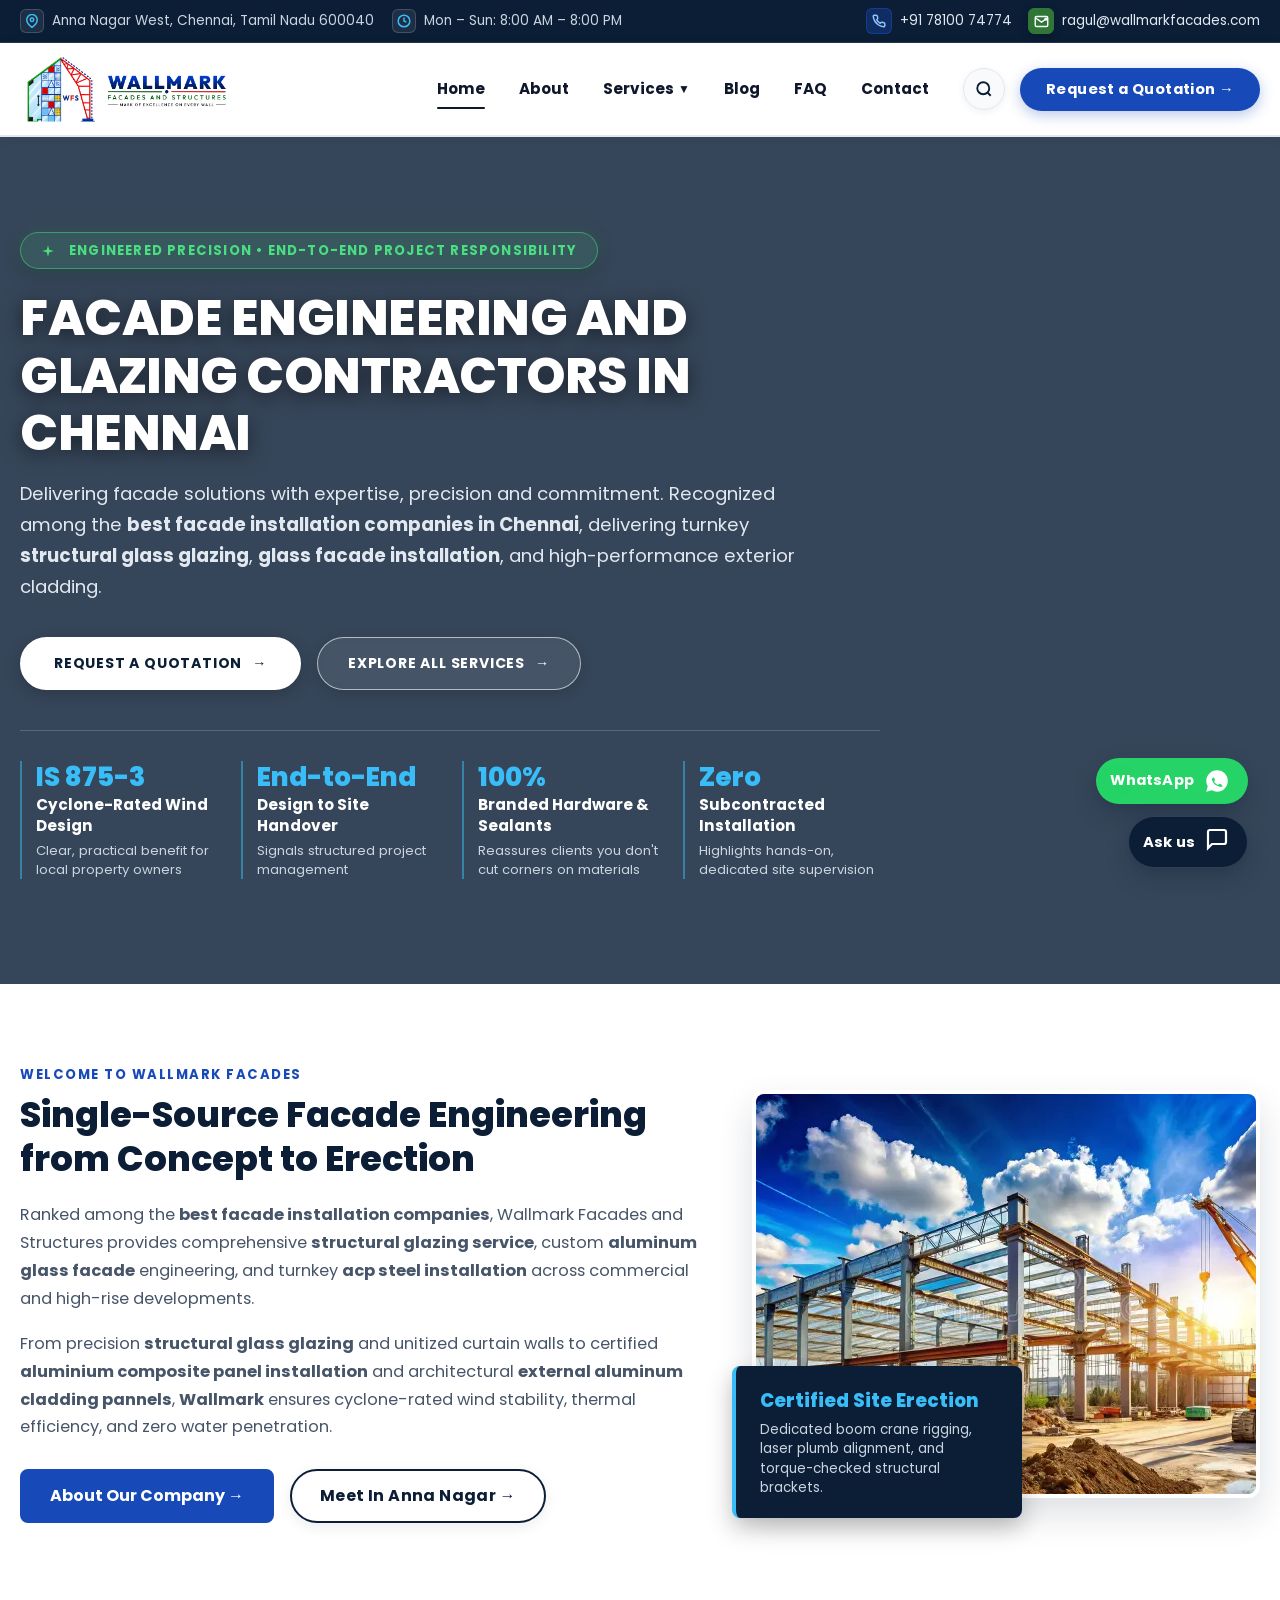
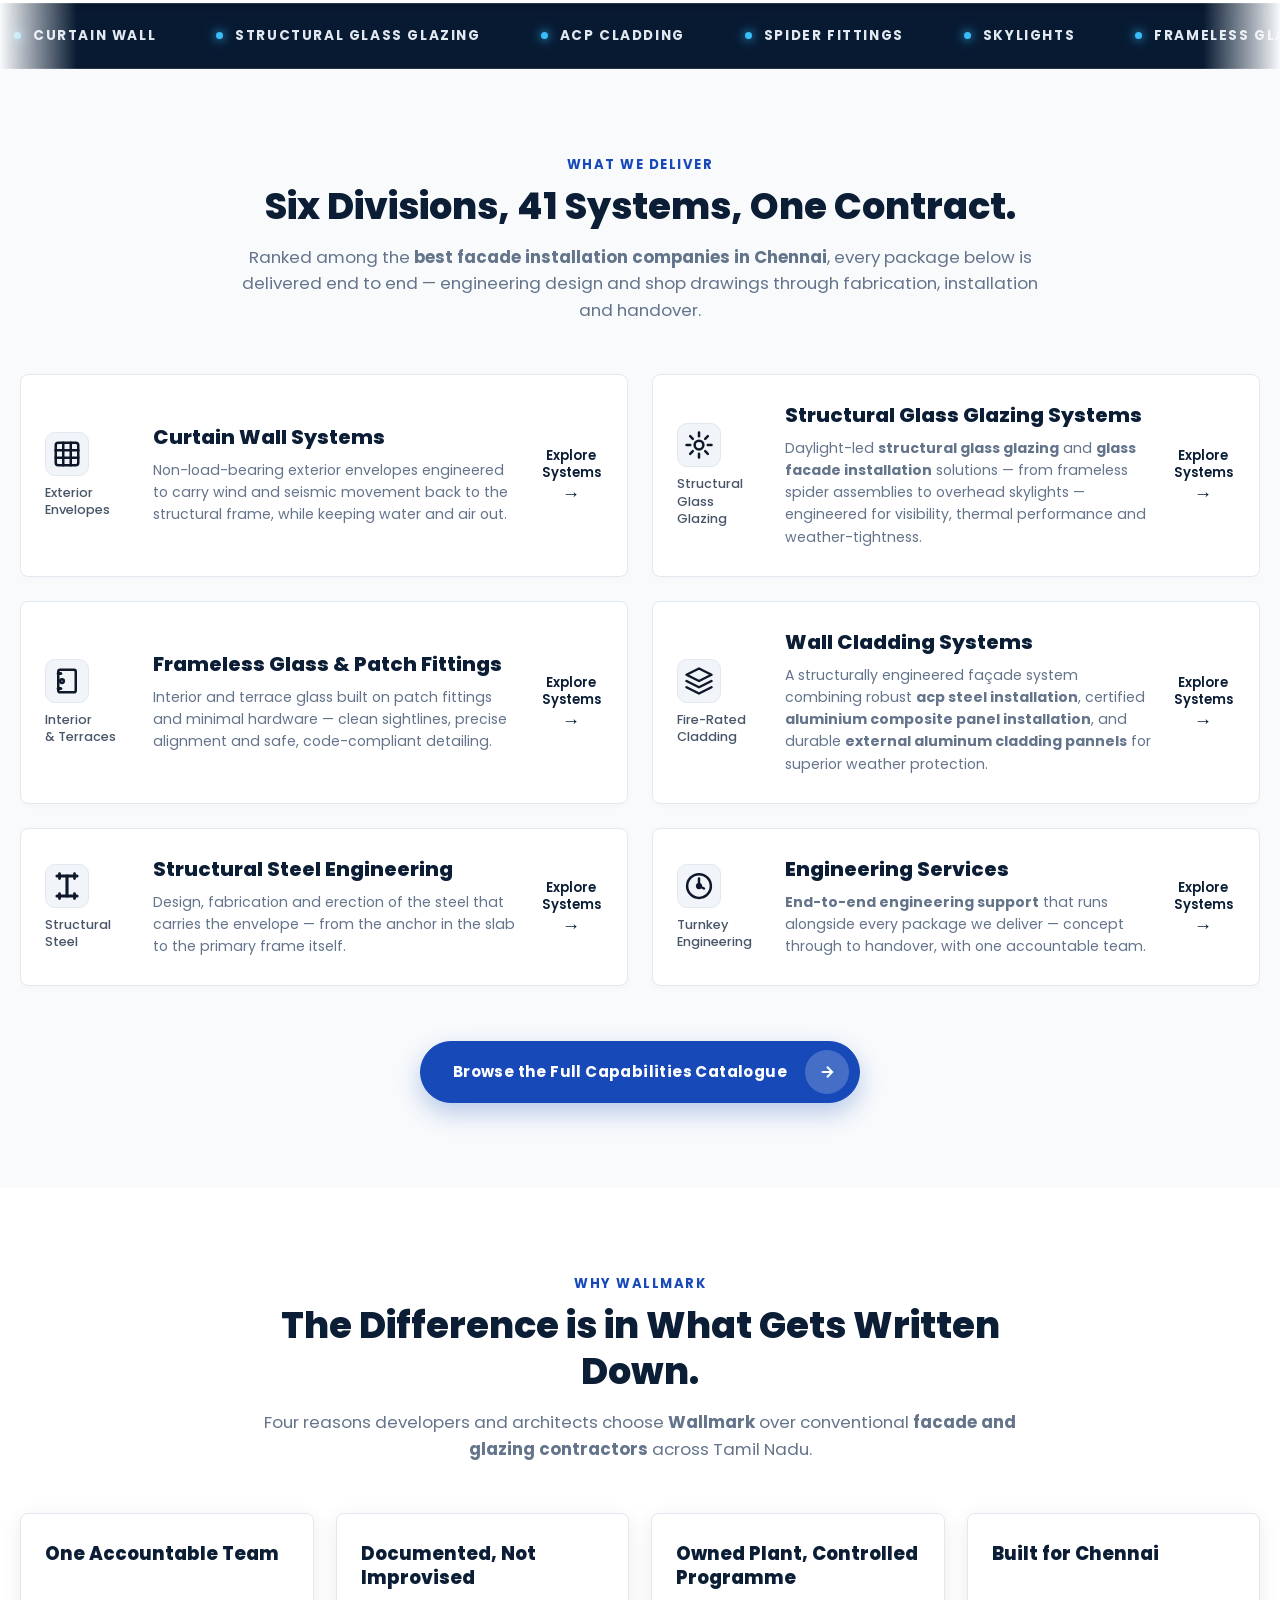
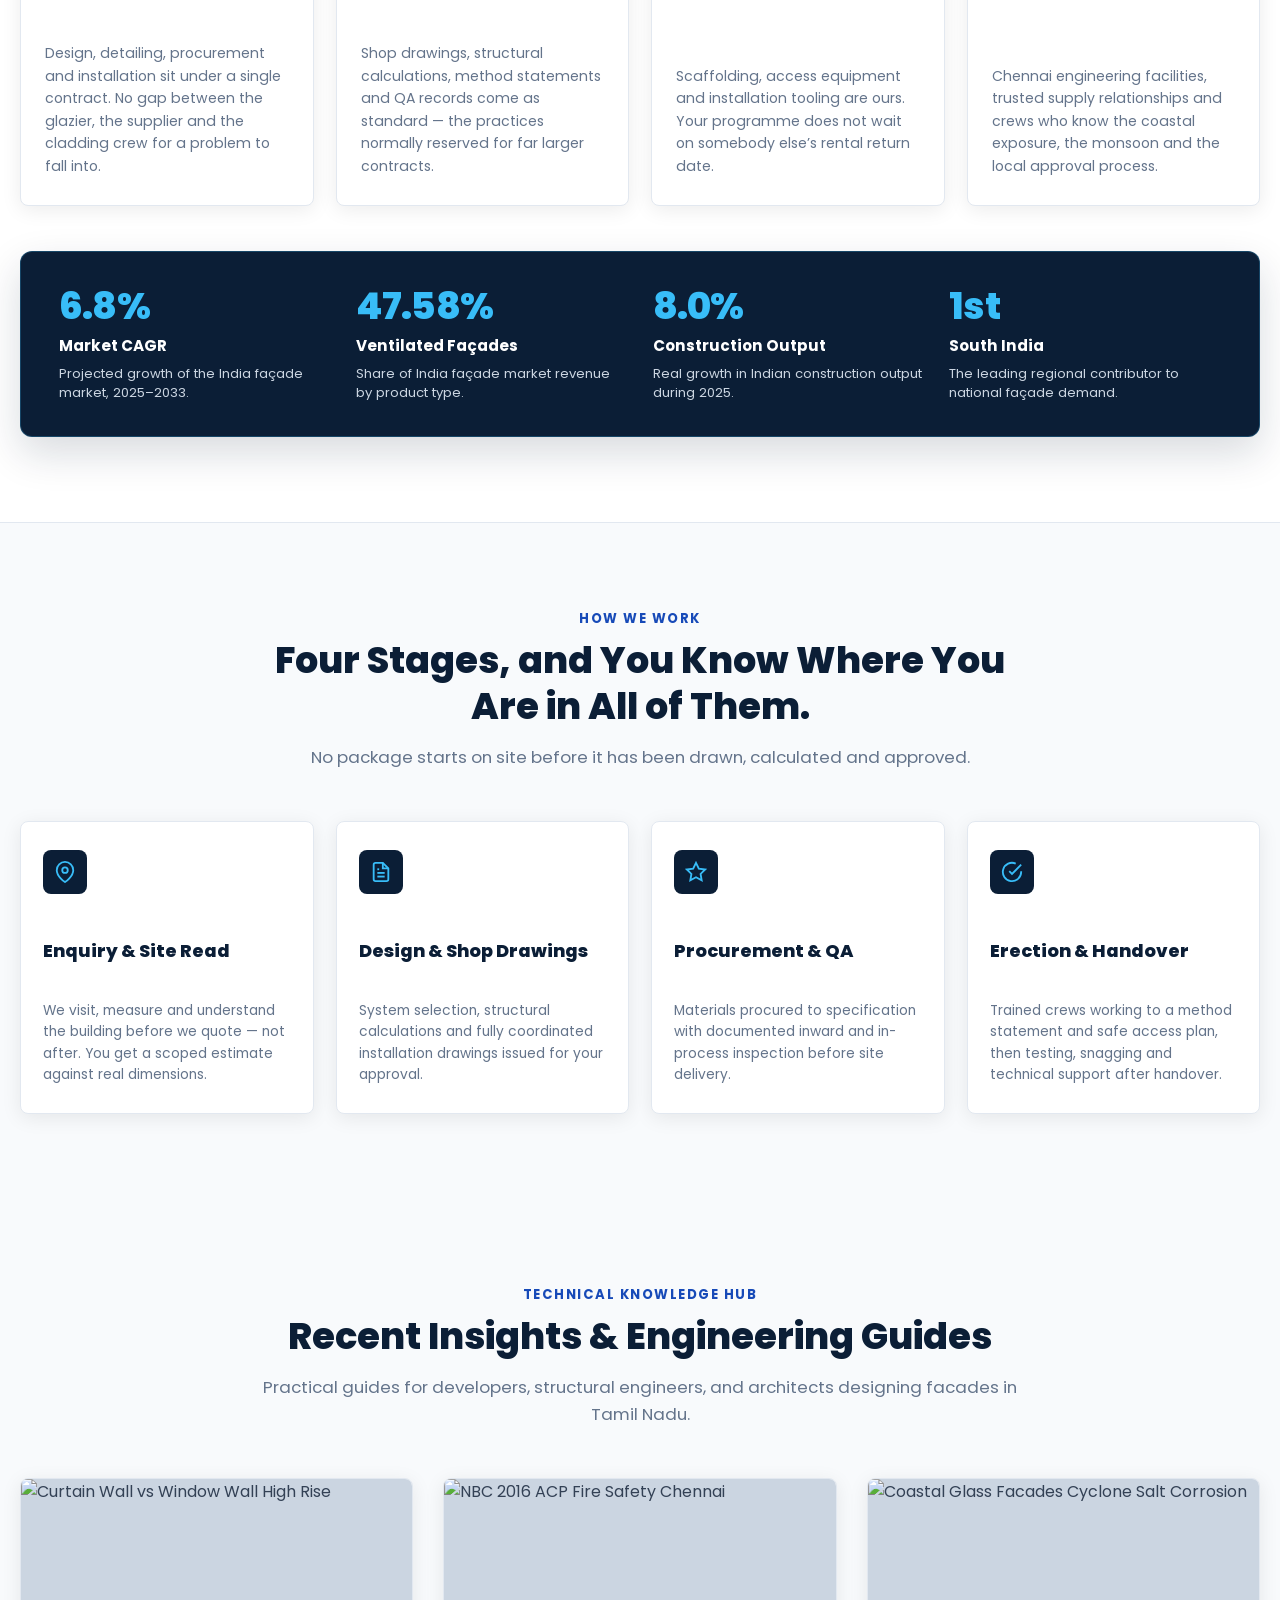
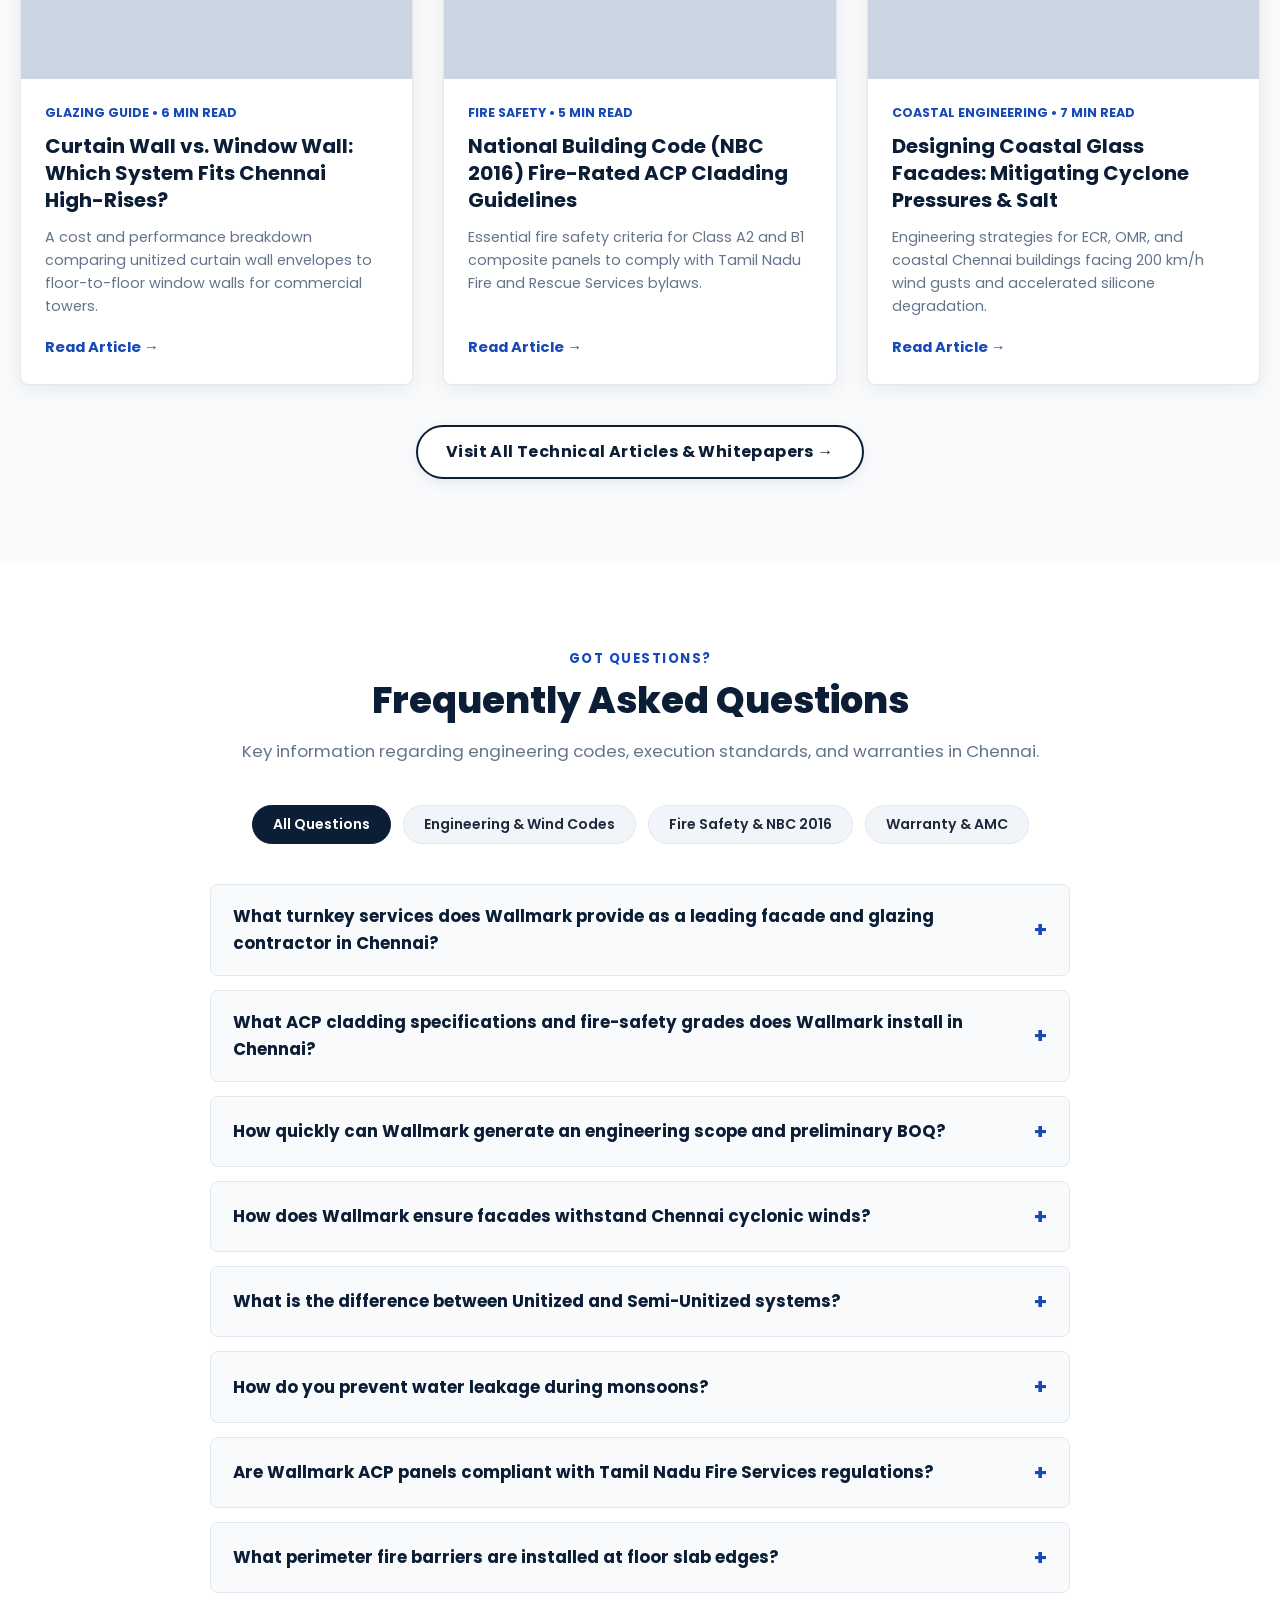
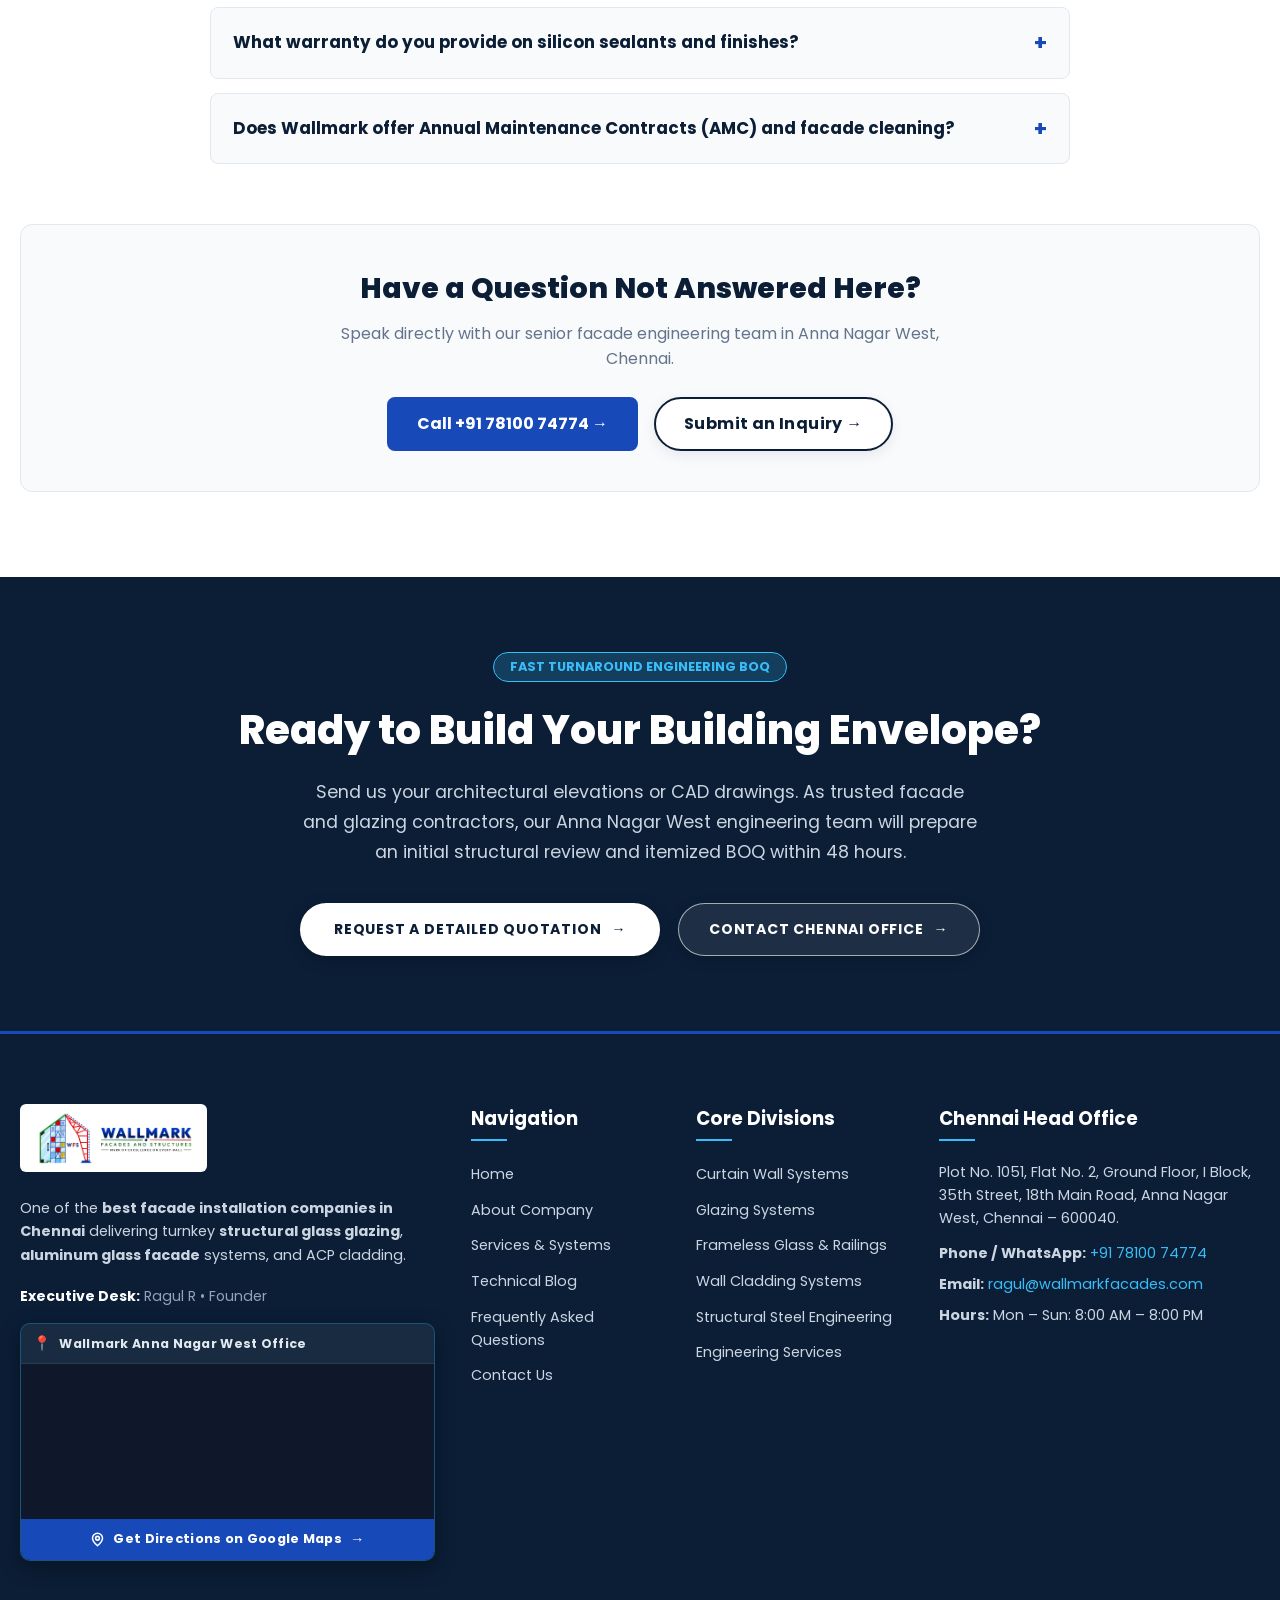
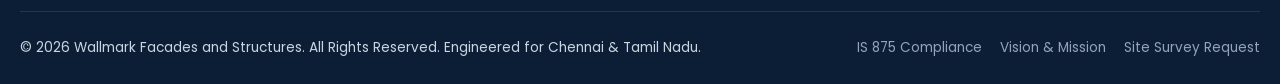
==== index.html @ 23894a53 "UI Enhancements: remove pilot scope from About, add top bar icon zoom, hero single paragraph text re" ====
﻿<!DOCTYPE html>
<html lang="en">
<head>
  <meta charset="UTF-8">
  <meta name="viewport" content="width=device-width, initial-scale=1.0">
  <title>Wallmark facades and structures - Best facade installation companies in chennai</title>
  <meta name="description" content="Wallmark Facades and Structures - Ranked among the best facade installation companies in Chennai. Specialized in structural glass glazing, glass facade installation, and ACP cladding.">
  <meta name="keywords" content="best facade installation companies in chennai, best facade installation companies, structural glass glazing, glass facade installation, structural glazing service, aluminum glass facade, acp steel installation, aluminium composite panel installation, external aluminum cladding pannels, Wallmark Facades">
  <meta name="author" content="Wallmark Facades and Structures">
  <meta name="robots" content="index, follow">
  <link rel="canonical" href="https://www.wallmarkfacades.com/">

  <!-- Favicon -->
  <link rel="icon" type="image/png" href="favicon.png">
  <link rel="shortcut icon" href="favicon.ico" type="image/x-icon">
  <link rel="apple-touch-icon" href="apple-touch-icon.png">

  <!-- Open Graph Meta Tags -->
  <meta property="og:title" content="Wallmark facades and structures - Best facade installation companies in chennai">
  <meta property="og:description" content="Ranked among the best facade installation companies in Chennai. Turnkey structural glass glazing, glass facade installation, aluminum glass facade, and ACP steel installation.">
  <meta property="og:image" content="logo_horizontal.png">
  <meta property="og:url" content="https://www.wallmarkfacades.com/">
  <meta property="og:type" content="website">

  <!-- Google Fonts: Poppins across entire website -->
  <link rel="preconnect" href="https://fonts.googleapis.com">
  <link rel="preconnect" href="https://fonts.gstatic.com" crossorigin>
  <link href="https://fonts.googleapis.com/css2?family=Poppins:ital,wght@0,300;0,400;0,500;0,600;0,700;0,800;0,900;1,300;1,400;1,600;1,700&display=swap" rel="stylesheet">

  <link rel="stylesheet" href="styles.css">

  <!-- Schema.org LocalBusiness & Organization JSON-LD -->
  <script type="application/ld+json">
  {
    "@context": "https://schema.org",
    "@type": "GeneralContractor",
    "name": "Wallmark Facades and Structures",
    "image": "logo_horizontal.png",
    "url": "https://www.wallmarkfacades.com/",
    "telephone": "+917810074774",
    "email": "ragul@wallmarkfacades.com",
    "priceRange": "$$",
    "address": {
      "@type": "PostalAddress",
      "streetAddress": "Plot No. 1051, Flat No. 2, Ground Floor, I Block, 35th Street, 18th Main Road, Anna Nagar West",
      "addressLocality": "Chennai",
      "addressRegion": "Tamil Nadu",
      "postalCode": "600040",
      "addressCountry": "IN"
    },
    "geo": {
      "@type": "GeoCoordinates",
      "latitude": 13.0850,
      "longitude": 80.2101
    },
    "openingHoursSpecification": {
      "@type": "OpeningHoursSpecification",
      "dayOfWeek": ["Monday", "Tuesday", "Wednesday", "Thursday", "Friday", "Saturday", "Sunday"],
      "opens": "08:00",
      "closes": "20:00"
    }
  }
  </script>
</head>
<body>

  <!-- =============================================================
       TOP INFORMATION BAR
  ============================================================== -->
  <div class="top-bar">
    <div class="container">
      <div class="top-bar-text">
        <div class="top-bar-item">
          <span class="unique-meta-badge">
            <svg viewBox="0 0 24 24" fill="none" stroke="currentColor" stroke-width="2.5"><path d="M21 10c0 7-9 13-9 13s-9-6-9-13a9 9 0 0 1 18 0z"></path><circle cx="12" cy="10" r="3"></circle></svg>
          </span>
          <span>Anna Nagar West, Chennai, Tamil Nadu 600040</span>
        </div>
        <div class="top-bar-item">
          <span class="unique-meta-badge">
            <svg viewBox="0 0 24 24" fill="none" stroke="currentColor" stroke-width="2.5"><circle cx="12" cy="12" r="10"></circle><polyline points="12 6 12 12 16 14"></polyline></svg>
          </span>
          <span>Mon – Sun: 8:00 AM – 8:00 PM</span>
        </div>
      </div>
      <div class="top-bar-links">
        <a href="tel:+917810074774" title="Call Wallmark Facades">
          <span class="unique-phone-badge">
            <svg viewBox="0 0 24 24" fill="none" stroke="currentColor" stroke-width="2.5"><path d="M22 16.92v3a2 2 0 0 1-2.18 2 19.79 19.79 0 0 1-8.63-3.07 19.5 19.5 0 0 1-6-6 19.79 19.79 0 0 1-3.07-8.67A2 2 0 0 1 4.11 2h3a2 2 0 0 1 2 1.72 12.84 12.84 0 0 0 .7 2.81 2 2 0 0 1-.45 2.11L8.09 9.91a16 16 0 0 0 6 6l1.27-1.27a2 2 0 0 1 2.11-.45 12.84 12.84 0 0 0 2.81.7A2 2 0 0 1 22 16.92z"></path></svg>
          </span>
          <span>+91 78100 74774</span>
        </a>
        <a href="mailto:ragul@wallmarkfacades.com" title="Email Engineering Desk">
          <span class="unique-mail-badge">
            <svg viewBox="0 0 24 24" fill="none" stroke="currentColor" stroke-width="2.2"><path d="M4 4h16c1.1 0 2 .9 2 2v12c0 1.1-.9 2-2 2H4c-1.1 0-2-.9-2-2V6c0-1.1.9-2 2-2z"></path><polyline points="22,6 12,13 2,6"></polyline><circle cx="19" cy="8" r="1.5" fill="#307636"></circle></svg>
          </span>
          <span>ragul@wallmarkfacades.com</span>
        </a>
      </div>
    </div>
  </div>

  <!-- =============================================================
       SITE HEADER (SOLID BLACK NAVIGATION LINKS)
  ============================================================== -->
  <header class="site-header">
    <div class="nav-container">
      <a href="index.html" class="brand-logo" aria-label="Wallmark Facades and Structures Home">
        <img src="logo_horizontal.png" alt="Wallmark Facades and Structures Logo" class="site-header-logo" width="280" height="68">
      </a>

      <nav class="main-nav" aria-label="Main Navigation">
        <ul class="nav-menu">
          <li class="nav-item"><a href="index.html" class="nav-link active">Home</a></li>
          <li class="nav-item"><a href="about.html" class="nav-link">About</a></li>
          <li class="nav-item">
            <a href="services.html" class="nav-link">Services <span style="font-size: 0.75rem;">▼</span></a>
            <div class="dropdown-menu">
              <a href="services.html#curtain-wall" class="dropdown-item">Curtain Wall Systems</a>
              <a href="services.html#glazing" class="dropdown-item">Glazing Systems</a>
              <a href="services.html#frameless" class="dropdown-item">Frameless Glass &amp; Patch Fittings</a>
              <a href="services.html#cladding" class="dropdown-item">Wall Cladding Systems</a>
              <a href="services.html#steel" class="dropdown-item">Structural Steel Engineering</a>
              <a href="services.html#engineering" class="dropdown-item">Engineering Services</a>
            </div>
          </li>
          <li class="nav-item"><a href="blog.html" class="nav-link">Blog</a></li>
          <li class="nav-item"><a href="#faq" class="nav-link">FAQ</a></li>
          <li class="nav-item"><a href="contact.html" class="nav-link">Contact</a></li>
        </ul>

        <div class="header-actions">
          <button class="search-btn" onclick="openSearchModal()" aria-label="Search Services and Guides" title="Search">
            <svg width="18" height="18" viewBox="0 0 24 24" fill="none" stroke="currentColor" stroke-width="2.5"><circle cx="11" cy="11" r="8"></circle><line x1="21" y1="21" x2="16.65" y2="16.65"></line></svg>
          </button>
          <button class="quote-btn" onclick="openQuoteModal()">Request a Quotation &rarr;</button>
          <button class="mobile-toggle" aria-label="Toggle Navigation Menu">
            <svg width="24" height="24" viewBox="0 0 24 24" fill="none" stroke="currentColor" stroke-width="2.5"><line x1="3" y1="12" x2="21" y2="12"></line><line x1="3" y1="6" x2="21" y2="6"></line><line x1="3" y1="18" x2="21" y2="18"></line></svg>
          </button>
        </div>
      </nav>
    </div>
  </header>

  <!-- =============================================================
       HOME PAGE HERO WITH EXACT TARGET H1 FOR SEO
  ============================================================== -->
  <main id="main-content">
    <section class="hero" id="home">
      <div class="container">
        <div class="hero-content">
          <span class="hero-badge">
            <svg viewBox="0 0 24 24" fill="currentColor" style="width: 14px; height: 14px; margin-right: 6px; color: #4ADE80;">
              <path d="M12 2L14.2 9.8L22 12L14.2 14.2L12 22L9.8 14.2L2 12L9.8 9.8L12 2Z"></path>
            </svg>
            ENGINEERED PRECISION &bull; END-TO-END PROJECT RESPONSIBILITY
          </span>
          
          <!-- Exact Target H1 for Chennai SEO with Text Reveal Animation -->
          <h1 class="text-reveal-heading">Facade Engineering and Glazing Contractors in Chennai</h1>
          
          <p class="hero-subtext text-reveal-paragraph">
            Delivering facade solutions with expertise, precision and commitment. Recognized among the <strong>best facade installation companies in Chennai</strong>, delivering turnkey <strong>structural glass glazing</strong>, <strong>glass facade installation</strong>, and high-performance exterior cladding.
          </p>

          <div class="hero-ctas">
            <button class="btn-pill-white" onclick="openQuoteModal()">REQUEST A QUOTATION <span>&rarr;</span></button>
            <a href="services.html" class="btn-pill-outline">EXPLORE ALL SERVICES <span>&rarr;</span></a>
          </div>

          <div class="hero-stats">
            <div class="stat-item">
              <h3>IS 875-3</h3>
              <h4>Cyclone-Rated Wind Design</h4>
              <p>Clear, practical benefit for local property owners</p>
            </div>
            <div class="stat-item">
              <h3>End-to-End</h3>
              <h4>Design to Site Handover</h4>
              <p>Signals structured project management</p>
            </div>
            <div class="stat-item">
              <h3>100%</h3>
              <h4>Branded Hardware &amp; Sealants</h4>
              <p>Reassures clients you don't cut corners on materials</p>
            </div>
            <div class="stat-item">
              <h3>Zero</h3>
              <h4>Subcontracted Installation</h4>
              <p>Highlights hands-on, dedicated site supervision</p>
            </div>
          </div>
        </div>
      </div>
    </section>

    <!-- =============================================================
         SECTION 1: OVERVIEW & ARCHITECTURAL HIGHLIGHTS
    ============================================================== -->
    <section style="padding: 80px 0; background: #ffffff;">
      <div class="container">
        <div class="responsive-split-grid">
          <div>
            <span class="section-badge">Welcome to Wallmark Facades</span>
            <h2 style="font-size: 2.2rem; font-weight: 800; color: #0b1e36; line-height: 1.25; margin-bottom: 20px;">
              Single-Source Facade Engineering from Concept to Erection
            </h2>
            <p style="color: #475569; font-size: 1.02rem; line-height: 1.7; margin-bottom: 18px;">
              Ranked among the <strong>best facade installation companies</strong>, Wallmark Facades and Structures provides comprehensive <strong>structural glazing service</strong>, custom <strong>aluminum glass facade</strong> engineering, and turnkey <strong>acp steel installation</strong> across commercial and high-rise developments.
            </p>
            <p style="color: #475569; font-size: 1.02rem; line-height: 1.7; margin-bottom: 28px;">
              From precision <strong>structural glass glazing</strong> and unitized curtain walls to certified <strong>aluminium composite panel installation</strong> and architectural <strong>external aluminum cladding pannels</strong>, <strong>Wallmark</strong> ensures cyclone-rated wind stability, thermal efficiency, and zero water penetration.
            </p>
            <div style="display: flex; gap: 16px; flex-wrap: wrap;">
              <a href="about.html" class="btn btn-primary">About Our Company &rarr;</a>
              <a href="contact.html" class="btn btn-outline">Meet In Anna Nagar &rarr;</a>
            </div>
          </div>

          <div style="position: relative;">
            <div class="reflective-glazing-container" style="border-radius: 12px; overflow: hidden; box-shadow: 0 16px 36px rgba(11,30,54,0.14); border: 4px solid #ffffff;">
              <img src="images/site-erection.webp" alt="Certified structural steel site erection, PEB structural steel installation, and heavy boom crane rigging by Wallmark Facades Chennai" title="Certified Site Erection & PEB Steel Structure Installation - Wallmark Facades" class="reflective-glazing-img" width="800" height="400" loading="lazy" style="width: 100%; height: 400px; object-fit: cover;">
            </div>
            <div class="overview-floating-badge">
              <h3 style="color: #38bdf8; font-size: 1.15rem; font-weight: 800; margin-bottom: 4px;">Certified Site Erection</h3>
              <p style="font-size: 0.84rem; color: #cbd5e1; margin: 0; line-height: 1.45;">Dedicated boom crane rigging, laser plumb alignment, and torque-checked structural brackets.</p>
            </div>
          </div>
        </div>
      </div>
    </section>

    <!-- =============================================================
         CAPABILITIES TICKER STRIP (CONTINUOUS KINETIC MARQUEE)
    ============================================================== -->
    <div class="marquee-ticker" aria-label="Wallmark Core Capabilities Ticker">
      <div class="marquee-track">
        <!-- Group 1 -->
        <div class="marquee-group">
          <a href="services.html#curtain-wall" class="marquee-item"><span class="ticker-dot"></span>Curtain Wall</a>
          <a href="services.html#curtain-wall" class="marquee-item"><span class="ticker-dot"></span>Structural Glass Glazing</a>
          <a href="services.html#cladding" class="marquee-item"><span class="ticker-dot"></span>ACP Cladding</a>
          <a href="services.html#curtain-wall" class="marquee-item"><span class="ticker-dot"></span>Spider Fittings</a>
          <a href="services.html#skylights" class="marquee-item"><span class="ticker-dot"></span>Skylights</a>
          <a href="services.html#doors-windows" class="marquee-item"><span class="ticker-dot"></span>Frameless Glass</a>
          <a href="services.html#cladding" class="marquee-item"><span class="ticker-dot"></span>CNC Screens</a>
          <a href="services.html#canopies" class="marquee-item"><span class="ticker-dot"></span>PEB Steel</a>
          <a href="services.html#engineering" class="marquee-item"><span class="ticker-dot"></span>Shop Drawings</a>
          <a href="services.html#engineering" class="marquee-item"><span class="ticker-dot"></span>Site Erection</a>
          <a href="services.html#curtain-wall" class="marquee-item"><span class="ticker-dot"></span>Curtain Wall</a>
          <a href="services.html#curtain-wall" class="marquee-item"><span class="ticker-dot"></span>Structural Glass Glazing</a>
          <a href="services.html#cladding" class="marquee-item"><span class="ticker-dot"></span>ACP Cladding</a>
          <a href="services.html#curtain-wall" class="marquee-item"><span class="ticker-dot"></span>Spider Fittings</a>
          <a href="services.html#skylights" class="marquee-item"><span class="ticker-dot"></span>Skylights</a>
          <a href="services.html#doors-windows" class="marquee-item"><span class="ticker-dot"></span>Frameless Glass</a>
          <a href="services.html#cladding" class="marquee-item"><span class="ticker-dot"></span>CNC Screens</a>
          <a href="services.html#canopies" class="marquee-item"><span class="ticker-dot"></span>PEB Steel</a>
          <a href="services.html#engineering" class="marquee-item"><span class="ticker-dot"></span>Shop Drawings</a>
          <a href="services.html#engineering" class="marquee-item"><span class="ticker-dot"></span>Site Erection</a>
        </div>
        <!-- Group 2 (Identical Clone for Seamless Infinite Loop) -->
        <div class="marquee-group" aria-hidden="true">
          <a href="services.html#curtain-wall" class="marquee-item"><span class="ticker-dot"></span>Curtain Wall</a>
          <a href="services.html#curtain-wall" class="marquee-item"><span class="ticker-dot"></span>Structural Glass Glazing</a>
          <a href="services.html#cladding" class="marquee-item"><span class="ticker-dot"></span>ACP Cladding</a>
          <a href="services.html#curtain-wall" class="marquee-item"><span class="ticker-dot"></span>Spider Fittings</a>
          <a href="services.html#skylights" class="marquee-item"><span class="ticker-dot"></span>Skylights</a>
          <a href="services.html#doors-windows" class="marquee-item"><span class="ticker-dot"></span>Frameless Glass</a>
          <a href="services.html#cladding" class="marquee-item"><span class="ticker-dot"></span>CNC Screens</a>
          <a href="services.html#canopies" class="marquee-item"><span class="ticker-dot"></span>PEB Steel</a>
          <a href="services.html#engineering" class="marquee-item"><span class="ticker-dot"></span>Shop Drawings</a>
          <a href="services.html#engineering" class="marquee-item"><span class="ticker-dot"></span>Site Erection</a>
          <a href="services.html#curtain-wall" class="marquee-item"><span class="ticker-dot"></span>Curtain Wall</a>
          <a href="services.html#curtain-wall" class="marquee-item"><span class="ticker-dot"></span>Structural Glass Glazing</a>
          <a href="services.html#cladding" class="marquee-item"><span class="ticker-dot"></span>ACP Cladding</a>
          <a href="services.html#curtain-wall" class="marquee-item"><span class="ticker-dot"></span>Spider Fittings</a>
          <a href="services.html#skylights" class="marquee-item"><span class="ticker-dot"></span>Skylights</a>
          <a href="services.html#doors-windows" class="marquee-item"><span class="ticker-dot"></span>Frameless Glass</a>
          <a href="services.html#cladding" class="marquee-item"><span class="ticker-dot"></span>CNC Screens</a>
          <a href="services.html#canopies" class="marquee-item"><span class="ticker-dot"></span>PEB Steel</a>
          <a href="services.html#engineering" class="marquee-item"><span class="ticker-dot"></span>Shop Drawings</a>
          <a href="services.html#engineering" class="marquee-item"><span class="ticker-dot"></span>Site Erection</a>
        </div>
      </div>
    </div>

    <!-- =============================================================
         SECTION 2: WHAT WE DELIVER (6 DIVISIONS, 41 SYSTEMS, ONE CONTRACT)
    ============================================================== -->
    <section class="services-section" style="background: #f8fafc; padding: 85px 0;">
      <div class="container">
        <div class="section-header">
          <span class="section-badge">What We Deliver</span>
          <h2>Six Divisions, 41 Systems, One Contract.</h2>
          <p>Ranked among the <strong>best facade installation companies in Chennai</strong>, every package below is delivered end to end &mdash; engineering design and shop drawings through fabrication, installation and handover.</p>
        </div>

        <div class="divisions-grid">
          <!-- Division 1 -->
          <a href="services.html#curtain-wall" class="division-card">
            <div class="division-col-left">
              <div class="icon-anim-wrap">
                <svg class="anim-icon icon-curtain-wall" width="30" height="30" viewBox="0 0 24 24" fill="none" stroke="currentColor" stroke-width="2" stroke-linecap="round" stroke-linejoin="round">
                  <rect x="3" y="3" width="18" height="18" rx="2" class="cw-frame"></rect>
                  <line x1="9" y1="3" x2="9" y2="21" class="cw-mullion-1"></line>
                  <line x1="15" y1="3" x2="15" y2="21" class="cw-mullion-2"></line>
                  <line x1="3" y1="9" x2="21" y2="9" class="cw-transom-1"></line>
                  <line x1="3" y1="15" x2="21" y2="15" class="cw-transom-2"></line>
                </svg>
              </div>
              <span class="division-category-label">Exterior<br>Envelopes</span>
            </div>
            <div class="division-col-center">
              <h3>Curtain Wall Systems</h3>
              <p>Non-load-bearing exterior envelopes engineered to carry wind and seismic movement back to the structural frame, while keeping water and air out.</p>
            </div>
            <div class="division-col-right">
              <span class="explore-text">Explore<br>Systems</span>
              <span class="explore-arrow">&rarr;</span>
            </div>
          </a>

          <!-- Division 2 -->
          <a href="services.html#glazing" class="division-card">
            <div class="division-col-left">
              <div class="icon-anim-wrap">
                <svg class="anim-icon icon-glazing" width="30" height="30" viewBox="0 0 24 24" fill="none" stroke="currentColor" stroke-width="2" stroke-linecap="round" stroke-linejoin="round">
                  <circle cx="12" cy="12" r="3.5" class="sun-core"></circle>
                  <line x1="12" y1="2" x2="12" y2="5" class="sun-ray ray-1"></line>
                  <line x1="12" y1="19" x2="12" y2="22" class="sun-ray ray-2"></line>
                  <line x1="2" y1="12" x2="5" y2="12" class="sun-ray ray-3"></line>
                  <line x1="19" y1="12" x2="22" y2="12" class="sun-ray ray-4"></line>
                  <line x1="4.93" y1="4.93" x2="7.05" y2="7.05" class="sun-ray ray-5"></line>
                  <line x1="16.95" y1="16.95" x2="19.07" y2="19.07" class="sun-ray ray-6"></line>
                  <line x1="4.93" y1="19.07" x2="7.05" y2="16.95" class="sun-ray ray-7"></line>
                  <line x1="16.95" y1="7.05" x2="19.07" y2="4.93" class="sun-ray ray-8"></line>
                </svg>
              </div>
              <span class="division-category-label">Structural<br>Glass Glazing</span>
            </div>
            <div class="division-col-center">
              <h3>Structural Glass Glazing Systems</h3>
              <p>Daylight-led <strong>structural glass glazing</strong> and <strong>glass facade installation</strong> solutions &mdash; from frameless spider assemblies to overhead skylights &mdash; engineered for visibility, thermal performance and weather-tightness.</p>
            </div>
            <div class="division-col-right">
              <span class="explore-text">Explore<br>Systems</span>
              <span class="explore-arrow">&rarr;</span>
            </div>
          </a>

          <!-- Division 3 -->
          <a href="services.html#frameless" class="division-card">
            <div class="division-col-left">
              <div class="icon-anim-wrap">
                <svg class="anim-icon icon-frameless" width="30" height="30" viewBox="0 0 24 24" fill="none" stroke="currentColor" stroke-width="2" stroke-linecap="round" stroke-linejoin="round">
                  <rect x="5" y="3" width="14" height="18" rx="1.5" class="frameless-door"></rect>
                  <circle cx="8" cy="12" r="1.5" class="frameless-handle"></circle>
                  <line x1="5" y1="6" x2="7" y2="6" stroke-width="2.5"></line>
                  <line x1="5" y1="18" x2="7" y2="18" stroke-width="2.5"></line>
                </svg>
              </div>
              <span class="division-category-label">Interior<br>&amp; Terraces</span>
            </div>
            <div class="division-col-center">
              <h3>Frameless Glass &amp; Patch Fittings</h3>
              <p>Interior and terrace glass built on patch fittings and minimal hardware &mdash; clean sightlines, precise alignment and safe, code-compliant detailing.</p>
            </div>
            <div class="division-col-right">
              <span class="explore-text">Explore<br>Systems</span>
              <span class="explore-arrow">&rarr;</span>
            </div>
          </a>

          <!-- Division 4 -->
          <a href="services.html#cladding" class="division-card">
            <div class="division-col-left">
              <div class="icon-anim-wrap">
                <svg class="anim-icon icon-cladding" width="30" height="30" viewBox="0 0 24 24" fill="none" stroke="currentColor" stroke-width="2" stroke-linecap="round" stroke-linejoin="round">
                  <path d="M12 2L2 7l10 5 10-5-10-5z" class="clad-top"></path>
                  <path d="M2 12l10 5 10-5" class="clad-mid"></path>
                  <path d="M2 17l10 5 10-5" class="clad-bot"></path>
                </svg>
              </div>
              <span class="division-category-label">Fire-Rated<br>Cladding</span>
            </div>
            <div class="division-col-center">
              <h3>Wall Cladding Systems</h3>
              <p>A structurally engineered fa&ccedil;ade system combining robust <strong>acp steel installation</strong>, certified <strong>aluminium composite panel installation</strong>, and durable <strong>external aluminum cladding pannels</strong> for superior weather protection.</p>
            </div>
            <div class="division-col-right">
              <span class="explore-text">Explore<br>Systems</span>
              <span class="explore-arrow">&rarr;</span>
            </div>
          </a>

          <!-- Division 5 -->
          <a href="services.html#steel" class="division-card">
            <div class="division-col-left">
              <div class="icon-anim-wrap">
                <svg class="anim-icon icon-steel" width="30" height="30" viewBox="0 0 24 24" fill="none" stroke="currentColor" stroke-width="2.2" stroke-linecap="round" stroke-linejoin="round">
                  <line x1="4" y1="4" x2="20" y2="4" stroke-width="2.5" class="steel-flange-top"></line>
                  <line x1="4" y1="20" x2="20" y2="20" stroke-width="2.5" class="steel-flange-bot"></line>
                  <line x1="12" y1="4" x2="12" y2="20" stroke-width="2.5" class="steel-web"></line>
                  <line x1="6" y1="2" x2="6" y2="6"></line>
                  <line x1="18" y1="2" x2="18" y2="6"></line>
                  <line x1="6" y1="18" x2="6" y2="22"></line>
                  <line x1="18" y1="18" x2="18" y2="22"></line>
                </svg>
              </div>
              <span class="division-category-label">Structural<br>Steel</span>
            </div>
            <div class="division-col-center">
              <h3>Structural Steel Engineering</h3>
              <p>Design, fabrication and erection of the steel that carries the envelope &mdash; from the anchor in the slab to the primary frame itself.</p>
            </div>
            <div class="division-col-right">
              <span class="explore-text">Explore<br>Systems</span>
              <span class="explore-arrow">&rarr;</span>
            </div>
          </a>

          <!-- Division 6 -->
          <a href="services.html#engineering" class="division-card">
            <div class="division-col-left">
              <div class="icon-anim-wrap">
                <svg class="anim-icon icon-engineering" width="30" height="30" viewBox="0 0 24 24" fill="none" stroke="currentColor" stroke-width="2" stroke-linecap="round" stroke-linejoin="round">
                  <circle cx="12" cy="12" r="9.5" class="eng-dial"></circle>
                  <polyline points="12 6 12 12 16 14" class="eng-hand"></polyline>
                  <circle cx="12" cy="12" r="1.5" fill="currentColor"></circle>
                </svg>
              </div>
              <span class="division-category-label">Turnkey<br>Engineering</span>
            </div>
            <div class="division-col-center">
              <h3>Engineering Services</h3>
              <p><strong>End-to-end engineering support</strong> that runs alongside every package we deliver &mdash; concept through to handover, with one accountable team.</p>
            </div>
            <div class="division-col-right">
              <span class="explore-text">Explore<br>Systems</span>
              <span class="explore-arrow">&rarr;</span>
            </div>
          </a>
        </div>

        <div style="text-align: center; margin-top: 55px;">
          <a href="services.html" class="radiant-btn" aria-label="Browse the Full Capabilities Catalogue">
            <span class="radiant-shimmer" aria-hidden="true"></span>
            <span class="radiant-text">Browse the Full Capabilities Catalogue</span>
            <span class="radiant-icon">
              <svg width="18" height="18" viewBox="0 0 24 24" fill="none" stroke="currentColor" stroke-width="2.5">
                <line x1="5" y1="12" x2="19" y2="12"></line>
                <polyline points="12 5 19 12 12 19"></polyline>
              </svg>
            </span>
          </a>
        </div>
      </div>
    </section>

    <!-- =============================================================
         SECTION 3: WHY WALLMARK (THE DIFFERENCE IS IN WHAT GETS WRITTEN DOWN)
    ============================================================== -->
    <section class="about-section" style="background: #ffffff; padding: 85px 0;">
      <div class="container">
        <div class="section-header">
          <span class="section-badge">Why Wallmark</span>
          <h2>The Difference is in What Gets Written Down.</h2>
          <p>Four reasons developers and architects choose <strong>Wallmark</strong> over conventional <strong>facade and glazing contractors</strong> across Tamil Nadu.</p>
        </div>

        <div class="why-grid">
          <div class="why-card">
            <h3>One Accountable Team</h3>
            <p>Design, detailing, procurement and installation sit under a single contract. No gap between the glazier, the supplier and the cladding crew for a problem to fall into.</p>
          </div>

          <div class="why-card">
            <h3>Documented, Not Improvised</h3>
            <p>Shop drawings, structural calculations, method statements and QA records come as standard &mdash; the practices normally reserved for far larger contracts.</p>
          </div>

          <div class="why-card">
            <h3>Owned Plant, Controlled Programme</h3>
            <p>Scaffolding, access equipment and installation tooling are ours. Your programme does not wait on somebody else&rsquo;s rental return date.</p>
          </div>

          <div class="why-card">
            <h3>Built for Chennai</h3>
            <p>Chennai engineering facilities, trusted supply relationships and crews who know the coastal exposure, the monsoon and the local approval process.</p>
          </div>
        </div>

        <div class="market-stats-strip">
          <div class="market-stat-item">
            <b class="stat-counter" data-target="6.9" data-decimals="1" data-suffix="%">6.9%</b>
            <span>Market CAGR</span>
            <p>Projected growth of the India fa&ccedil;ade market, 2025&ndash;2033.</p>
          </div>
          <div class="market-stat-item">
            <b class="stat-counter" data-target="48.37" data-decimals="2" data-suffix="%">48.37%</b>
            <span>Ventilated Fa&ccedil;ades</span>
            <p>Share of India fa&ccedil;ade market revenue by product type.</p>
          </div>
          <div class="market-stat-item">
            <b class="stat-counter" data-target="8.1" data-decimals="1" data-suffix="%">8.1%</b>
            <span>Construction Output</span>
            <p>Real growth in Indian construction output during 2025.</p>
          </div>
          <div class="market-stat-item">
            <b class="stat-counter" data-target="1" data-decimals="0" data-suffix="st" data-type="ordinal">1st</b>
            <span>South India</span>
            <p>The leading regional contributor to national fa&ccedil;ade demand.</p>
          </div>
        </div>
      </div>
    </section>

    <!-- =============================================================
         SECTION 4: HOW WE WORK (FOUR STAGES)
    ============================================================== -->
    <section style="padding: 85px 0; background: #f8fafc; border-top: 1px solid #e2e8f0;">
      <div class="container">
        <div class="section-header">
          <span class="section-badge">How We Work</span>
          <h2>Four Stages, and You Know Where You Are in All of Them.</h2>
          <p>No package starts on site before it has been drawn, calculated and approved.</p>
        </div>

        <div class="process-grid">
          <div class="process-card">
            <div class="process-icon-badge">
              <svg width="22" height="22" viewBox="0 0 24 24" fill="none" stroke="currentColor" stroke-width="2">
                <path d="M21 10c0 7-9 13-9 13s-9-6-9-13a9 9 0 0 1 18 0z"></path>
                <circle cx="12" cy="10" r="3"></circle>
              </svg>
            </div>
            <h3>Enquiry &amp; Site Read</h3>
            <p>We visit, measure and understand the building before we quote &mdash; not after. You get a scoped estimate against real dimensions.</p>
          </div>

          <div class="process-card">
            <div class="process-icon-badge">
              <svg width="22" height="22" viewBox="0 0 24 24" fill="none" stroke="currentColor" stroke-width="2">
                <path d="M14 2H6a2 2 0 0 0-2 2v16a2 2 0 0 0 2 2h12a2 2 0 0 0 2-2V8z"></path>
                <polyline points="14 2 14 8 20 8"></polyline>
                <line x1="16" y1="13" x2="8" y2="13"></line>
                <line x1="16" y1="17" x2="8" y2="17"></line>
                <polyline points="10 9 9 9 8 9"></polyline>
              </svg>
            </div>
            <h3>Design &amp; Shop Drawings</h3>
            <p>System selection, structural calculations and fully coordinated installation drawings issued for your approval.</p>
          </div>

          <div class="process-card">
            <div class="process-icon-badge">
              <svg width="22" height="22" viewBox="0 0 24 24" fill="none" stroke="currentColor" stroke-width="2">
                <polygon points="12 2 15.09 8.26 22 9.27 17 14.14 18.18 21.02 12 17.77 5.82 21.02 7 14.14 2 9.27 8.91 8.26 12 2"></polygon>
              </svg>
            </div>
            <h3>Procurement &amp; QA</h3>
            <p>Materials procured to specification with documented inward and in-process inspection before site delivery.</p>
          </div>

          <div class="process-card">
            <div class="process-icon-badge">
              <svg width="22" height="22" viewBox="0 0 24 24" fill="none" stroke="currentColor" stroke-width="2">
                <path d="M22 11.08V12a10 10 0 1 1-5.93-9.14"></path>
                <polyline points="22 4 12 14.01 9 11.01"></polyline>
              </svg>
            </div>
            <h3>Erection &amp; Handover</h3>
            <p>Trained crews working to a method statement and safe access plan, then testing, snagging and technical support after handover.</p>
          </div>
        </div>
      </div>
    </section>

    <!-- =============================================================
         SECTION 4: FEATURED RECENT INSIGHTS (BLOG PREVIEW)
    ============================================================== -->
    <section class="blog-section">
      <div class="container">
        <div class="section-header">
          <span class="section-badge">Technical Knowledge Hub</span>
          <h2>Recent Insights &amp; Engineering Guides</h2>
          <p>Practical guides for developers, structural engineers, and architects designing facades in Tamil Nadu.</p>
        </div>

        <div class="blog-grid">
          <!-- Article 1 -->
          <article class="blog-card">
            <div class="blog-img">
              <img src="https://images.unsplash.com/photo-1545324418-cc1a3fa10c00?auto=format&fit=crop&w=700&q=80" alt="Curtain Wall vs Window Wall High Rise">
            </div>
            <div class="blog-content">
              <span class="blog-meta">Glazing Guide &bull; 6 min read</span>
              <h3>Curtain Wall vs. Window Wall: Which System Fits Chennai High-Rises?</h3>
              <p>A cost and performance breakdown comparing unitized curtain wall envelopes to floor-to-floor window walls for commercial towers.</p>
              <a href="blog.html#curtain-vs-window" class="service-btn">Read Article &rarr;</a>
            </div>
          </article>

          <!-- Article 2 -->
          <article class="blog-card">
            <div class="blog-img">
              <img src="https://images.unsplash.com/photo-1513694203232-719a280e022f?auto=format&fit=crop&w=700&q=80" alt="NBC 2016 ACP Fire Safety Chennai">
            </div>
            <div class="blog-content">
              <span class="blog-meta">Fire Safety &bull; 5 min read</span>
              <h3>National Building Code (NBC 2016) Fire-Rated ACP Cladding Guidelines</h3>
              <p>Essential fire safety criteria for Class A2 and B1 composite panels to comply with Tamil Nadu Fire and Rescue Services bylaws.</p>
              <a href="blog.html#fire-safety" class="service-btn">Read Article &rarr;</a>
            </div>
          </article>

          <!-- Article 3 -->
          <article class="blog-card">
            <div class="blog-img">
              <img src="https://images.unsplash.com/photo-1486406146926-c627a92ad1ab?auto=format&fit=crop&w=700&q=80" alt="Coastal Glass Facades Cyclone Salt Corrosion">
            </div>
            <div class="blog-content">
              <span class="blog-meta">Coastal Engineering &bull; 7 min read</span>
              <h3>Designing Coastal Glass Facades: Mitigating Cyclone Pressures &amp; Salt</h3>
              <p>Engineering strategies for ECR, OMR, and coastal Chennai buildings facing 200 km/h wind gusts and accelerated silicone degradation.</p>
              <a href="blog.html#coastal-glass" class="service-btn">Read Article &rarr;</a>
            </div>
          </article>
        </div>

        <div style="text-align: center; margin-top: 40px;">
          <a href="blog.html" class="btn btn-outline btn-specular">Visit All Technical Articles &amp; Whitepapers &rarr;</a>
        </div>
      </div>
    </section>

    <!-- =============================================================
         SECTION 5: COMPLETE FAQS INTERACTIVE ACCORDION WITH FILTER TABS
    ============================================================== -->
    <section class="faq-section" id="faq" style="padding: 85px 0; background: #ffffff;">
      <div class="container">
        <div class="section-header" style="text-align: center; margin-bottom: 40px;">
          <span class="section-badge">Got Questions?</span>
          <h2>Frequently Asked Questions</h2>
          <p>Key information regarding engineering codes, execution standards, and warranties in Chennai.</p>
        </div>

        <!-- Filter Tabs -->
        <div class="faq-filter-wrap">
          <button type="button" class="faq-filter-btn active" data-filter="all">All Questions</button>
          <button type="button" class="faq-filter-btn" data-filter="engineering">Engineering &amp; Wind Codes</button>
          <button type="button" class="faq-filter-btn" data-filter="fire-safety">Fire Safety &amp; NBC 2016</button>
          <button type="button" class="faq-filter-btn" data-filter="warranty">Warranty &amp; AMC</button>
        </div>

        <div class="faq-wrapper">

          <!-- Q1: General & Engineering Capabilities -->
          <div class="faq-item" data-category="engineering" id="general">
            <div class="faq-question">
              <span>What turnkey services does Wallmark provide as a leading facade and glazing contractor in Chennai?</span>
              <span class="faq-icon">+</span>
            </div>
            <div class="faq-answer">
              <p>
                As a leading <strong>facade and glazing contractor in Chennai</strong>, <strong>Wallmark</strong> delivers complete turnkey architectural envelope solutions across commercial, institutional, and high-rise developments:
              </p>
              <ul style="padding-left: 20px; margin: 10px 0; color: #475569;">
                <li><strong>Engineering &amp; Wind Calculations:</strong> IS 875 (Part 3) coastal wind-load analysis, structural calculations, and complete 3D CAD/BIM shop drawings.</li>
                <li><strong>Curtain Walls &amp; Glazing:</strong> Unitized, semi-unitized, stick curtain wall systems, spider glazing, architectural canopies, skylights, and frameless glass assemblies.</li>
                <li><strong>Architectural Cladding:</strong> Class A2 and B1 fire-rated ACP cladding, exterior HPL, stone/granite mechanical dry cladding, and CNC laser-cut decorative aluminium screens.</li>
                <li><strong>Site Installation &amp; Warranty:</strong> Certified high-rise crane erection and single-source warranty accountability.</li>
              </ul>
              <p>We work collaboratively with architects, builders, and developers from initial design conception through final site handover.</p>
            </div>
          </div>

          <!-- Q2: Cladding Specifications -->
          <div class="faq-item" data-category="fire-safety">
            <div class="faq-question">
              <span>What ACP cladding specifications and fire-safety grades does Wallmark install in Chennai?</span>
              <span class="faq-icon">+</span>
            </div>
            <div class="faq-answer">
              <p>
                Wallmark installs certified high-performance Aluminium Composite Panel (ACP) systems engineered for Chennai's coastal environment:
              </p>
              <ul style="padding-left: 20px; margin: 10px 0; color: #475569;">
                <li><strong>Fire-Rated Class A2 Mineral Core:</strong> Non-combustible mineral core compliant with NBC 2016 Part 4 for high-rise commercial buildings above 15 meters.</li>
                <li><strong>Class B1 Fire-Retardant Grade:</strong> Mineral-filled core for low-rise commercial elevations requiring strict fire retardancy.</li>
                <li><strong>Surface Finish:</strong> High-durability PVDF (Kynar 500) and FEVE fluoropolymer finishes offering 15–20 year color retention against coastal UV and salt-air exposure.</li>
                <li><strong>CNC Decorative Panels:</strong> Custom laser-cut perforated panels, geometric jaali patterns, and parametric feature screens.</li>
              </ul>
              <p>Includes engineered aluminium sub-framing, stainless steel brackets, and Dow Corning structural weather sealants.</p>
            </div>
          </div>

          <!-- Q3: Project Scoping & BOQ -->
          <div class="faq-item" data-category="engineering">
            <div class="faq-question">
              <span>How quickly can Wallmark generate an engineering scope and preliminary BOQ?</span>
              <span class="faq-icon">+</span>
            </div>
            <div class="faq-answer">
              <p>
                If architectural CAD drawings or PDF elevations with rough dimensions are provided, our Anna Nagar West engineering desk generates a preliminary itemized BOQ within <strong>24 to 48 hours</strong>. For existing buildings requiring modernization or re-cladding, we conduct a physical site survey in Chennai within 24 hours.
              </p>
            </div>
          </div>

          <!-- Q4: Engineering -->
          <div class="faq-item" data-category="engineering" id="engineering-faq">
            <div class="faq-question">
              <span>How does Wallmark ensure facades withstand Chennai cyclonic winds?</span>
              <span class="faq-icon">+</span>
            </div>
            <div class="faq-answer">
              <p>
                Chennai is categorized under <strong>Zone 5 for Wind Engineering</strong> with a basic wind speed (Vb) of 50 m/s (approx 180–200 km/h) under <strong>IS 875 (Part 3)</strong>. Wallmark performs custom Finite Element Analysis (FEA) for every project, calculating design wind pressure based on building height, terrain category, and coastal proximity.
              </p>
              <p>
                We specify virgin 6063 T6 structural aluminium mullions with moment of inertia (Ixx) calculated to keep maximum deflection below L/175 or 20mm, preventing glass breakage or joint seal rupture during severe cyclones like Vardah or Mandous.
              </p>
            </div>
          </div>

          <!-- Q5: Engineering -->
          <div class="faq-item" data-category="engineering">
            <div class="faq-question">
              <span>What is the difference between Unitized and Semi-Unitized systems?</span>
              <span class="faq-icon">+</span>
            </div>
            <div class="faq-answer">
              <p>
                <strong>Semi-Unitized (Stick) System:</strong> Vertical mullions and horizontal transoms are anchored directly onto the building structure piece by piece on site. Glass panels are then bonded with structural silicone or mechanical toggles. Ideal for buildings up to 6–10 stories.
              </p>
              <p>
                <strong>Unitized System:</strong> Complete 4-sided glazed panels are fabricated, assembled, and sealed in our climate-controlled Anna Nagar factory under cleanroom conditions. Panels are transported to site and craned into position floor by floor. This allows 3x faster erection, zero external scaffolding, and superior airtightness for towers above 10 stories.
              </p>
            </div>
          </div>

          <!-- Q6: Engineering -->
          <div class="faq-item" data-category="engineering">
            <div class="faq-question">
              <span>How do you prevent water leakage during monsoons?</span>
              <span class="faq-icon">+</span>
            </div>
            <div class="faq-answer">
              <p>
                We engineer all facades using the <strong>Pressure-Equalized Rainscreen Principle</strong>. Rather than relying on a single exterior silicone bead, our profiles incorporate a dual-chamber drainage system with continuous EPDM gaskets and baffled weep holes. Any rainwater that penetrates the outer line is channeled safely back out through gravity before reaching the building interior.
              </p>
              <p>
                Every completed project undergoes on-site dynamic water nozzle hose testing following ASTM standards prior to client handover.
              </p>
            </div>
          </div>

          <!-- Q7: Fire Safety -->
          <div class="faq-item" data-category="fire-safety" id="fire-safety">
            <div class="faq-question">
              <span>Are Wallmark ACP panels compliant with Tamil Nadu Fire Services regulations?</span>
              <span class="faq-icon">+</span>
            </div>
            <div class="faq-answer">
              <p>
                Yes, 100%. Wallmark strictly complies with the <strong>National Building Code (NBC 2016 Part 4 - Fire and Life Safety)</strong> and Tamil Nadu Combined Development and Building Rules. We do NOT use cheap flammable polyethylene (LDPE) core panels. For all commercial buildings, we specify certified Class A2 (non-combustible mineral core) or Class B1 (fire-retardant) panels with third-party lab flammability certificates.
              </p>
            </div>
          </div>

          <!-- Q8: Fire Safety -->
          <div class="faq-item" data-category="fire-safety">
            <div class="faq-question">
              <span>What perimeter fire barriers are installed at floor slab edges?</span>
              <span class="faq-icon">+</span>
            </div>
            <div class="faq-answer">
              <p>
                To prevent vertical smoke and flame spread between floors, Wallmark installs <strong>2-hour fire-rated perimeter fire stops</strong>. These consist of high-density mineral wool insulation (minimum 100 kg/m³) retained by galvanized steel back-pans and sealed with elastomeric fire-rated intumescent mastic at every floor slab edge.
              </p>
            </div>
          </div>

          <!-- Q9: Warranty -->
          <div class="faq-item" data-category="warranty">
            <div class="faq-question">
              <span>What warranty do you provide on silicon sealants and finishes?</span>
              <span class="faq-icon">+</span>
            </div>
            <div class="faq-answer">
              <p>
                Wallmark provides comprehensive, manufacturer-backed warranties:
              </p>
              <ul style="padding-left: 20px; margin: 10px 0; color: #475569;">
                <li><strong>Structural Silicone Sealants:</strong> 10-year direct warranty from Dow Corning / Sika against adhesive or cohesive failure.</li>
                <li><strong>ACP PVDF Coating:</strong> 20-year warranty on Kynar 500 / Hylar 5000 fluoropolymer finishes against chalking and color fading.</li>
                <li><strong>Workmanship &amp; Weatherproofing:</strong> 5-year Wallmark turnkey contractor warranty against water leaks and joint detachment.</li>
              </ul>
            </div>
          </div>

          <!-- Q10: Warranty -->
          <div class="faq-item" data-category="warranty">
            <div class="faq-question">
              <span>Does Wallmark offer Annual Maintenance Contracts (AMC) and facade cleaning?</span>
              <span class="faq-icon">+</span>
            </div>
            <div class="faq-answer">
              <p>
                Yes. We offer scheduled AMC services including bi-annual structural sealant condition audits, drone thermography leak inspections, drainage weep-hole unclogging, and robotic or cradle-assisted facade glass cleaning across Chennai.
              </p>
            </div>
          </div>

        </div>

        <!-- Still have questions box -->
        <div style="margin-top: 60px; background: #f8fafc; border: 1px solid #e2e8f0; border-radius: 12px; padding: 40px; text-align: center;">
          <h3 style="font-size: 1.8rem; font-weight: 800; color: #0b1e36; margin-bottom: 10px;">Have a Question Not Answered Here?</h3>
          <p style="color: #64748b; font-size: 1rem; max-width: 600px; margin: 0 auto 25px; line-height: 1.6;">
            Speak directly with our senior facade engineering team in Anna Nagar West, Chennai.
          </p>
          <div style="display: flex; justify-content: center; gap: 16px; flex-wrap: wrap;">
            <a href="tel:+917810074774" class="btn btn-primary">Call +91 78100 74774 &rarr;</a>
            <button type="button" class="btn btn-outline btn-specular" onclick="openQuoteModal()">Submit an Inquiry &rarr;</button>
          </div>
        </div>
      </div>
    </section>

    <!-- =============================================================
         SECTION 6: FAST QUOTATION CALL-TO-ACTION BANNER
    ============================================================== -->
    <section style="background: #0b1e36; color: #ffffff; padding: 75px 0;">
      <div class="container" style="text-align: center;">
        <span style="display: inline-block; background: rgba(56, 189, 248, 0.2); border: 1px solid #38bdf8; color: #38bdf8; font-size: 0.8rem; font-weight: 700; padding: 4px 16px; border-radius: 20px; text-transform: uppercase; margin-bottom: 16px;">
          Fast Turnaround Engineering BOQ
        </span>
        <h2 style="font-size: 2.5rem; font-weight: 800; color: #ffffff; margin-bottom: 16px;">
          Ready to Build Your Building Envelope?
        </h2>
        <p style="color: #cbd5e1; font-size: 1.1rem; max-width: 680px; margin: 0 auto 35px; line-height: 1.7;">
          Send us your architectural elevations or CAD drawings. As trusted facade and glazing contractors, our Anna Nagar West engineering team will prepare an initial structural review and itemized BOQ within 48 hours.
        </p>
        <div style="display: flex; justify-content: center; gap: 18px; flex-wrap: wrap;">
          <button class="btn-pill-white" onclick="openQuoteModal()">REQUEST A DETAILED QUOTATION <span>&rarr;</span></button>
          <a href="contact.html" class="btn-pill-outline">CONTACT CHENNAI OFFICE <span>&rarr;</span></a>
        </div>
      </div>
    </section>
  </main>

  <!-- =============================================================
       SITE FOOTER
  ============================================================== -->
  <footer class="site-footer">
    <div class="container">
      <div class="footer-grid">
        <div class="footer-col">
          <div style="background: #ffffff; display: inline-block; padding: 8px 14px; border-radius: 6px; margin-bottom: 18px;">
            <img src="logo_horizontal.png" alt="Wallmark Facades Logo" style="height: 52px; width: auto;">
          </div>
          <p>
            One of the <strong>best facade installation companies in Chennai</strong> delivering turnkey <strong>structural glass glazing</strong>, <strong>aluminum glass facade</strong> systems, and ACP cladding.
          </p>
          <div style="font-size: 0.88rem; color: #94a3b8; margin-bottom: 16px;">
            <strong style="color: #ffffff;">Executive Desk:</strong> Ragul R &bull; Founder
          </div>

          <!-- Google Maps Company Location Embed -->
          <div class="footer-map-card">
            <div class="footer-map-header">
              <span class="footer-map-pin">📍</span>
              <span>Wallmark Anna Nagar West Office</span>
            </div>
            <div class="footer-map-frame">
              <iframe 
                src="https://maps.google.com/maps?q=Wallmark+Facades,+Plot+No.+1051,+Flat+No.+2,+I+Block,+35th+Street,+18th+Main+Road,+Anna+Nagar+West,+Chennai+600040&amp;t=&amp;z=15&amp;ie=UTF8&amp;iwloc=&amp;output=embed" 
                width="100%" 
                height="150" 
                style="border:0;" 
                allowfullscreen="" 
                loading="lazy" 
                referrerpolicy="no-referrer-when-downgrade"
                title="Wallmark Facades Company Location Google Map">
              </iframe>
            </div>
            <a href="https://maps.google.com/?q=Wallmark+Facades,+Plot+No.+1051,+Flat+No.+2,+I+Block,+35th+Street,+18th+Main+Road,+Anna+Nagar+West,+Chennai+600040" target="_blank" rel="noopener noreferrer" class="footer-map-btn" aria-label="Open Wallmark Facades Anna Nagar Office in Google Maps">
              <svg width="15" height="15" viewBox="0 0 24 24" fill="none" stroke="currentColor" stroke-width="2.5"><path d="M12 2a8 8 0 0 0-8 8c0 5.25 8 12 8 12s8-6.75 8-12a8 8 0 0 0-8-8zm0 11a3 3 0 1 1 0-6 3 3 0 0 1 0 6z"></path></svg>
              <span>Get Directions on Google Maps</span>
              <span style="font-size: 0.9rem;">&rarr;</span>
            </a>
          </div>
        </div>

        <div class="footer-col">
          <h3>Navigation</h3>
          <ul class="footer-links">
            <li><a href="index.html">Home</a></li>
            <li><a href="about.html">About Company</a></li>
            <li><a href="services.html">Services &amp; Systems</a></li>
            <li><a href="blog.html">Technical Blog</a></li>
            <li><a href="#faq">Frequently Asked Questions</a></li>
            <li><a href="contact.html">Contact Us</a></li>
          </ul>
        </div>

        <div class="footer-col">
          <h3>Core Divisions</h3>
          <ul class="footer-links">
            <li><a href="services.html#curtain-wall">Curtain Wall Systems</a></li>
            <li><a href="services.html#glazing">Glazing Systems</a></li>
            <li><a href="services.html#frameless">Frameless Glass &amp; Railings</a></li>
            <li><a href="services.html#cladding">Wall Cladding Systems</a></li>
            <li><a href="services.html#steel">Structural Steel Engineering</a></li>
            <li><a href="services.html#engineering">Engineering Services</a></li>
          </ul>
        </div>

        <div class="footer-col">
          <h3>Chennai Head Office</h3>
          <p style="margin-bottom: 12px;">
            Plot No. 1051, Flat No. 2, Ground Floor, I Block, 35th Street, 18th Main Road, Anna Nagar West, Chennai &ndash; 600040.
          </p>
          <p style="margin-bottom: 8px;">
            <strong>Phone / WhatsApp:</strong> <a href="tel:+917810074774" style="color: #38bdf8;">+91 78100 74774</a>
          </p>
          <p style="margin-bottom: 8px;">
            <strong>Email:</strong> <a href="mailto:ragul@wallmarkfacades.com" style="color: #38bdf8;">ragul@wallmarkfacades.com</a>
          </p>
          <p>
            <strong>Hours:</strong> Mon &ndash; Sun: 8:00 AM &ndash; 8:00 PM
          </p>
        </div>
      </div>

      <div class="footer-bottom">
        <div>
          &copy; 2026 Wallmark Facades and Structures. All Rights Reserved. Engineered for Chennai &amp; Tamil Nadu.
        </div>
        <div style="display: flex; gap: 18px;">
          <a href="about.html" style="color: #94a3b8;">IS 875 Compliance</a>
          <a href="about.html#purpose" style="color: #94a3b8;">Vision &amp; Mission</a>
          <a href="contact.html" style="color: #94a3b8;">Site Survey Request</a>
        </div>
      </div>
    </div>
  </footer>

  <!-- =============================================================
       SEARCH MODAL
  ============================================================== -->
  <div class="modal-overlay" id="searchModal" role="dialog" aria-modal="true" aria-labelledby="searchModalTitle">
    <div class="modal-box">
      <div class="modal-header">
        <h3 id="searchModalTitle">Search Wallmark Services &amp; Guides</h3>
        <button class="modal-close" onclick="closeSearchModal()" aria-label="Close search modal">&times;</button>
      </div>
      <div class="modal-body">
        <div class="search-input-wrap">
          <input type="text" id="siteSearchInput" placeholder="Type to search (e.g., glazing, ACP cladding, cost, wind loads)...">
        </div>
        <div class="search-results-list" id="searchResultsList"></div>
      </div>
    </div>
  </div>

  <!-- =============================================================
       QUOTATION REQUEST MODAL
  ============================================================== -->
  <div class="modal-overlay" id="quoteModal" role="dialog" aria-modal="true" aria-labelledby="quoteModalTitle">
    <div class="modal-box">
      <div class="modal-header">
        <h3 id="quoteModalTitle">Request a Project Quotation</h3>
        <button class="modal-close" onclick="closeQuoteModal()" aria-label="Close quotation modal">&times;</button>
      </div>
      <div class="modal-body">
        <form id="modalQuoteForm">
          <div class="form-group">
            <label for="modalFullName">Your Name *</label>
            <input type="text" id="modalFullName" class="form-control" placeholder="e.g. Ar. Suresh Kumar" required>
          </div>
          <div class="form-row-two-col">
            <div class="form-group">
              <label for="modalPhone">Phone / WhatsApp *</label>
              <input type="tel" id="modalPhone" class="form-control" placeholder="+91 98400 xxxxx" required>
            </div>
            <div class="form-group">
              <label for="modalEmail">Email Address *</label>
              <input type="email" id="modalEmail" class="form-control" placeholder="name@company.com" required>
            </div>
          </div>
          <div class="form-row-two-col">
            <div class="form-group">
              <label for="modalServiceType">Service Scope *</label>
              <select id="modalServiceType" class="form-control" required>
                <option value="">Select Service Scope</option>
                <option value="glazing">Structural Glazing &amp; Curtain Wall</option>
                <option value="acp">ACP Cladding Systems</option>
                <option value="wall-cladding">Exterior Wall Cladding (HPL/Terracotta)</option>
                <option value="spider">Spider Glazing &amp; Atriums</option>
                <option value="complete">Complete Building Envelope</option>
              </select>
            </div>
            <div class="form-group">
              <label for="modalApproxArea">Approx Area (Sq. Ft.)</label>
              <input type="number" id="modalApproxArea" class="form-control" placeholder="e.g. 5,000">
            </div>
          </div>
          <div class="form-group">
            <label for="modalProjectLocation">Project Location in Chennai / Tamil Nadu *</label>
            <input type="text" id="modalProjectLocation" class="form-control" placeholder="e.g. OMR, Guindy, Anna Nagar, Coimbatore" required>
          </div>
          <div class="form-group">
            <label for="modalDetails">Project Notes or Special Requirements</label>
            <textarea id="modalDetails" rows="3" class="form-control" placeholder="Provide any details about architectural drawings, glass specifications, or timelines..."></textarea>
          </div>
          <button type="submit" class="btn btn-primary" style="width: 100%; justify-content: center; padding: 14px;">Submit Quotation Request &rarr;</button>
        </form>
      </div>
    </div>
  </div>

  <!-- =============================================================
       FLOATING REACH DOCK: WHATSAPP & "ASK US" LIVE WIDGET
       (Authentic feature from https://www.wallmarkfacades.com/)
  ============================================================== -->
  <aside class="dock" aria-label="Quick Contact and Chat Dock">
    <!-- Interactive "Ask us" Chat Window -->
    <div class="chat" id="chatWidget" role="dialog" aria-modal="false" aria-labelledby="chatWidgetTitle" aria-hidden="true">
      <div class="chat__h">
        <div>
          <b id="chatWidgetTitle">Chat with Wallmark</b>
          <span>Replies instantly &bull; Mon &ndash; Sun: 8:00 AM &ndash; 8:00 PM</span>
        </div>
        <button class="chat__x" type="button" id="chatClose" aria-label="Close chat window">
          <svg viewBox="0 0 24 24" fill="none" stroke="currentColor" stroke-width="2.5"><line x1="18" y1="6" x2="6" y2="18"></line><line x1="6" y1="6" x2="18" y2="18"></line></svg>
        </button>
      </div>

      <div class="chat__b" id="chatMessages" role="log" aria-live="polite">
        <div class="chat-msg chat-msg--bot">
          Hello! Welcome to <strong>Wallmark Facades and Structures</strong>. How can our Anna Nagar engineering team assist with your structural glazing, ACP cladding, or curtain wall project today?
        </div>
      </div>

      <div class="chat__q" aria-label="Suggested Questions">
        <button type="button" data-question="How do I get a quote?">Pricing &amp; BOQ?</button>
        <button type="button" data-question="Where is your office?">Anna Nagar Office?</button>
        <button type="button" data-question="What are your timings?">Working Hours?</button>
        <button type="button" data-question="Can I contact via WhatsApp?">WhatsApp Us</button>
      </div>

      <form class="chat__f" id="chatForm">
        <input type="text" id="chatInput" placeholder="Ask a question or request callback..." autocomplete="off" aria-label="Type your message">
        <button type="submit" aria-label="Send question">
          <svg viewBox="0 0 24 24" fill="none" stroke="currentColor" stroke-width="2.5"><line x1="22" y1="2" x2="11" y2="13"></line><polygon points="22 2 15 22 11 13 2 9 22 2"></polygon></svg>
        </button>
      </form>
    </div>

    <!-- WhatsApp Floating Action Button with Pulse -->
    <a href="https://wa.me/917810074774?text=Hi%20Wallmark%20Facades%2C%20I%20would%20like%20to%20inquire%20about%20facade%20engineering%20and%20glazing%20services." class="fab fab--wa" target="_blank" rel="noopener noreferrer" aria-label="Chat with us on WhatsApp (+91 78100 74774)">
      <span class="fab__pulse" aria-hidden="true"></span>
      <span class="fab__lbl">WhatsApp</span>
      <svg viewBox="0 0 24 24" fill="currentColor" width="26" height="26">
        <path d="M12.04 2c-5.46 0-9.91 4.45-9.91 9.91 0 1.75.46 3.45 1.32 4.95L2.05 22l5.25-1.38c1.45.79 3.08 1.21 4.74 1.21 5.46 0 9.91-4.45 9.91-9.91 0-2.65-1.03-5.14-2.9-7.01A9.816 9.816 0 0 0 12.04 2zm5.79 14.07c-.24.68-1.4 1.28-1.92 1.34-.51.06-1.17.09-3.77-.98-2.22-.92-3.66-3.17-3.77-3.32-.11-.15-.9-1.2-1.02-2.18-.12-.98.37-1.49.56-1.74.19-.25.43-.31.57-.31.14 0 .28 0 .41.01.13.01.31-.05.48.37.19.45.64 1.57.7 1.69.06.12.1.26.02.42-.08.16-.12.26-.24.4-.12.14-.26.31-.37.42-.12.12-.24.25-.1.49.14.24.63 1.04 1.35 1.68.93.83 1.71 1.09 1.95 1.21.24.12.38.1.52-.06.14-.16.6-.7.76-.94.16-.24.32-.2.54-.12.22.08 1.4.66 1.64.78.24.12.4.18.46.28.06.1.06.58-.18 1.26z"/>
      </svg>
    </a>

    <!-- "Ask us" / Chat Toggle Floating Action Button -->
    <button class="fab fab--chat" type="button" id="chatToggle" aria-expanded="false" aria-controls="chatWidget" aria-label="Open Ask us chat">
      <span class="fab__lbl">Ask us</span>
      <span class="fab__icon-chat">
        <svg viewBox="0 0 24 24" fill="none" stroke="currentColor" stroke-width="2.2" width="24" height="24">
          <path d="M21 15a2 2 0 0 1-2 2H7l-4 4V5a2 2 0 0 1 2-2h14a2 2 0 0 1 2 2z"></path>
        </svg>
      </span>
      <span class="fab__icon-close">
        <svg viewBox="0 0 24 24" fill="none" stroke="currentColor" stroke-width="2.5" width="22" height="22">
          <line x1="18" y1="6" x2="6" y2="18"></line>
          <line x1="6" y1="6" x2="18" y2="18"></line>
        </svg>
      </span>
    </button>
  </aside>

  <script src="main.js"></script>
</body>
</html>
---- styles.css ----
/* =============================================================
   WALLMARK FACADES AND STRUCTURES - GLOBAL STYLESHEET
   100% Brand Colors: Royal Blue, Sky Blue, Forest Green, Crane Red, Solid Black
   Font: Poppins (Google Fonts) across entire website
============================================================== */
@import url('https://fonts.googleapis.com/css2?family=Poppins:ital,wght@0,300;0,400;0,500;0,600;0,700;0,800;0,900;1,300;1,400;1,600;1,700&display=swap');

:root {
  --primary: #0b1e36;        /* Deep Architectural Navy */
  --primary-light: #174AB8;  /* Logo Royal Blue */
  --brand-blue: #174AB8;     /* Logo Royal Blue */
  --brand-sky: #38bdf8;      /* Logo Sky Blue Glass */
  --brand-green: #307636;    /* Logo Forest Green */
  --brand-red: #CF3939;      /* Logo Crane Red */
  --accent: #38bdf8;         /* Sky Blue from Logo Glass Panels */
  --accent-hover: #0284c7;   /* Deep Sky Blue */
  --dark: #0b1e36;
  --charcoal: #1e293b;
  --black-nav: #0f172a;      /* Solid Black Navigation */
  --light-bg: #f8fafc;
  --white: #ffffff;
  --border: #e2e8f0;
  --text: #334155;
  --text-light: #64748b;
  --radius: 8px;
  --shadow: 0 4px 20px rgba(0,0,0,0.08);
  --shadow-lg: 0 12px 30px rgba(0,0,0,0.12);
  --transition: all 0.3s ease;
  --font-main: 'Poppins', -apple-system, BlinkMacSystemFont, "Segoe UI", Roboto, "Helvetica Neue", Arial, sans-serif;
}

*, *::before, *::after {
  margin: 0;
  padding: 0;
  box-sizing: border-box;
  font-family: var(--font-main) !important;
}

html {
  scroll-behavior: smooth;
  font-size: 16px;
}

body {
  font-family: var(--font-main) !important;
  color: var(--text);
  background-color: var(--light-bg);
  line-height: 1.6;
  overflow-x: hidden;
  -webkit-font-smoothing: antialiased;
  -moz-osx-font-smoothing: grayscale;
}

h1, h2, h3, h4, h5, h6, p, a, span, button, input, select, textarea, label, td, th, li {
  font-family: var(--font-main) !important;
}

a {
  text-decoration: none;
  color: inherit;
  transition: var(--transition);
}

ul {
  list-style: none;
}

img {
  max-width: 100%;
  height: auto;
  display: block;
}

.container {
  width: 100%;
  max-width: 1240px;
  margin: 0 auto;
  padding: 0 20px;
}

/* -------------------------------------------------------------
   TOP INFORMATION BAR
-------------------------------------------------------------- */
.top-bar {
  background: var(--primary);
  color: #cbd5e1;
  font-size: 0.85rem;
  padding: 8px 0;
  border-bottom: 1px solid rgba(255,255,255,0.1);
}

.top-bar .container {
  display: flex;
  justify-content: space-between;
  align-items: center;
  flex-wrap: wrap;
  gap: 10px;
}

.top-bar-text {
  display: flex;
  align-items: center;
  flex-wrap: wrap;
  gap: 18px;
}

.top-bar-item {
  display: inline-flex;
  align-items: center;
  gap: 8px;
  cursor: default;
  transition: transform 0.35s cubic-bezier(0.34, 1.56, 0.64, 1), color 0.3s ease;
}

.top-bar-item:hover {
  color: #ffffff;
}

.unique-meta-badge {
  display: inline-flex;
  align-items: center;
  justify-content: center;
  width: 24px;
  height: 24px;
  background: rgba(255, 255, 255, 0.08);
  border: 1px solid rgba(255, 255, 255, 0.16);
  border-radius: 6px;
  color: var(--accent);
  flex-shrink: 0;
  transition: transform 0.4s cubic-bezier(0.34, 1.56, 0.64, 1), background 0.3s ease, border-color 0.3s ease, box-shadow 0.3s ease, color 0.3s ease;
}

.unique-meta-badge svg {
  width: 14px;
  height: 14px;
  display: block;
  transition: transform 0.4s cubic-bezier(0.34, 1.56, 0.64, 1);
}

.top-bar-item:hover .unique-meta-badge,
.unique-meta-badge:hover {
  transform: scale(1.22);
  background: #174AB8;
  border-color: #38bdf8;
  color: #ffffff;
  box-shadow: 0 4px 12px rgba(23, 74, 184, 0.5);
}

.top-bar-item:hover .unique-meta-badge svg {
  transform: scale(1.1);
}

.top-bar-links {
  display: flex;
  align-items: center;
  gap: 16px;
}

.top-bar-links a {
  color: #e2e8f0;
  display: inline-flex;
  align-items: center;
  gap: 8px;
  text-decoration: none;
  transition: var(--transition);
  font-size: 0.85rem;
}

.unique-phone-badge {
  display: inline-flex;
  align-items: center;
  justify-content: center;
  width: 26px;
  height: 26px;
  background: rgba(23, 74, 184, 0.35);
  border: 1px solid rgba(23, 74, 184, 0.6);
  border-radius: 6px;
  color: #93c5fd;
  transition: transform 0.4s cubic-bezier(0.34, 1.56, 0.64, 1), background 0.3s ease;
  flex-shrink: 0;
}

.unique-phone-badge svg {
  width: 14px;
  height: 14px;
  display: block;
}

/* Unique Mail Icon & Animated Badge */
.unique-mail-badge {
  display: inline-flex;
  align-items: center;
  justify-content: center;
  width: 26px;
  height: 26px;
  background: #307636;
  border: 1px solid #307636;
  border-radius: 6px;
  color: #ffffff;
  box-shadow: 0 2px 8px rgba(0, 0, 0, 0.25);
  transition: transform 0.4s cubic-bezier(0.34, 1.56, 0.64, 1), background 0.3s ease, border-color 0.3s ease;
  flex-shrink: 0;
}

.unique-mail-badge svg {
  width: 15px;
  height: 15px;
  display: block;
}

.top-bar-links a:hover {
  color: #ffffff;
}

.top-bar-links a:hover .unique-phone-badge {
  transform: scale(1.18) rotate(8deg);
  background: #174AB8;
  color: #ffffff;
  box-shadow: 0 4px 12px rgba(23, 74, 184, 0.5);
}

.top-bar-links a:hover .unique-mail-badge {
  transform: scale(1.18) rotate(-8deg);
  background: #235c29;
  color: #ffffff;
  border-color: #235c29;
  box-shadow: 0 4px 14px rgba(48, 118, 54, 0.5);
}

/* -------------------------------------------------------------
   SITE HEADER & NAVIGATION (ALL LINKS SOLID BLACK)
-------------------------------------------------------------- */
header.site-header {
  background: var(--white);
  position: sticky;
  top: 0;
  z-index: 1000;
  box-shadow: 0 2px 15px rgba(0,0,0,0.05);
  border-bottom: 2px solid var(--border);
}

.nav-container {
  display: flex;
  justify-content: space-between;
  align-items: center;
  padding: 12px 20px;
  max-width: 1240px;
  margin: 0 auto;
}

.brand-logo {
  display: flex;
  align-items: center;
  text-decoration: none;
}

.brand-logo .site-header-logo {
  height: 68px;
  width: auto;
  max-width: 290px;
  object-fit: contain;
  display: block;
  transition: var(--transition);
}

.brand-logo:hover .site-header-logo {
  transform: scale(1.02);
}

/* Main Navigation */
nav.main-nav {
  display: flex;
  align-items: center;
  gap: 28px;
}

.nav-menu {
  display: flex;
  align-items: center;
  gap: 22px;
}

.nav-item {
  position: relative;
}

.nav-link {
  font-weight: 700;
  color: var(--black-nav); /* Solid Black for Home and all navigation links */
  font-size: 0.95rem;
  padding: 8px 6px;
  display: flex;
  align-items: center;
  gap: 4px;
  position: relative;
  transition: var(--transition);
}

.nav-link:hover {
  color: var(--primary-light);
}

.nav-link.active {
  color: var(--black-nav);
}

.nav-link.active::after {
  content: '';
  position: absolute;
  bottom: 0;
  left: 6px;
  right: 6px;
  height: 2.5px;
  background: var(--black-nav);
  border-radius: 4px;
}

/* Dropdown Menu */
.dropdown-menu {
  position: absolute;
  top: 100%;
  left: 0;
  background: var(--white);
  min-width: 270px;
  box-shadow: var(--shadow-lg);
  border-radius: var(--radius);
  padding: 10px 0;
  opacity: 0;
  visibility: hidden;
  transform: translateY(10px);
  transition: var(--transition);
  border: 1px solid var(--border);
  z-index: 999;
}

.nav-item:hover .dropdown-menu {
  opacity: 1;
  visibility: visible;
  transform: translateY(0);
}

.dropdown-item {
  display: block;
  padding: 11px 20px;
  font-size: 0.9rem;
  color: var(--black-nav);
  font-weight: 600;
  border-bottom: 1px solid #f1f5f9;
  transition: var(--transition);
}

.dropdown-item:last-child {
  border-bottom: none;
}

.dropdown-item:hover {
  background: #f8fafc;
  color: var(--primary-light);
  padding-left: 25px;
}

/* Header Action Buttons */
.header-actions {
  display: flex;
  align-items: center;
  gap: 15px;
}

.search-btn {
  background: #f8fafc;
  border: 1.5px solid var(--border);
  width: 42px;
  height: 42px;
  border-radius: 50%;
  display: flex;
  align-items: center;
  justify-content: center;
  cursor: pointer;
  color: var(--primary);
  transition: transform 0.4s cubic-bezier(0.34, 1.56, 0.64, 1), background 0.3s ease, box-shadow 0.3s ease;
  font-size: 1.05rem;
  box-shadow: 0 2px 8px rgba(0,0,0,0.06);
}

.search-btn:hover {
  background: var(--primary);
  color: var(--white);
  transform: scale(1.16) rotate(10deg);
  box-shadow: 0 8px 20px rgba(11, 30, 54, 0.25);
}

.quote-btn {
  background: #174AB8;
  color: var(--white);
  padding: 11px 26px;
  font-size: 0.92rem;
  font-weight: 700;
  border-radius: 50px;
  letter-spacing: 0.4px;
  box-shadow: 0 4px 14px rgba(23, 74, 184, 0.3);
  cursor: pointer;
  border: none;
  display: inline-flex;
  align-items: center;
  gap: 7px;
}

.quote-btn:hover {
  background: #0f3ba0;
}

.mobile-toggle {
  display: none;
  background: none;
  border: none;
  font-size: 1.5rem;
  color: var(--primary);
  cursor: pointer;
}

/* -------------------------------------------------------------
   IMPOSING BUTTONS & TACTILE ANIMATIONS (EXPOSE & REBOUND)
-------------------------------------------------------------- */
@keyframes exposePop {
  0% { transform: scale(1); }
  45% { transform: scale(1.09) translateY(-4px); }
  75% { transform: scale(0.98) translateY(-1px); }
  100% { transform: scale(1.04) translateY(-2px); }
}

.btn,
.quote-btn,
.search-btn,
.btn-pill-white,
.btn-pill-outline,
.btn-primary,
.btn-outline,
button[type="submit"] {
  position: relative;
  overflow: hidden;
  cursor: pointer;
  user-select: none;
  -webkit-tap-highlight-color: transparent;
  transform-origin: center center;
  transition: transform 0.4s cubic-bezier(0.34, 1.56, 0.64, 1),
              box-shadow 0.4s cubic-bezier(0.34, 1.56, 0.64, 1),
              background 0.3s ease,
              border-color 0.3s ease,
              color 0.3s ease;
  will-change: transform, box-shadow;
}

.quote-btn::before,
.btn-pill-white::before,
.btn-primary::before,
button[type="submit"]::before {
  display: none;
}

.btn:hover,
.quote-btn:hover,
.btn-pill-white:hover,
.btn-pill-outline:hover,
.btn-primary:hover,
.btn-outline:hover,
button[type="submit"]:hover {
  animation: exposePop 0.6s cubic-bezier(0.34, 1.56, 0.64, 1) forwards;
  box-shadow: 0 14px 30px rgba(23, 74, 184, 0.35);
}

.btn:active,
.quote-btn:active,
.btn-pill-white:active,
.btn-pill-outline:active,
.btn-primary:active,
.btn-outline:active,
button[type="submit"]:active,
.search-btn:active {
  transform: scale(0.95) translateY(0) !important;
  animation: none !important;
  transition: transform 0.12s ease !important;
  box-shadow: 0 3px 10px rgba(0, 0, 0, 0.2) !important;
}

.btn-pill-white {
  background: #ffffff;
  color: var(--primary);
  border: 2px solid #ffffff;
  border-radius: 50px;
  padding: 14px 32px;
  font-weight: 700;
  font-size: 0.88rem;
  letter-spacing: 0.8px;
  text-transform: uppercase;
  box-shadow: 0 4px 16px rgba(0,0,0,0.2);
  display: inline-flex;
  align-items: center;
  gap: 10px;
}

.btn-pill-outline {
  background: rgba(255, 255, 255, 0.08);
  color: #ffffff;
  border: 1.5px solid rgba(255, 255, 255, 0.6);
  border-radius: 50px;
  padding: 14px 30px;
  font-weight: 700;
  font-size: 0.88rem;
  letter-spacing: 0.8px;
  text-transform: uppercase;
  display: inline-flex;
  align-items: center;
  gap: 10px;
  backdrop-filter: blur(6px);
  box-shadow: 0 4px 14px rgba(0,0,0,0.15);
}

.btn {
  padding: 12px 28px;
  font-weight: 700;
  border-radius: var(--radius);
  display: inline-flex;
  align-items: center;
  gap: 8px;
  font-size: 1rem;
}

.btn-primary {
  background: #174AB8;
  color: var(--white);
  border: 2px solid #174AB8;
}

.btn-primary:hover {
  background: #0f3ba0;
  border-color: #0f3ba0;
}

/* =============================================================
   SPECULAR BUTTON THEME (TACTILE LUMINOUS REFLECTIVE BORDER)
============================================================== */
.btn-outline,
.btn-specular {
  position: relative;
  background: #ffffff;
  color: #0b1e36 !important;
  border: 2px solid #0b1e36;
  border-radius: 50px;
  padding: 12px 28px;
  font-weight: 700;
  letter-spacing: 0.4px;
  box-shadow: 0 4px 14px rgba(11, 30, 54, 0.08), inset 0 1px 0 rgba(255, 255, 255, 0.9);
  transition: all 0.3s cubic-bezier(0.16, 1, 0.3, 1);
  text-decoration: none;
  display: inline-flex;
  align-items: center;
  justify-content: center;
  gap: 8px;
  cursor: pointer;
}

.btn-outline:hover,
.btn-outline:focus,
.btn-outline:active,
.btn-specular:hover,
.btn-specular:focus,
.btn-specular:active {
  background: #174AB8 !important;
  border-color: #174AB8 !important;
  color: #ffffff !important;
  box-shadow: 0 10px 26px rgba(23, 74, 184, 0.4), inset 0 1px 0 rgba(255, 255, 255, 0.4);
  transform: translateY(-2px);
}

/* Light Specular Button on Dark Backgrounds (Hero / Dark Sections) */
.page-hero .btn-outline,
.dark-section .btn-outline,
.hero .btn-outline,
.btn-specular-light {
  background: rgba(255, 255, 255, 0.12) !important;
  color: #ffffff !important;
  border: 1.8px solid rgba(255, 255, 255, 0.85) !important;
  box-shadow: 0 4px 18px rgba(0, 0, 0, 0.25), inset 0 1px 0 rgba(255, 255, 255, 0.4);
  backdrop-filter: blur(8px);
}

.page-hero .btn-outline:hover,
.page-hero .btn-outline:focus,
.page-hero .btn-outline:active,
.dark-section .btn-outline:hover,
.hero .btn-outline:hover,
.btn-specular-light:hover,
.btn-specular-light:focus,
.btn-specular-light:active {
  background: #174AB8 !important;
  border-color: #174AB8 !important;
  color: #ffffff !important;
  box-shadow: 0 10px 28px rgba(23, 74, 184, 0.5), inset 0 1px 0 rgba(255, 255, 255, 0.5);
  transform: translateY(-2px);
}

/* -------------------------------------------------------------
   HOME PAGE HERO SECTION
   Clear high-rise background, pure white badge and H1 matching background
-------------------------------------------------------------- */
.hero {
  position: relative;
  background: linear-gradient(rgba(11, 30, 54, 0.82), rgba(11, 30, 54, 0.82)),
              url('https://images.unsplash.com/photo-1486406146926-c627a92ad1ab?auto=format&fit=crop&w=2200&q=85') center right / cover no-repeat;
  color: var(--white);
  padding: 95px 0 105px;
  text-align: left;
}

.hero-content {
  max-width: 860px;
}

.hero-badge {
  display: inline-flex;
  align-items: center;
  gap: 8px;
  background: rgba(74, 222, 128, 0.12);
  border: 1.5px solid rgba(74, 222, 128, 0.5);
  color: #4ADE80;
  padding: 7px 20px;
  border-radius: 30px;
  font-size: 0.82rem;
  font-weight: 700;
  letter-spacing: 1.2px;
  text-transform: uppercase;
  margin-bottom: 20px;
  backdrop-filter: blur(10px);
  box-shadow: 0 4px 18px rgba(0, 0, 0, 0.25), 0 0 16px rgba(74, 222, 128, 0.18);
}

/* Pure Crisp White H1 for exact Chennai target SEO matching reference mockup */
.hero h1 {
  font-size: 3.1rem;
  font-weight: 800;
  line-height: 1.16;
  margin-bottom: 16px;
  color: #ffffff;
  letter-spacing: -0.5px;
  text-transform: uppercase;
  text-shadow: 0 4px 20px rgba(0, 0, 0, 0.55);
}

.hero-tagline {
  font-size: 1.35rem;
  font-weight: 500;
  line-height: 1.5;
  margin-bottom: 22px;
  color: #cbd5e1;
  text-shadow: 0 2px 10px rgba(0, 0, 0, 0.4);
}

.highlight-sky {
  color: #38bdf8;
  position: relative;
  text-shadow: 0 0 25px rgba(56, 189, 248, 0.45);
}

.hero-subtext {
  font-size: 1.15rem;
  color: #e2e8f0;
  margin-bottom: 34px;
  line-height: 1.7;
  font-weight: 400;
  max-width: 800px;
}

.hero-ctas {
  display: flex;
  gap: 16px;
  flex-wrap: wrap;
  margin-bottom: 40px;
}

.hero-stats {
  display: grid;
  grid-template-columns: repeat(4, 1fr);
  gap: 24px;
  padding-top: 30px;
  border-top: 1px solid rgba(255, 255, 255, 0.18);
}

.stat-item {
  border-left: 2px solid rgba(56, 189, 248, 0.5);
  padding-left: 14px;
}

.stat-item h3 {
  font-size: 1.65rem;
  font-weight: 800;
  color: var(--accent);
  margin-bottom: 3px;
  line-height: 1.2;
}

.stat-item h4 {
  font-size: 0.95rem;
  font-weight: 700;
  color: #ffffff;
  margin-bottom: 5px;
  line-height: 1.35;
}

.stat-item p {
  font-size: 0.82rem;
  color: #cbd5e1;
  line-height: 1.45;
  margin-bottom: 0;
}

/* -------------------------------------------------------------
   INTERNAL PAGE HERO BANNERS
-------------------------------------------------------------- */
.page-hero {
  background: linear-gradient(rgba(11, 30, 54, 0.88), rgba(11, 30, 54, 0.88)),
              url('https://images.unsplash.com/photo-1486406146926-c627a92ad1ab?auto=format&fit=crop&w=2200&q=85') center right / cover no-repeat;
  color: var(--white);
  padding: 65px 0 75px;
}

.breadcrumb {
  display: flex;
  align-items: center;
  gap: 8px;
  font-size: 0.85rem;
  color: #94a3b8;
  margin-bottom: 15px;
}

.breadcrumb a {
  color: #cbd5e1;
}

.breadcrumb a:hover {
  color: var(--brand-sky);
}

.page-hero-badge {
  display: inline-flex;
  align-items: center;
  gap: 8px;
  background: rgba(74, 222, 128, 0.12);
  border: 1.5px solid rgba(74, 222, 128, 0.45);
  color: #4ADE80;
  padding: 6px 18px;
  border-radius: 30px;
  font-size: 0.8rem;
  font-weight: 700;
  letter-spacing: 1.2px;
  text-transform: uppercase;
  margin-bottom: 16px;
  backdrop-filter: blur(10px);
}

.page-hero h1 {
  font-size: 2.7rem;
  font-weight: 800;
  line-height: 1.2;
  color: #ffffff;
  margin-bottom: 14px;
  text-shadow: 0 2px 14px rgba(0,0,0,0.5);
}

.page-hero p {
  font-size: 1.08rem;
  color: #e2e8f0;
  max-width: 780px;
  line-height: 1.7;
}

/* -------------------------------------------------------------
   SECTION HEADINGS & COMMON LAYOUT
-------------------------------------------------------------- */
.section-header {
  text-align: center;
  max-width: 800px;
  margin: 0 auto 50px;
}

.section-badge {
  font-size: 0.82rem;
  font-weight: 700;
  text-transform: uppercase;
  letter-spacing: 1.5px;
  color: var(--primary-light);
  display: block;
  margin-bottom: 8px;
}

.section-header h2 {
  font-size: 2.3rem;
  font-weight: 800;
  color: var(--primary);
  line-height: 1.25;
  margin-bottom: 15px;
}

.section-header p {
  color: var(--text-light);
  font-size: 1.05rem;
}

/* -------------------------------------------------------------
   CORE SERVICES & CAPABILITIES CARDS
-------------------------------------------------------------- */
.services-section {
  padding: 85px 0;
  background: #ffffff;
}

.services-grid {
  display: grid;
  grid-template-columns: repeat(3, 1fr);
  gap: 30px;
}

.service-card {
  background: var(--light-bg);
  border: 1px solid var(--border);
  border-radius: var(--radius);
  overflow: hidden;
  transition: var(--transition);
  display: flex;
  flex-direction: column;
}

.service-card:hover {
  transform: translateY(-8px);
  box-shadow: var(--shadow-lg);
  border-color: var(--accent);
}

.service-img {
  height: 220px;
  background: #e2e8f0;
  position: relative;
  overflow: hidden;
}

.service-img img {
  width: 100%;
  height: 100%;
  object-fit: cover;
  transition: transform 0.5s ease;
}

.service-card:hover .service-img img {
  transform: scale(1.08);
}

.service-tag {
  position: absolute;
  top: 15px;
  left: 15px;
  background: var(--primary);
  color: var(--white);
  padding: 4px 12px;
  font-size: 0.75rem;
  font-weight: 700;
  border-radius: 4px;
  text-transform: uppercase;
}

.service-body {
  padding: 28px;
  flex-grow: 1;
  display: flex;
  flex-direction: column;
}

.service-body h3 {
  font-size: 1.35rem;
  font-weight: 700;
  color: var(--primary);
  margin-bottom: 12px;
}

.service-body p {
  font-size: 0.94rem;
  color: var(--text-light);
  margin-bottom: 18px;
  flex-grow: 1;
}

.service-features {
  margin-bottom: 22px;
}

.service-features li {
  font-size: 0.88rem;
  color: var(--charcoal);
  margin-bottom: 8px;
  display: flex;
  align-items: center;
  gap: 8px;
}

.service-features li::before {
  content: "✓";
  color: var(--primary-light);
  font-weight: 900;
}

.service-btn {
  color: var(--primary-light);
  font-weight: 700;
  font-size: 0.92rem;
  display: inline-flex;
  align-items: center;
  gap: 6px;
}

.service-btn:hover {
  color: var(--primary);
  gap: 10px;
}

/* -------------------------------------------------------------
   ABOUT & PILLARS SECTION
-------------------------------------------------------------- */
.about-section {
  padding: 85px 0;
  background: #f1f5f9;
}

.about-grid {
  display: grid;
  grid-template-columns: 1fr 1fr;
  gap: 50px;
  align-items: center;
}

.about-text h2 {
  font-size: 2.2rem;
  font-weight: 800;
  color: var(--primary);
  margin-bottom: 18px;
  line-height: 1.25;
}

.about-text p {
  margin-bottom: 16px;
  color: var(--text);
  font-size: 1rem;
}

.pillars-grid {
  display: grid;
  grid-template-columns: 1fr 1fr;
  gap: 18px;
  margin-top: 25px;
}

/* -------------------------------------------------------------
   ABOUT PAGE: CARD HOVER LIFT SYSTEM
   Smooth elevated floating effect across all content boxes
-------------------------------------------------------------- */
.pillar-card,
.purpose-card,
.partner-card,
.about-founder-card,
.about-quote-box,
.about-cta-box,
.about-founder-badge {
  transition: transform 0.35s cubic-bezier(0.16, 1, 0.3, 1), 
              box-shadow 0.35s cubic-bezier(0.16, 1, 0.3, 1), 
              border-color 0.35s cubic-bezier(0.16, 1, 0.3, 1),
              background-color 0.35s ease;
  will-change: transform, box-shadow;
}

/* 1. Founder Quote Box in Section 1 */
.about-quote-box {
  border-left: 4px solid #174AB8 !important;
  background: #f8fafc;
  padding: 18px 22px;
  border-radius: 0 8px 8px 0;
  box-shadow: 0 4px 14px rgba(11, 30, 54, 0.03);
}

.about-quote-box:hover {
  transform: translateY(-5px);
  border-left-color: var(--brand-sky, #38bdf8) !important;
  box-shadow: 0 14px 30px rgba(11, 30, 54, 0.08);
  background: #ffffff !important;
}

/* 2. Founder Leadership Card in Section 1 */
.about-founder-card {
  margin-top: 20px;
  background: #f8fafc;
  border: 1.5px solid #e2e8f0;
  border-radius: 12px;
  padding: 22px;
  box-shadow: 0 8px 24px rgba(11, 30, 54, 0.05);
}

.about-founder-card:hover {
  transform: translateY(-6px);
  border-color: #174AB8;
  box-shadow: 0 18px 40px rgba(11, 30, 54, 0.12);
  background: #ffffff;
}

/* 3. Founder Mini Stat Badges */
.about-founder-badge {
  background: #ffffff;
  padding: 10px 12px;
  border-radius: 6px;
  border: 1px solid #e2e8f0;
}

.about-founder-badge:hover {
  transform: translateY(-3px);
  border-color: #38bdf8;
  box-shadow: 0 8px 18px rgba(11, 30, 54, 0.08);
}

/* 4. The 4 Engineering Pillars in Section 2 */
.pillar-card {
  background: var(--white);
  padding: 28px;
  border-radius: 10px;
  border: 1.5px solid #e2e8f0;
  border-left: 4px solid var(--primary-light, #174AB8);
  box-shadow: var(--shadow);
}

.pillar-card:hover {
  transform: translateY(-6px);
  border-left-color: var(--brand-sky, #38bdf8);
  border-color: #cbd5e1;
  box-shadow: 0 16px 36px rgba(11, 30, 54, 0.1);
}

.pillar-card h3 {
  font-size: 1.15rem;
  font-weight: 700;
  color: var(--primary);
  margin-bottom: 8px;
}

.pillar-card p {
  font-size: 0.92rem;
  color: var(--text-light);
  line-height: 1.65;
  margin-bottom: 0;
}

.pillar-card:hover .pillar-badge {
  background: #174AB8 !important;
  color: #ffffff !important;
  transform: scale(1.08);
}

.pillar-badge {
  transition: transform 0.3s ease, background-color 0.3s ease, color 0.3s ease;
}

/* 5. Purpose & Vision / Mission Cards in Section 3 */
.purpose-card {
  background: #ffffff;
  border: 1.5px solid #e2e8f0;
  border-radius: 12px;
  padding: 32px 26px;
  box-shadow: 0 4px 15px rgba(11, 30, 54, 0.04);
}

.purpose-card:hover {
  transform: translateY(-6px);
  border-color: #174AB8;
  box-shadow: 0 18px 40px rgba(23, 74, 184, 0.12);
}

.purpose-card:hover .purpose-badge {
  background: #174AB8 !important;
  color: #ffffff !important;
}

.purpose-badge {
  transition: background-color 0.3s ease, color 0.3s ease;
}

/* 6. Assessment Review Callout in Section 3 */
.about-cta-box {
  margin-top: 40px;
  background: #ffffff;
  padding: 28px 32px;
  border-radius: 10px;
  border: 1.5px solid #e2e8f0;
  box-shadow: 0 4px 16px rgba(11, 30, 54, 0.04);
}

.about-cta-box:hover {
  transform: translateY(-4px);
  border-color: #174AB8;
  box-shadow: 0 16px 36px rgba(11, 30, 54, 0.1);
}

/* 7. Global Brand Partner Cards in Section 4 */
.partner-card {
  background: #f8fafc;
  padding: 25px 20px;
  border-radius: 8px;
  border: 1px solid #e2e8f0;
  box-shadow: 0 2px 8px rgba(11, 30, 54, 0.03);
}

.partner-card:hover {
  transform: translateY(-6px);
  border-color: #174AB8;
  box-shadow: 0 16px 36px rgba(11, 30, 54, 0.09);
  background: #ffffff;
}

.partner-card h4 {
  transition: color 0.3s ease;
}

.partner-card:hover h4 {
  color: #0284c7;
}

/* -------------------------------------------------------------
   COMPETITOR BENCHMARK TABLE
-------------------------------------------------------------- */
.comparison-section {
  padding: 85px 0;
  background: #ffffff;
}

.table-responsive {
  overflow-x: auto;
  background: var(--white);
  border-radius: var(--radius);
  box-shadow: var(--shadow);
  border: 1px solid var(--border);
}

table.benchmark-table {
  width: 100%;
  border-collapse: collapse;
  text-align: left;
}

table.benchmark-table th, table.benchmark-table td {
  padding: 16px 20px;
  font-size: 0.92rem;
  border-bottom: 1px solid var(--border);
}

table.benchmark-table th {
  background: var(--primary);
  color: var(--white);
  font-weight: 700;
  text-transform: uppercase;
  font-size: 0.82rem;
  letter-spacing: 0.5px;
}

table.benchmark-table tr.highlight {
  background: rgba(56, 189, 248, 0.08);
  font-weight: 700;
}

table.benchmark-table tr.highlight td:first-child {
  color: var(--primary);
  font-size: 1rem;
  border-left: 4px solid var(--primary-light);
}

.badge-check {
  color: #10b981;
  font-weight: bold;
}

.badge-cross {
  color: #ef4444;
  font-weight: bold;
}

/* -------------------------------------------------------------
   TECHNICAL BLOG / INSIGHTS
-------------------------------------------------------------- */
.blog-section {
  padding: 85px 0;
  background: var(--light-bg);
}

.blog-grid {
  display: grid;
  grid-template-columns: repeat(3, 1fr);
  gap: 30px;
}

.blog-card {
  background: var(--white);
  border-radius: var(--radius);
  border: 1px solid var(--border);
  overflow: hidden;
  box-shadow: var(--shadow);
  transition: var(--transition);
  display: flex;
  flex-direction: column;
}

.blog-card:hover {
  transform: translateY(-6px);
  box-shadow: var(--shadow-lg);
}

.blog-img {
  height: 200px;
  background: #cbd5e1;
  overflow: hidden;
}

.blog-img img {
  width: 100%;
  height: 100%;
  object-fit: cover;
  transition: transform 0.5s ease;
}

.blog-card:hover .blog-img img {
  transform: scale(1.06);
}

.blog-content {
  padding: 24px;
  flex-grow: 1;
  display: flex;
  flex-direction: column;
}

.blog-meta {
  font-size: 0.78rem;
  color: var(--primary-light);
  font-weight: 700;
  text-transform: uppercase;
  margin-bottom: 10px;
}

.blog-content h3 {
  font-size: 1.25rem;
  color: var(--primary);
  font-weight: 700;
  line-height: 1.35;
  margin-bottom: 12px;
}

.blog-content p {
  font-size: 0.9rem;
  color: var(--text-light);
  margin-bottom: 18px;
  flex-grow: 1;
}

/* -------------------------------------------------------------
   FAQS ACCORDION
-------------------------------------------------------------- */
.faq-section {
  padding: 85px 0;
  background: var(--white);
}

.faq-filter-wrap {
  display: flex;
  justify-content: center;
  gap: 12px;
  flex-wrap: wrap;
  margin-bottom: 40px;
}

.faq-filter-btn {
  background: #f1f5f9;
  border: 1px solid var(--border);
  color: var(--charcoal);
  padding: 8px 20px;
  border-radius: 30px;
  font-size: 0.88rem;
  font-weight: 600;
  cursor: pointer;
  transition: var(--transition);
}

.faq-filter-btn.active, .faq-filter-btn:hover {
  background: var(--primary);
  color: var(--white);
  border-color: var(--primary);
}

.faq-wrapper {
  max-width: 860px;
  margin: 0 auto;
}

.faq-item {
  border: 1px solid var(--border);
  border-radius: var(--radius);
  margin-bottom: 14px;
  background: var(--light-bg);
  overflow: hidden;
  transition: var(--transition);
}

.faq-question {
  padding: 18px 22px;
  cursor: pointer;
  display: flex;
  justify-content: space-between;
  align-items: center;
  font-weight: 700;
  font-size: 1.05rem;
  color: var(--primary);
  user-select: none;
}

.faq-question:hover {
  color: var(--primary-light);
}

.faq-icon {
  font-size: 1.3rem;
  transition: transform 0.3s ease;
  color: var(--primary-light);
}

.faq-item.active .faq-icon {
  transform: rotate(45deg);
}

.faq-answer {
  max-height: 0;
  overflow: hidden;
  transition: max-height 0.35s ease;
  padding: 0 22px;
  color: var(--text);
  font-size: 0.94rem;
  line-height: 1.65;
}

.faq-item.active .faq-answer {
  padding: 0 22px 20px;
  max-height: 500px;
}

/* -------------------------------------------------------------
   CONTACT & CHENNAI HUB
-------------------------------------------------------------- */
.contact-section {
  padding: 85px 0;
  background: #f1f5f9;
}

.contact-grid {
  display: grid;
  grid-template-columns: 1fr 1fr;
  gap: 40px;
}

.contact-info-card {
  background: var(--primary);
  color: var(--white);
  padding: 40px;
  border-radius: var(--radius);
  box-shadow: var(--shadow-lg);
}

.contact-info-card h3 {
  font-size: 1.6rem;
  font-weight: 800;
  color: var(--white);
  margin-bottom: 10px;
}

.contact-info-card p {
  color: #cbd5e1;
  margin-bottom: 25px;
}

.contact-detail-item {
  display: flex;
  align-items: flex-start;
  gap: 15px;
  margin-bottom: 22px;
}

.contact-icon {
  background: rgba(23, 74, 184, 0.25);
  border: 1.5px solid rgba(56, 189, 248, 0.45);
  color: #38bdf8;
  width: 48px;
  height: 48px;
  border-radius: 50%;
  display: flex;
  align-items: center;
  justify-content: center;
  flex-shrink: 0;
  box-shadow: 0 4px 14px rgba(0, 0, 0, 0.25), inset 0 1px 0 rgba(255, 255, 255, 0.2);
  transition: all 0.35s cubic-bezier(0.16, 1, 0.3, 1);
  position: relative;
}

.contact-detail-item:hover .contact-icon {
  background: #174AB8;
  border-color: #38bdf8;
  color: #ffffff;
  transform: scale(1.12) rotate(4deg);
  box-shadow: 0 8px 24px rgba(23, 74, 184, 0.55), inset 0 1px 0 rgba(255, 255, 255, 0.4);
}

/* Animations for Contact Icons */
@keyframes pinFloat {
  0%, 100% { transform: translateY(0); }
  50% { transform: translateY(-3.5px); }
}
.anim-contact-pin {
  animation: pinFloat 2.4s ease-in-out infinite;
}

@keyframes phoneShake {
  0%, 100% { transform: rotate(0deg); }
  10% { transform: rotate(14deg); }
  20% { transform: rotate(-12deg); }
  30% { transform: rotate(10deg); }
  40% { transform: rotate(-8deg); }
  50% { transform: rotate(0deg); }
}
.anim-contact-phone {
  animation: phoneShake 3.6s ease-in-out infinite;
  transform-origin: center;
}

@keyframes mailFloat {
  0%, 100% { transform: translateY(0) scale(1); }
  50% { transform: translateY(-3px) scale(1.06); }
}
.anim-contact-mail {
  animation: mailFloat 2.8s ease-in-out infinite;
}

@keyframes clockSweep {
  0% { transform: rotate(0deg); }
  100% { transform: rotate(360deg); }
}
.anim-contact-clock .clock-hands {
  transform-origin: 12px 12px;
  animation: clockSweep 12s linear infinite;
}

.contact-text h4 {
  font-size: 0.98rem;
  font-weight: 700;
  color: var(--brand-sky);
  margin-bottom: 4px;
}

.contact-text p, .contact-text a {
  font-size: 0.92rem;
  color: #e2e8f0;
  margin: 0;
}

.contact-form-container {
  background: var(--white);
  padding: 40px;
  border-radius: var(--radius);
  box-shadow: var(--shadow);
  border: 1px solid var(--border);
}

.contact-form-container h3 {
  font-size: 1.6rem;
  font-weight: 800;
  color: var(--primary);
  margin-bottom: 8px;
}

/* -------------------------------------------------------------
   FOOTER
-------------------------------------------------------------- */
footer.site-footer {
  background: var(--primary);
  color: #cbd5e1;
  padding: 70px 0 25px;
  border-top: 3px solid var(--primary-light);
}

.footer-grid {
  display: grid;
  grid-template-columns: 2.2fr 1fr 1.1fr 1.7fr;
  gap: 36px;
  margin-bottom: 50px;
}

.footer-col h3,
.footer-col h4 {
  color: var(--white);
  font-size: 1.15rem;
  font-weight: 700;
  margin-bottom: 20px;
  position: relative;
  padding-bottom: 8px;
}

.footer-col h3::after,
.footer-col h4::after {
  content: "";
  position: absolute;
  bottom: 0;
  left: 0;
  width: 36px;
  height: 2px;
  background: var(--brand-sky);
}

.footer-col p {
  font-size: 0.9rem;
  line-height: 1.6;
  margin-bottom: 18px;
}

.footer-links li {
  margin-bottom: 10px;
}

.footer-links a {
  color: #cbd5e1;
  font-size: 0.9rem;
  display: inline-flex;
  align-items: center;
  gap: 6px;
}

.footer-links a:hover {
  color: var(--brand-sky);
  padding-left: 5px;
}

/* -------------------------------------------------------------
   FOOTER GOOGLE MAP COMPONENT
-------------------------------------------------------------- */
.footer-map-card {
  margin-top: 16px;
  background: rgba(11, 30, 54, 0.7);
  border: 1.5px solid rgba(56, 189, 248, 0.35);
  border-radius: 10px;
  overflow: hidden;
  box-shadow: 0 6px 20px rgba(0, 0, 0, 0.35);
  transition: all 0.3s ease;
}

.footer-map-card:hover {
  border-color: #38bdf8;
  box-shadow: 0 10px 28px rgba(56, 189, 248, 0.25);
  transform: translateY(-2px);
}

.footer-map-header {
  display: flex;
  align-items: center;
  gap: 8px;
  padding: 8px 12px;
  background: rgba(255, 255, 255, 0.06);
  border-bottom: 1px solid rgba(255, 255, 255, 0.08);
  font-size: 0.78rem;
  font-weight: 700;
  color: #e2e8f0;
  letter-spacing: 0.3px;
}

.footer-map-header .footer-map-pin {
  color: #38bdf8;
  font-size: 0.9rem;
}

.footer-map-frame {
  position: relative;
  width: 100%;
  height: 155px;
  background: #0f172a;
}

.footer-map-frame iframe {
  width: 100%;
  height: 100%;
  border: 0;
  display: block;
}

.footer-map-btn {
  display: flex;
  align-items: center;
  justify-content: center;
  gap: 8px;
  padding: 9px 14px;
  background: #174AB8;
  color: #ffffff !important;
  font-size: 0.8rem;
  font-weight: 700;
  text-decoration: none;
  letter-spacing: 0.3px;
  transition: all 0.25s ease;
}

.footer-map-btn:hover {
  background: #0f3ba0;
  color: #ffffff !important;
  box-shadow: inset 0 1px 0 rgba(255, 255, 255, 0.3);
}

@media (max-width: 768px) {
  .footer-map-frame {
    height: 185px;
  }
}

.footer-bottom {
  border-top: 1px solid rgba(255,255,255,0.1);
  padding-top: 25px;
  display: flex;
  justify-content: space-between;
  align-items: center;
  font-size: 0.85rem;
  flex-wrap: wrap;
  gap: 12px;
}

/* -------------------------------------------------------------
   MODALS (SEARCH & QUOTE)
-------------------------------------------------------------- */
.modal-overlay {
  position: fixed;
  top: 0;
  left: 0;
  right: 0;
  bottom: 0;
  width: 100%;
  height: 100%;
  background: rgba(11, 30, 54, 0.75);
  backdrop-filter: blur(4px);
  z-index: 2000;
  display: flex;
  align-items: center;
  justify-content: center;
  opacity: 0;
  visibility: hidden;
  transition: var(--transition);
  padding: 20px;
}

.modal-overlay.active {
  opacity: 1;
  visibility: visible;
}

.modal-box {
  background: var(--white);
  width: 100%;
  max-width: 650px;
  border-radius: var(--radius);
  box-shadow: 0 20px 50px rgba(0,0,0,0.3);
  overflow: hidden;
  position: relative;
  transform: translateY(-20px);
  transition: var(--transition);
}

.modal-overlay.active .modal-box {
  transform: translateY(0);
}

.modal-header {
  padding: 20px 25px;
  background: var(--primary);
  color: var(--white);
  display: flex;
  justify-content: space-between;
  align-items: center;
}

.modal-header h3 {
  font-size: 1.25rem;
  font-weight: 700;
}

.modal-close {
  background: none;
  border: none;
  color: #cbd5e1;
  font-size: 1.6rem;
  cursor: pointer;
  line-height: 1;
  transition: transform 0.3s cubic-bezier(0.34, 1.56, 0.64, 1), color 0.2s ease, background 0.2s ease;
  display: inline-flex;
  align-items: center;
  justify-content: center;
  width: 32px;
  height: 32px;
  border-radius: 50%;
}

.modal-close:hover {
  color: #ffffff;
  background: rgba(255, 255, 255, 0.15);
  transform: scale(1.18) rotate(90deg);
}

.modal-body {
  padding: 25px;
  max-height: 75vh;
  overflow-y: auto;
}

.search-input-wrap {
  position: relative;
  margin-bottom: 20px;
}

.search-input-wrap input {
  width: 100%;
  padding: 14px 45px 14px 18px;
  font-size: 1rem;
  border: 2px solid var(--border);
  border-radius: 6px;
}

.search-results-list {
  display: flex;
  flex-direction: column;
  gap: 12px;
}

.search-item {
  padding: 12px 16px;
  background: #f8fafc;
  border: 1px solid var(--border);
  border-radius: 6px;
  cursor: pointer;
  transition: var(--transition);
}

.search-item:hover {
  border-color: var(--brand-sky);
  background: #fff;
}

.form-group {
  margin-bottom: 18px;
}

.form-group label {
  display: block;
  font-size: 0.88rem;
  font-weight: 600;
  color: var(--charcoal);
  margin-bottom: 6px;
}

.form-control {
  width: 100%;
  padding: 12px 14px;
  border: 1px solid var(--border);
  border-radius: 6px;
  font-family: inherit;
  font-size: 0.95rem;
  transition: var(--transition);
  background: #fcfdfe;
}

.form-control:focus {
  outline: none;
  border-color: var(--primary-light);
  box-shadow: 0 0 0 3px rgba(23, 74, 184, 0.25);
}

/* -------------------------------------------------------------
   RESPONSIVE DESIGN (MEDIA QUERIES)
-------------------------------------------------------------- */
@media (max-width: 1024px) {
  .services-grid, .blog-grid {
    grid-template-columns: repeat(2, 1fr);
  }
  .about-grid, .contact-grid {
    grid-template-columns: 1fr;
  }
  .footer-grid {
    grid-template-columns: repeat(2, 1fr);
  }
  .divisions-grid {
    grid-template-columns: repeat(2, 1fr);
  }
  .why-grid, .market-stats-strip, .process-grid {
    grid-template-columns: repeat(2, 1fr);
  }
}

@media (max-width: 768px) {
  .site-header {
    top: 0;
  }
  .nav-container {
    padding: 10px 16px;
  }
  .hero h1 {
    font-size: 2.1rem;
  }
  .hero-tagline {
    font-size: 1.05rem;
  }
  .hero-stats {
    grid-template-columns: repeat(2, 1fr);
  }
  .services-grid, .blog-grid {
    grid-template-columns: 1fr;
  }
  .divisions-grid, .why-grid, .market-stats-strip, .process-grid {
    grid-template-columns: 1fr;
  }
  .division-card, .process-card, .why-card {
    aspect-ratio: auto;
    min-height: auto;
  }
  .division-card {
    grid-template-columns: 80px 1fr auto;
    padding: 22px 18px;
    gap: 14px;
  }
  .brand-logo .site-header-logo {
    height: 48px;
    max-width: 200px;
  }
  .header-actions {
    gap: 10px;
  }
  .quote-btn {
    padding: 8px 16px;
    font-size: 0.82rem;
    letter-spacing: 0;
  }
  .search-btn {
    width: 38px;
    height: 38px;
  }
  .mobile-toggle {
    display: block;
    width: 38px;
    height: 38px;
    padding: 6px;
  }
  .nav-menu {
    position: fixed;
    top: 68px;
    left: -100%;
    width: 100%;
    height: calc(100vh - 68px);
    background: var(--white);
    flex-direction: column;
    align-items: flex-start;
    padding: 20px 24px 30px;
    box-shadow: var(--shadow-lg);
    transition: var(--transition);
    overflow-y: auto;
  }
  .nav-menu.open {
    left: 0;
  }
  .nav-item {
    width: 100%;
    border-bottom: 1px solid #f1f5f9;
  }
  .nav-link {
    display: flex;
    align-items: center;
    justify-content: space-between;
    padding: 12px 4px;
    font-size: 1.05rem;
    font-weight: 700;
    width: 100%;
    min-height: 44px;
  }
  .dropdown-menu {
    position: static !important;
    opacity: 1 !important;
    visibility: visible !important;
    transform: none !important;
    box-shadow: none !important;
    border: none !important;
    border-left: 2.5px solid #174AB8 !important;
    margin: 4px 0 12px 10px !important;
    padding: 0 0 0 10px !important;
    background: #f8fafc !important;
    display: flex !important;
    flex-direction: column !important;
    min-width: unset !important;
    border-radius: 6px !important;
  }
  .dropdown-item {
    padding: 10px 12px !important;
    font-size: 0.88rem !important;
    color: #334155 !important;
    border-bottom: 1px solid rgba(226, 232, 240, 0.6) !important;
    min-height: 44px !important;
    display: flex !important;
    align-items: center !important;
  }
  .dropdown-item:last-child {
    border-bottom: none !important;
  }
  .top-bar {
    padding: 6px 0;
  }
  .top-bar-text {
    display: none;
  }
  .top-bar-links {
    width: 100%;
    justify-content: space-around;
    gap: 8px;
  }
  .top-bar-links a {
    font-size: 0.78rem;
  }
  .pillars-grid {
    grid-template-columns: 1fr;
    gap: 16px;
  }
  .form-control,
  .search-system-input,
  input[type="text"],
  input[type="email"],
  input[type="tel"],
  input[type="search"],
  input[type="number"],
  select,
  textarea {
    font-size: 16px !important;
  }
  .footer-grid {
    grid-template-columns: 1fr;
  }
  .radiant-btn {
    padding: 8px 8px 8px 22px;
    gap: 12px;
  }
  .radiant-text {
    font-size: 0.82rem;
  }
  .radiant-icon {
    width: 40px;
    height: 40px;
  }
}

@media (max-width: 480px) {
  .brand-logo .site-header-logo {
    height: 40px;
    max-width: 155px;
  }
  .quote-btn {
    padding: 6px 10px;
    font-size: 0.74rem;
  }
  .search-btn,
  .mobile-toggle {
    width: 36px;
    height: 36px;
  }
  .hero h1 {
    font-size: 1.65rem;
    line-height: 1.25;
  }
  .hero-tagline {
    font-size: 0.95rem;
  }
  .hero-ctas {
    flex-direction: column;
    width: 100%;
    gap: 12px;
  }
  .hero-ctas .btn-pill-white,
  .hero-ctas .btn-pill-outline {
    width: 100%;
    justify-content: center;
    text-align: center;
  }
  .division-card {
    grid-template-columns: 56px 1fr;
    gap: 12px;
    padding: 16px 14px;
  }
  .division-col-right {
    display: none;
  }
  .stat-item h3 {
    font-size: 1.45rem;
  }
}

/* -------------------------------------------------------------
   WALLMARK CONTINUOUS KINETIC MARQUEE TICKER (INFINITE LOOP)
-------------------------------------------------------------- */
.marquee-ticker {
  background: #081a32;
  position: relative;
  width: 100%;
  overflow: hidden;
  padding: 15px 0;
  border-top: 1px solid rgba(255, 255, 255, 0.12);
  border-bottom: 1px solid rgba(255, 255, 255, 0.12);
  display: flex;
  align-items: center;
  box-shadow: inset 0 2px 10px rgba(0, 0, 0, 0.25);
  /* Edge gradient optical mask for smooth seamless fade */
  -webkit-mask-image: linear-gradient(90deg, transparent 0%, #000 6%, #000 94%, transparent 100%);
  mask-image: linear-gradient(90deg, transparent 0%, #000 6%, #000 94%, transparent 100%);
}

.marquee-track {
  display: flex;
  width: max-content;
  user-select: none;
  cursor: pointer;
}

.marquee-ticker:hover .marquee-group {
  animation-play-state: paused;
}

.marquee-group {
  display: flex;
  align-items: center;
  flex-shrink: 0;
  gap: 32px;
  padding-right: 32px;
  animation: marqueeScroll 34s linear infinite;
  will-change: transform;
}

.marquee-item {
  display: inline-flex;
  align-items: center;
  gap: 12px;
  color: #e2e8f0;
  font-size: 0.85rem;
  font-weight: 700;
  letter-spacing: 1.6px;
  text-transform: uppercase;
  text-decoration: none;
  padding: 6px 14px;
  border-radius: 999px;
  transition: all 0.25s cubic-bezier(0.16, 1, 0.3, 1);
  white-space: nowrap;
}

.marquee-item .ticker-dot {
  display: inline-block;
  width: 7px;
  height: 7px;
  border-radius: 50%;
  background: var(--brand-sky, #38bdf8);
  box-shadow: 0 0 10px #38bdf8, 0 0 18px rgba(56, 189, 248, 0.45);
  flex-shrink: 0;
  transition: transform 0.25s ease, background-color 0.25s ease, box-shadow 0.25s ease;
}

.marquee-item:hover {
  color: #38bdf8;
  background: rgba(56, 189, 248, 0.1);
  text-shadow: 0 0 12px rgba(56, 189, 248, 0.4);
  transform: translateY(-1px);
}

.marquee-item:hover .ticker-dot {
  background: #ffffff;
  box-shadow: 0 0 12px #ffffff, 0 0 20px #38bdf8;
  transform: scale(1.35);
}

@keyframes marqueeScroll {
  0% {
    transform: translate3d(0, 0, 0);
  }
  100% {
    transform: translate3d(-100%, 0, 0);
  }
}

@media (prefers-reduced-motion: reduce) {
  .marquee-group {
    animation: none;
  }
  .marquee-ticker {
    overflow-x: auto;
    -webkit-mask-image: none;
    mask-image: none;
  }
}

/* -------------------------------------------------------------
   WALLMARK ARCHITECTURAL DIVISIONS (AUTHENTIC 3-COL CARD LAYOUT)
-------------------------------------------------------------- */
.divisions-grid {
  display: grid;
  grid-template-columns: repeat(2, 1fr);
  gap: 24px;
  margin-top: 35px;
}

.division-card {
  background: #ffffff;
  border: 1.5px solid #e2e8f0;
  border-radius: 8px;
  padding: 28px 24px;
  display: grid;
  grid-template-columns: 88px 1fr 64px;
  align-items: center;
  gap: 20px;
  text-decoration: none;
  box-shadow: 0 2px 10px rgba(0, 0, 0, 0.02);
  transition: all 0.35s cubic-bezier(0.16, 1, 0.3, 1);
  position: relative;
}

.division-card:hover {
  transform: translateY(-4px);
  border-color: #2563eb;
  box-shadow: 0 12px 30px rgba(37, 99, 235, 0.1);
}

.division-col-left {
  display: flex;
  flex-direction: column;
  align-items: flex-start;
  justify-content: center;
}

/* Subtle Idle Breathing Animation */
@keyframes iconIdleBreath {
  0%, 100% { transform: translateY(0); }
  50% { transform: translateY(-3px); }
}

.icon-anim-wrap {
  display: flex;
  align-items: center;
  justify-content: center;
  width: 44px;
  height: 44px;
  border-radius: 10px;
  background: #f1f5f9;
  border: 1px solid #e2e8f0;
  margin-bottom: 8px;
  animation: iconIdleBreath 4s ease-in-out infinite;
  transition: all 0.35s cubic-bezier(0.16, 1, 0.3, 1);
  flex-shrink: 0;
}

.division-card:hover .icon-anim-wrap,
.division-overview-card:hover .icon-anim-wrap {
  background: #eff6ff;
  border-color: #93c5fd;
  box-shadow: 0 4px 14px rgba(23, 74, 184, 0.18);
  transform: scale(1.1) translateY(-2px);
}

.division-card:nth-child(2) .icon-anim-wrap,
.division-overview-card:nth-child(2) .icon-anim-wrap { animation-delay: 0.7s; }
.division-card:nth-child(3) .icon-anim-wrap,
.division-overview-card:nth-child(3) .icon-anim-wrap { animation-delay: 1.4s; }
.division-card:nth-child(4) .icon-anim-wrap,
.division-overview-card:nth-child(4) .icon-anim-wrap { animation-delay: 2.1s; }
.division-card:nth-child(5) .icon-anim-wrap,
.division-overview-card:nth-child(5) .icon-anim-wrap { animation-delay: 2.8s; }
.division-card:nth-child(6) .icon-anim-wrap,
.division-overview-card:nth-child(6) .icon-anim-wrap { animation-delay: 3.5s; }

.anim-icon {
  color: #0f172a;
  transition: all 0.4s cubic-bezier(0.34, 1.56, 0.64, 1);
  transform-origin: center center;
  display: inline-block;
}

/* 1. Curtain Wall Systems Grid Animation */
@keyframes cwIdleGlow {
  0%, 100% { stroke: #0f172a; }
  50% { stroke: #174AB8; }
}

.icon-curtain-wall .cw-frame {
  animation: cwIdleGlow 4s ease-in-out infinite;
  transition: all 0.3s ease;
}

.cw-mullion-1, .cw-mullion-2, .cw-transom-1, .cw-transom-2 {
  transition: stroke 0.3s ease, stroke-dashoffset 0.6s ease;
}

.division-card:hover .icon-curtain-wall,
.division-overview-card:hover .icon-curtain-wall {
  transform: scale(1.22);
  color: #174AB8;
  filter: drop-shadow(0 4px 8px rgba(23, 74, 184, 0.35));
}

.division-card:hover .cw-frame,
.division-overview-card:hover .cw-frame {
  stroke: #174AB8;
  stroke-width: 2.4;
}

.division-card:hover .cw-mullion-1,
.division-card:hover .cw-mullion-2,
.division-card:hover .cw-transom-1,
.division-card:hover .cw-transom-2,
.division-overview-card:hover .cw-mullion-1,
.division-overview-card:hover .cw-mullion-2,
.division-overview-card:hover .cw-transom-1,
.division-overview-card:hover .cw-transom-2 {
  stroke: #38bdf8;
  stroke-dasharray: 18;
  stroke-dashoffset: 36;
  animation: gridDraw 0.6s ease forwards;
}

@keyframes gridDraw {
  to { stroke-dashoffset: 0; }
}

/* 2. Glazing Systems Sun/Radiating Rays Animation */
@keyframes sunRaysPulse {
  0%, 100% { transform: scale(1) rotate(0deg); }
  50% { transform: scale(1.08) rotate(18deg); }
}

.icon-glazing {
  animation: sunRaysPulse 6s ease-in-out infinite;
}

.sun-ray {
  transition: transform 0.4s cubic-bezier(0.34, 1.56, 0.64, 1), stroke 0.3s ease;
  transform-origin: 12px 12px;
}

.division-card:hover .icon-glazing,
.division-overview-card:hover .icon-glazing {
  transform: rotate(90deg) scale(1.25);
  color: #38bdf8;
  filter: drop-shadow(0 4px 10px rgba(56, 189, 248, 0.5));
}

.division-card:hover .sun-core,
.division-overview-card:hover .sun-core {
  fill: rgba(56, 189, 248, 0.35);
  stroke: #174AB8;
}

.division-card:hover .sun-ray,
.division-overview-card:hover .sun-ray {
  stroke: #38bdf8;
  stroke-width: 2.5;
}

/* 3. Frameless Glass 3D Door Swing Animation */
@keyframes doorIdlePeek {
  0%, 100% { transform: perspective(180px) rotateY(0deg); }
  50% { transform: perspective(180px) rotateY(-14deg); }
}

.frameless-door {
  animation: doorIdlePeek 4.5s ease-in-out infinite;
  transition: transform 0.5s cubic-bezier(0.34, 1.56, 0.64, 1), stroke 0.3s ease, fill 0.3s ease;
  transform-origin: 5px center;
}

.frameless-handle {
  transition: transform 0.5s cubic-bezier(0.34, 1.56, 0.64, 1), fill 0.3s ease;
  transform-origin: 5px center;
}

.division-card:hover .icon-frameless,
.division-overview-card:hover .icon-frameless {
  transform: scale(1.2);
  color: #174AB8;
  filter: drop-shadow(0 4px 8px rgba(23, 74, 184, 0.3));
}

.division-card:hover .frameless-door,
.division-overview-card:hover .frameless-door {
  transform: perspective(180px) rotateY(-42deg);
  stroke: #38bdf8;
  fill: rgba(56, 189, 248, 0.15);
}

.division-card:hover .frameless-handle,
.division-overview-card:hover .frameless-handle {
  transform: perspective(180px) rotateY(-42deg) translateX(1px);
  fill: #174AB8;
  stroke: #174AB8;
}

/* 4. Wall Cladding Exploded Layer Animation */
@keyframes cladFloatIdle {
  0%, 100% { transform: translateY(0); }
  50% { transform: translateY(-2px); }
}

.clad-top {
  animation: cladFloatIdle 3.5s ease-in-out infinite;
}

.clad-top, .clad-mid, .clad-bot {
  transition: transform 0.45s cubic-bezier(0.34, 1.56, 0.64, 1), stroke 0.3s ease;
}

.division-card:hover .icon-cladding,
.division-overview-card:hover .icon-cladding {
  transform: scale(1.22);
  color: #174AB8;
  filter: drop-shadow(0 4px 8px rgba(23, 74, 184, 0.3));
}

.division-card:hover .clad-top,
.division-overview-card:hover .clad-top {
  transform: translateY(-5px);
  stroke: #38bdf8;
}

.division-card:hover .clad-mid,
.division-overview-card:hover .clad-mid {
  transform: translateY(0);
  stroke: #174AB8;
}

.division-card:hover .clad-bot,
.division-overview-card:hover .clad-bot {
  transform: translateY(5px);
  stroke: #0f172a;
}

/* 5. Structural Steel Load-Bearing Rebound Animation */
@keyframes steelIdleBounce {
  0%, 100% { transform: scale(1); }
  50% { transform: scaleY(0.95) scaleX(1.04); }
}

.icon-steel {
  animation: steelIdleBounce 4s ease-in-out infinite;
}

.division-card:hover .icon-steel,
.division-overview-card:hover .icon-steel {
  animation: steelLoadBounce 0.6s cubic-bezier(0.34, 1.56, 0.64, 1) forwards;
  filter: drop-shadow(0 4px 8px rgba(23, 74, 184, 0.3));
}

@keyframes steelLoadBounce {
  0% { transform: scale(1); color: #0f172a; }
  35% { transform: scaleY(0.84) scaleX(1.18) translateY(2px); color: #38bdf8; }
  70% { transform: scaleY(1.16) scaleX(0.9) translateY(-3px); color: #174AB8; }
  100% { transform: scale(1.22) translateY(0); color: #174AB8; }
}

/* 6. Engineering Services Precision Needle Sweep Animation */
@keyframes needleSweepIdle {
  0%, 100% { transform: rotate(0deg); }
  50% { transform: rotate(35deg); }
}

.eng-hand {
  transform-origin: 12px 12px;
  animation: needleSweepIdle 5s ease-in-out infinite;
  transition: transform 0.65s cubic-bezier(0.34, 1.56, 0.64, 1), stroke 0.3s ease;
}

.division-card:hover .icon-engineering,
.division-overview-card:hover .icon-engineering {
  transform: scale(1.22);
  color: #174AB8;
  filter: drop-shadow(0 4px 8px rgba(23, 74, 184, 0.3));
}

.division-card:hover .eng-dial,
.division-overview-card:hover .eng-dial {
  stroke: #38bdf8;
  stroke-width: 2.3;
}

.division-card:hover .eng-hand,
.division-overview-card:hover .eng-hand {
  transform: rotate(145deg);
  stroke: #10b981;
  stroke-width: 2.5;
}

/* Category Label */
.division-category-label {
  font-size: 0.8rem;
  font-weight: 500;
  color: #475569;
  line-height: 1.35;
  transition: color 0.3s ease;
}

.division-card:hover .division-category-label {
  color: #174AB8;
  font-weight: 600;
}

/* Center Content */
.division-col-center h3 {
  font-size: 1.25rem;
  font-weight: 800;
  color: #0b1e36;
  margin-bottom: 8px;
  line-height: 1.28;
  transition: color 0.3s ease;
}

.division-card:hover .division-col-center h3 {
  color: #174AB8;
}

.division-col-center p {
  font-size: 0.88rem;
  color: #64748b;
  line-height: 1.58;
  margin: 0;
}

/* Right Explore Column */
.division-col-right {
  display: flex;
  flex-direction: column;
  align-items: center;
  justify-content: center;
  text-align: center;
  gap: 4px;
}

.explore-text {
  font-size: 0.82rem;
  font-weight: 600;
  color: #0b1e36;
  line-height: 1.3;
  transition: color 0.3s ease;
}

.explore-arrow {
  font-size: 1.15rem;
  font-weight: 700;
  color: #0b1e36;
  transition: transform 0.35s cubic-bezier(0.16, 1, 0.3, 1), color 0.3s ease;
  line-height: 1;
}

.division-card:hover .explore-text {
  color: #174AB8;
}

.division-card:hover .explore-arrow {
  color: #2563eb;
  transform: translateX(4px);
}

/* =============================================================
   ELEGANT RADIANT CTA BUTTON (ARCHITECTURAL LUXURY SHIMMER)
============================================================== */
.radiant-btn {
  position: relative;
  display: inline-flex;
  align-items: center;
  gap: 18px;
  background: #174AB8;
  color: #ffffff;
  padding: 8px 10px 8px 32px;
  border-radius: 50px;
  border: 1.5px solid #174AB8;
  box-shadow: 0 10px 24px rgba(23, 74, 184, 0.28);
  text-decoration: none;
  font-family: 'Poppins', sans-serif;
  font-weight: 700;
  font-size: 0.95rem;
  letter-spacing: 0.4px;
  overflow: hidden;
  cursor: pointer;
  user-select: none;
  transition: all 0.3s ease;
}

.radiant-shimmer {
  display: none;
}

.radiant-text {
  color: #ffffff;
  white-space: nowrap;
}

.radiant-icon {
  width: 44px;
  height: 44px;
  border-radius: 50%;
  background: rgba(255, 255, 255, 0.2);
  color: #ffffff;
  display: inline-flex;
  align-items: center;
  justify-content: center;
  flex-shrink: 0;
  border: none;
  transition: all 0.3s ease;
}

.radiant-icon svg {
  transition: transform 0.3s ease, stroke 0.3s ease;
}

.radiant-btn:hover {
  background: #0f3ba0;
  border-color: #0f3ba0;
  transform: translateY(-2px);
  box-shadow: 0 14px 30px rgba(15, 59, 160, 0.35);
}

.radiant-btn:hover .radiant-shimmer {
  display: none;
}

.radiant-btn:hover .radiant-icon {
  background: #ffffff;
  color: #174AB8;
  transform: scale(1.05);
}

.radiant-btn:hover .radiant-icon svg {
  stroke: #174AB8;
  transform: translateX(3px);
}

.radiant-btn:active {
  transform: translateY(0) scale(0.98);
  box-shadow: 0 4px 14px rgba(11, 30, 54, 0.3);
}

/* -------------------------------------------------------------
   WHY WALLMARK PILLARS (SQUARE MODULAR PROPORTIONS)
-------------------------------------------------------------- */
.why-grid {
  display: grid;
  grid-template-columns: repeat(4, 1fr);
  gap: 22px;
  margin-top: 35px;
}

.why-card {
  background: #ffffff;
  border: 1.5px solid var(--border);
  border-radius: 8px;
  padding: 28px 24px;
  box-shadow: var(--shadow);
  transition: all 0.35s cubic-bezier(0.16, 1, 0.3, 1);
  display: flex;
  flex-direction: column;
  justify-content: space-between;
  aspect-ratio: 1 / 1;
  min-height: 260px;
}

.why-card:hover {
  transform: translateY(-5px);
  border-color: var(--primary-light);
  box-shadow: 0 16px 36px rgba(11, 30, 54, 0.09);
}

.why-card h3,
.why-card h4 {
  font-size: 1.15rem;
  font-weight: 800;
  color: var(--primary);
  margin-bottom: 10px;
  line-height: 1.3;
}

.why-card p {
  font-size: 0.88rem;
  color: var(--text-light);
  line-height: 1.6;
  margin-bottom: 0;
}

.market-stats-strip {
  margin-top: 45px;
  background: var(--primary);
  border-radius: 12px;
  padding: 34px 38px;
  display: grid;
  grid-template-columns: repeat(4, 1fr);
  gap: 25px;
  color: #ffffff;
  border: 1.5px solid rgba(56, 189, 248, 0.25);
  box-shadow: 0 16px 40px rgba(11, 30, 54, 0.16);
}

.market-stat-item {
  transition: transform 0.3s cubic-bezier(0.34, 1.56, 0.64, 1);
}

.market-stat-item:hover {
  transform: translateY(-3px);
}

.market-stat-item b {
  font-size: 2.35rem;
  font-weight: 800;
  color: var(--accent);
  display: block;
  line-height: 1.1;
  margin-bottom: 6px;
  font-variant-numeric: tabular-nums;
  letter-spacing: -0.02em;
  transition: transform 0.35s ease, color 0.35s ease, text-shadow 0.35s ease;
}

.market-stat-item.is-counted b {
  animation: statGlowPop 0.5s cubic-bezier(0.34, 1.56, 0.64, 1);
}

@keyframes statGlowPop {
  0% { transform: scale(1); }
  50% { transform: scale(1.06); text-shadow: 0 0 16px rgba(56, 189, 248, 0.65); color: #ffffff; }
  100% { transform: scale(1); text-shadow: none; color: var(--accent); }
}

.market-stat-item span {
  font-size: 0.95rem;
  font-weight: 700;
  color: #ffffff;
  display: block;
  margin-bottom: 6px;
}

.market-stat-item p {
  font-size: 0.82rem;
  color: #cbd5e1;
  line-height: 1.45;
  margin-bottom: 0;
}

/* -------------------------------------------------------------
   PROCESS CARDS (SQUARE MODULAR ARCHITECTURAL STAGES)
-------------------------------------------------------------- */
.process-grid {
  display: grid;
  grid-template-columns: repeat(4, 1fr);
  gap: 22px;
  margin-top: 35px;
}

.process-card {
  background: #ffffff;
  border: 1.5px solid var(--border);
  border-radius: 8px;
  padding: 28px 22px;
  position: relative;
  box-shadow: var(--shadow);
  transition: all 0.35s cubic-bezier(0.16, 1, 0.3, 1);
  display: flex;
  flex-direction: column;
  justify-content: space-between;
  aspect-ratio: 1 / 1;
  min-height: 270px;
}

.process-card:hover {
  transform: translateY(-6px);
  border-color: var(--brand-sky);
  box-shadow: 0 16px 36px rgba(11, 30, 54, 0.09);
}

.process-icon-badge {
  width: 44px;
  height: 44px;
  border-radius: 8px;
  background: var(--primary);
  color: var(--brand-sky);
  display: inline-flex;
  align-items: center;
  justify-content: center;
  margin-bottom: 16px;
  transition: all 0.35s ease;
}

.process-card:hover .process-icon-badge {
  background: var(--primary-light);
  color: #ffffff;
  transform: scale(1.08);
}

.process-card h3,
.process-card h4 {
  font-size: 1.12rem;
  font-weight: 800;
  color: var(--primary);
  margin-bottom: 8px;
  line-height: 1.3;
}

.process-card p {
  font-size: 0.86rem;
  color: var(--text-light);
  line-height: 1.55;
  margin: 0;
}

/* =============================================================
   FLOATING REACH DOCK: WHATSAPP & "ASK US" INTERACTIVE WIDGET
   (Matches authentic layout from https://www.wallmarkfacades.com/)
============================================================== */
.dock {
  position: fixed;
  right: clamp(1rem, 2.5vw, 2rem);
  bottom: clamp(1rem, 2.5vw, 2rem);
  z-index: 1500;
  display: flex;
  flex-direction: column;
  align-items: flex-end;
  gap: 12px;
  pointer-events: none;
}

.dock > * {
  pointer-events: auto;
}

/* Floating Action Buttons */
.fab {
  position: relative;
  display: inline-flex;
  align-items: center;
  gap: 10px;
  padding: 10px 18px 10px 14px;
  border-radius: 9999px;
  border: none;
  font-family: inherit;
  font-size: 0.92rem;
  font-weight: 700;
  cursor: pointer;
  box-shadow: 0 10px 25px rgba(11, 30, 54, 0.22), 0 4px 10px rgba(0, 0, 0, 0.08);
  transition: all 0.3s cubic-bezier(0.16, 1, 0.3, 1);
  text-decoration: none;
  user-select: none;
}

.fab:hover {
  transform: translateY(-3px) scale(1.03);
  box-shadow: 0 14px 30px rgba(11, 30, 54, 0.28);
}

.fab:active {
  transform: translateY(-1px) scale(0.98);
}

/* WhatsApp FAB */
.fab--wa {
  background: #25D366;
  color: #ffffff;
}

.fab--wa:hover {
  background: #20bd5a;
  color: #ffffff;
}

.fab__pulse {
  position: absolute;
  top: 50%;
  left: 20px;
  width: 36px;
  height: 36px;
  border-radius: 50%;
  background: rgba(37, 211, 102, 0.45);
  transform: translate(-50%, -50%);
  animation: fab-pulse 2s cubic-bezier(0.24, 0, 0.38, 1) infinite;
  pointer-events: none;
  z-index: 0;
}

@keyframes fab-pulse {
  0% {
    transform: translate(-50%, -50%) scale(0.8);
    opacity: 0.9;
  }
  70% {
    transform: translate(-50%, -50%) scale(1.9);
    opacity: 0;
  }
  100% {
    transform: translate(-50%, -50%) scale(2.1);
    opacity: 0;
  }
}

.fab svg {
  position: relative;
  z-index: 1;
  flex-shrink: 0;
}

.fab__lbl {
  position: relative;
  z-index: 1;
  letter-spacing: 0.2px;
}

/* "Ask us" Chat Toggle FAB */
.fab--chat {
  background: var(--primary, #0b1e36);
  color: #ffffff;
  border: 1px solid rgba(255, 255, 255, 0.15);
}

.fab--chat:hover {
  background: var(--primary-light, #174AB8);
  color: #ffffff;
}

.fab--chat .fab__icon-close {
  display: none;
}

.fab--chat.is-active .fab__icon-chat {
  display: none;
}

.fab--chat.is-active .fab__icon-close {
  display: inline-flex;
}

/* Interactive Chat Dialog Popup */
.chat {
  position: fixed;
  right: clamp(1rem, 2.5vw, 2rem);
  bottom: calc(clamp(1rem, 2.5vw, 2rem) + 125px);
  width: clamp(320px, 92vw, 380px);
  max-height: min(580px, 80vh);
  background: #ffffff;
  border-radius: 16px;
  box-shadow: 0 20px 50px rgba(11, 30, 54, 0.24), 0 2px 8px rgba(0, 0, 0, 0.06);
  border: 1px solid rgba(226, 232, 240, 0.9);
  display: flex;
  flex-direction: column;
  overflow: hidden;
  opacity: 0;
  visibility: hidden;
  transform: translateY(20px) scale(0.96);
  transform-origin: bottom right;
  transition: opacity 0.3s cubic-bezier(0.16, 1, 0.3, 1), transform 0.3s cubic-bezier(0.16, 1, 0.3, 1), visibility 0.3s;
  z-index: 1500;
  pointer-events: none;
}

.chat.is-open {
  opacity: 1;
  visibility: visible;
  transform: translateY(0) scale(1);
  pointer-events: auto;
}

/* Chat Header */
.chat__h {
  background: #0b1e36;
  color: #ffffff;
  padding: 16px 18px;
  display: flex;
  align-items: center;
  justify-content: space-between;
  border-bottom: 1px solid rgba(255, 255, 255, 0.1);
}

.chat__h b {
  display: block;
  font-size: 1.05rem;
  font-weight: 700;
  letter-spacing: -0.2px;
}

.chat__h span {
  display: block;
  font-size: 0.74rem;
  color: #93c5fd;
  margin-top: 2px;
  font-weight: 400;
}

.chat__x {
  background: rgba(255, 255, 255, 0.12);
  border: none;
  color: #ffffff;
  width: 28px;
  height: 28px;
  border-radius: 50%;
  display: inline-flex;
  align-items: center;
  justify-content: center;
  cursor: pointer;
  transition: all 0.2s ease;
}

.chat__x:hover {
  background: rgba(255, 255, 255, 0.25);
  transform: rotate(90deg);
}

.chat__x svg {
  width: 16px;
  height: 16px;
}

/* Chat Messages Body */
.chat__b {
  padding: 16px;
  overflow-y: auto;
  flex: 1;
  display: flex;
  flex-direction: column;
  gap: 12px;
  background: #f8fafc;
  scroll-behavior: smooth;
  max-height: 320px;
}

.chat-msg {
  padding: 10px 14px;
  border-radius: 12px;
  font-size: 0.88rem;
  line-height: 1.5;
  max-width: 86%;
  word-wrap: break-word;
  animation: chatFade 0.25s ease-out;
}

@keyframes chatFade {
  from {
    opacity: 0;
    transform: translateY(6px);
  }
  to {
    opacity: 1;
    transform: translateY(0);
  }
}

.chat-msg--bot {
  align-self: flex-start;
  background: #ffffff;
  color: #1e293b;
  border: 1px solid #e2e8f0;
  border-bottom-left-radius: 3px;
  box-shadow: 0 2px 4px rgba(0, 0, 0, 0.03);
}

.chat-msg--bot strong {
  color: #0b1e36;
}

.chat-msg--user {
  align-self: flex-end;
  background: #174AB8;
  color: #ffffff;
  border-bottom-right-radius: 3px;
  box-shadow: 0 2px 4px rgba(23, 74, 184, 0.2);
}

.chat-msg a {
  color: #0284c7;
  font-weight: 600;
  text-decoration: underline;
}

.chat-msg--user a {
  color: #ffffff;
}

/* Suggested Question Chips */
.chat__q {
  padding: 10px 14px;
  background: #f1f5f9;
  border-top: 1px solid #e2e8f0;
  display: flex;
  flex-wrap: wrap;
  gap: 6px;
}

.chat__q button {
  background: #ffffff;
  border: 1px solid #cbd5e1;
  color: #1e293b;
  font-size: 0.76rem;
  font-weight: 600;
  padding: 5px 10px;
  border-radius: 20px;
  cursor: pointer;
  transition: all 0.2s ease;
  white-space: nowrap;
}

.chat__q button:hover {
  background: #174AB8;
  color: #ffffff;
  border-color: #174AB8;
}

/* Chat Input Form */
.chat__f {
  display: flex;
  align-items: center;
  padding: 10px 14px;
  background: #ffffff;
  border-top: 1px solid #e2e8f0;
  gap: 8px;
}

.chat__f input {
  flex: 1;
  border: 1.5px solid #cbd5e1;
  border-radius: 24px;
  padding: 9px 16px;
  font-family: inherit;
  font-size: 0.88rem;
  outline: none;
  transition: border-color 0.2s ease;
}

.chat__f input:focus {
  border-color: #174AB8;
}

.chat__f button {
  background: #174AB8;
  border: none;
  color: #ffffff;
  width: 36px;
  height: 36px;
  border-radius: 50%;
  display: inline-flex;
  align-items: center;
  justify-content: center;
  cursor: pointer;
  transition: background 0.2s ease, transform 0.2s ease;
  flex-shrink: 0;
}

.chat__f button:hover {
  background: #0b1e36;
  transform: scale(1.06);
}

.chat__f button svg {
  width: 18px;
  height: 18px;
}

/* Mobile Media Query for Dock and Chat */
@media (max-width: 640px) {
  .dock {
    right: 14px;
    bottom: 14px;
    gap: 10px;
  }
  .fab {
    padding: 8px 14px 8px 12px;
    font-size: 0.84rem;
  }
  .chat {
    right: 12px;
    left: 12px;
    width: auto;
    bottom: 110px;
    max-height: 72vh;
  }
}


/* =============================================================
   SERVICES & CAPABILITIES PAGE STYLES (ALL 6 DIVISIONS & 41 SYSTEMS)
============================================================== */
.catalog-finder-section {
  position: relative;
  background: #071527;
  padding: 65px 0 55px;
  border-top: 1px solid rgba(255, 255, 255, 0.08);
  border-bottom: 2px solid rgba(56, 189, 248, 0.3);
}

.catalog-finder-header {
  margin-bottom: 30px;
}

.catalog-finder-header .section-badge-center {
  display: flex;
  justify-content: center;
  margin-bottom: 14px;
}

.catalog-finder-title {
  font-size: 2.2rem;
  font-weight: 800;
  color: #ffffff;
  margin-bottom: 12px;
  letter-spacing: -0.02em;
}

.catalog-finder-subtitle {
  color: #cbd5e1;
  font-size: 0.98rem;
  max-width: 700px;
  margin: 0 auto;
  line-height: 1.6;
}

.catalog-finder-console {
  background: #0b1e36;
  border: 1.5px solid rgba(56, 189, 248, 0.28);
  border-radius: 20px;
  padding: 28px 32px;
  box-shadow: 0 16px 45px rgba(0, 0, 0, 0.35), inset 0 1px 0 rgba(255, 255, 255, 0.1);
  display: flex;
  flex-direction: column;
  gap: 20px;
}

.console-top-row {
  display: flex;
  flex-direction: column;
  gap: 16px;
  align-items: stretch;
}

@media (min-width: 768px) {
  .console-top-row {
    flex-direction: row;
    align-items: center;
    justify-content: space-between;
  }
}

.console-top-row .search-system-box {
  flex: 1;
  max-width: 520px;
}

.console-top-row .filter-status-box {
  align-self: flex-start;
  padding: 9px 16px;
  border-radius: 8px;
}

@media (min-width: 768px) {
  .console-top-row .filter-status-box {
    align-self: center;
  }
}

.status-live-dot {
  width: 8px;
  height: 8px;
  border-radius: 50%;
  background: #4ade80;
  display: inline-block;
  box-shadow: 0 0 10px #4ade80;
  animation: pulseDot 2s infinite ease-in-out;
}

@keyframes pulseDot {
  0%, 100% { opacity: 1; transform: scale(1); }
  50% { opacity: 0.55; transform: scale(0.85); }
}

.console-divider {
  height: 1px;
  background: rgba(255, 255, 255, 0.1);
  width: 100%;
}

.console-division-row {
  display: flex;
  flex-direction: column;
  gap: 12px;
}

.filter-chips-label {
  display: flex;
  align-items: center;
  gap: 8px;
}

.filter-chips-label span {
  font-size: 0.8rem;
  font-weight: 700;
  text-transform: uppercase;
  letter-spacing: 0.08em;
  color: #94a3b8;
}

.console-shortcuts-row {
  display: flex;
  align-items: center;
  gap: 12px;
  flex-wrap: wrap;
  padding-top: 4px;
}

.shortcuts-label {
  font-size: 0.78rem;
  font-weight: 600;
  color: #64748b;
  text-transform: uppercase;
  letter-spacing: 0.05em;
}

.shortcuts-tags {
  display: flex;
  gap: 8px;
  flex-wrap: wrap;
}

.shortcut-tag {
  background: rgba(255, 255, 255, 0.05);
  border: 1px solid rgba(255, 255, 255, 0.14);
  color: #93c5fd;
  font-size: 0.76rem;
  font-weight: 500;
  padding: 4px 11px;
  border-radius: 6px;
  cursor: pointer;
  transition: all 0.2s ease;
  font-family: inherit;
}

.shortcut-tag:hover {
  background: #174AB8;
  color: #ffffff;
  border-color: #38bdf8;
  transform: translateY(-1px);
}

.capabilities-filter-section {
  position: relative;
  background: #0b1e36;
  border-bottom: 2px solid rgba(56, 189, 248, 0.25);
  padding: 18px 0;
  box-shadow: 0 10px 30px rgba(11, 30, 54, 0.45);
}

.filter-bar-inner {
  display: flex;
  flex-direction: column;
  gap: 14px;
}

@media (min-width: 992px) {
  .filter-bar-inner {
    flex-direction: row;
    align-items: center;
    justify-content: space-between;
  }
}

@media (max-width: 991px) {
  .catalog-finder-section {
    padding: 45px 0 35px;
  }
  .catalog-finder-title {
    font-size: 1.65rem;
  }
  .catalog-finder-console {
    padding: 20px 18px;
    border-radius: 14px;
  }
  .filter-bar-inner {
    flex-direction: column;
    gap: 10px;
  }
  .search-system-box {
    max-width: 100%;
    min-width: 0;
    width: 100%;
  }
  .filter-chips-wrap {
    flex-wrap: nowrap !important;
    overflow-x: auto !important;
    -webkit-overflow-scrolling: touch !important;
    padding-bottom: 6px !important;
    scrollbar-width: none !important;
    gap: 8px !important;
    margin: 0 -10px !important;
    padding-left: 10px !important;
    padding-right: 10px !important;
  }
  .filter-chips-wrap::-webkit-scrollbar {
    display: none;
  }
  .filter-chip {
    flex-shrink: 0 !important;
  }
}

.search-system-box {
  position: relative;
  min-width: 280px;
  max-width: 380px;
  width: 100%;
}

.search-system-box svg {
  position: absolute;
  left: 14px;
  top: 50%;
  transform: translateY(-50%);
  color: #174AB8;
  pointer-events: none;
}

.search-system-input {
  width: 100%;
  padding: 10px 16px 10px 42px;
  border: 1.5px solid #cbd5e1;
  border-radius: 8px;
  font-family: inherit;
  font-size: 0.9rem;
  background: #ffffff;
  outline: none;
  transition: all 0.2s ease;
  color: #0b1e36;
  box-shadow: 0 2px 6px rgba(0, 0, 0, 0.2);
}

.search-system-input:focus {
  border-color: #38bdf8;
  box-shadow: 0 0 0 3px rgba(56, 189, 248, 0.35);
}

/* =============================================================
   JELLY RADIO THEME (BOUNCY TACTILE SPRING CAPSULES)
============================================================== */
.filter-chips-wrap {
  display: flex;
  gap: 10px;
  flex-wrap: wrap;
  align-items: center;
}

.filter-chip {
  background: rgba(255, 255, 255, 0.08);
  border: 1.5px solid rgba(255, 255, 255, 0.22);
  color: #f1f5f9;
  font-size: 0.85rem;
  font-weight: 600;
  padding: 8px 18px 8px 14px;
  border-radius: 999px;
  cursor: pointer;
  transition: transform 0.4s cubic-bezier(0.34, 1.56, 0.64, 1),
              background 0.25s ease,
              border-color 0.25s ease,
              box-shadow 0.25s ease;
  white-space: nowrap;
  text-decoration: none;
  display: inline-flex;
  align-items: center;
  gap: 9px;
  box-shadow: 0 3px 10px rgba(0, 0, 0, 0.22), inset 0 1px 0 rgba(255, 255, 255, 0.15);
  user-select: none;
  will-change: transform;
}

/* Jelly Radio Dot Indicator */
.jelly-radio-dot {
  width: 15px;
  height: 15px;
  border-radius: 50%;
  border: 1.8px solid rgba(255, 255, 255, 0.45);
  background: rgba(255, 255, 255, 0.06);
  display: inline-flex;
  align-items: center;
  justify-content: center;
  flex-shrink: 0;
  transition: all 0.3s cubic-bezier(0.34, 1.56, 0.64, 1);
}

.jelly-radio-dot::after {
  content: '';
  width: 5px;
  height: 5px;
  border-radius: 50%;
  background: transparent;
  transition: all 0.25s cubic-bezier(0.34, 1.56, 0.64, 1);
  transform: scale(0);
}

.filter-chip:hover {
  background: rgba(255, 255, 255, 0.18);
  color: #ffffff;
  border-color: #38bdf8;
  transform: translateY(-2px) scale(1.03);
  box-shadow: 0 6px 18px rgba(0, 0, 0, 0.3), inset 0 1px 0 rgba(255, 255, 255, 0.25);
}

.filter-chip:hover .jelly-radio-dot {
  border-color: #38bdf8;
}

/* Active Jelly State */
.filter-chip.is-active {
  background: #174AB8;
  color: #ffffff;
  border-color: #38bdf8;
  box-shadow: 0 6px 20px rgba(23, 74, 184, 0.5), inset 0 1px 0 rgba(255, 255, 255, 0.35);
  transform: translateY(-1px) scale(1.02);
  animation: jellyPop 0.5s cubic-bezier(0.34, 1.56, 0.64, 1);
}

.filter-chip.is-active .jelly-radio-dot {
  border-color: #ffffff;
  background: #ffffff;
  box-shadow: 0 0 10px rgba(255, 255, 255, 0.85);
}

.filter-chip.is-active .jelly-radio-dot::after {
  background: #174AB8;
  transform: scale(1);
}

.filter-chip .count-badge {
  font-size: 0.72rem;
  font-weight: 700;
  background: rgba(255, 255, 255, 0.16);
  border: 1px solid rgba(255, 255, 255, 0.25);
  border-radius: 50px;
  padding: 2px 7px;
  color: #cbd5e1;
}

.filter-chip.is-active .count-badge {
  background: rgba(255, 255, 255, 0.25);
  border-color: rgba(255, 255, 255, 0.4);
  color: #ffffff;
}

@keyframes jellyPop {
  0% { transform: scale(1, 1); }
  25% { transform: scale(0.92, 1.12); }
  50% { transform: scale(1.10, 0.92); }
  75% { transform: scale(0.98, 1.03); }
  100% { transform: scale(1.02, 1.02); }
}

.filter-status-box {
  display: inline-flex;
  align-items: center;
  gap: 8px;
  background: rgba(255, 255, 255, 0.06);
  border: 1px solid rgba(255, 255, 255, 0.12);
  border-radius: 6px;
  padding: 5px 12px;
}

#systemsCountDisplay {
  margin: 0;
  font-size: 0.82rem;
  color: #cbd5e1;
}

#systemsCountDisplay strong {
  color: #38bdf8;
  font-weight: 700;
}

/* Division Sections */
.division-section {
  padding: 70px 0;
  border-bottom: 1px solid #e2e8f0;
  scroll-margin-top: 130px;
}

.division-section:nth-child(even) {
  background: #f8fafc;
}

.division-header-wrap {
  display: flex;
  flex-direction: column;
  gap: 12px;
  margin-bottom: 36px;
}

@media (min-width: 768px) {
  .division-header-wrap {
    flex-direction: row;
    align-items: flex-start;
    justify-content: space-between;
  }
}

.division-header-main {
  max-width: 760px;
}

.division-tag-wrap {
  display: flex;
  align-items: center;
  gap: 10px;
  margin-bottom: 10px;
}

.division-id-pill {
  background: #0b1e36;
  color: #38bdf8;
  font-size: 0.76rem;
  font-weight: 800;
  letter-spacing: 0.5px;
  padding: 4px 10px;
  border-radius: 4px;
  text-transform: uppercase;
}

.division-category-tag {
  color: #174AB8;
  font-size: 0.82rem;
  font-weight: 700;
  text-transform: uppercase;
  letter-spacing: 0.5px;
}

.division-title {
  font-size: 2rem;
  font-weight: 800;
  color: #0b1e36;
  line-height: 1.25;
  margin-bottom: 10px;
}

.division-blurb {
  color: #475569;
  font-size: 1.02rem;
  line-height: 1.65;
  margin: 0;
}

.division-count-badge {
  background: #ffffff;
  border: 1.5px solid #cbd5e1;
  color: #0b1e36;
  font-size: 0.82rem;
  font-weight: 700;
  padding: 6px 14px;
  border-radius: 20px;
  white-space: nowrap;
  align-self: flex-start;
}

/* Systems Grid */
.systems-grid {
  display: grid;
  grid-template-columns: 1fr;
  gap: 24px;
}

@media (min-width: 640px) {
  .systems-grid {
    grid-template-columns: repeat(2, 1fr);
  }
}

@media (min-width: 1024px) {
  .systems-grid {
    grid-template-columns: repeat(3, 1fr);
  }
}

/* System Card with Image and Card Hover Lift */
.system-card {
  background: #ffffff;
  border: 1.5px solid #e2e8f0;
  border-radius: 12px;
  padding: 0;
  display: flex;
  flex-direction: column;
  justify-content: space-between;
  transition: transform 0.28s cubic-bezier(0.16, 1, 0.3, 1), box-shadow 0.28s ease, border-color 0.28s ease;
  position: relative;
  overflow: hidden;
}

.system-card::before {
  content: "";
  position: absolute;
  top: 0;
  left: 0;
  width: 4px;
  height: 0;
  background: #174AB8;
  transition: height 0.28s ease;
  z-index: 2;
}

.system-card:hover {
  transform: translateY(-6px);
  box-shadow: 0 16px 36px rgba(11, 30, 54, 0.12);
  border-color: #174AB8;
}

.system-card:hover::before {
  height: 100%;
}

.system-card-img-wrap {
  height: 200px;
  position: relative;
  overflow: hidden;
  background: #f1f5f9;
}

.system-card-img {
  width: 100%;
  height: 100%;
  object-fit: cover;
  transition: transform 0.5s ease;
  display: block;
}

.system-card:hover .system-card-img {
  transform: scale(1.08);
}

.system-num-badge-floating {
  position: absolute;
  top: 12px;
  right: 12px;
  background: rgba(11, 30, 54, 0.85);
  color: #38bdf8;
  font-size: 0.74rem;
  font-weight: 800;
  padding: 3px 9px;
  border-radius: 4px;
  backdrop-filter: blur(4px);
  -webkit-backdrop-filter: blur(4px);
  box-shadow: 0 2px 6px rgba(0,0,0,0.2);
  letter-spacing: 0.5px;
  z-index: 1;
}

.system-card-body {
  padding: 20px 22px 22px;
  display: flex;
  flex-direction: column;
  flex-grow: 1;
}

.system-card-top {
  display: flex;
  align-items: center;
  justify-content: space-between;
  margin-bottom: 12px;
}

.system-num-badge {
  font-size: 0.74rem;
  font-weight: 800;
  color: #64748b;
  background: #f1f5f9;
  padding: 2px 8px;
  border-radius: 4px;
}

.system-division-name {
  font-size: 0.72rem;
  font-weight: 700;
  color: #174AB8;
  text-transform: uppercase;
  letter-spacing: 0.5px;
}

.system-card-title {
  font-size: 1.15rem;
  font-weight: 700;
  color: #0b1e36;
  line-height: 1.35;
  margin-bottom: 10px;
  transition: color 0.2s ease;
}

.system-card:hover .system-card-title {
  color: #174AB8;
}

.system-card-desc {
  font-size: 0.91rem;
  color: #475569;
  line-height: 1.6;
  margin-bottom: 20px;
  flex-grow: 1;
}

.system-card-action {
  display: flex;
  align-items: center;
  justify-content: space-between;
  padding-top: 14px;
  border-top: 1px solid #f1f5f9;
  margin-top: auto;
}

.inquire-system-btn {
  background: #f1f5f9;
  border: 1px solid #e2e8f0;
  color: #174AB8;
  font-weight: 700;
  font-size: 0.86rem;
  cursor: pointer;
  display: inline-flex;
  align-items: center;
  gap: 8px;
  padding: 8px 14px;
  border-radius: 6px;
  transition: all 0.2s ease;
  width: 100%;
  justify-content: center;
}

.inquire-system-btn:hover {
  background: #174AB8;
  color: #ffffff;
  border-color: #174AB8;
  transform: translateY(-2px);
  box-shadow: 0 4px 12px rgba(23, 74, 184, 0.25);
}

.inquire-system-btn svg {
  transition: transform 0.2s ease;
}

.inquire-system-btn:hover svg {
  transform: translateX(3px);
  stroke: #ffffff;
}

.system-spec-pill {
  font-size: 0.72rem;
  font-weight: 600;
  color: #059669;
  background: #ecfdf5;
  padding: 3px 8px;
  border-radius: 4px;
}

/* Division Overview Summary Cards (from wallmarkfacades.com) */
.division-overview-grid {
  display: grid;
  grid-template-columns: 1fr;
  gap: 20px;
  margin-top: 36px;
}

@media (min-width: 768px) {
  .division-overview-grid {
    grid-template-columns: repeat(2, 1fr);
  }
}

@media (min-width: 1024px) {
  .division-overview-grid {
    grid-template-columns: repeat(3, 1fr);
  }
}

.division-overview-card {
  background: #ffffff;
  border: 1.5px solid #e2e8f0;
  border-radius: 12px;
  padding: 24px;
  text-decoration: none;
  display: flex;
  flex-direction: column;
  justify-content: space-between;
  transition: transform 0.28s ease, box-shadow 0.28s ease, border-color 0.28s ease;
  position: relative;
}

.division-overview-card:hover {
  transform: translateY(-6px);
  border-color: #174AB8;
  box-shadow: 0 16px 36px rgba(11, 30, 54, 0.1);
}

.division-overview-card-header {
  display: flex;
  align-items: center;
  gap: 14px;
  margin-bottom: 12px;
}

.division-overview-card-header h3 {
  font-size: 1.18rem;
  font-weight: 700;
  color: #0b1e36;
  margin: 0;
  transition: color 0.2s ease;
}

.division-overview-card:hover .division-overview-card-header h3 {
  color: #174AB8;
}

.division-overview-card p {
  color: #64748b;
  font-size: 0.9rem;
  line-height: 1.6;
  margin: 0 0 18px 0;
  flex-grow: 1;
}

.division-overview-card-footer {
  display: flex;
  align-items: center;
  justify-content: space-between;
  padding-top: 14px;
  border-top: 1px solid #f1f5f9;
}

.division-overview-card-footer .explore-link {
  color: #174AB8;
  font-weight: 700;
  font-size: 0.88rem;
  display: inline-flex;
  align-items: center;
  gap: 6px;
}

.division-overview-card:hover .division-overview-card-footer .explore-link {
  color: #2563eb;
}

.no-results-box {
  background: #ffffff;
  border: 1.5px dashed #cbd5e1;
  border-radius: 12px;
  padding: 40px 24px;
  text-align: center;
  margin: 30px 0;
  display: none;
}

.no-results-box.is-visible {
  display: block;
}

/* =============================================================
   RESPONSIVE UTILITIES & SYSTEM / MOBILE CONVENIENCE
============================================================== */
.page-hero-split-grid,
.responsive-split-grid,
.service-feature-split-grid {
  display: grid;
  grid-template-columns: 1.15fr 0.85fr;
  gap: 45px;
  align-items: center;
}

@media (max-width: 991px) {
  .page-hero-split-grid,
  .responsive-split-grid,
  .service-feature-split-grid {
    grid-template-columns: 1fr !important;
    gap: 28px !important;
  }
}

.responsive-three-col {
  display: grid;
  grid-template-columns: repeat(3, 1fr);
  gap: 24px;
}

@media (max-width: 991px) {
  .responsive-three-col {
    grid-template-columns: repeat(2, 1fr) !important;
    gap: 20px !important;
  }
}

@media (max-width: 640px) {
  .responsive-three-col {
    grid-template-columns: 1fr !important;
    gap: 16px !important;
  }
}

.responsive-four-col {
  display: grid;
  grid-template-columns: repeat(4, 1fr);
  gap: 20px;
}

@media (max-width: 991px) {
  .responsive-four-col {
    grid-template-columns: repeat(2, 1fr) !important;
    gap: 16px !important;
  }
}

@media (max-width: 520px) {
  .responsive-four-col {
    grid-template-columns: 1fr !important;
    gap: 14px !important;
  }
}

.form-row-two-col {
  display: grid;
  grid-template-columns: 1fr 1fr;
  gap: 14px;
}

@media (max-width: 600px) {
  .form-row-two-col {
    grid-template-columns: 1fr !important;
    gap: 12px !important;
  }
}

.mobile-swipe-hint {
  display: none;
  font-size: 0.82rem;
  color: #64748b;
  text-align: right;
  margin-bottom: 8px;
  font-weight: 500;
}

@media (max-width: 768px) {
  .mobile-swipe-hint {
    display: block;
  }
}

.table-responsive {
  width: 100%;
  overflow-x: auto;
  -webkit-overflow-scrolling: touch;
  border-radius: 8px;
}

.benchmark-table {
  min-width: 640px;
  width: 100%;
}

.overview-floating-badge {
  position: absolute;
  bottom: -20px;
  left: -20px;
  background: #0b1e36;
  color: #ffffff;
  padding: 20px 24px;
  border-radius: 8px;
  border-left: 4px solid #38bdf8;
  box-shadow: 0 10px 25px rgba(0, 0, 0, 0.25);
  max-width: 290px;
}

@media (max-width: 640px) {
  .overview-floating-badge {
    position: static;
    margin-top: 16px;
    max-width: 100%;
    left: 0;
    bottom: 0;
  }
}

@media (max-width: 640px) {
  .modal-overlay {
    padding: 12px;
  }
  .modal-box {
    max-height: 90vh;
    border-radius: 8px;
  }
  .modal-header {
    padding: 14px 18px;
  }
  .modal-header h3 {
    font-size: 1.1rem;
  }
  .modal-body {
    padding: 16px 18px 24px;
    max-height: calc(90vh - 65px);
  }
  .cost-estimator-card {
    padding: 22px 18px !important;
  }
}

/* =============================================================
   ABOUT PAGE: OPERATIONAL ROADMAP & MARKET CONTEXT (AUTHENTIC)
============================================================== */
.enterprise-facts-strip {
  display: grid;
  grid-template-columns: repeat(4, 1fr);
  gap: 16px;
  background: #f8fafc;
  border: 1.5px solid #e2e8f0;
  border-radius: 12px;
  padding: 24px 28px;
  margin-top: 40px;
}

@media (max-width: 991px) {
  .enterprise-facts-strip {
    grid-template-columns: repeat(2, 1fr);
    gap: 18px;
  }
}

@media (max-width: 576px) {
  .enterprise-facts-strip {
    grid-template-columns: 1fr;
  }
}

.fact-item {
  display: flex;
  flex-direction: column;
  gap: 4px;
}

.fact-label {
  font-size: 0.75rem;
  font-weight: 700;
  color: #174AB8;
  text-transform: uppercase;
  letter-spacing: 0.08em;
}

.fact-value {
  font-size: 0.95rem;
  font-weight: 700;
  color: #0b1e36;
  line-height: 1.4;
}

/* Operational Roadmap */
.roadmap-section {
  padding: 85px 0;
  background: #ffffff;
  border-top: 1px solid #e2e8f0;
}

.roadmap-header-split {
  display: grid;
  grid-template-columns: 1fr;
  gap: 20px;
  align-items: end;
  padding-bottom: 30px;
  border-bottom: 1.5px solid #e2e8f0;
  margin-bottom: 10px;
}

@media (min-width: 992px) {
  .roadmap-header-split {
    grid-template-columns: 1.2fr 1fr;
    gap: 50px;
  }
}

.roadmap-eyebrow {
  display: inline-flex;
  align-items: center;
  gap: 10px;
  font-size: 0.82rem;
  font-weight: 800;
  color: #174AB8;
  text-transform: uppercase;
  letter-spacing: 0.12em;
  margin-bottom: 12px;
}

.roadmap-eyebrow::before {
  content: '';
  display: inline-block;
  width: 24px;
  height: 2px;
  background: #174AB8;
}

.roadmap-title {
  font-size: 2.35rem;
  font-weight: 800;
  color: #0b1e36;
  line-height: 1.2;
  letter-spacing: -0.02em;
  margin: 0;
}

.roadmap-lead {
  font-size: 1.05rem;
  color: #475569;
  line-height: 1.7;
  margin: 0;
}

.roadmap-rows {
  display: flex;
  flex-direction: column;
}

.roadmap-row {
  display: grid;
  grid-template-columns: 1fr;
  gap: 12px;
  padding: 30px 0;
  border-bottom: 1px solid #f1f5f9;
  transition: all 0.25s ease;
}

@media (min-width: 768px) {
  .roadmap-row {
    grid-template-columns: 320px 1fr;
    gap: 40px;
    align-items: start;
  }
}

.roadmap-row:last-child {
  border-bottom: none;
}

.roadmap-row:hover {
  background: #f8fafc;
  padding-left: 20px;
  padding-right: 20px;
  border-radius: 8px;
}

.roadmap-phase-pill {
  display: inline-block;
  font-size: 0.75rem;
  font-weight: 700;
  color: #0284c7;
  background: #e0f2fe;
  padding: 3px 10px;
  border-radius: 14px;
  margin-bottom: 8px;
  letter-spacing: 0.04em;
  text-transform: uppercase;
}

.roadmap-heading {
  font-size: 1.3rem;
  font-weight: 800;
  color: #0b1e36;
  margin: 0;
  line-height: 1.35;
}

.roadmap-desc {
  font-size: 0.98rem;
  color: #475569;
  line-height: 1.7;
  margin: 0;
}

/* =============================================================
   ABOUT PAGE: KEY DRIVERS OF GROWTH (ANIMATED SHADOWING)
============================================================== */
.drivers-section {
  padding: 85px 0;
  background: #f8fafc;
  border-top: 1px solid #e2e8f0;
}

.drivers-grid {
  display: grid;
  grid-template-columns: repeat(3, 1fr);
  gap: 24px;
  margin-top: 30px;
}

@media (max-width: 991px) {
  .drivers-grid {
    grid-template-columns: repeat(2, 1fr);
    gap: 20px;
  }
}

@media (max-width: 600px) {
  .drivers-grid {
    grid-template-columns: 1fr;
  }
}

.driver-card {
  background: #ffffff;
  border: 1.5px solid #e2e8f0;
  border-radius: 14px;
  padding: 26px 22px;
  position: relative;
  transition: all 0.35s cubic-bezier(0.16, 1, 0.3, 1);
  /* Continuous dynamic shadow pulse / breathing animation */
  animation: driverShadowPulse 4.5s ease-in-out infinite alternate;
}

.driver-card:nth-child(1) { animation-delay: 0s; }
.driver-card:nth-child(2) { animation-delay: 0.7s; }
.driver-card:nth-child(3) { animation-delay: 1.4s; }
.driver-card:nth-child(4) { animation-delay: 2.1s; }
.driver-card:nth-child(5) { animation-delay: 2.8s; }
.driver-card:nth-child(6) { animation-delay: 3.5s; }

@keyframes driverShadowPulse {
  0% {
    transform: translateY(0);
    box-shadow: 0 4px 12px rgba(11, 30, 54, 0.05), 0 1px 3px rgba(23, 74, 184, 0.03);
    border-color: #e2e8f0;
  }
  50% {
    transform: translateY(-4px);
    box-shadow: 0 14px 28px rgba(23, 74, 184, 0.12), 0 3px 8px rgba(11, 30, 54, 0.06);
    border-color: #cbd5e1;
  }
  100% {
    transform: translateY(-7px);
    box-shadow: 0 20px 38px rgba(23, 74, 184, 0.18), 0 6px 14px rgba(11, 30, 54, 0.08);
    border-color: #93c5fd;
  }
}

.driver-card:hover {
  animation-play-state: paused;
  transform: translateY(-10px) scale(1.02);
  box-shadow: 0 24px 48px rgba(23, 74, 184, 0.25), 0 8px 18px rgba(11, 30, 54, 0.12);
  border-color: #174AB8;
}

.driver-card h4 {
  font-size: 1.1rem;
  font-weight: 800;
  color: #0b1e36;
  margin-bottom: 10px;
  display: flex;
  align-items: center;
  gap: 8px;
}

.driver-card h4::before {
  content: "";
  display: inline-block;
  width: 7px;
  height: 7px;
  border-radius: 50%;
  background: #174AB8;
  box-shadow: 0 0 8px rgba(23, 74, 184, 0.7);
}

.driver-card p {
  font-size: 0.9rem;
  color: #64748b;
  line-height: 1.6;
  margin: 0;
}

/* =============================================================
   REFLECTIVE GLAZING EFFECT FOR CERTIFIED SITE ERECTION PHOTO
============================================================== */
.reflective-glazing-container {
  position: relative;
  overflow: hidden;
  border-radius: 12px;
}

.reflective-glazing-container::after {
  content: '';
  position: absolute;
  top: -50%;
  left: -90%;
  width: 55%;
  height: 200%;
  background: linear-gradient(
    90deg,
    transparent 0%,
    rgba(255, 255, 255, 0.05) 20%,
    rgba(255, 255, 255, 0.45) 50%,
    rgba(56, 189, 248, 0.35) 75%,
    transparent 100%
  );
  transform: rotate(28deg);
  pointer-events: none;
  animation: reflectiveGlazeSheen 5.5s ease-in-out infinite;
  z-index: 2;
}

@keyframes reflectiveGlazeSheen {
  0% {
    left: -90%;
    opacity: 0;
  }
  15% {
    opacity: 1;
  }
  45% {
    left: 130%;
    opacity: 1;
  }
  50%, 100% {
    left: 130%;
    opacity: 0;
  }
}

.reflective-glazing-img {
  transition: transform 0.6s cubic-bezier(0.16, 1, 0.3, 1);
  display: block;
}

.reflective-glazing-container:hover .reflective-glazing-img {
  transform: scale(1.04);
}

/* =============================================================
   TEXT REVEAL ANIMATIONS (HERO SECTION)
============================================================== */
.text-reveal-heading {
  opacity: 0;
  animation: heroTextRevealUp 0.9s cubic-bezier(0.16, 1, 0.3, 1) 0.1s forwards;
}

.text-reveal-paragraph {
  opacity: 0;
  animation: heroTextRevealUp 1.1s cubic-bezier(0.16, 1, 0.3, 1) 0.3s forwards;
  margin-top: 16px;
  line-height: 1.7;
}

@keyframes heroTextRevealUp {
  0% {
    opacity: 0;
    transform: translateY(22px);
    filter: blur(4px);
  }
  100% {
    opacity: 1;
    transform: translateY(0);
    filter: blur(0);
  }
}

/* =============================================================
   OPPOSITE DIRECTION REVEAL ANIMATIONS FOR ALL BOXES
============================================================== */
.reveal-box-left {
  opacity: 0;
  transform: translate3d(-35px, 0, 0);
  transition: opacity 0.75s cubic-bezier(0.16, 1, 0.3, 1), transform 0.75s cubic-bezier(0.16, 1, 0.3, 1);
  will-change: opacity, transform;
}

.reveal-box-right {
  opacity: 0;
  transform: translate3d(35px, 0, 0);
  transition: opacity 0.75s cubic-bezier(0.16, 1, 0.3, 1), transform 0.75s cubic-bezier(0.16, 1, 0.3, 1);
  will-change: opacity, transform;
}

.reveal-box-left.is-revealed,
.reveal-box-right.is-revealed {
  opacity: 1;
  transform: translate3d(0, 0, 0);
}

@media (max-width: 768px) {
  /* On mobile, subtle opposite nudge so it NEVER causes screen shaking */
  .reveal-box-left {
    transform: translate3d(-12px, 0, 0);
  }
  .reveal-box-right {
    transform: translate3d(12px, 0, 0);
  }
}

@media (prefers-reduced-motion: reduce) {
  .reveal-box-left,
  .reveal-box-right {
    opacity: 1 !important;
    transform: none !important;
    transition: none !important;
  }
}

/* =============================================================
   STRICT ZERO-SHAKE MOBILE RESPONSIVE RULES
   Guarantees 100% stable vertical scrolling with ZERO side-to-side shake
============================================================== */
html, body {
  overflow-x: hidden !important;
  max-width: 100% !important;
  width: 100% !important;
  position: relative !important;
  touch-action: pan-y pinch-zoom;
  -webkit-overflow-scrolling: touch;
}

body > * {
  max-width: 100% !important;
}

.container,
.nav-container,
.hero,
.site-header,
.site-footer,
section,
main {
  width: 100% !important;
  max-width: 100% !important;
  box-sizing: border-box !important;
  overflow-x: clip !important;
}

@media (max-width: 768px) {
  .overview-floating-badge {
    position: static !important;
    left: 0 !important;
    bottom: 0 !important;
    margin-top: 16px !important;
    max-width: 100% !important;
    width: 100% !important;
    box-sizing: border-box !important;
  }

  .top-bar .container {
    padding: 0 12px !important;
    justify-content: center !important;
    gap: 8px !important;
  }

  .top-bar-text {
    display: flex !important;
    flex-direction: column !important;
    align-items: center !important;
    text-align: center !important;
    gap: 4px !important;
    font-size: 0.78rem !important;
  }

  .top-bar-links {
    width: 100% !important;
    justify-content: center !important;
    gap: 14px !important;
    margin-top: 4px !important;
  }

  .filter-chips-wrap {
    margin: 0 !important;
    padding: 4px 0 !important;
    max-width: 100% !important;
  }
}
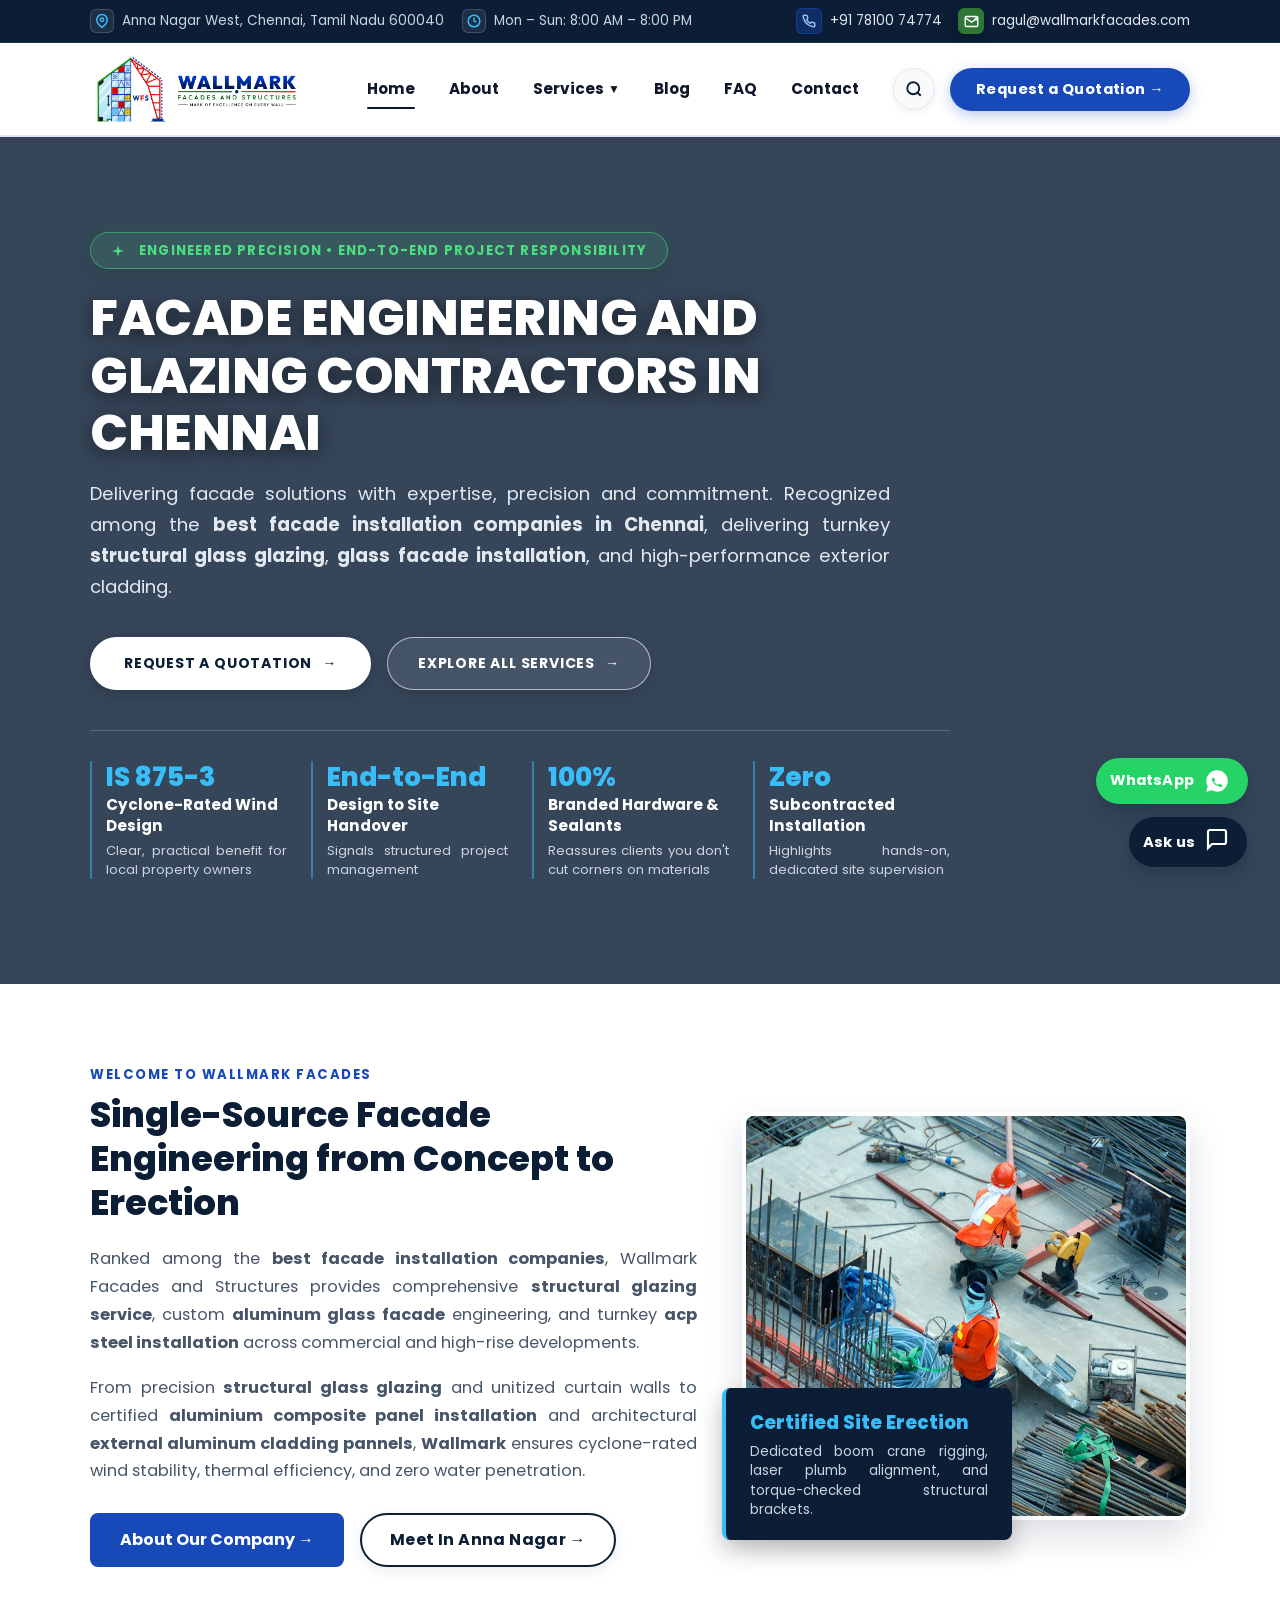
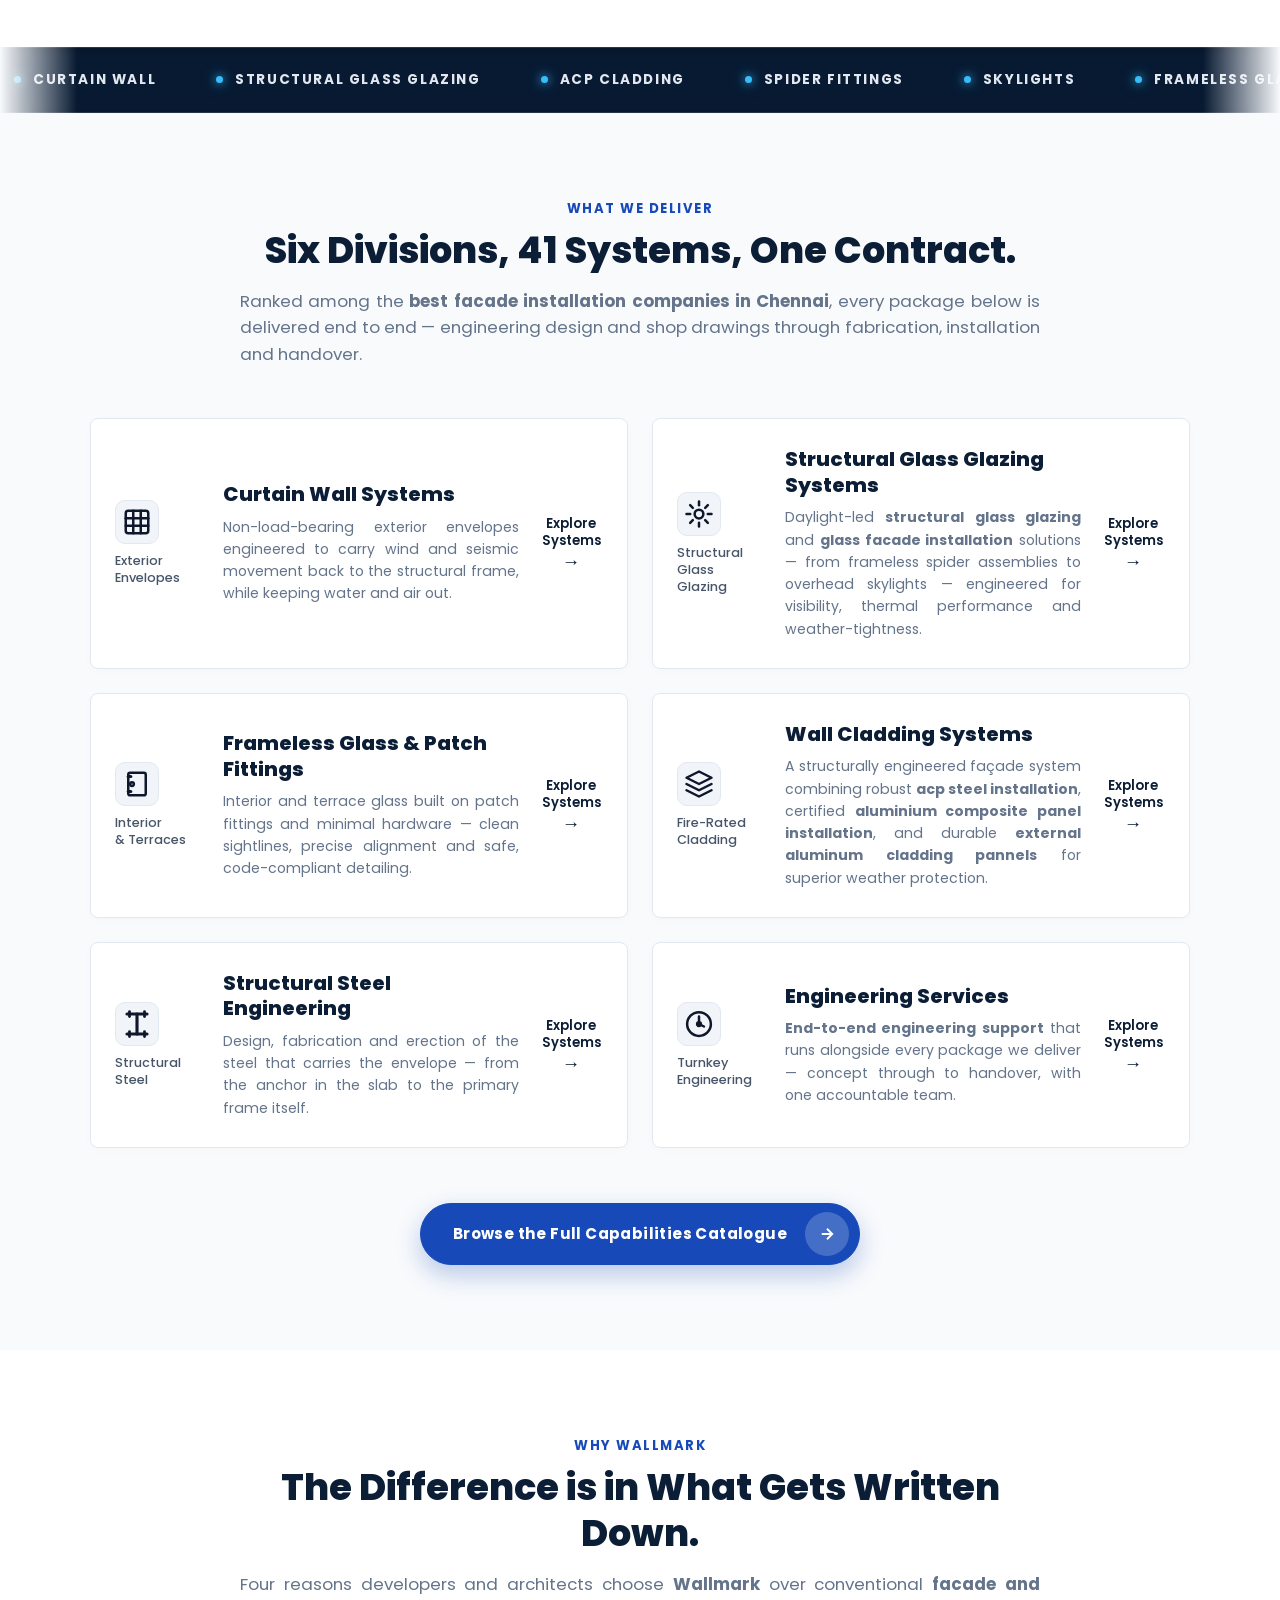
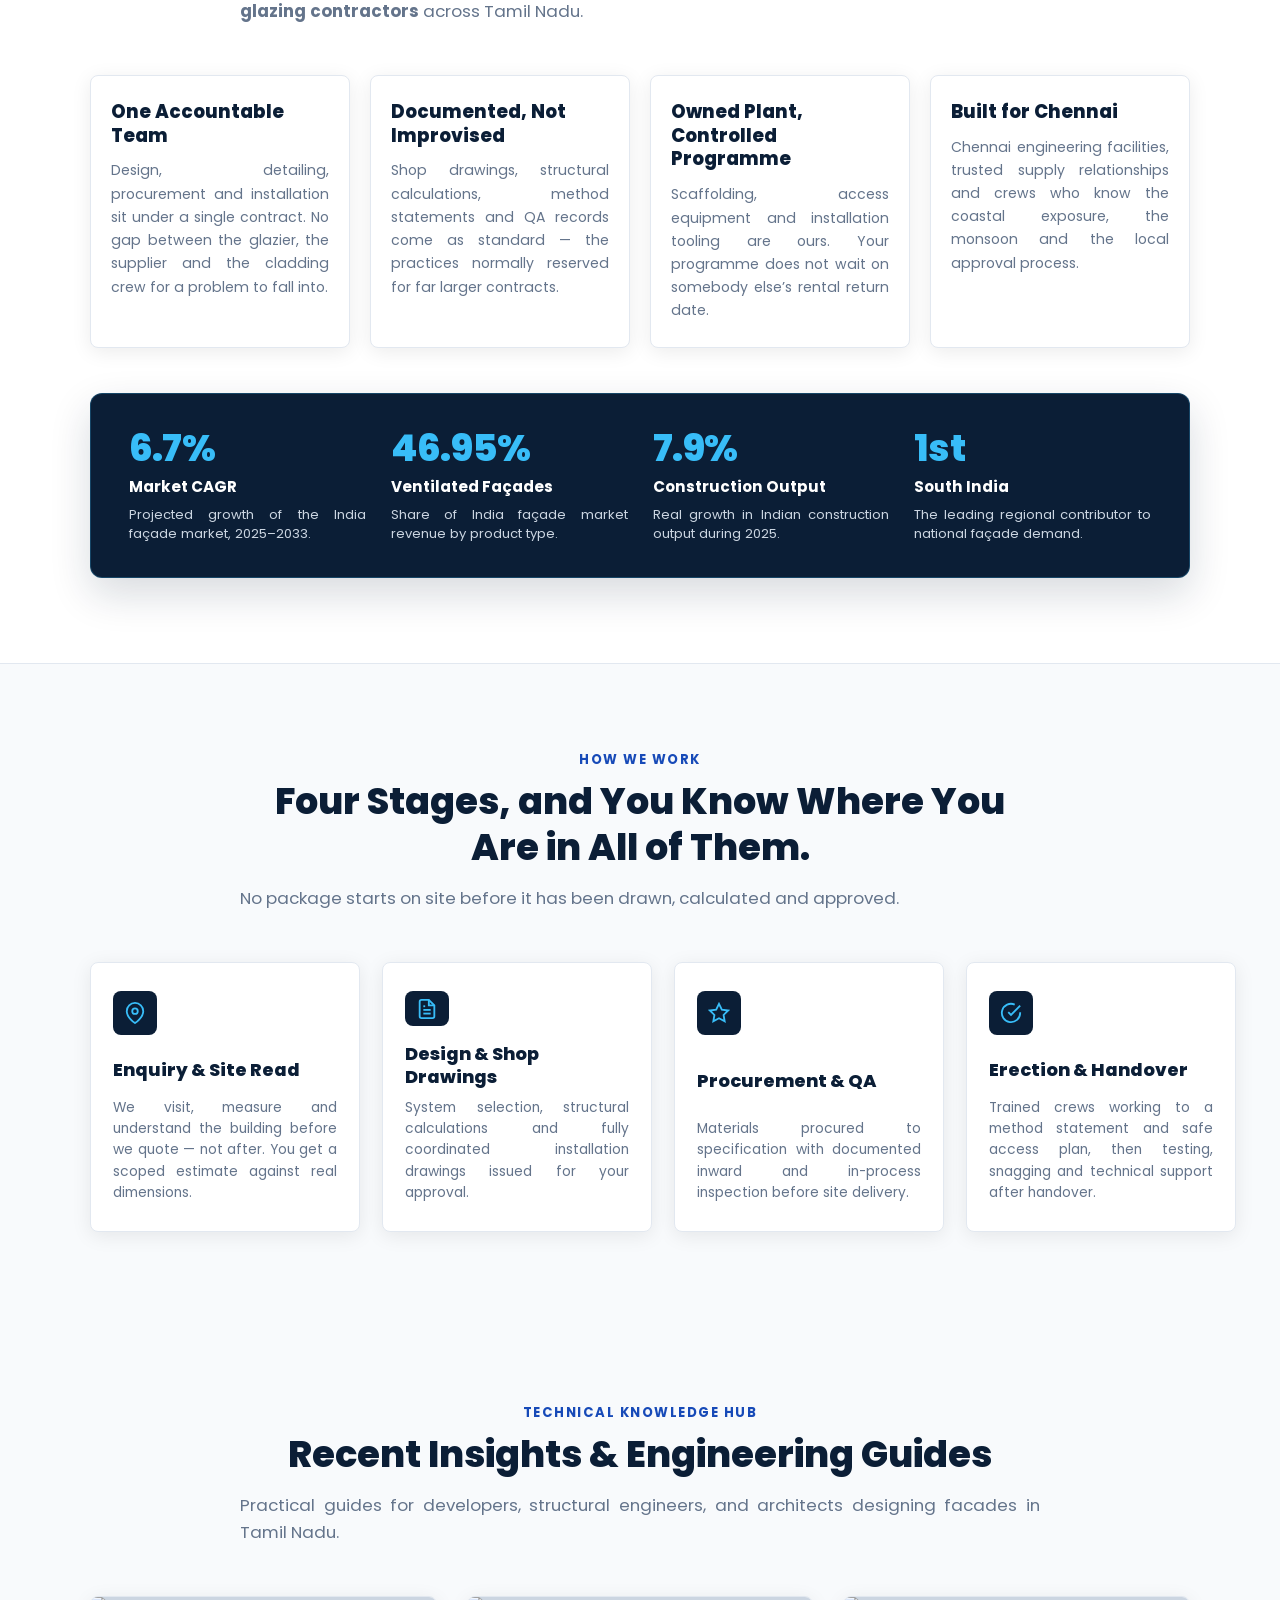
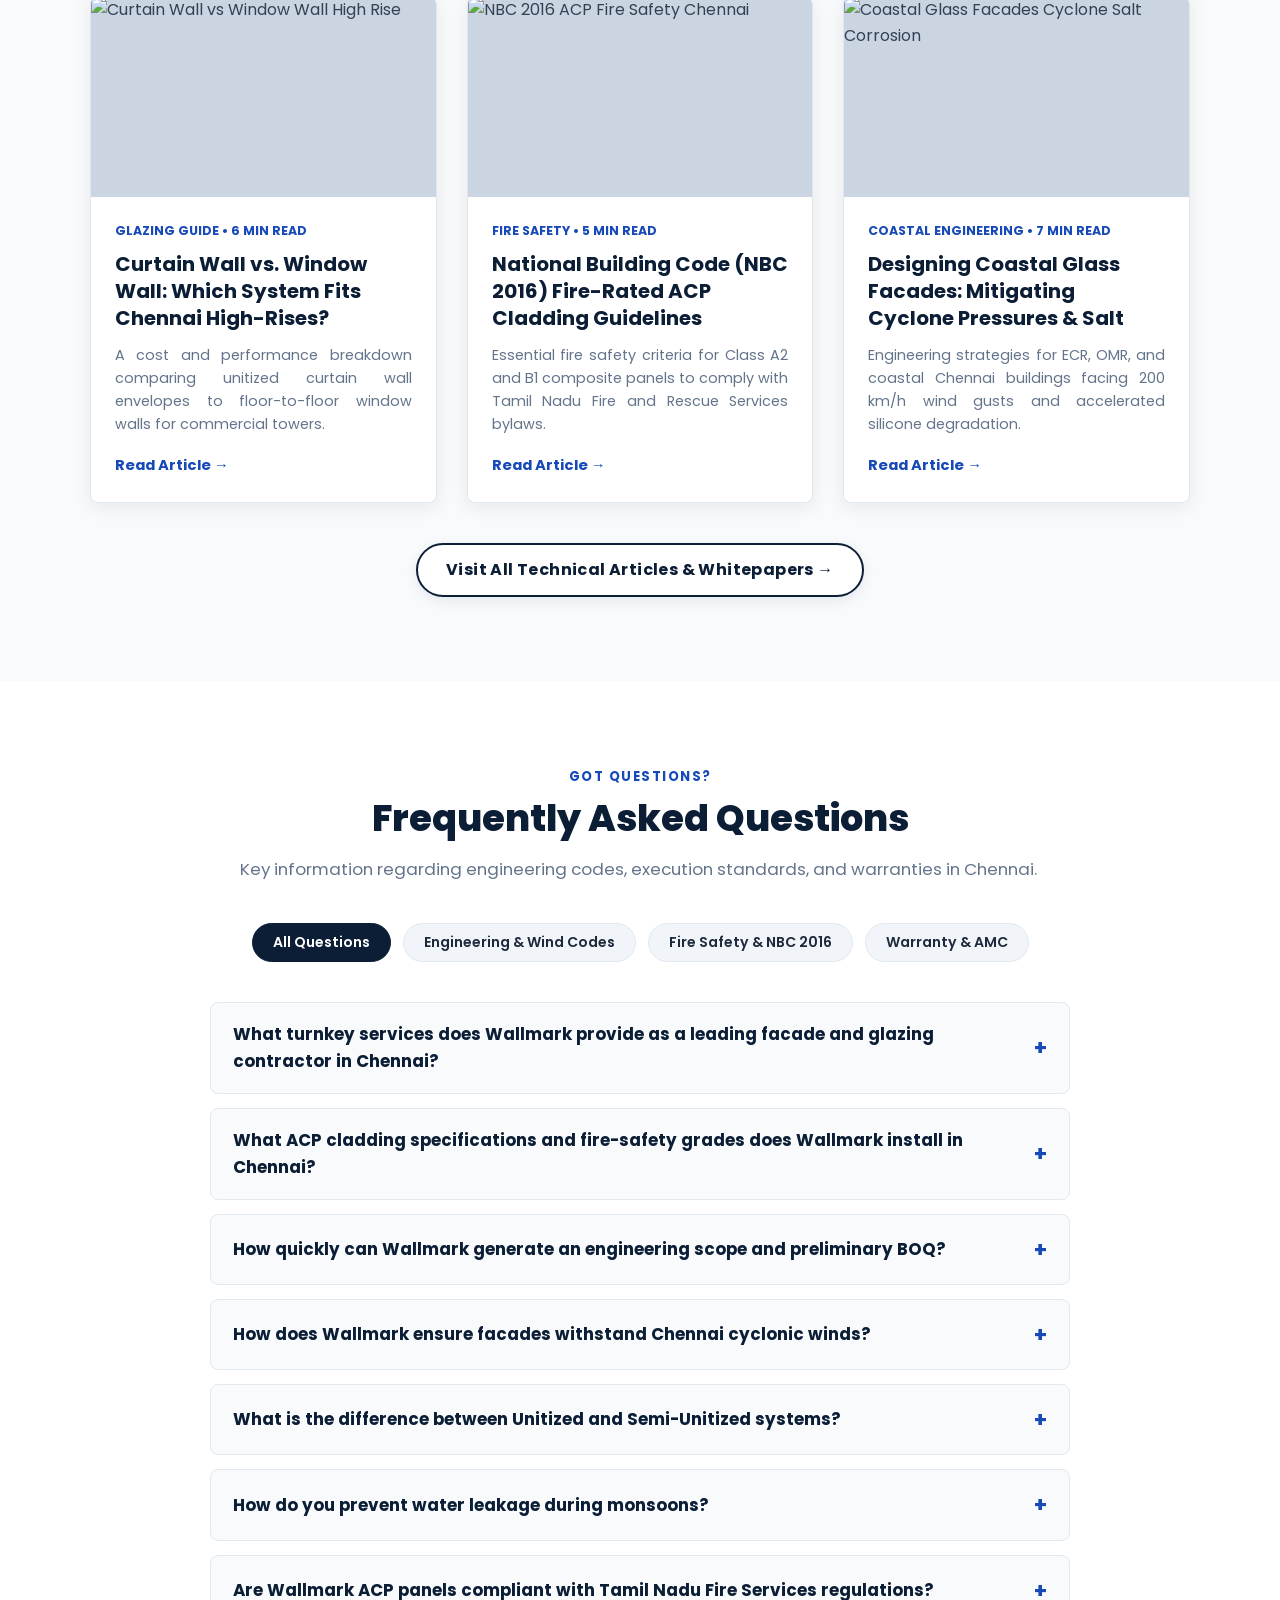
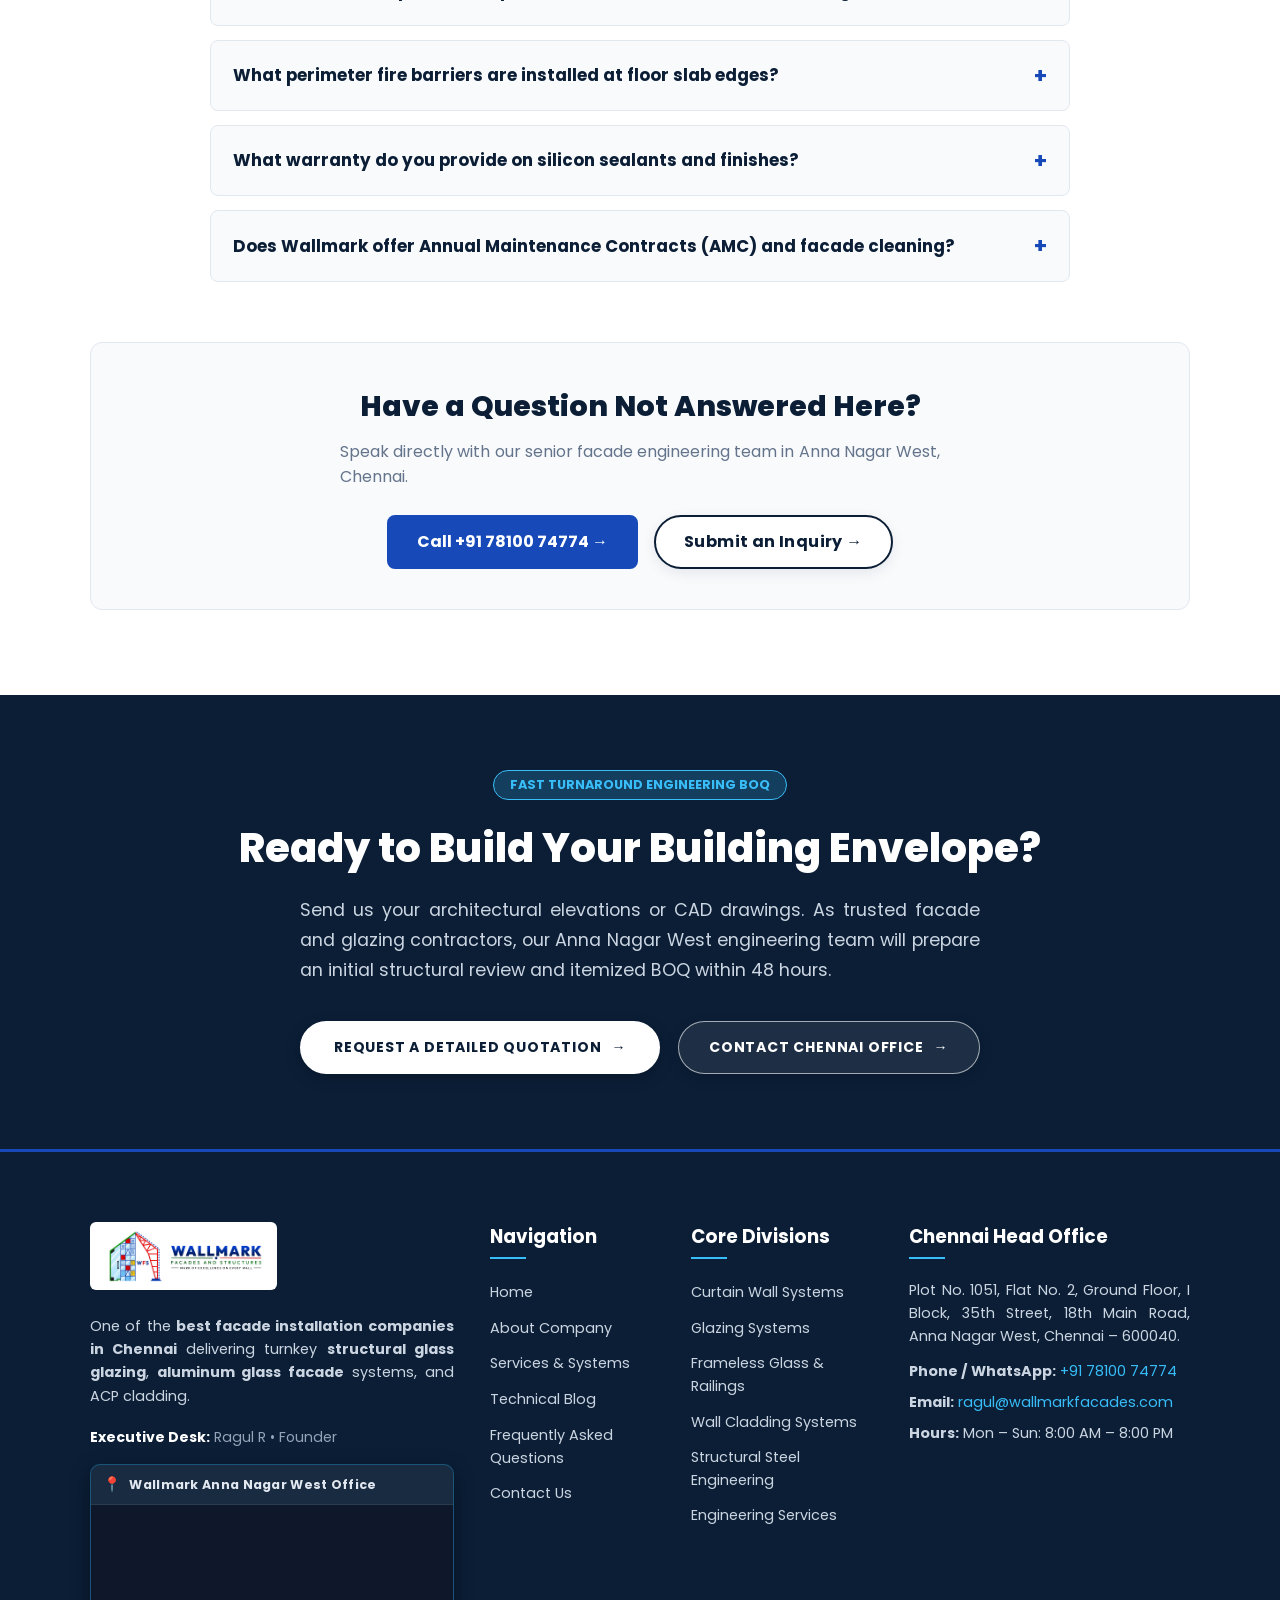
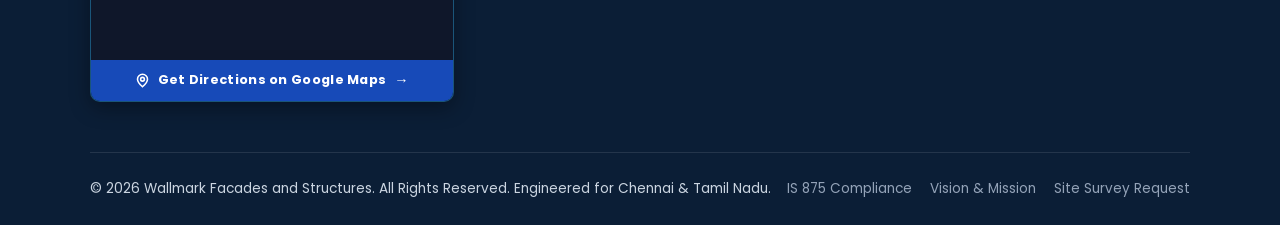
==== commit a0b55687: "Adjust layout: reduce container width to 1140px, justify website text, restore why-cards natural pro" ====
--- a/index.html
+++ b/index.html
@@ -218,8 +218,8 @@
           </div>
 
           <div style="position: relative;">
-            <div class="reflective-glazing-container" style="border-radius: 12px; overflow: hidden; box-shadow: 0 16px 36px rgba(11,30,54,0.14); border: 4px solid #ffffff;">
-              <img src="images/site-erection.webp" alt="Certified structural steel site erection, PEB structural steel installation, and heavy boom crane rigging by Wallmark Facades Chennai" title="Certified Site Erection & PEB Steel Structure Installation - Wallmark Facades" class="reflective-glazing-img" width="800" height="400" loading="lazy" style="width: 100%; height: 400px; object-fit: cover;">
+            <div style="border-radius: 12px; overflow: hidden; box-shadow: 0 16px 36px rgba(11,30,54,0.14); border: 4px solid #ffffff;">
+              <img src="images/facade erection.jpg" alt="High-rise facade erection and cladding installation by certified rigging engineers" style="width: 100%; height: 400px; object-fit: cover;">
             </div>
             <div class="overview-floating-badge">
               <h3 style="color: #38bdf8; font-size: 1.15rem; font-weight: 800; margin-bottom: 4px;">Certified Site Erection</h3>
--- a/styles.css
+++ b/styles.css
@@ -73,7 +73,7 @@
 
 .container {
   width: 100%;
-  max-width: 1240px;
+  max-width: 1140px;
   margin: 0 auto;
   padding: 0 20px;
 }
@@ -2550,12 +2550,12 @@
 }
 
 /* -------------------------------------------------------------
-   WHY WALLMARK PILLARS (SQUARE MODULAR PROPORTIONS)
+   WHY WALLMARK PILLARS (CLEAN MODULAR PROPORTIONS)
 -------------------------------------------------------------- */
 .why-grid {
   display: grid;
   grid-template-columns: repeat(4, 1fr);
-  gap: 22px;
+  gap: 20px;
   margin-top: 35px;
 }
 
@@ -2563,14 +2563,14 @@
   background: #ffffff;
   border: 1.5px solid var(--border);
   border-radius: 8px;
-  padding: 28px 24px;
+  padding: 24px 20px;
   box-shadow: var(--shadow);
   transition: all 0.35s cubic-bezier(0.16, 1, 0.3, 1);
   display: flex;
   flex-direction: column;
-  justify-content: space-between;
-  aspect-ratio: 1 / 1;
-  min-height: 260px;
+  justify-content: flex-start;
+  aspect-ratio: auto;
+  min-height: 220px;
 }
 
 .why-card:hover {
@@ -2584,15 +2584,18 @@
   font-size: 1.15rem;
   font-weight: 800;
   color: var(--primary);
-  margin-bottom: 10px;
+  margin-bottom: 12px;
   line-height: 1.3;
+  text-align: left;
 }
 
 .why-card p {
   font-size: 0.88rem;
   color: var(--text-light);
-  line-height: 1.6;
+  line-height: 1.65;
   margin-bottom: 0;
+  text-align: justify;
+  text-justify: inter-word;
 }
 
 .market-stats-strip {
@@ -4277,60 +4280,21 @@
 }
 
 /* =============================================================
-   REFLECTIVE GLAZING EFFECT FOR CERTIFIED SITE ERECTION PHOTO
+   EDITORIAL TEXT JUSTIFICATION
 ============================================================== */
-.reflective-glazing-container {
-  position: relative;
-  overflow: hidden;
-  border-radius: 12px;
-}
-
-.reflective-glazing-container::after {
-  content: '';
-  position: absolute;
-  top: -50%;
-  left: -90%;
-  width: 55%;
-  height: 200%;
-  background: linear-gradient(
-    90deg,
-    transparent 0%,
-    rgba(255, 255, 255, 0.05) 20%,
-    rgba(255, 255, 255, 0.45) 50%,
-    rgba(56, 189, 248, 0.35) 75%,
-    transparent 100%
-  );
-  transform: rotate(28deg);
-  pointer-events: none;
-  animation: reflectiveGlazeSheen 5.5s ease-in-out infinite;
-  z-index: 2;
-}
-
-@keyframes reflectiveGlazeSheen {
-  0% {
-    left: -90%;
-    opacity: 0;
-  }
-  15% {
-    opacity: 1;
-  }
-  45% {
-    left: 130%;
-    opacity: 1;
-  }
-  50%, 100% {
-    left: 130%;
-    opacity: 0;
-  }
-}
-
-.reflective-glazing-img {
-  transition: transform 0.6s cubic-bezier(0.16, 1, 0.3, 1);
-  display: block;
-}
-
-.reflective-glazing-container:hover .reflective-glazing-img {
-  transform: scale(1.04);
+p,
+.why-card p,
+.division-card p,
+.hero-subtext,
+.driver-card p,
+.roadmap-desc,
+.system-card-desc,
+.about-cta-box p,
+.system-category-card p,
+.system-spec-block p,
+.process-card p {
+  text-align: justify;
+  text-justify: inter-word;
 }
 
 /* =============================================================
@@ -4362,50 +4326,9 @@
 }
 
 /* =============================================================
-   OPPOSITE DIRECTION REVEAL ANIMATIONS FOR ALL BOXES
-============================================================== */
-.reveal-box-left {
-  opacity: 0;
-  transform: translate3d(-35px, 0, 0);
-  transition: opacity 0.75s cubic-bezier(0.16, 1, 0.3, 1), transform 0.75s cubic-bezier(0.16, 1, 0.3, 1);
-  will-change: opacity, transform;
-}
-
-.reveal-box-right {
-  opacity: 0;
-  transform: translate3d(35px, 0, 0);
-  transition: opacity 0.75s cubic-bezier(0.16, 1, 0.3, 1), transform 0.75s cubic-bezier(0.16, 1, 0.3, 1);
-  will-change: opacity, transform;
-}
-
-.reveal-box-left.is-revealed,
-.reveal-box-right.is-revealed {
-  opacity: 1;
-  transform: translate3d(0, 0, 0);
-}
-
-@media (max-width: 768px) {
-  /* On mobile, subtle opposite nudge so it NEVER causes screen shaking */
-  .reveal-box-left {
-    transform: translate3d(-12px, 0, 0);
-  }
-  .reveal-box-right {
-    transform: translate3d(12px, 0, 0);
-  }
-}
-
-@media (prefers-reduced-motion: reduce) {
-  .reveal-box-left,
-  .reveal-box-right {
-    opacity: 1 !important;
-    transform: none !important;
-    transition: none !important;
-  }
-}
-
-/* =============================================================
-   STRICT ZERO-SHAKE MOBILE RESPONSIVE RULES
-   Guarantees 100% stable vertical scrolling with ZERO side-to-side shake
+   STRICT ZERO-SHAKE MOBILE RESPONSIVE & CONTAINER RULES
+   Controlled 1140px width for elegant, non-stretched proportions
+   Guarantees 100% stable vertical scrolling with ZERO mobile shake
 ============================================================== */
 html, body {
   overflow-x: hidden !important;
@@ -4416,21 +4339,27 @@
   -webkit-overflow-scrolling: touch;
 }
 
-body > * {
-  max-width: 100% !important;
-}
-
-.container,
-.nav-container,
+.container {
+  width: 100%;
+  max-width: 1140px !important;
+  margin: 0 auto;
+  padding: 0 20px;
+}
+
+.nav-container {
+  width: 100%;
+  max-width: 1140px !important;
+  margin: 0 auto;
+  padding: 12px 20px;
+}
+
+section,
+main,
 .hero,
 .site-header,
-.site-footer,
-section,
-main {
-  width: 100% !important;
-  max-width: 100% !important;
-  box-sizing: border-box !important;
-  overflow-x: clip !important;
+.site-footer {
+  width: 100%;
+  overflow-x: clip;
 }
 
 @media (max-width: 768px) {
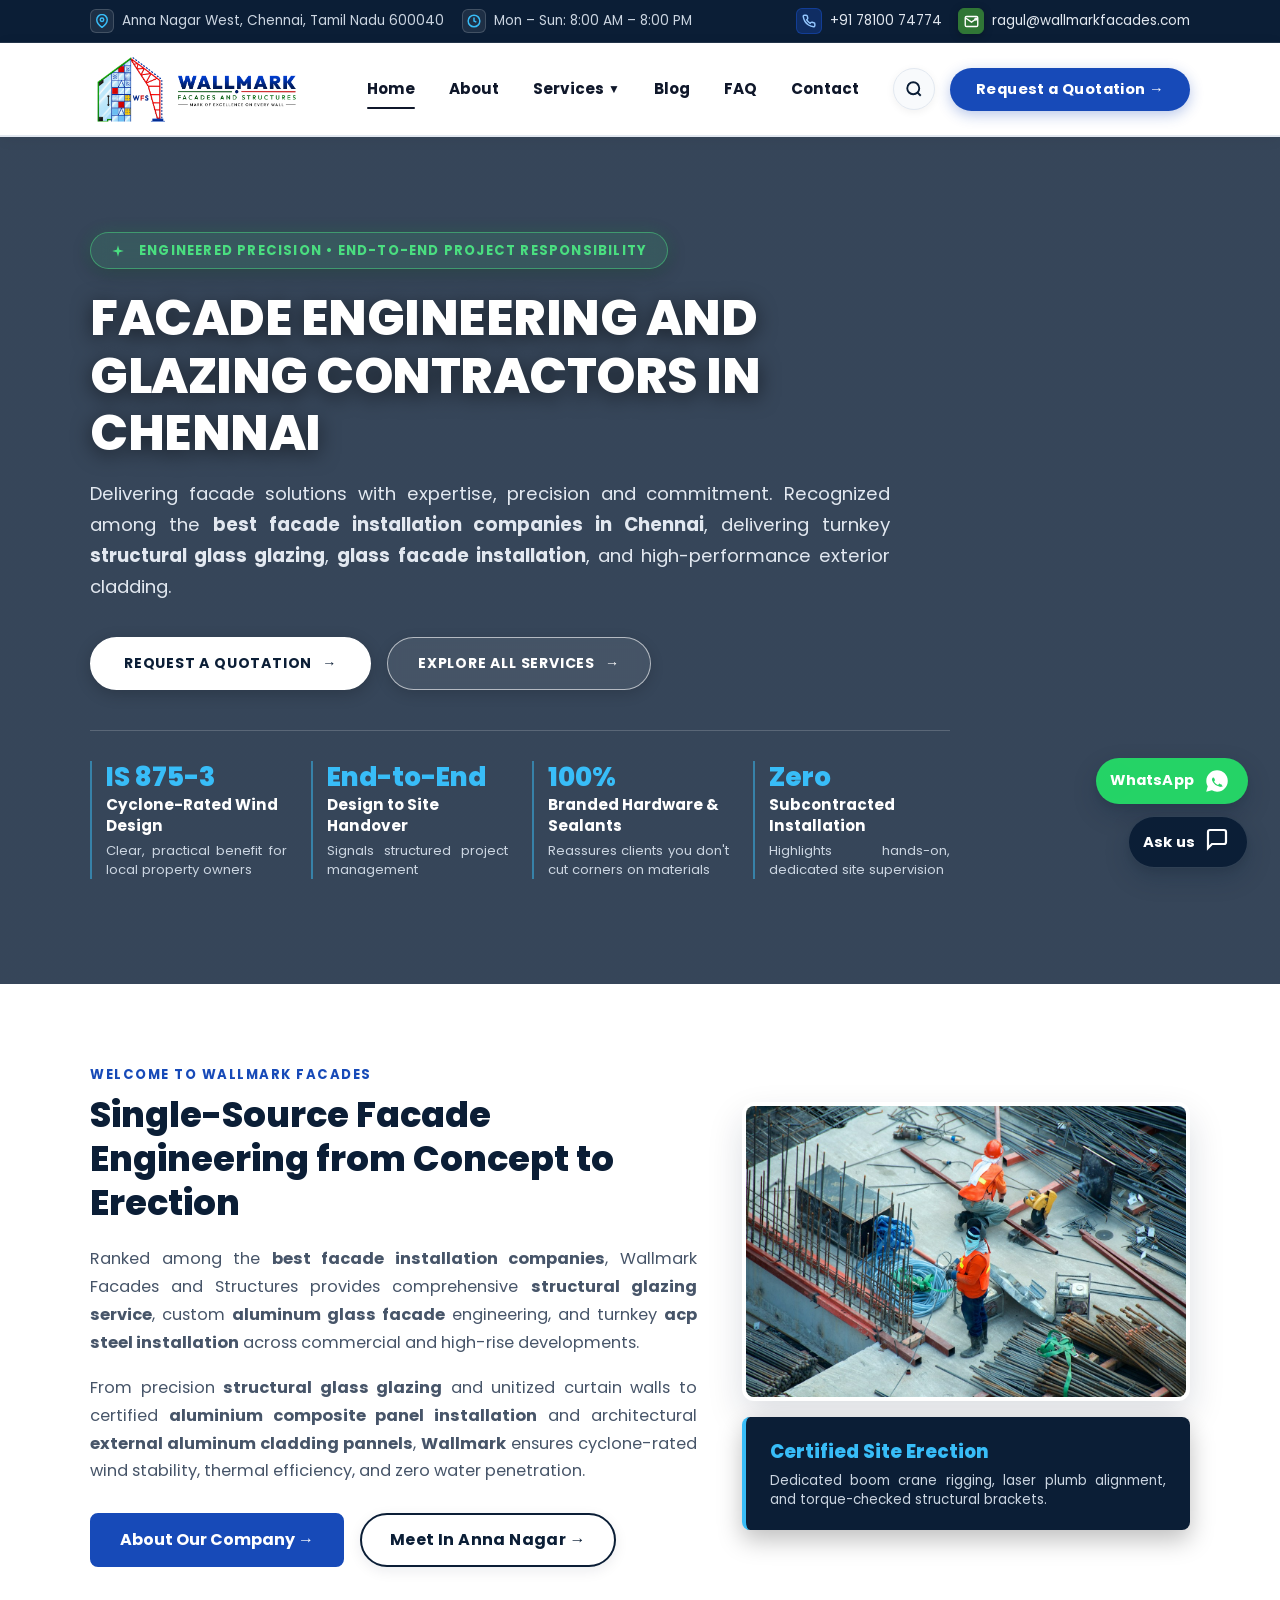
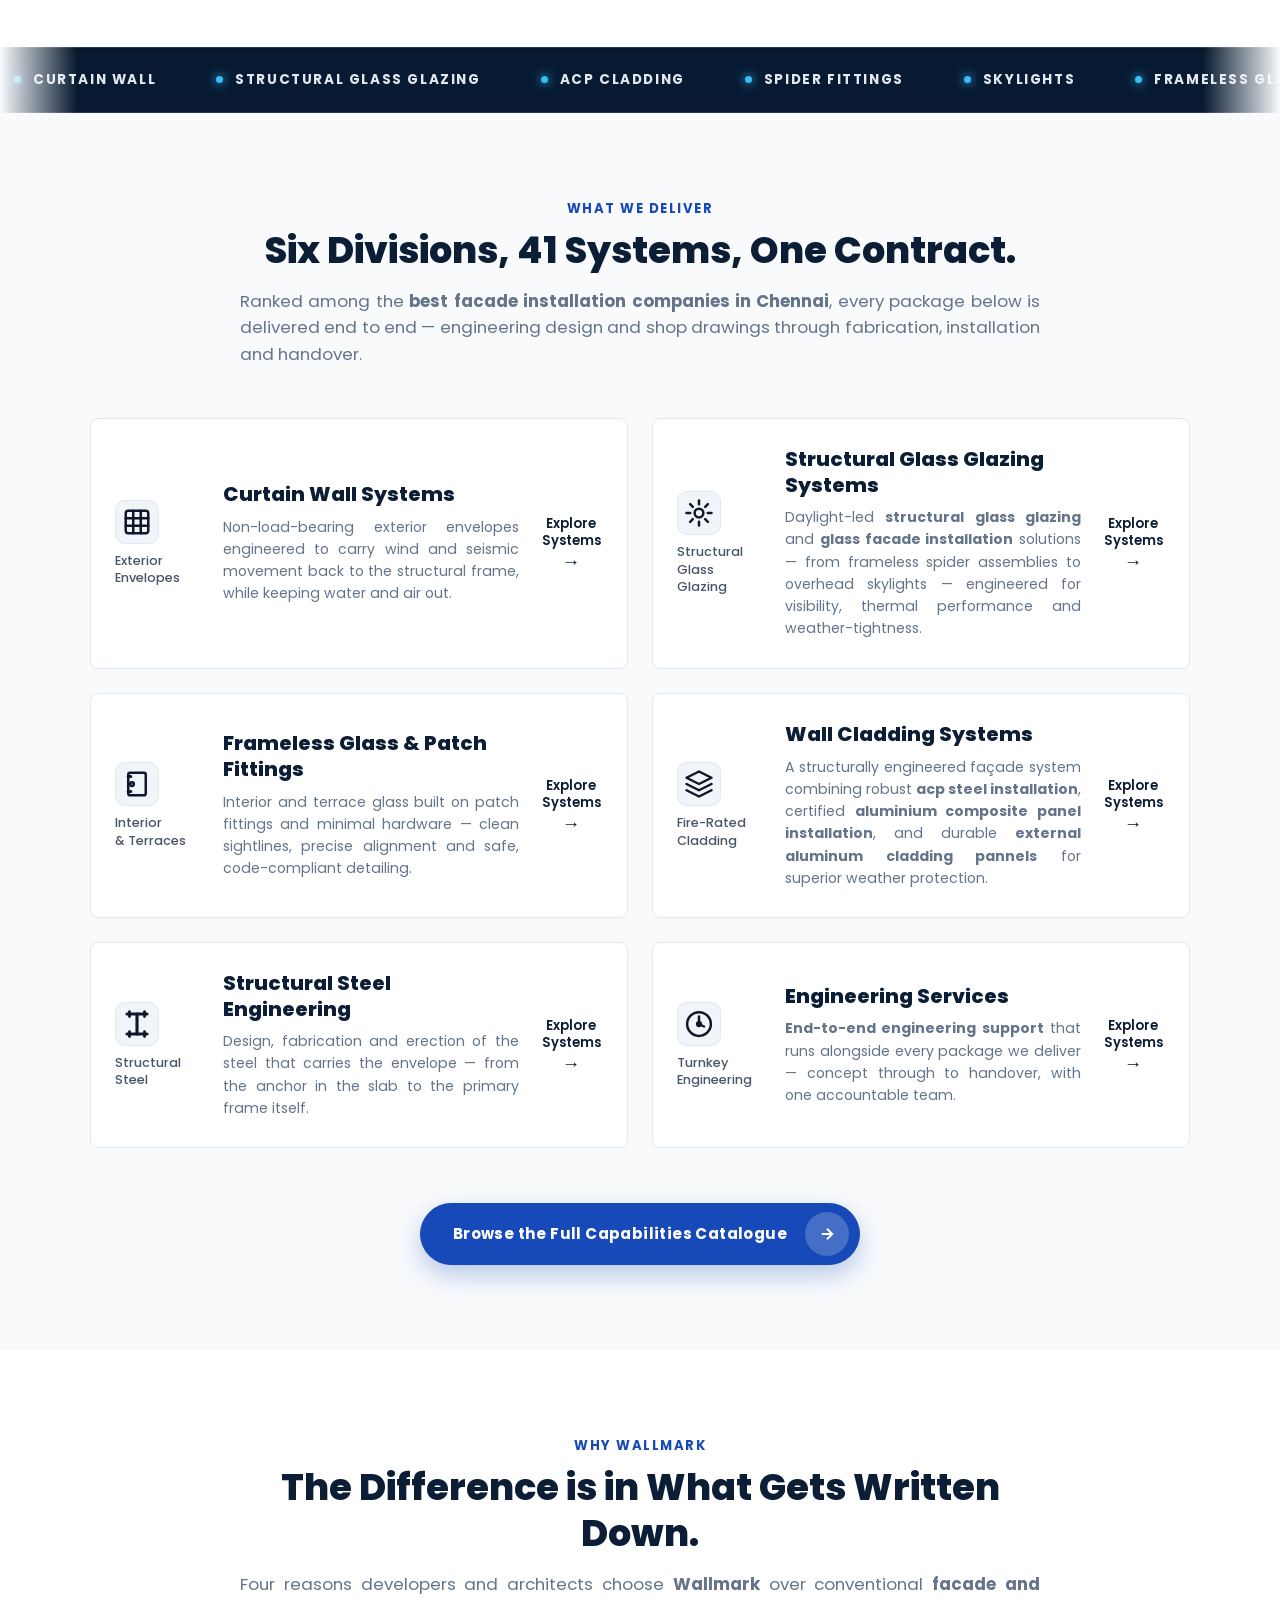
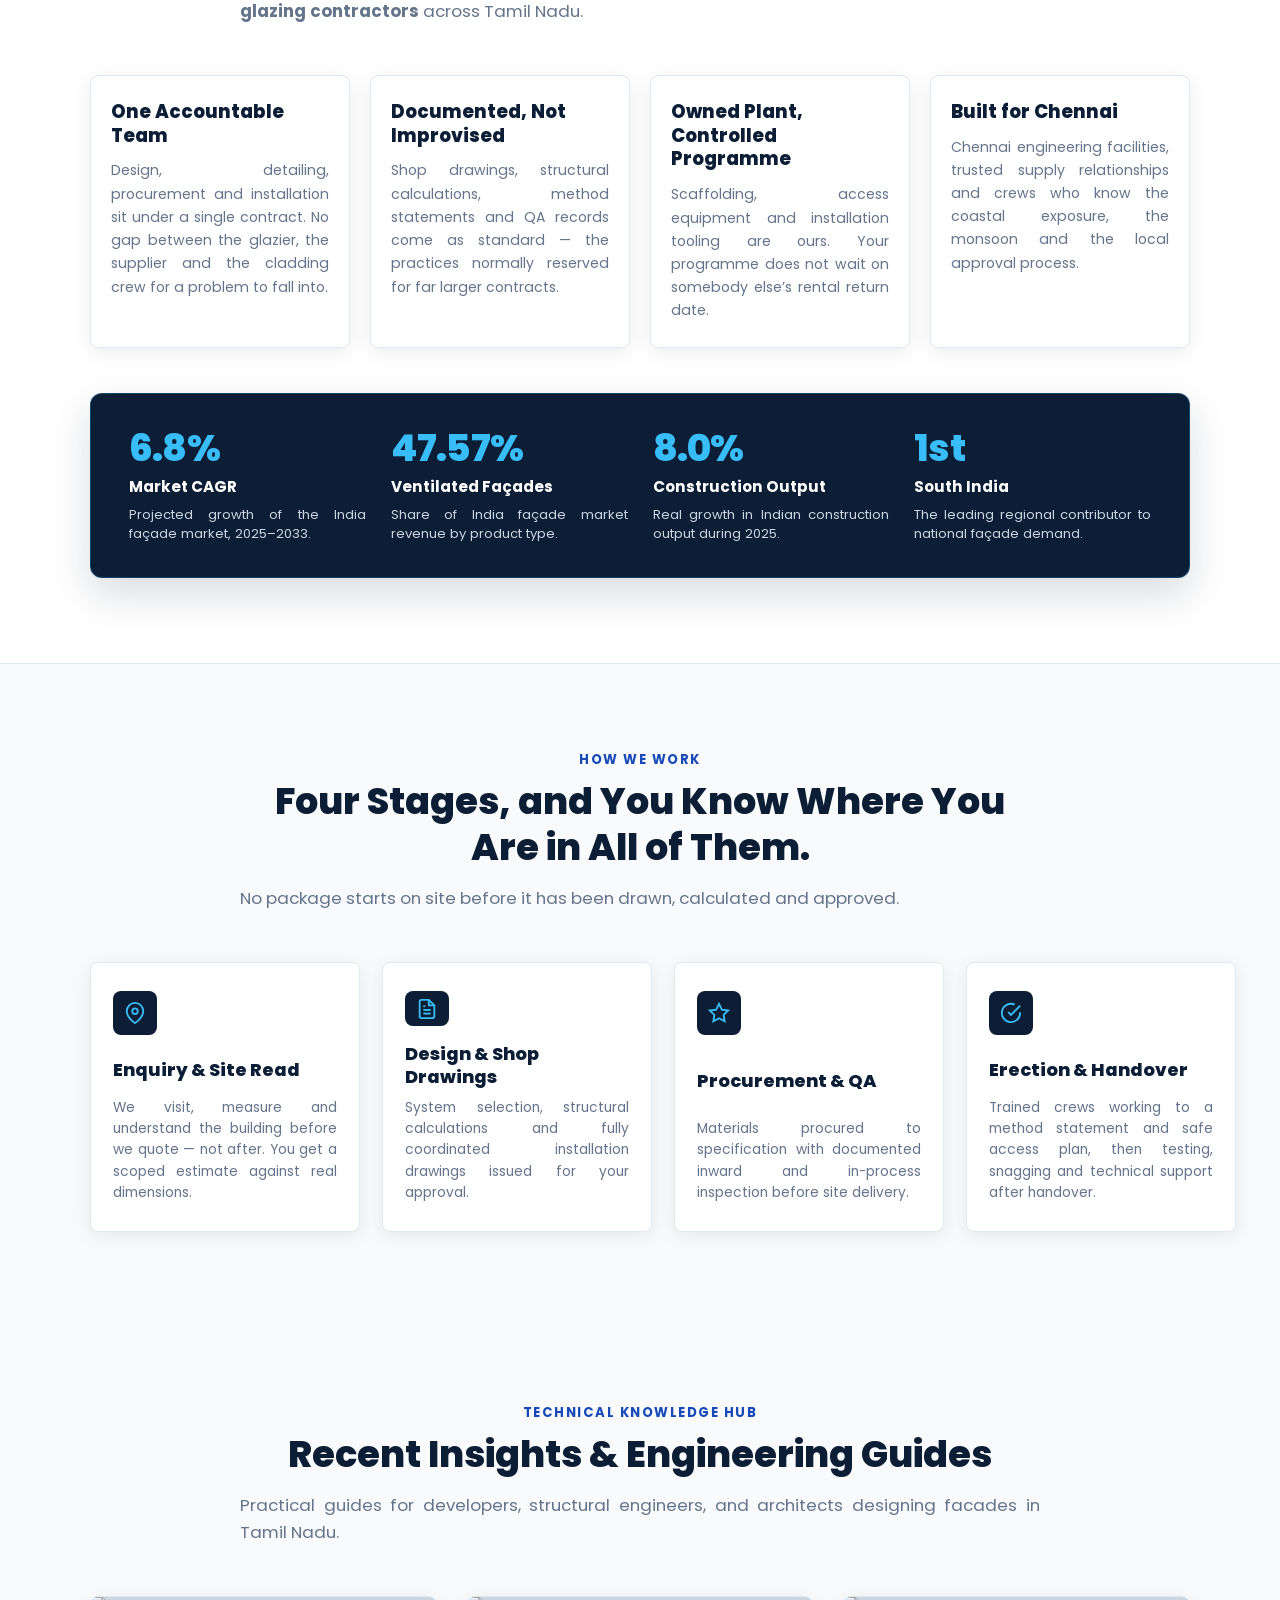
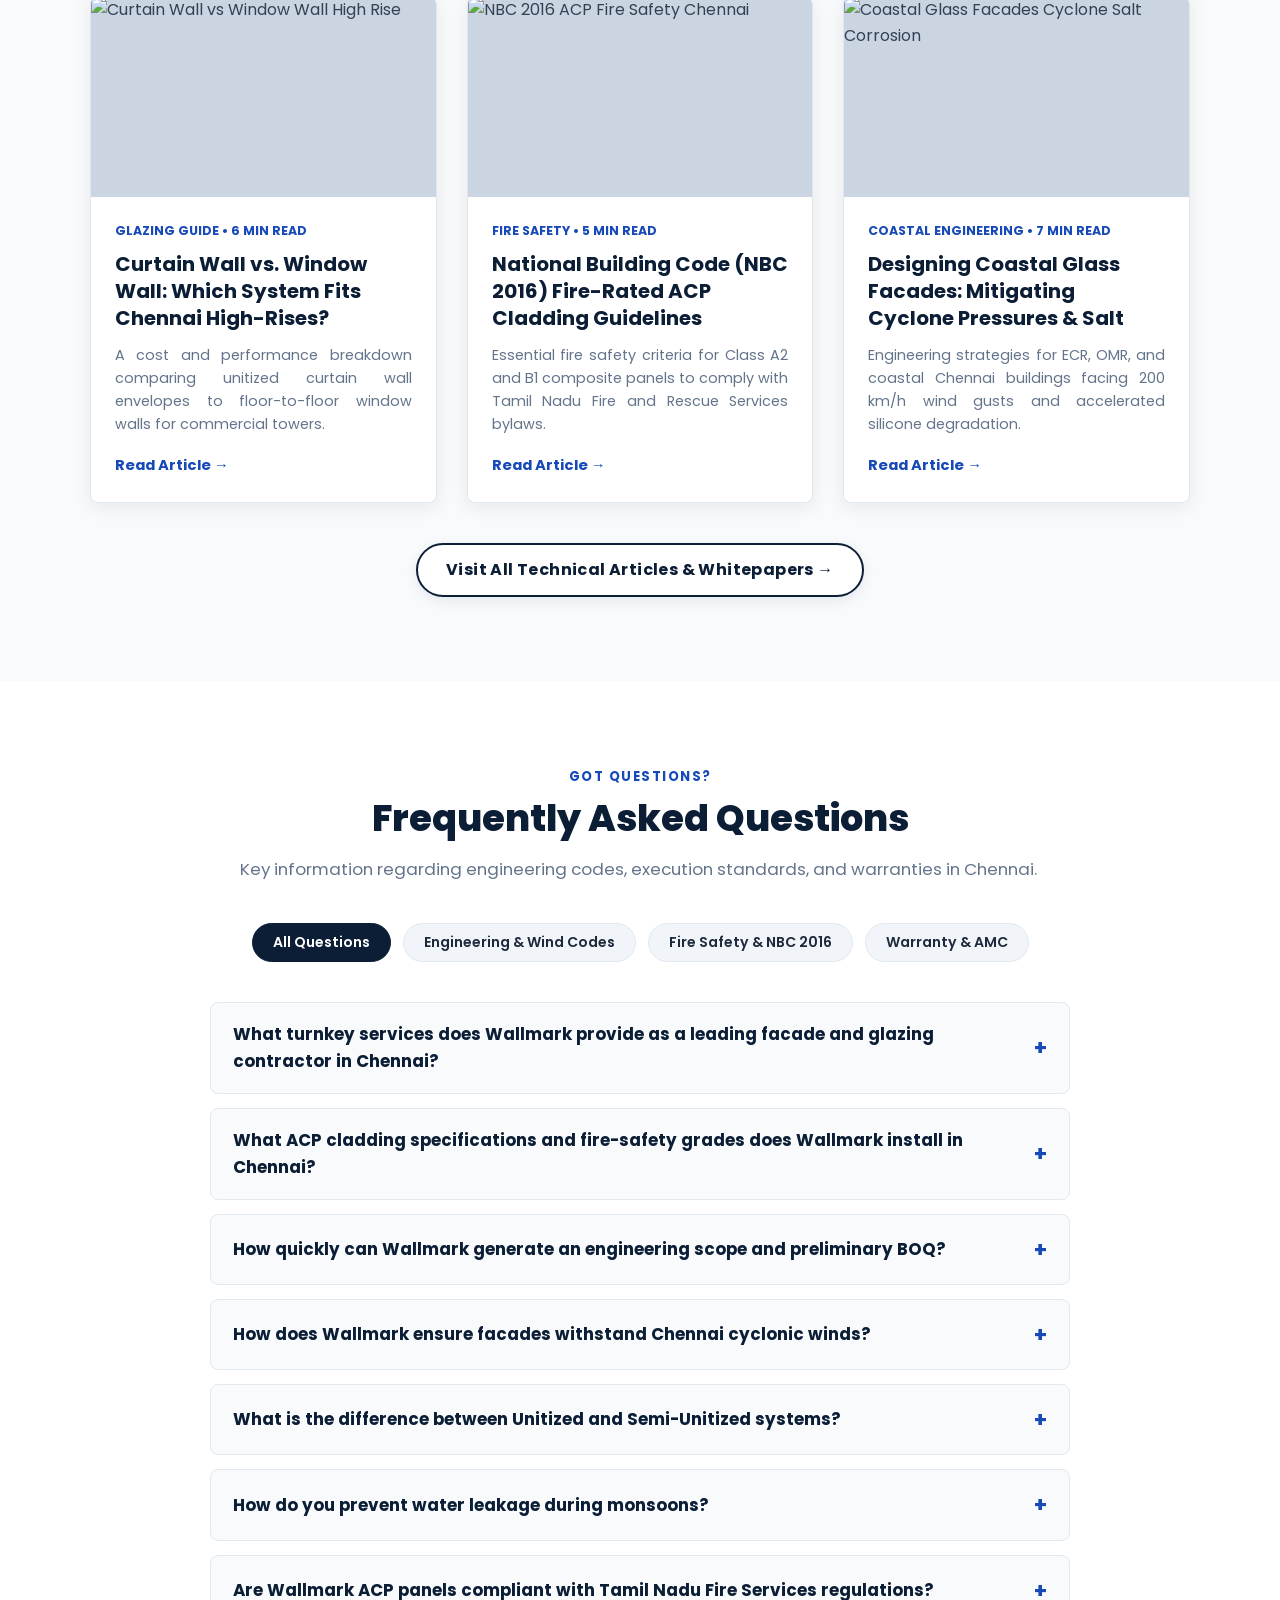
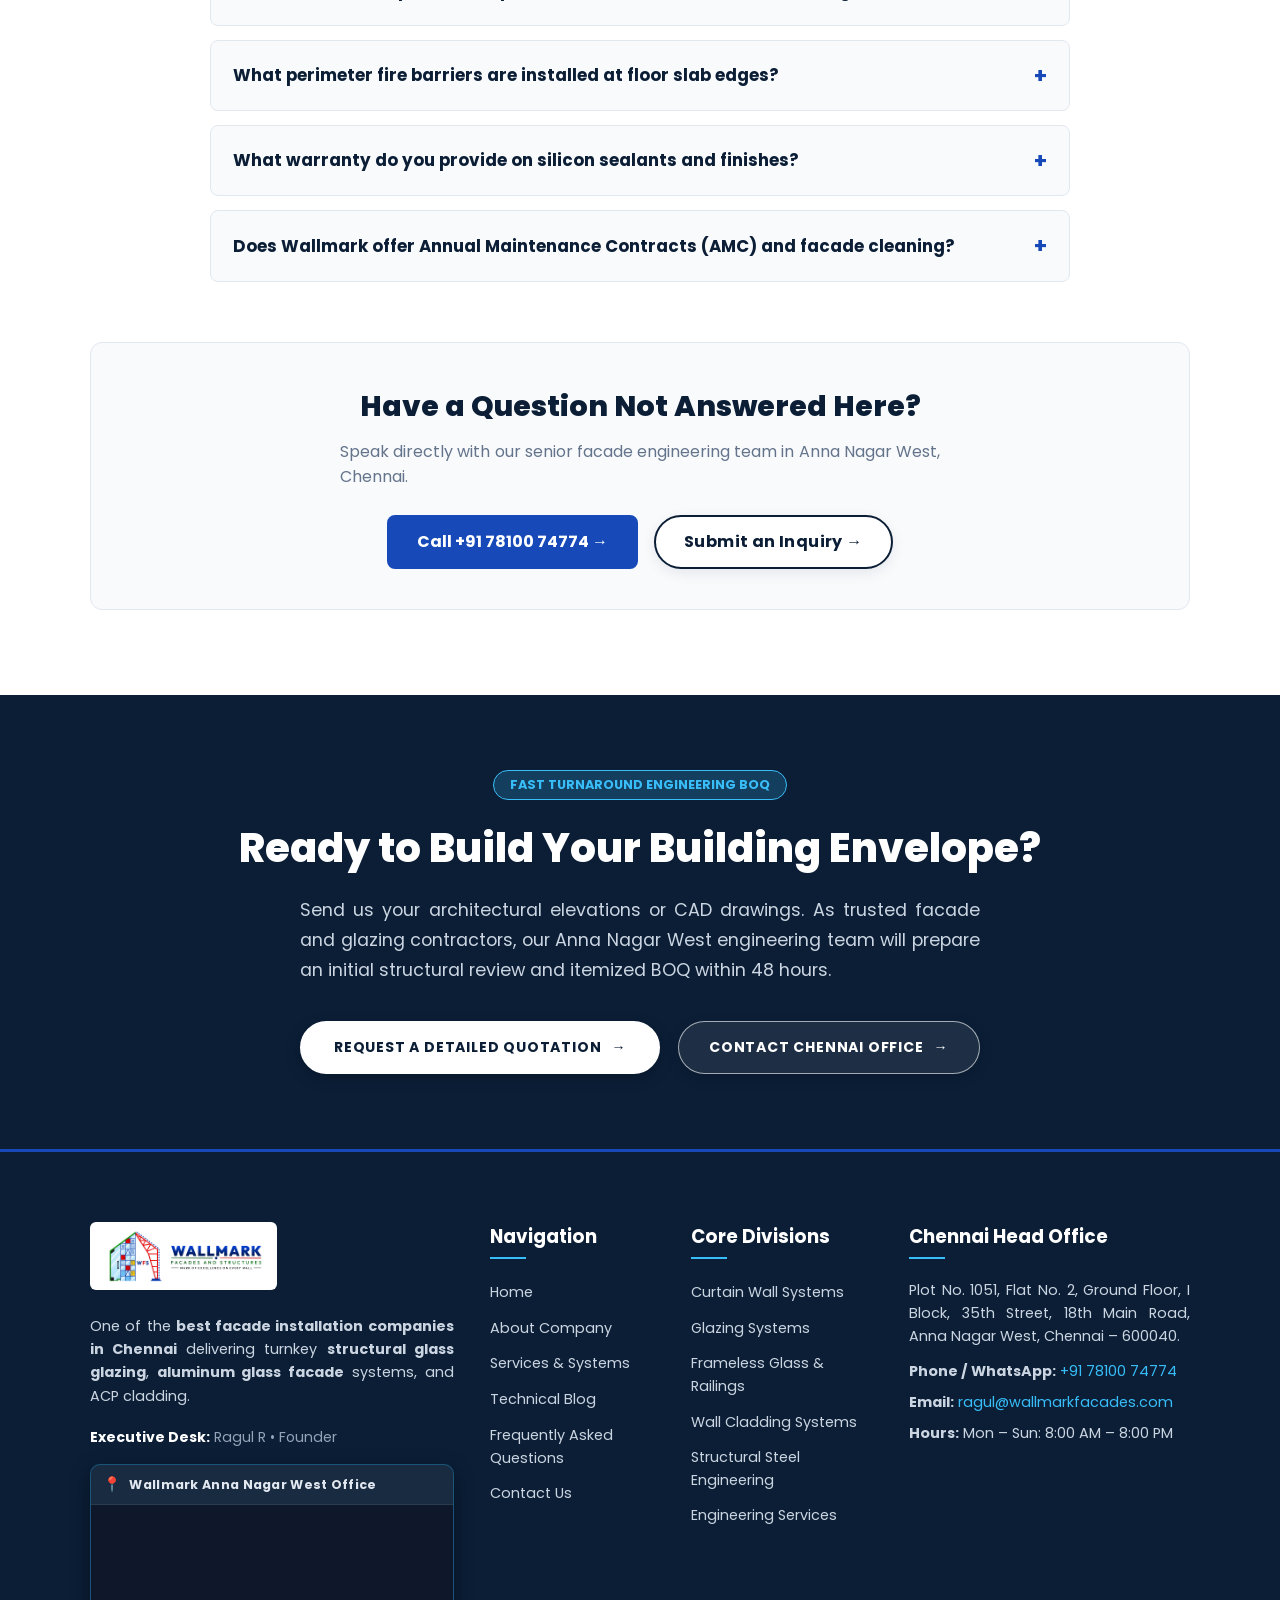
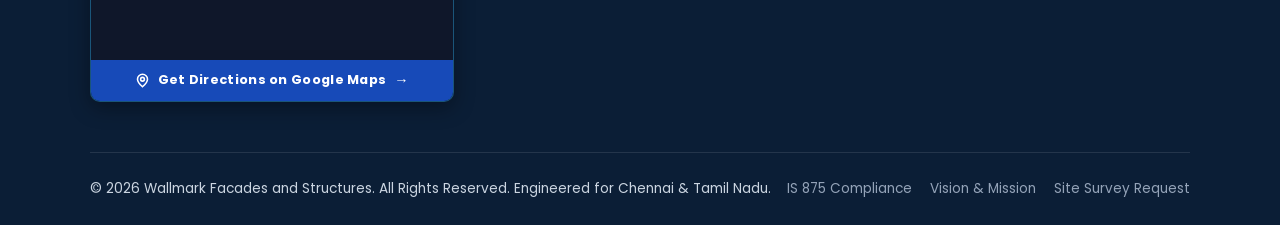
==== commit 03cb0bf5: "Show complete site erection image with badge positioned cleanly below, and add opposite direction re" ====
--- a/index.html
+++ b/index.html
@@ -218,8 +218,8 @@
           </div>
 
           <div style="position: relative;">
-            <div style="border-radius: 12px; overflow: hidden; box-shadow: 0 16px 36px rgba(11,30,54,0.14); border: 4px solid #ffffff;">
-              <img src="images/facade erection.jpg" alt="High-rise facade erection and cladding installation by certified rigging engineers" style="width: 100%; height: 400px; object-fit: cover;">
+            <div style="border-radius: 12px; overflow: hidden; box-shadow: 0 16px 36px rgba(11,30,54,0.14); border: 4px solid #ffffff; background: #ffffff;">
+              <img src="images/facade erection.jpg" alt="High-rise facade erection and cladding installation by certified rigging engineers" style="width: 100%; height: auto; display: block;">
             </div>
             <div class="overview-floating-badge">
               <h3 style="color: #38bdf8; font-size: 1.15rem; font-weight: 800; margin-bottom: 4px;">Certified Site Erection</h3>
--- a/styles.css
+++ b/styles.css
@@ -3966,16 +3966,19 @@
 }
 
 .overview-floating-badge {
-  position: absolute;
-  bottom: -20px;
-  left: -20px;
+  position: relative;
+  bottom: 0;
+  left: 0;
+  margin-top: 16px;
   background: #0b1e36;
   color: #ffffff;
   padding: 20px 24px;
   border-radius: 8px;
   border-left: 4px solid #38bdf8;
   box-shadow: 0 10px 25px rgba(0, 0, 0, 0.25);
-  max-width: 290px;
+  max-width: 100%;
+  width: 100%;
+  box-sizing: border-box;
 }
 
 @media (max-width: 640px) {
@@ -4402,3 +4405,48 @@
   }
 }
 
+/* =============================================================
+   OPPOSITE DIRECTION REVEAL ANIMATION (SIX DIVISIONS GRID ONLY)
+============================================================== */
+.divisions-grid {
+  overflow-x: clip;
+}
+
+.division-card.division-reveal-left {
+  opacity: 0;
+  transform: translate3d(-40px, 0, 0);
+  transition: opacity 0.75s cubic-bezier(0.16, 1, 0.3, 1), transform 0.75s cubic-bezier(0.16, 1, 0.3, 1);
+  will-change: opacity, transform;
+}
+
+.division-card.division-reveal-right {
+  opacity: 0;
+  transform: translate3d(40px, 0, 0);
+  transition: opacity 0.75s cubic-bezier(0.16, 1, 0.3, 1), transform 0.75s cubic-bezier(0.16, 1, 0.3, 1);
+  will-change: opacity, transform;
+}
+
+.division-card.division-reveal-left.is-revealed,
+.division-card.division-reveal-right.is-revealed {
+  opacity: 1;
+  transform: translate3d(0, 0, 0);
+}
+
+@media (max-width: 768px) {
+  .division-card.division-reveal-left {
+    transform: translate3d(-14px, 0, 0);
+  }
+  .division-card.division-reveal-right {
+    transform: translate3d(14px, 0, 0);
+  }
+}
+
+@media (prefers-reduced-motion: reduce) {
+  .division-card.division-reveal-left,
+  .division-card.division-reveal-right {
+    opacity: 1 !important;
+    transform: none !important;
+    transition: none !important;
+  }
+}
+
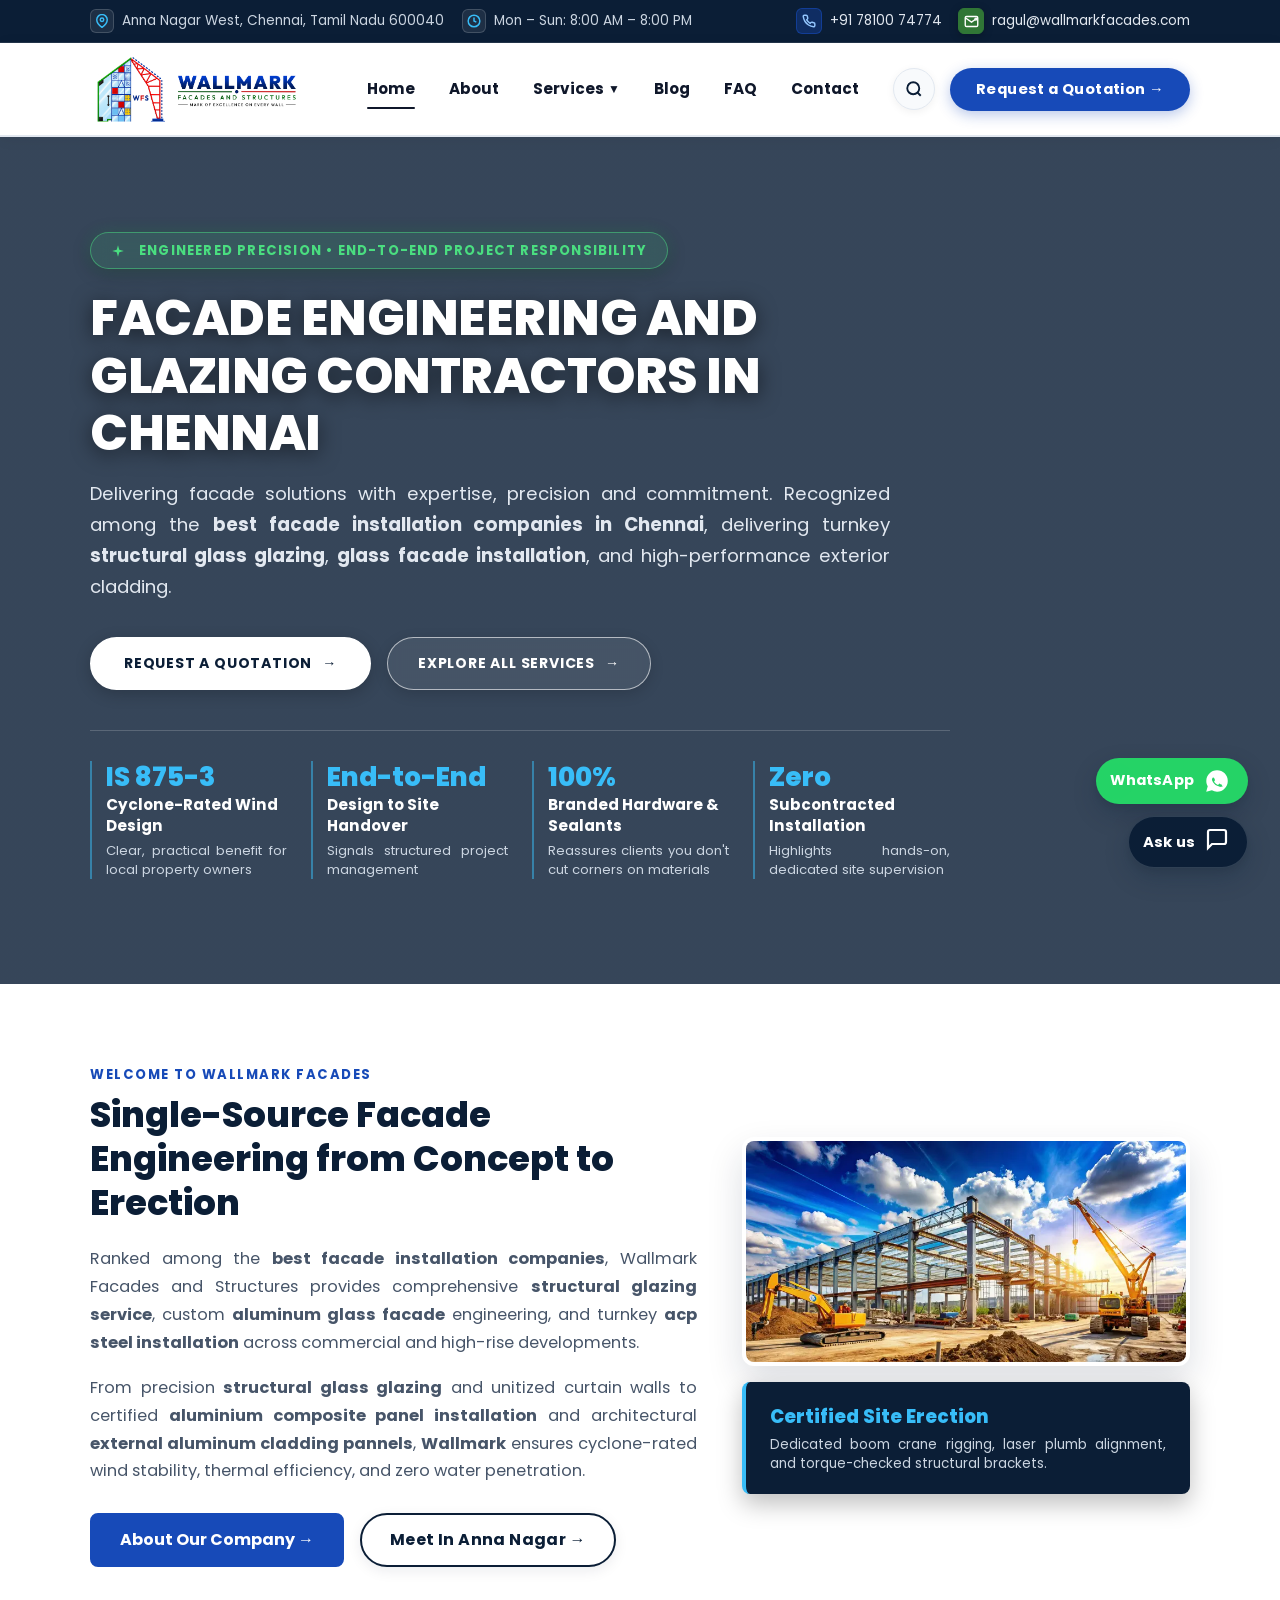
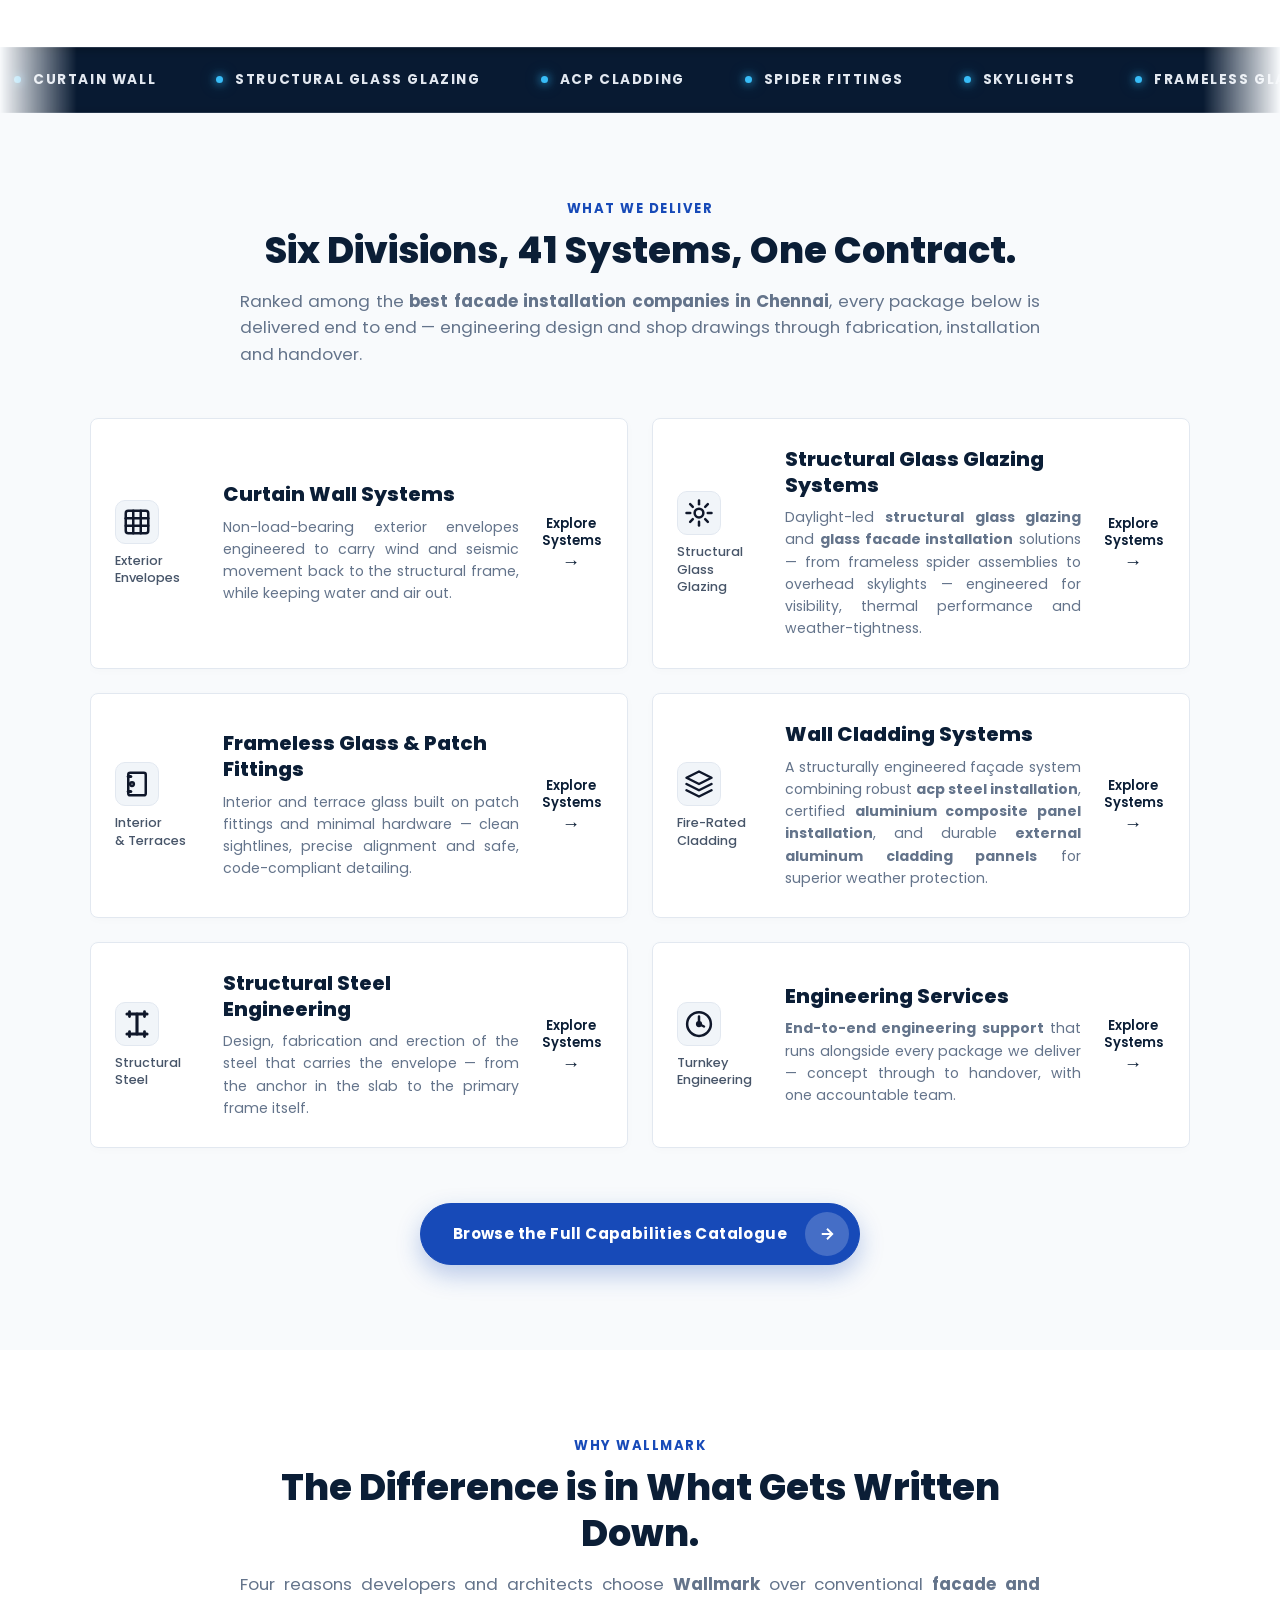
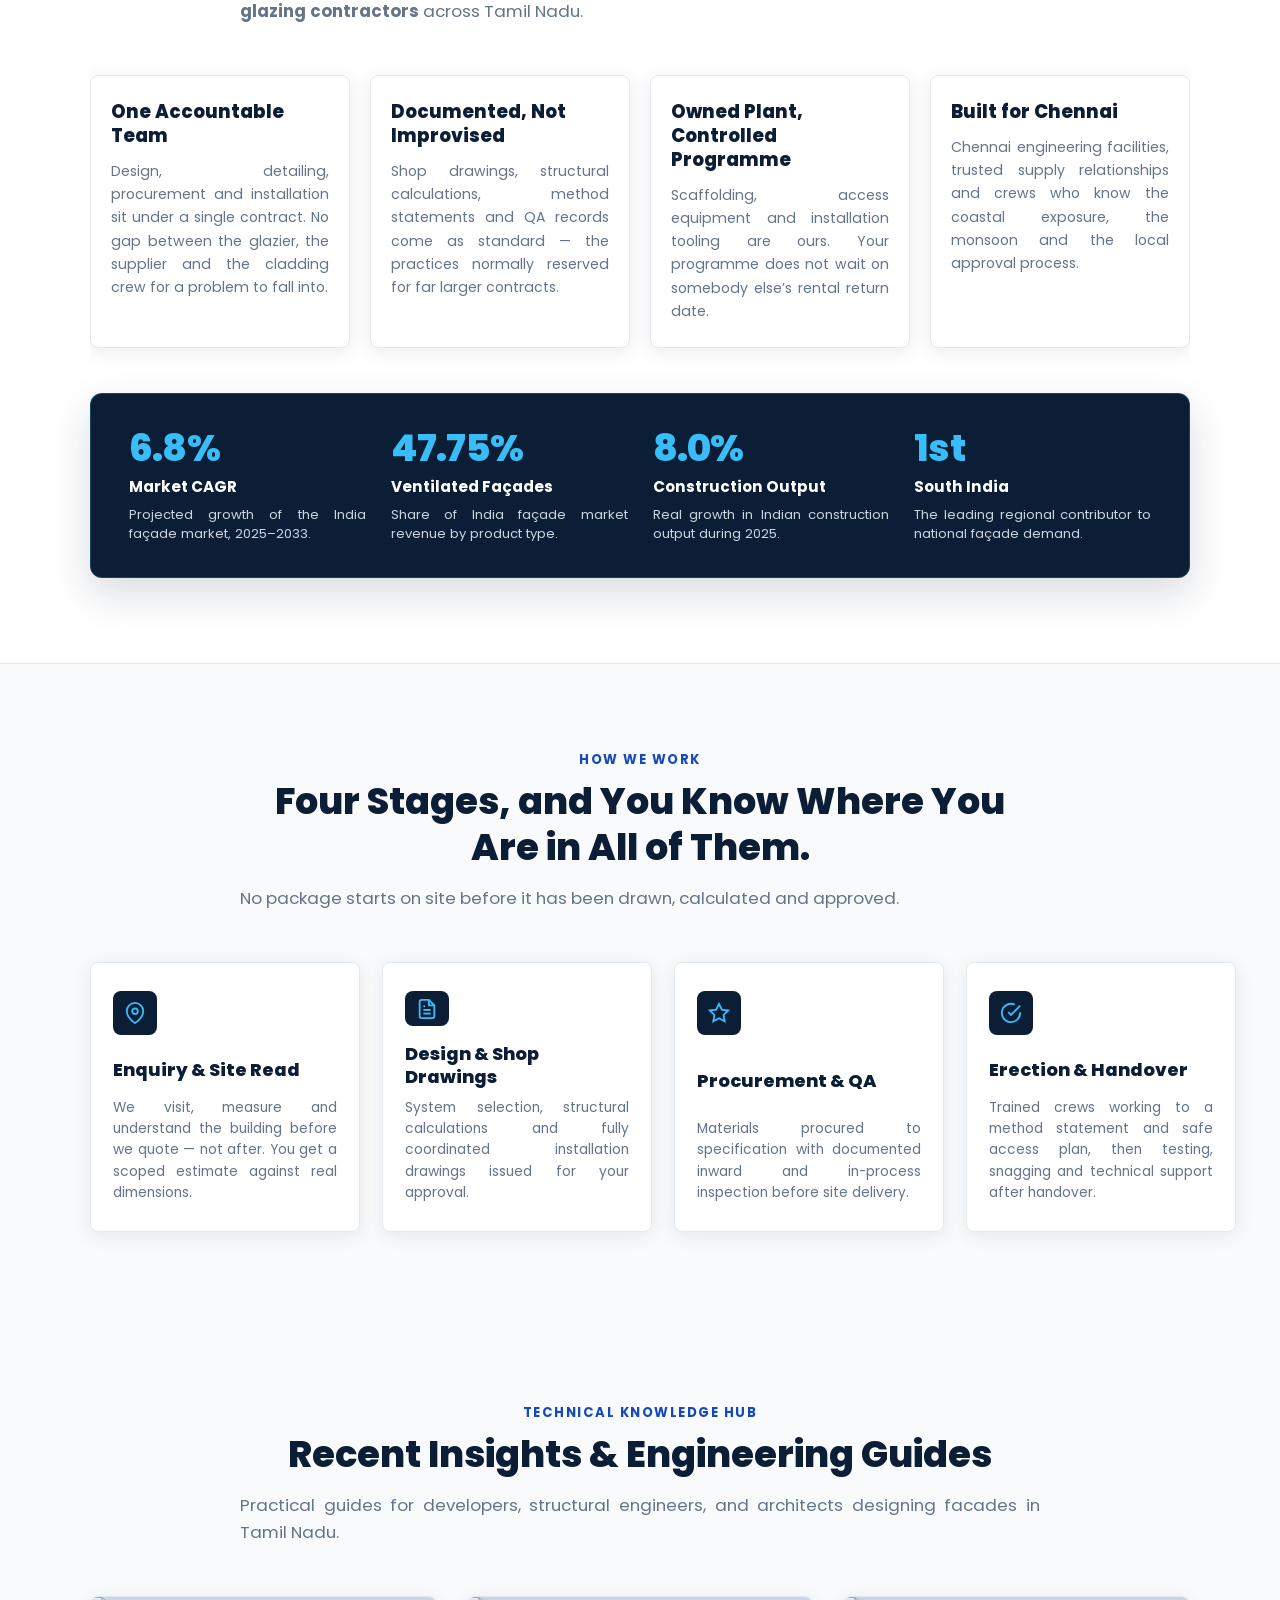
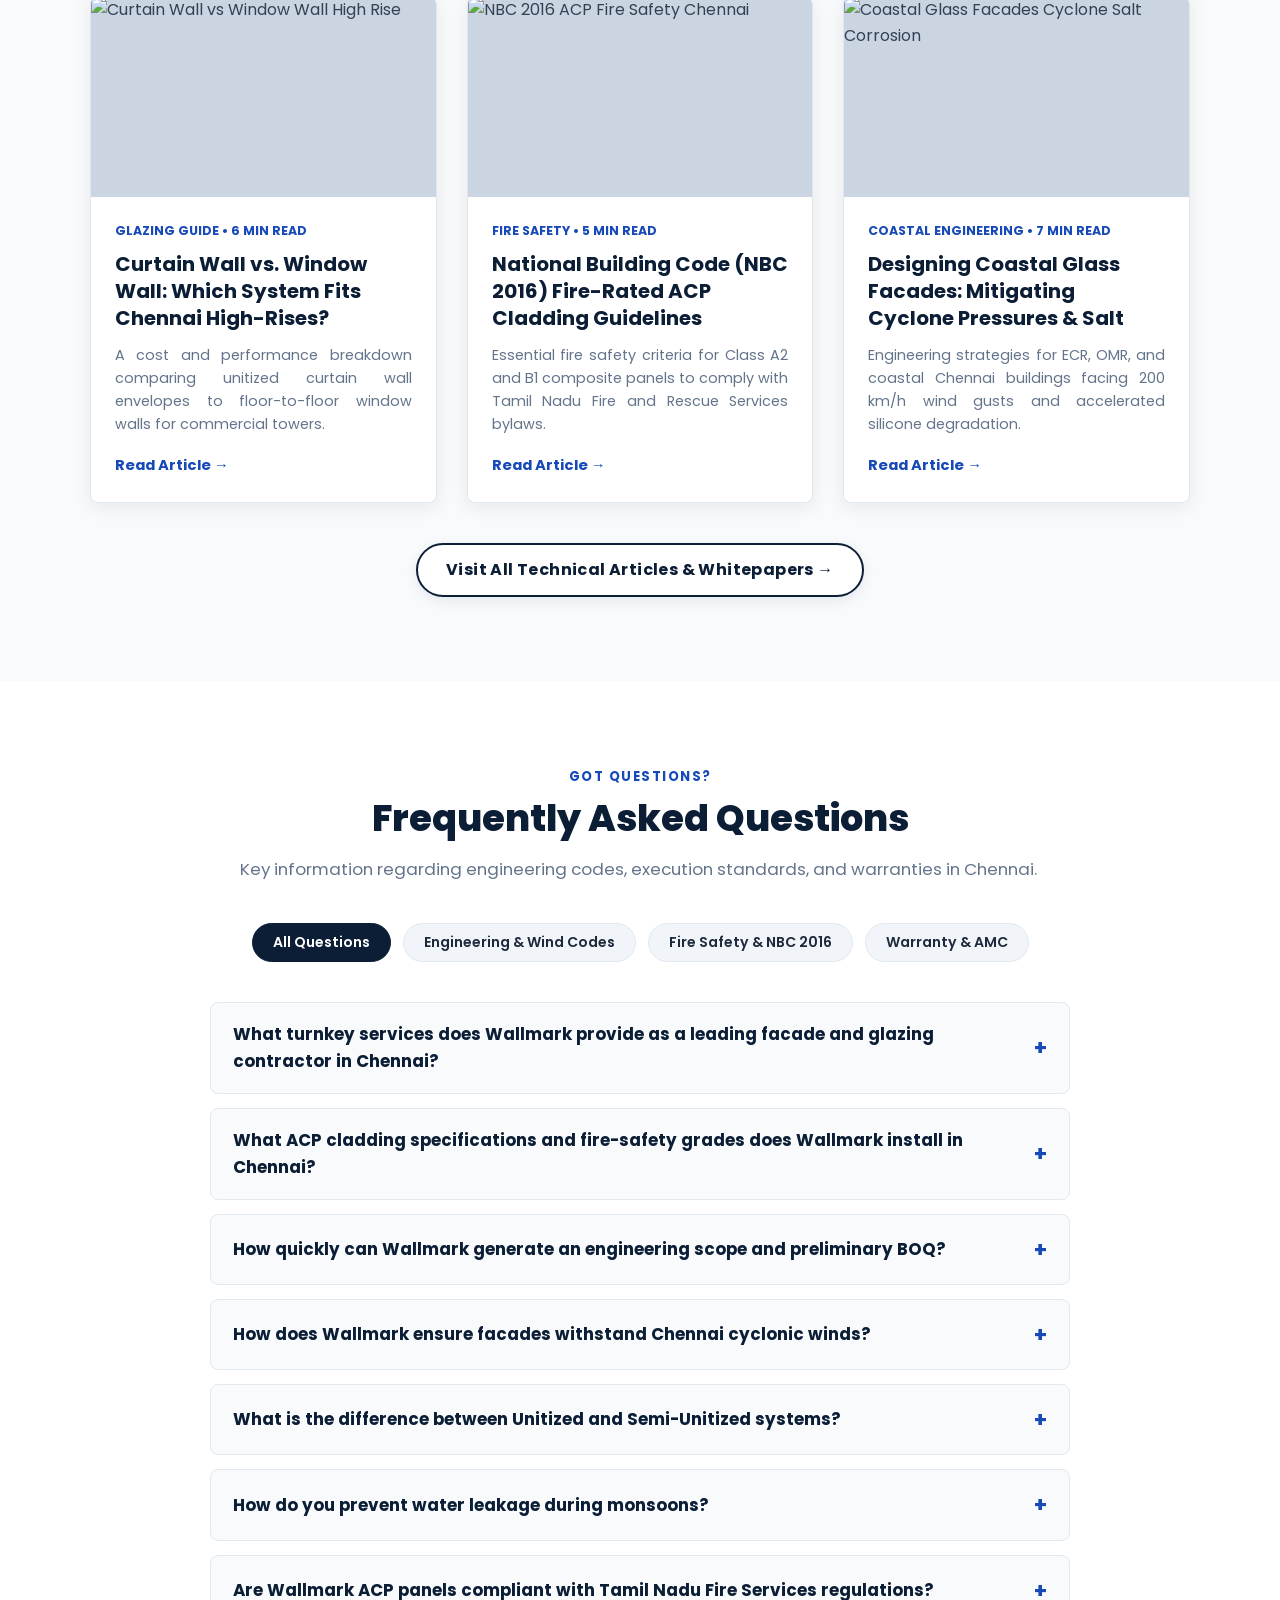
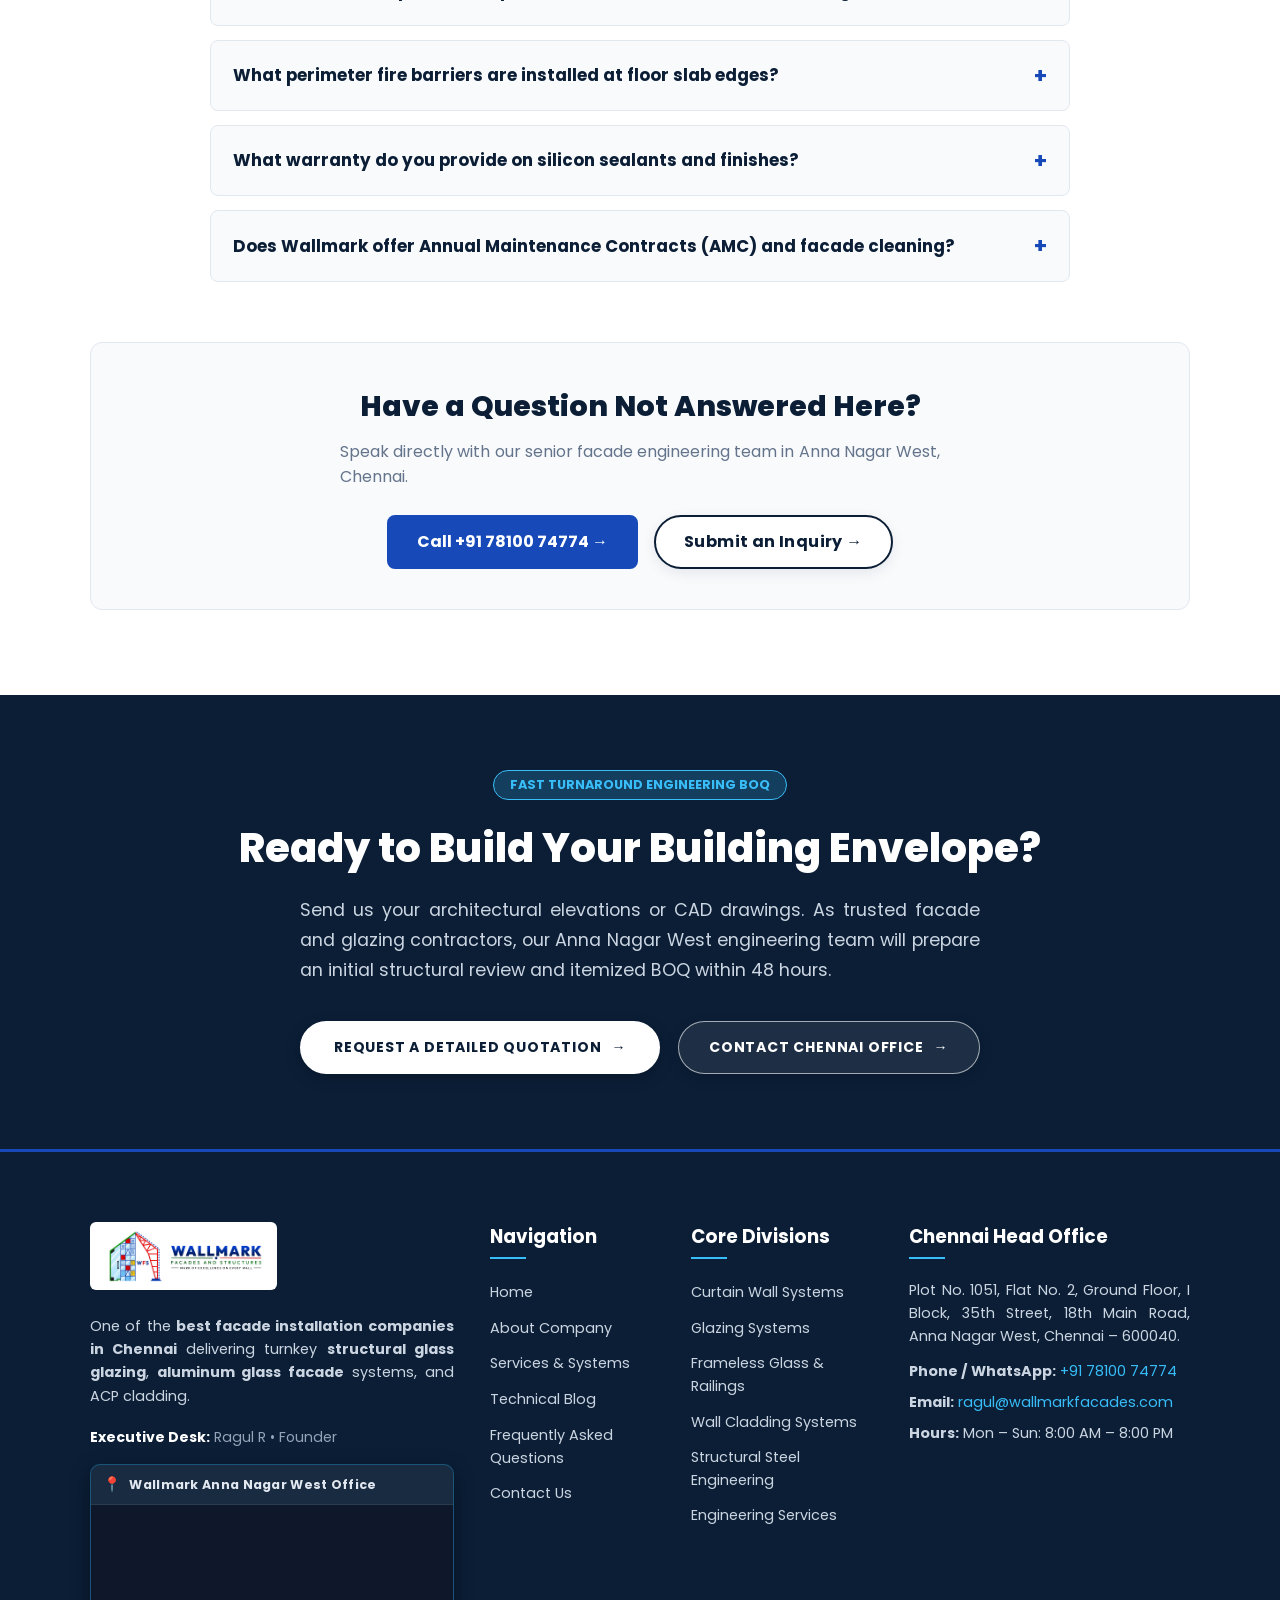
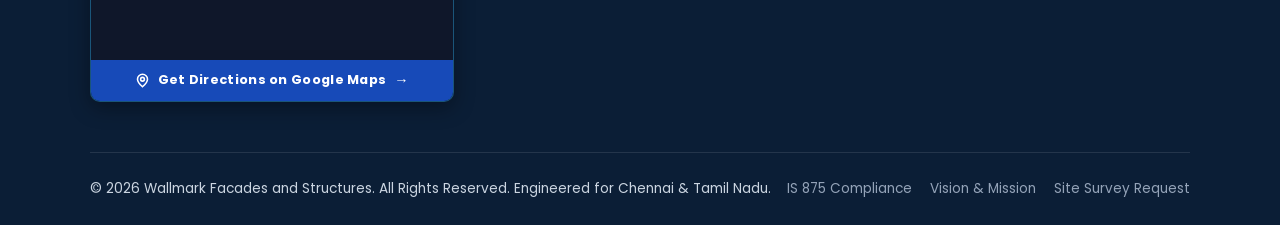
==== commit 6d5183ef: "Restore site-erection.webp image on home page and replicate exact wallmarkfacades.com box animations" ====
--- a/index.html
+++ b/index.html
@@ -219,7 +219,7 @@
 
           <div style="position: relative;">
             <div style="border-radius: 12px; overflow: hidden; box-shadow: 0 16px 36px rgba(11,30,54,0.14); border: 4px solid #ffffff; background: #ffffff;">
-              <img src="images/facade erection.jpg" alt="High-rise facade erection and cladding installation by certified rigging engineers" style="width: 100%; height: auto; display: block;">
+              <img src="images/site-erection.webp" alt="Certified structural steel site erection, PEB structural steel installation, and heavy boom crane rigging by Wallmark Facades Chennai" title="Certified Site Erection & PEB Steel Structure Installation - Wallmark Facades" width="800" height="400" style="width: 100%; height: auto; display: block;">
             </div>
             <div class="overview-floating-badge">
               <h3 style="color: #38bdf8; font-size: 1.15rem; font-weight: 800; margin-bottom: 4px;">Certified Site Erection</h3>
--- a/styles.css
+++ b/styles.css
@@ -4406,47 +4406,97 @@
 }
 
 /* =============================================================
-   OPPOSITE DIRECTION REVEAL ANIMATION (SIX DIVISIONS GRID ONLY)
+   WALLMARKFACADES.COM LIVE BOX ANIMATIONS
+   1. Directional Scroll Reveal ([data-rv="left"] / [data-rv="right"])
+   2. 3D Mouse-Tracking Tilt & Radial Glare Overlay (.tilt-3d)
 ============================================================== */
-.divisions-grid {
+.divisions-grid,
+.why-grid,
+.systems-grid,
+.drivers-grid,
+.responsive-two-col,
+.responsive-three-col,
+.responsive-four-col {
   overflow-x: clip;
 }
 
-.division-card.division-reveal-left {
+[data-rv] {
   opacity: 0;
-  transform: translate3d(-40px, 0, 0);
-  transition: opacity 0.75s cubic-bezier(0.16, 1, 0.3, 1), transform 0.75s cubic-bezier(0.16, 1, 0.3, 1);
+  transform: translate3d(0, 30px, 0);
+  transition: opacity 0.9s cubic-bezier(0.16, 1, 0.3, 1), transform 1.05s cubic-bezier(0.16, 1, 0.3, 1);
   will-change: opacity, transform;
 }
 
-.division-card.division-reveal-right {
+[data-rv="left"] {
   opacity: 0;
-  transform: translate3d(40px, 0, 0);
-  transition: opacity 0.75s cubic-bezier(0.16, 1, 0.3, 1), transform 0.75s cubic-bezier(0.16, 1, 0.3, 1);
+  transform: translate3d(-90px, 0, 0) scale(0.96);
+  transition: opacity 1.1s cubic-bezier(0.16, 1, 0.3, 1), transform 1.15s cubic-bezier(0.16, 1, 0.3, 1);
   will-change: opacity, transform;
 }
 
-.division-card.division-reveal-left.is-revealed,
-.division-card.division-reveal-right.is-revealed {
+[data-rv="right"] {
+  opacity: 0;
+  transform: translate3d(90px, 0, 0) scale(0.96);
+  transition: opacity 1.1s cubic-bezier(0.16, 1, 0.3, 1), transform 1.15s cubic-bezier(0.16, 1, 0.3, 1);
+  will-change: opacity, transform;
+}
+
+[data-rv="scale"] {
+  opacity: 0;
+  transform: scale(0.92) translate3d(0, 16px, 0);
+  transition: opacity 0.95s cubic-bezier(0.16, 1, 0.3, 1), transform 1.1s cubic-bezier(0.16, 1, 0.3, 1);
+  will-change: opacity, transform;
+}
+
+[data-rv].in {
   opacity: 1;
-  transform: translate3d(0, 0, 0);
+  transform: translateZ(0) scale(1);
+}
+
+/* 3D Tilt Card & Glare Overlay (exact match to wallmarkfacades.com) */
+.tilt-3d {
+  position: relative;
+  transform-style: preserve-3d;
+  will-change: transform;
+}
+
+.tilt-3d:hover {
+  box-shadow: 0 24px 55px -30px rgba(2, 48, 159, 0.28);
+  border-color: #174AB8;
+}
+
+.glare-overlay {
+  position: absolute;
+  top: 0;
+  right: 0;
+  bottom: 0;
+  left: 0;
+  pointer-events: none;
+  border-radius: inherit;
+  z-index: 10;
+  opacity: 0;
 }
 
 @media (max-width: 768px) {
-  .division-card.division-reveal-left {
-    transform: translate3d(-14px, 0, 0);
-  }
-  .division-card.division-reveal-right {
-    transform: translate3d(14px, 0, 0);
+  [data-rv="left"] {
+    transform: translate3d(-16px, 0, 0) scale(0.98);
+  }
+  [data-rv="right"] {
+    transform: translate3d(16px, 0, 0) scale(0.98);
   }
 }
 
 @media (prefers-reduced-motion: reduce) {
-  .division-card.division-reveal-left,
-  .division-card.division-reveal-right {
+  [data-rv],
+  [data-rv="left"],
+  [data-rv="right"],
+  [data-rv="scale"] {
     opacity: 1 !important;
     transform: none !important;
     transition: none !important;
   }
-}
-
+  .tilt-3d {
+    transform: none !important;
+  }
+}
+
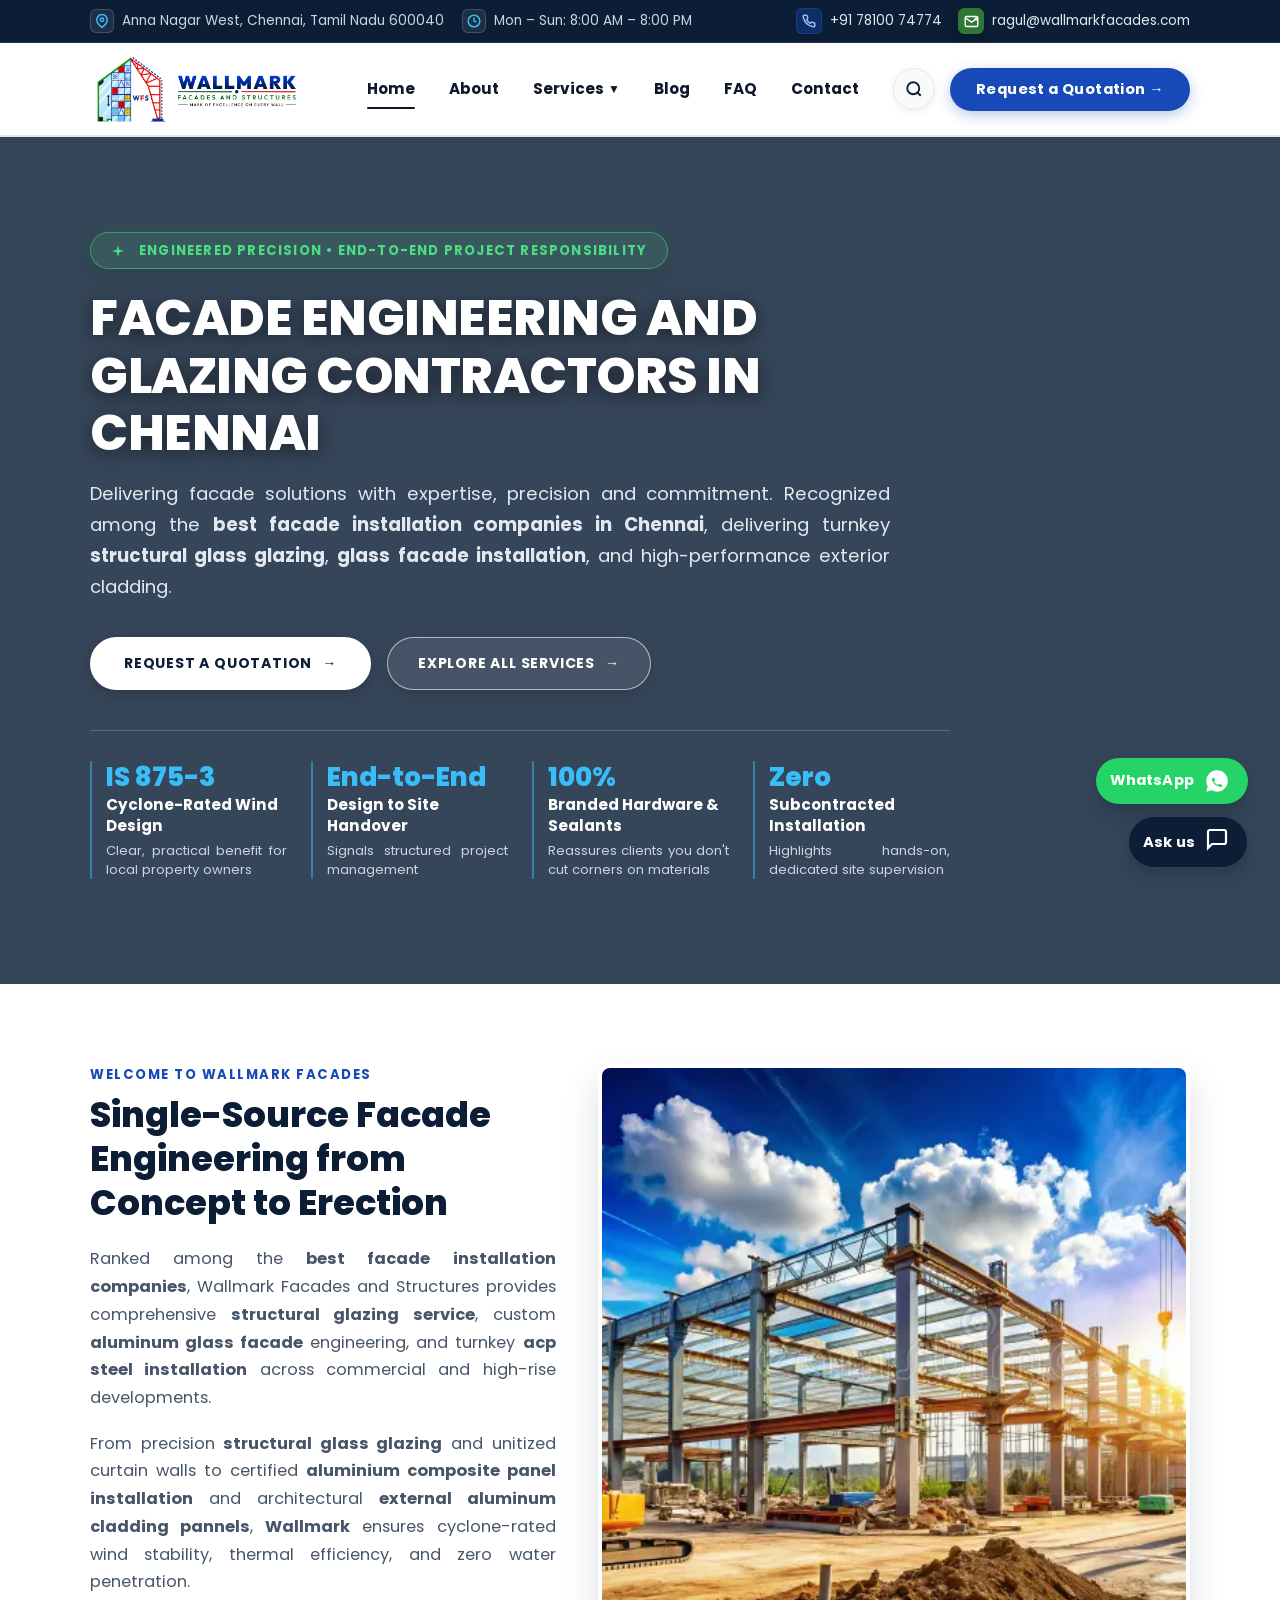
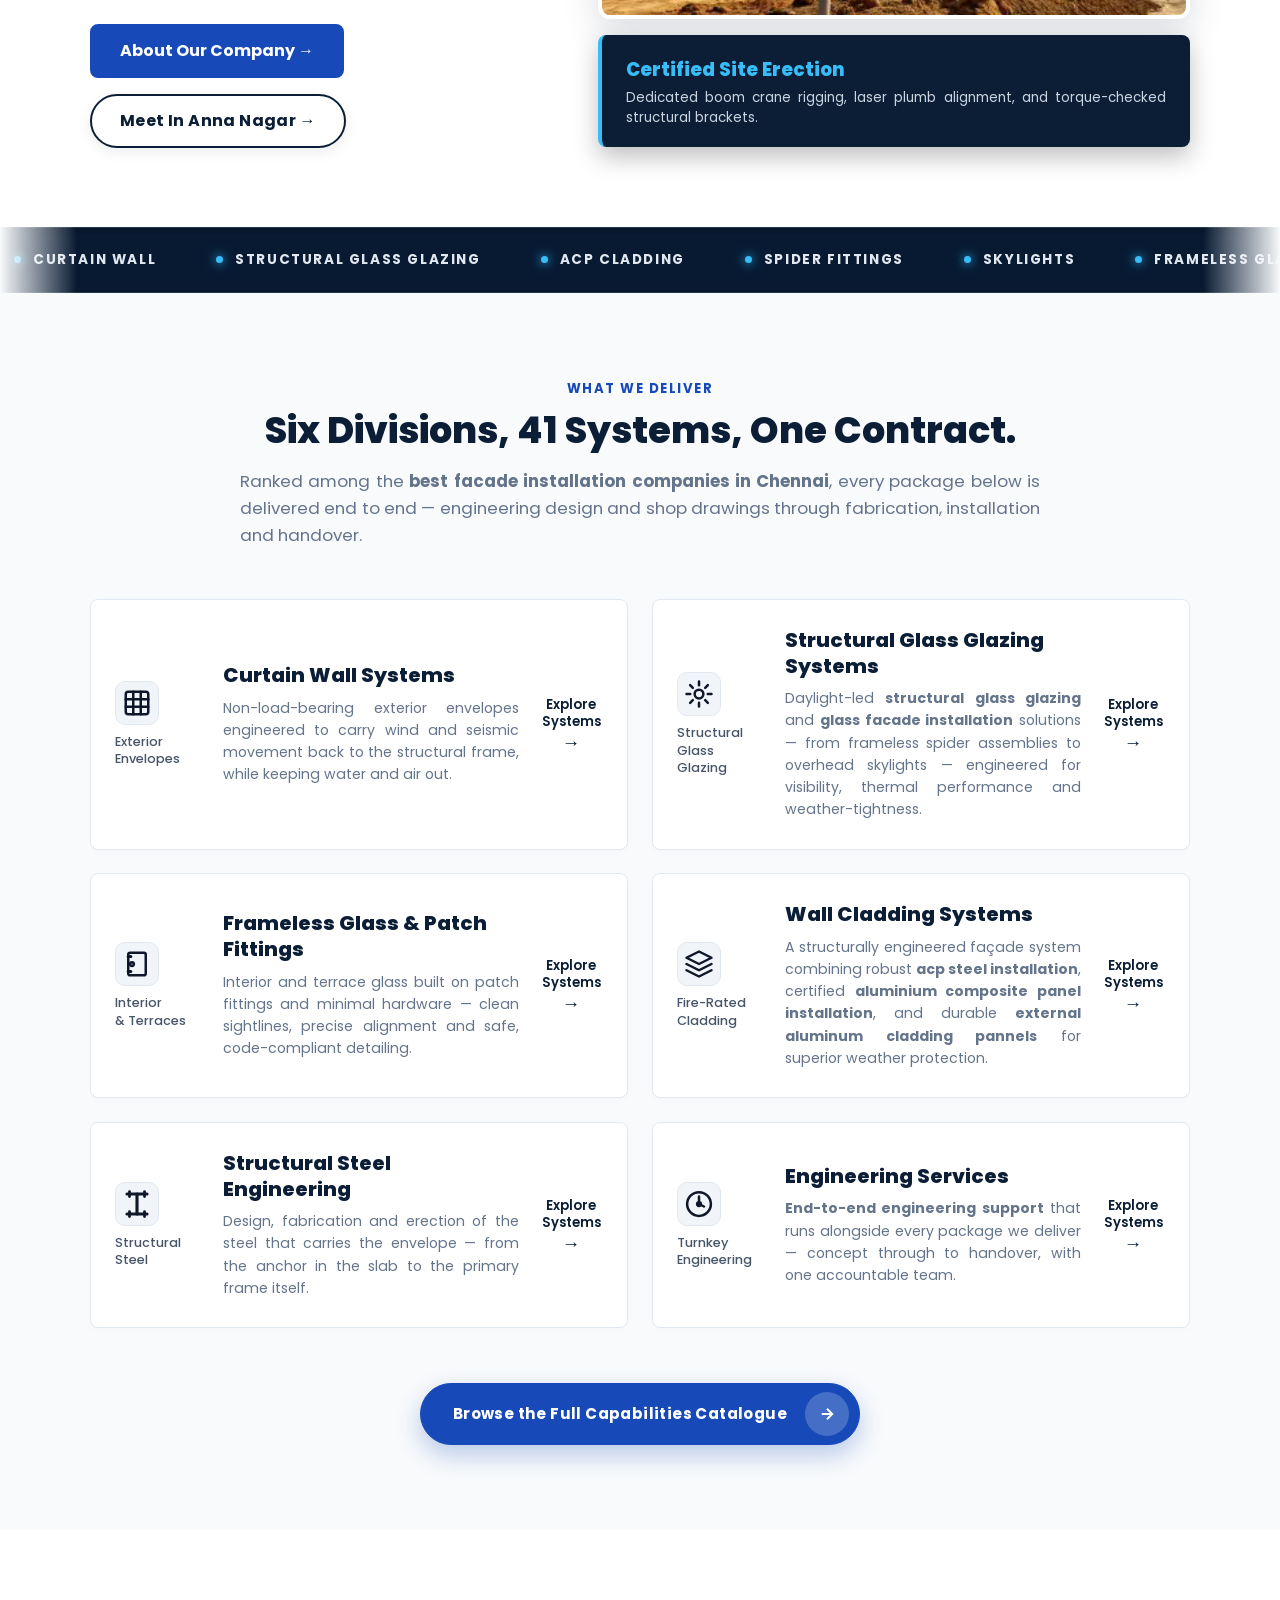
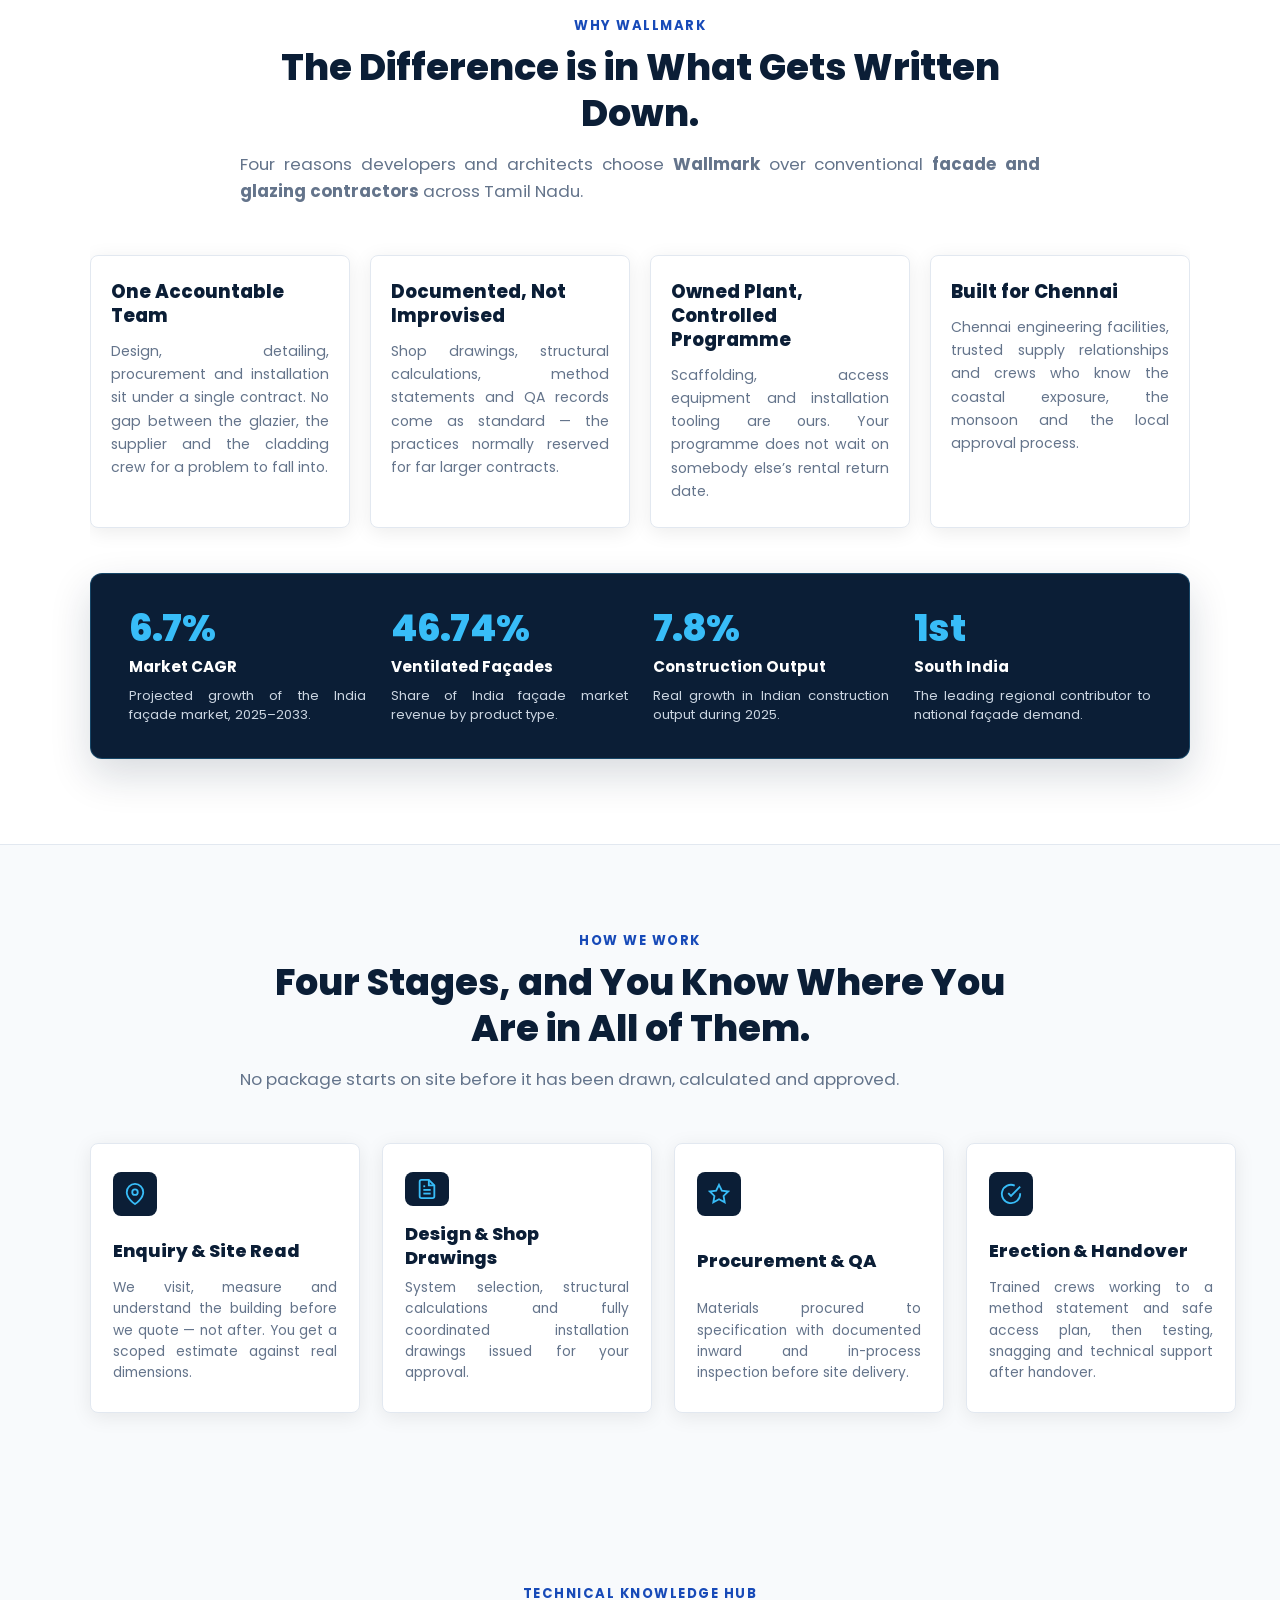
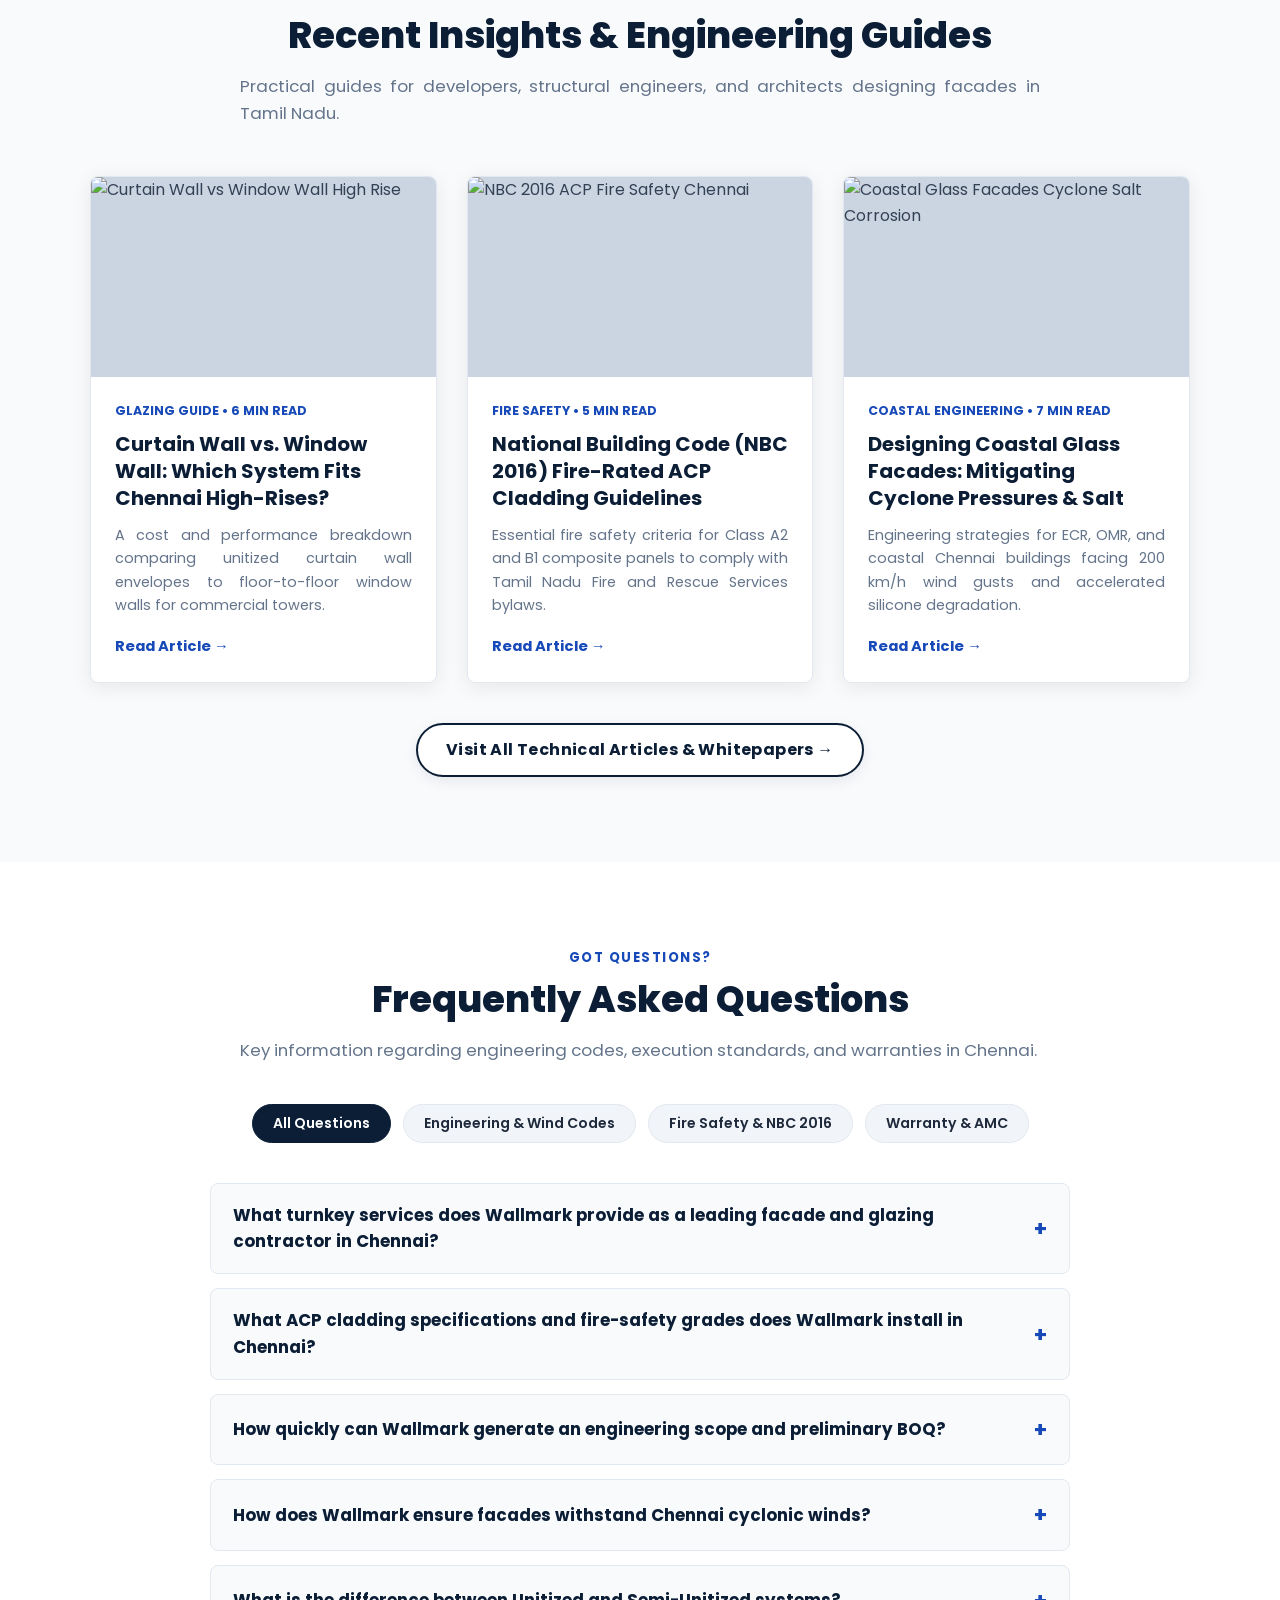
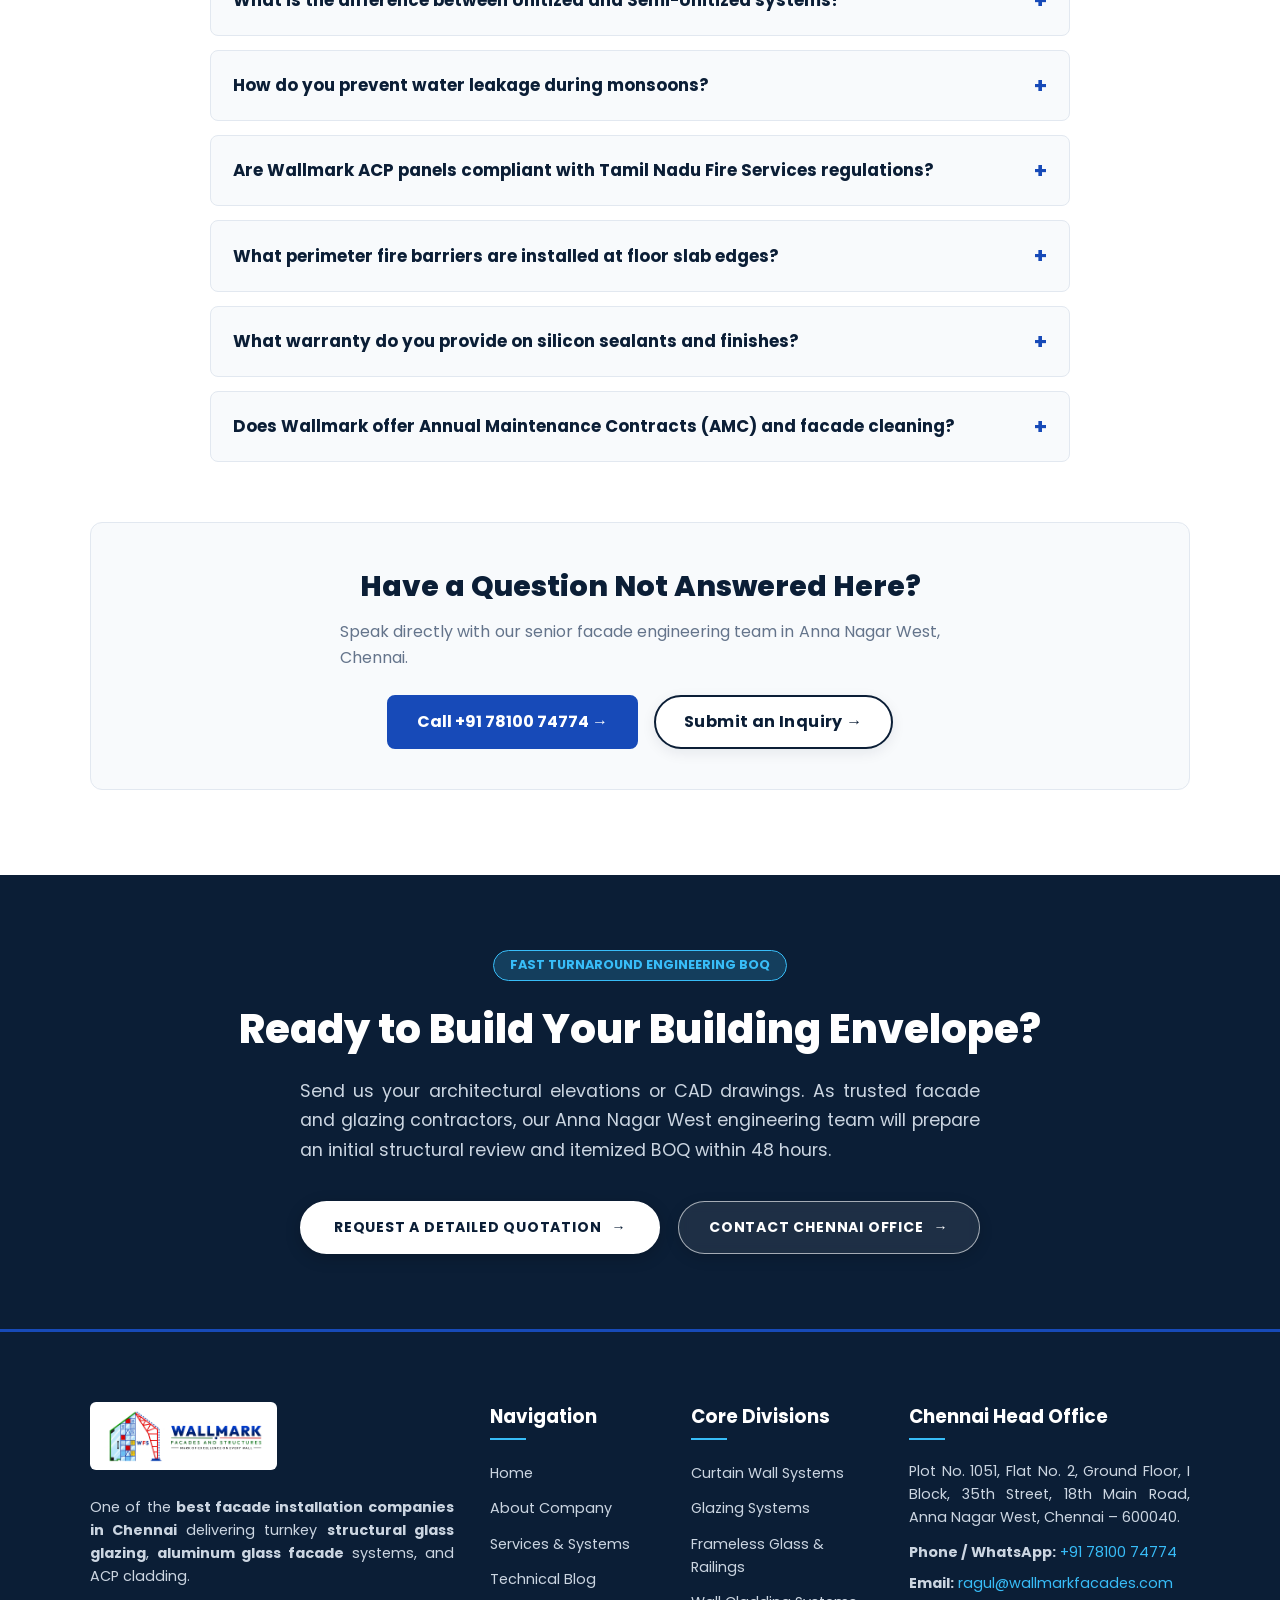
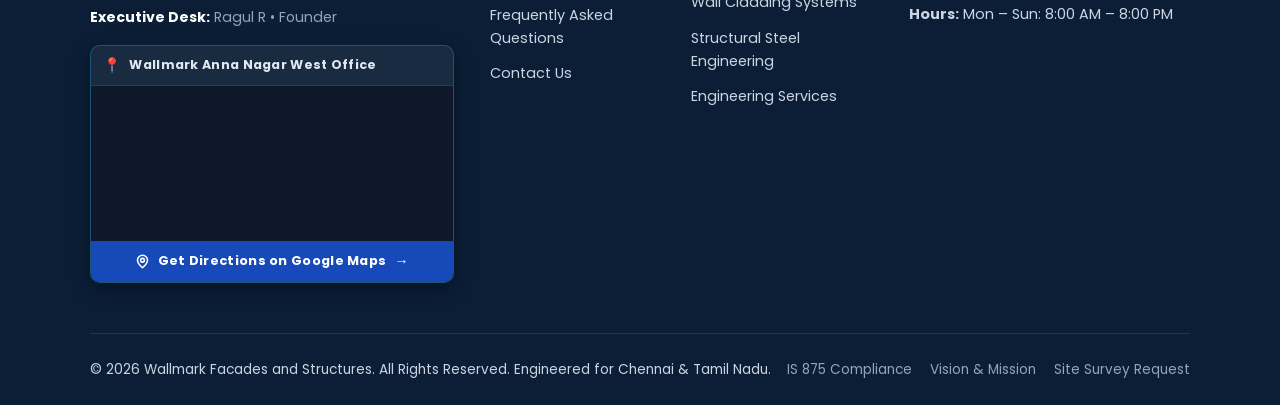
==== commit e8468aae: "Enlarge site-erection image and align Certified Site Erection card parallel to Meet In Anna Nagar; t" ====
--- a/index.html
+++ b/index.html
@@ -199,27 +199,29 @@
     ============================================================== -->
     <section style="padding: 80px 0; background: #ffffff;">
       <div class="container">
-        <div class="responsive-split-grid">
-          <div>
-            <span class="section-badge">Welcome to Wallmark Facades</span>
-            <h2 style="font-size: 2.2rem; font-weight: 800; color: #0b1e36; line-height: 1.25; margin-bottom: 20px;">
-              Single-Source Facade Engineering from Concept to Erection
-            </h2>
-            <p style="color: #475569; font-size: 1.02rem; line-height: 1.7; margin-bottom: 18px;">
-              Ranked among the <strong>best facade installation companies</strong>, Wallmark Facades and Structures provides comprehensive <strong>structural glazing service</strong>, custom <strong>aluminum glass facade</strong> engineering, and turnkey <strong>acp steel installation</strong> across commercial and high-rise developments.
-            </p>
-            <p style="color: #475569; font-size: 1.02rem; line-height: 1.7; margin-bottom: 28px;">
-              From precision <strong>structural glass glazing</strong> and unitized curtain walls to certified <strong>aluminium composite panel installation</strong> and architectural <strong>external aluminum cladding pannels</strong>, <strong>Wallmark</strong> ensures cyclone-rated wind stability, thermal efficiency, and zero water penetration.
-            </p>
-            <div style="display: flex; gap: 16px; flex-wrap: wrap;">
+        <div class="responsive-split-grid overview-split-grid">
+          <div class="overview-col-left">
+            <div>
+              <span class="section-badge">Welcome to Wallmark Facades</span>
+              <h2 style="font-size: 2.2rem; font-weight: 800; color: #0b1e36; line-height: 1.25; margin-bottom: 20px;">
+                Single-Source Facade Engineering from Concept to Erection
+              </h2>
+              <p style="color: #475569; font-size: 1.02rem; line-height: 1.7; margin-bottom: 18px;">
+                Ranked among the <strong>best facade installation companies</strong>, Wallmark Facades and Structures provides comprehensive <strong>structural glazing service</strong>, custom <strong>aluminum glass facade</strong> engineering, and turnkey <strong>acp steel installation</strong> across commercial and high-rise developments.
+              </p>
+              <p style="color: #475569; font-size: 1.02rem; line-height: 1.7; margin-bottom: 28px;">
+                From precision <strong>structural glass glazing</strong> and unitized curtain walls to certified <strong>aluminium composite panel installation</strong> and architectural <strong>external aluminum cladding pannels</strong>, <strong>Wallmark</strong> ensures cyclone-rated wind stability, thermal efficiency, and zero water penetration.
+              </p>
+            </div>
+            <div style="display: flex; gap: 16px; flex-wrap: wrap; align-items: center;">
               <a href="about.html" class="btn btn-primary">About Our Company &rarr;</a>
               <a href="contact.html" class="btn btn-outline">Meet In Anna Nagar &rarr;</a>
             </div>
           </div>
 
-          <div style="position: relative;">
-            <div style="border-radius: 12px; overflow: hidden; box-shadow: 0 16px 36px rgba(11,30,54,0.14); border: 4px solid #ffffff; background: #ffffff;">
-              <img src="images/site-erection.webp" alt="Certified structural steel site erection, PEB structural steel installation, and heavy boom crane rigging by Wallmark Facades Chennai" title="Certified Site Erection & PEB Steel Structure Installation - Wallmark Facades" width="800" height="400" style="width: 100%; height: auto; display: block;">
+          <div class="overview-col-right">
+            <div class="overview-image-wrap">
+              <img src="images/site-erection.webp" alt="Certified structural steel site erection, PEB structural steel installation, and heavy boom crane rigging by Wallmark Facades Chennai" title="Certified Site Erection & PEB Steel Structure Installation - Wallmark Facades" width="900" height="500" style="width: 100%; height: 100%; min-height: 360px; object-fit: cover; display: block;">
             </div>
             <div class="overview-floating-badge">
               <h3 style="color: #38bdf8; font-size: 1.15rem; font-weight: 800; margin-bottom: 4px;">Certified Site Erection</h3>
@@ -297,7 +299,7 @@
 
         <div class="divisions-grid">
           <!-- Division 1 -->
-          <a href="services.html#curtain-wall" class="division-card">
+          <a href="services.html#curtain-wall" class="division-card" data-rv="left">
             <div class="division-col-left">
               <div class="icon-anim-wrap">
                 <svg class="anim-icon icon-curtain-wall" width="30" height="30" viewBox="0 0 24 24" fill="none" stroke="currentColor" stroke-width="2" stroke-linecap="round" stroke-linejoin="round">
@@ -321,7 +323,7 @@
           </a>
 
           <!-- Division 2 -->
-          <a href="services.html#glazing" class="division-card">
+          <a href="services.html#glazing" class="division-card" data-rv="right">
             <div class="division-col-left">
               <div class="icon-anim-wrap">
                 <svg class="anim-icon icon-glazing" width="30" height="30" viewBox="0 0 24 24" fill="none" stroke="currentColor" stroke-width="2" stroke-linecap="round" stroke-linejoin="round">
@@ -349,7 +351,7 @@
           </a>
 
           <!-- Division 3 -->
-          <a href="services.html#frameless" class="division-card">
+          <a href="services.html#frameless" class="division-card" data-rv="left">
             <div class="division-col-left">
               <div class="icon-anim-wrap">
                 <svg class="anim-icon icon-frameless" width="30" height="30" viewBox="0 0 24 24" fill="none" stroke="currentColor" stroke-width="2" stroke-linecap="round" stroke-linejoin="round">
@@ -372,7 +374,7 @@
           </a>
 
           <!-- Division 4 -->
-          <a href="services.html#cladding" class="division-card">
+          <a href="services.html#cladding" class="division-card" data-rv="right">
             <div class="division-col-left">
               <div class="icon-anim-wrap">
                 <svg class="anim-icon icon-cladding" width="30" height="30" viewBox="0 0 24 24" fill="none" stroke="currentColor" stroke-width="2" stroke-linecap="round" stroke-linejoin="round">
@@ -394,7 +396,7 @@
           </a>
 
           <!-- Division 5 -->
-          <a href="services.html#steel" class="division-card">
+          <a href="services.html#steel" class="division-card" data-rv="left">
             <div class="division-col-left">
               <div class="icon-anim-wrap">
                 <svg class="anim-icon icon-steel" width="30" height="30" viewBox="0 0 24 24" fill="none" stroke="currentColor" stroke-width="2.2" stroke-linecap="round" stroke-linejoin="round">
@@ -420,7 +422,7 @@
           </a>
 
           <!-- Division 6 -->
-          <a href="services.html#engineering" class="division-card">
+          <a href="services.html#engineering" class="division-card" data-rv="right">
             <div class="division-col-left">
               <div class="icon-anim-wrap">
                 <svg class="anim-icon icon-engineering" width="30" height="30" viewBox="0 0 24 24" fill="none" stroke="currentColor" stroke-width="2" stroke-linecap="round" stroke-linejoin="round">
--- a/styles.css
+++ b/styles.css
@@ -4500,3 +4500,56 @@
   }
 }
 
+/* =============================================================
+   OVERVIEW SPLIT GRID: BIGGER IMAGE + PARALLEL CERTIFIED BADGE
+============================================================== */
+.overview-split-grid {
+  grid-template-columns: 0.88fr 1.12fr !important;
+  align-items: stretch !important;
+  gap: 42px !important;
+}
+
+.overview-col-left,
+.overview-col-right {
+  display: flex;
+  flex-direction: column;
+  justify-content: space-between;
+}
+
+.overview-image-wrap {
+  border-radius: 12px;
+  overflow: hidden;
+  box-shadow: 0 16px 36px rgba(11, 30, 54, 0.14);
+  border: 4px solid #ffffff;
+  background: #ffffff;
+  flex: 1;
+}
+
+.overview-col-right .overview-floating-badge {
+  margin-top: 16px;
+}
+
+@media (max-width: 991px) {
+  .overview-split-grid {
+    grid-template-columns: 1fr !important;
+  }
+  .overview-image-wrap img {
+    min-height: 240px !important;
+    height: auto !important;
+  }
+}
+
+/* Staggered timing for Divisions left & right columns */
+.divisions-grid .division-card:nth-child(1),
+.divisions-grid .division-card:nth-child(2) {
+  transition-delay: 0.05s;
+}
+.divisions-grid .division-card:nth-child(3),
+.divisions-grid .division-card:nth-child(4) {
+  transition-delay: 0.16s;
+}
+.divisions-grid .division-card:nth-child(5),
+.divisions-grid .division-card:nth-child(6) {
+  transition-delay: 0.27s;
+}
+
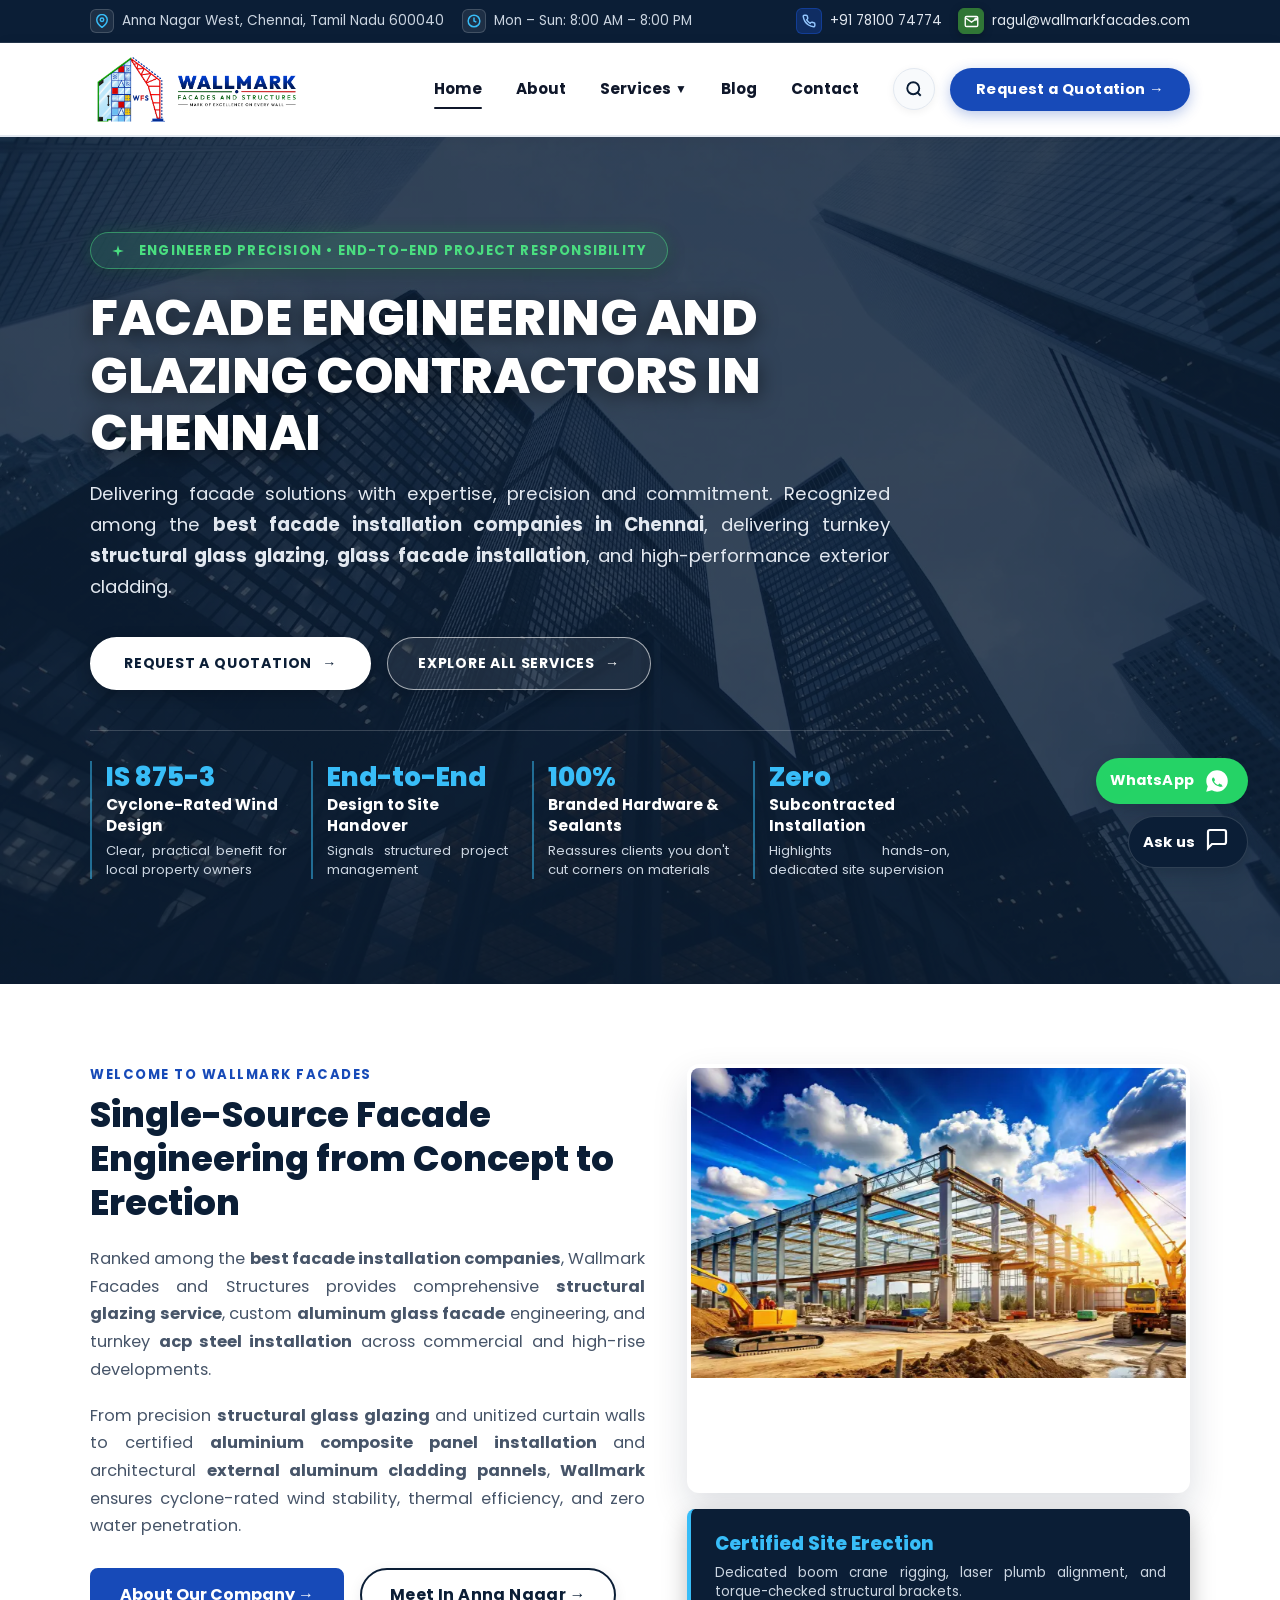
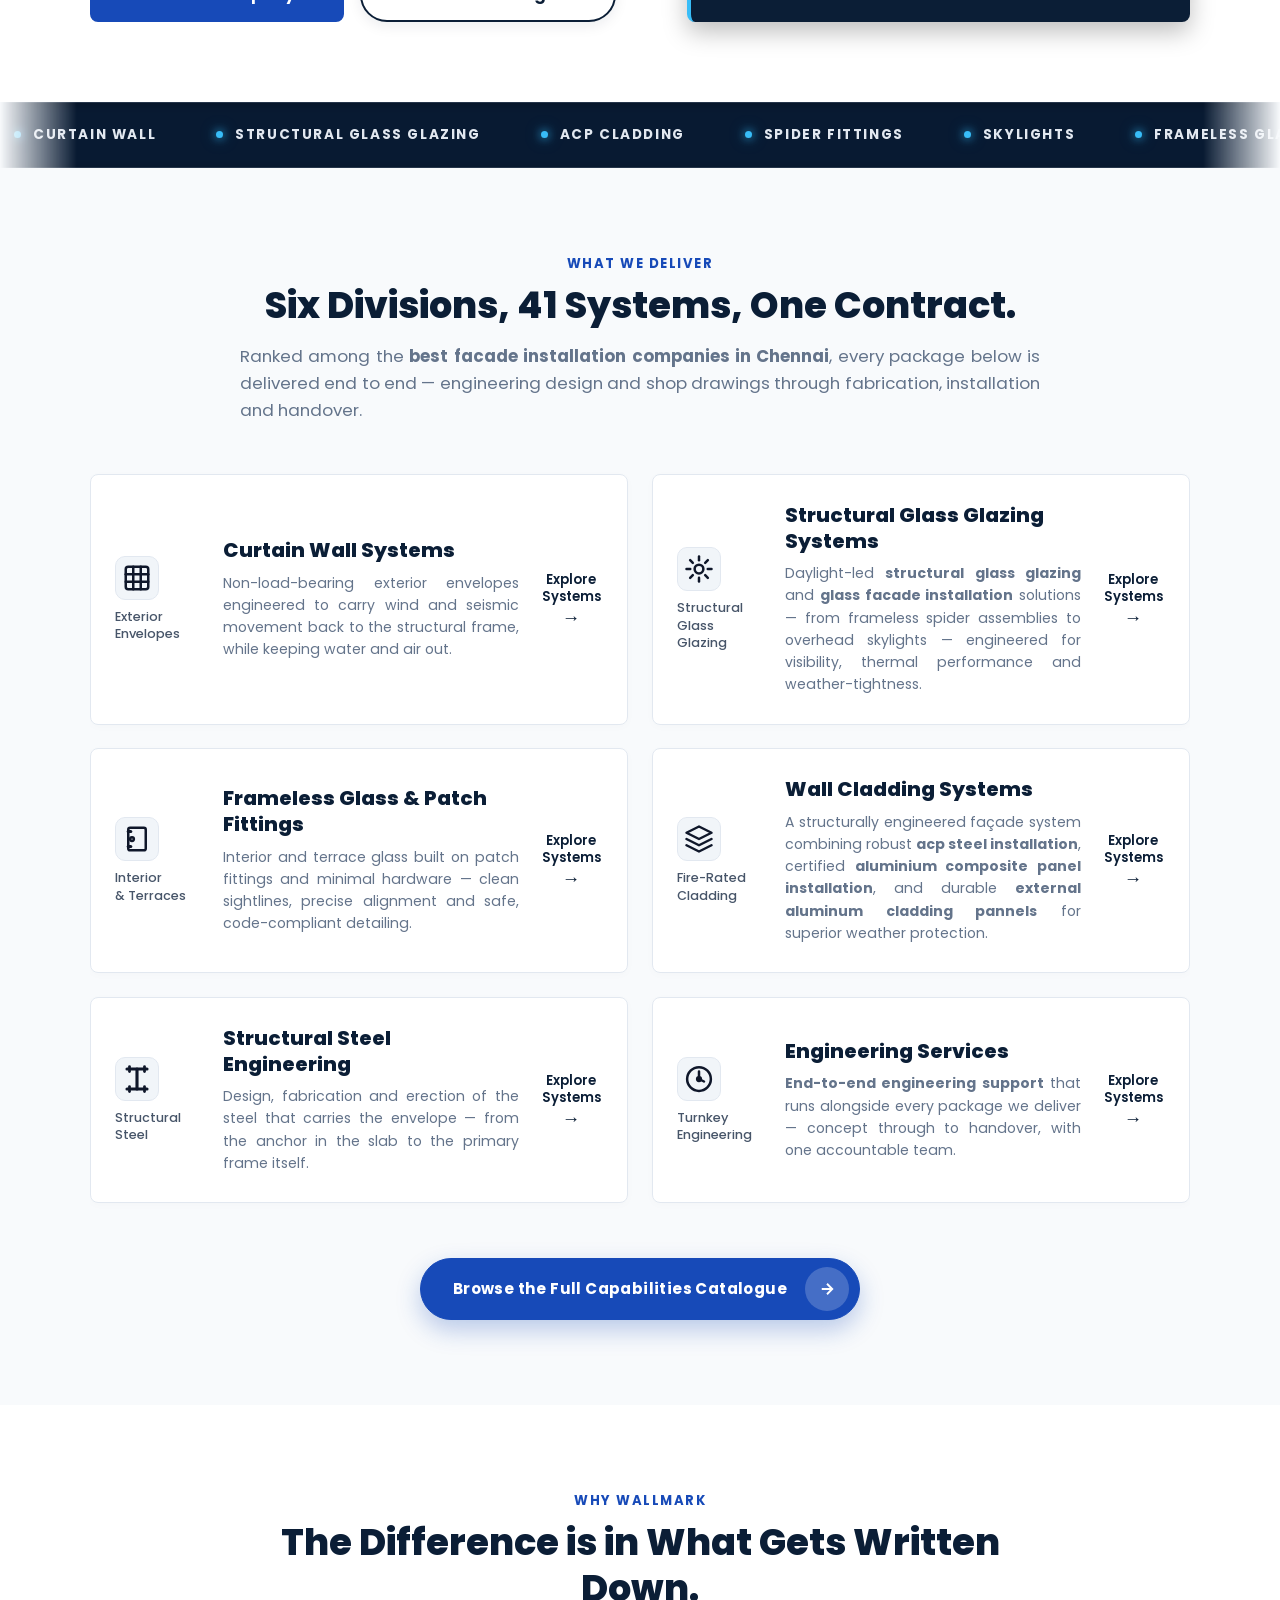
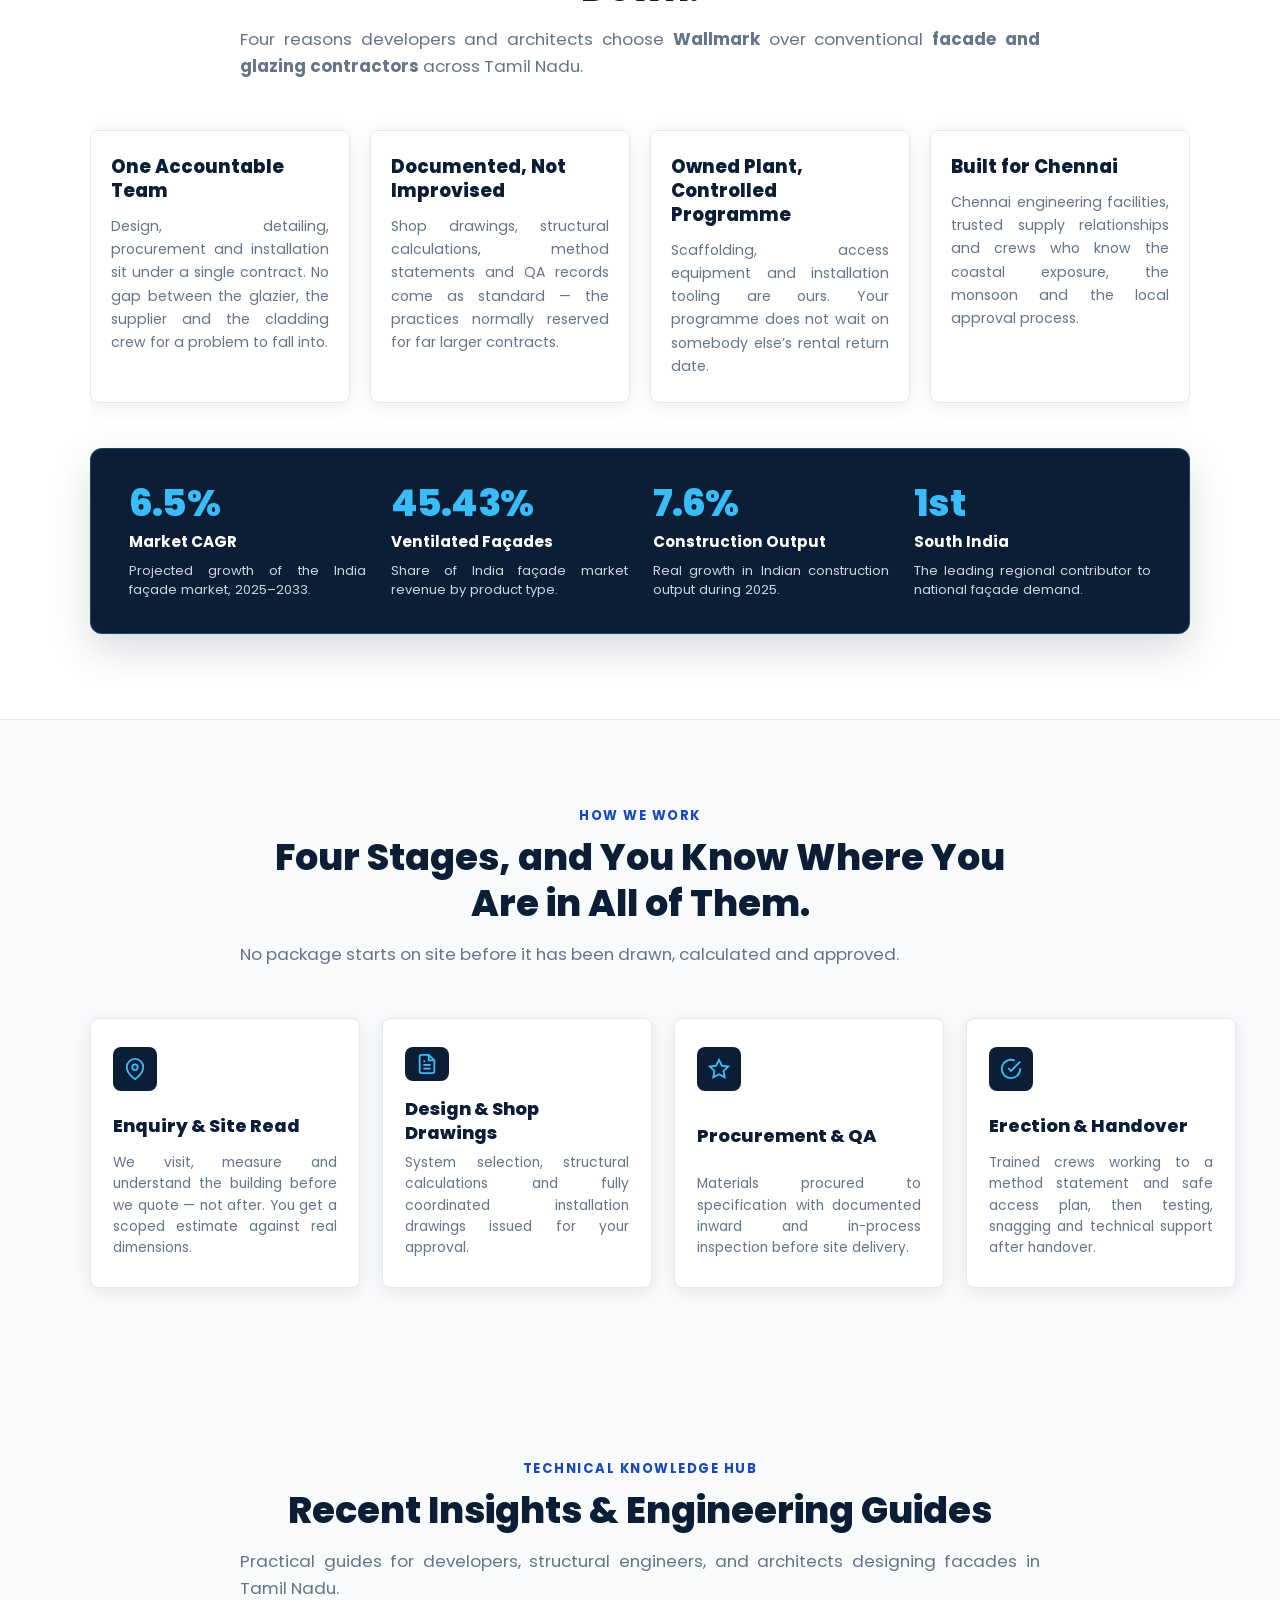
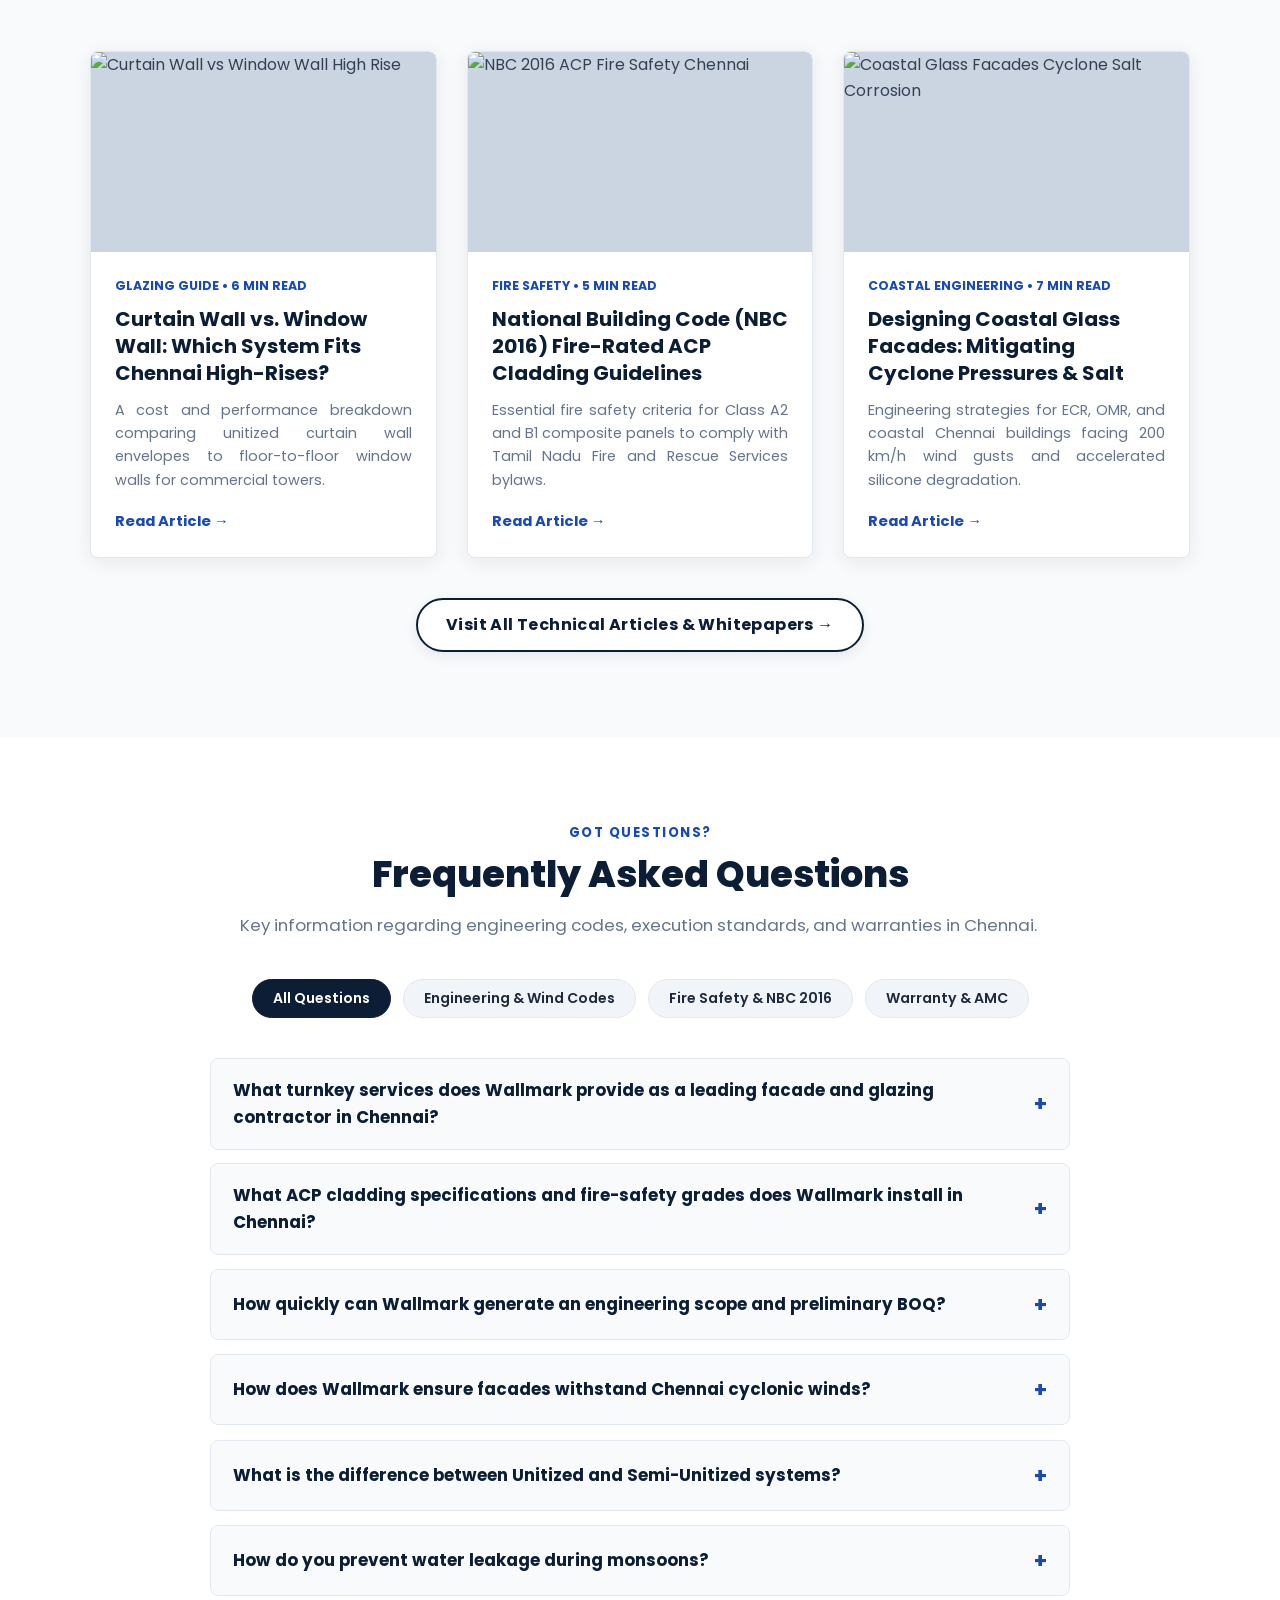
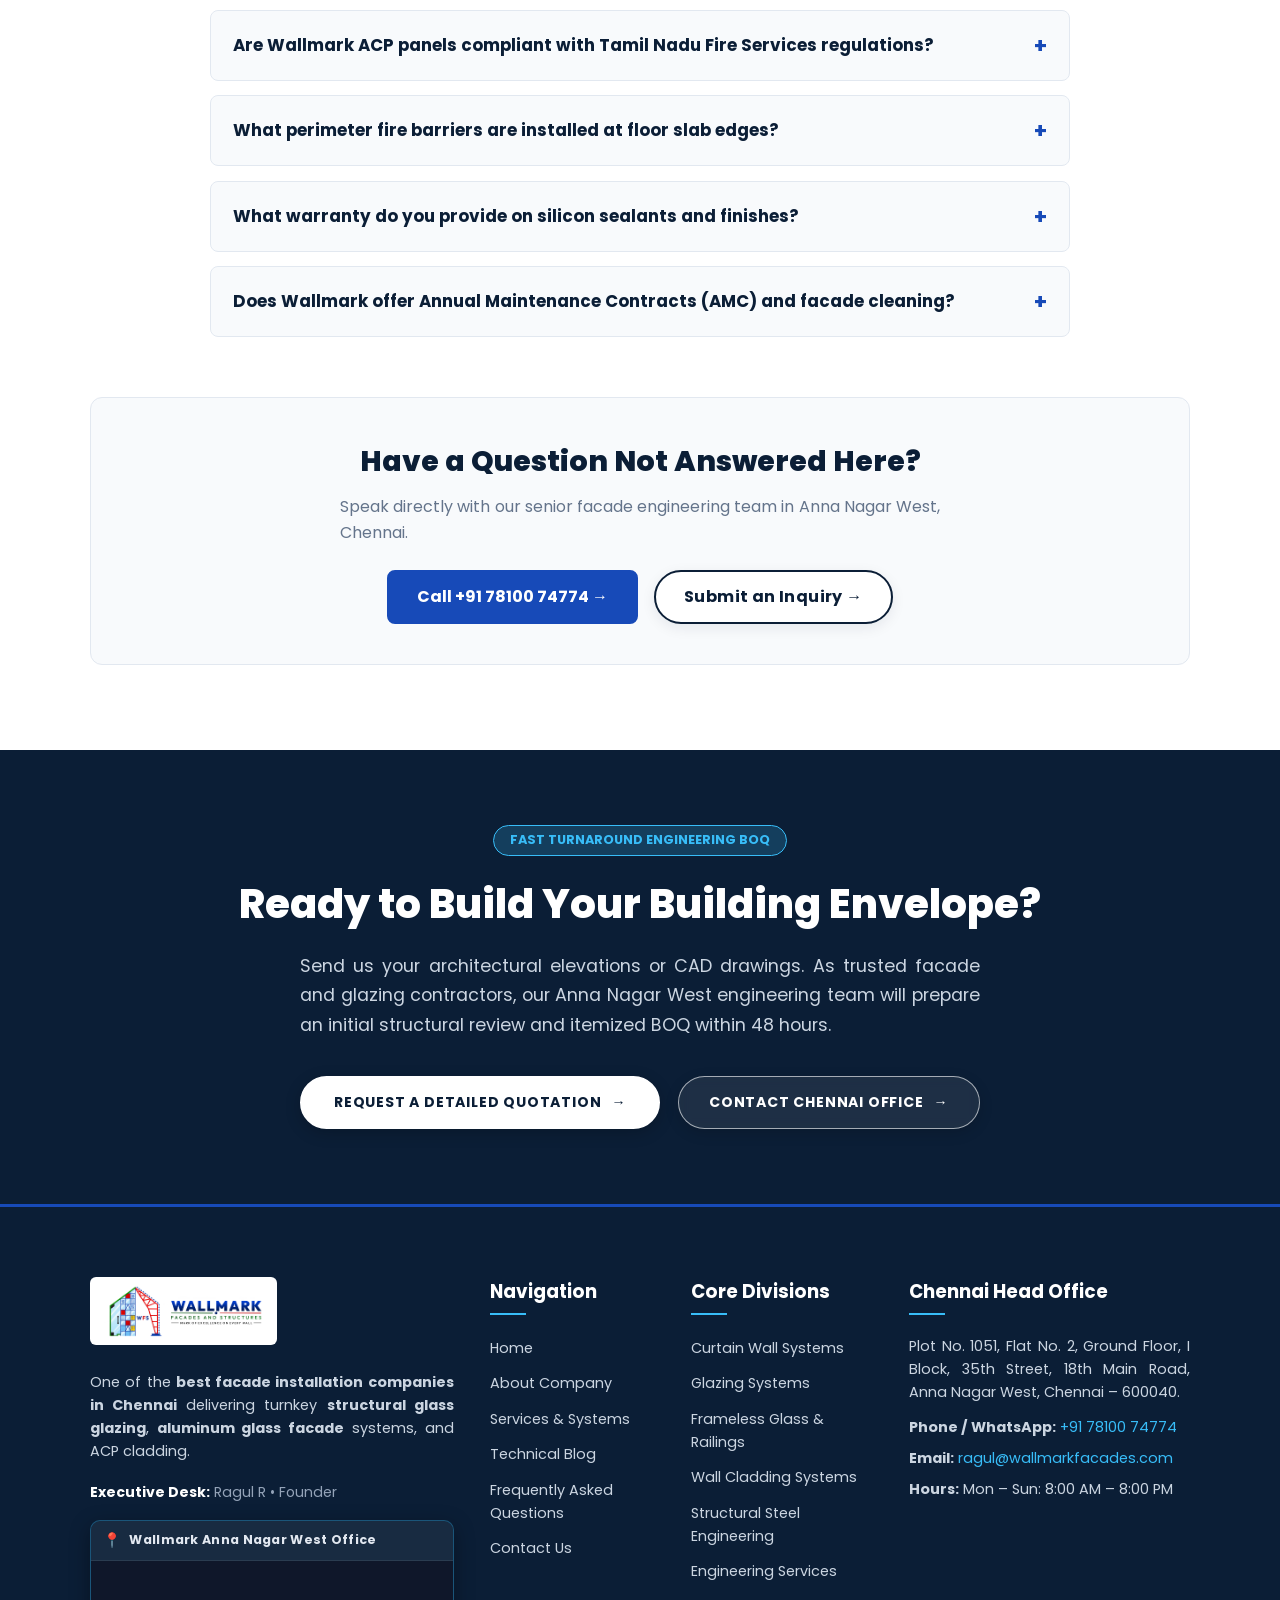
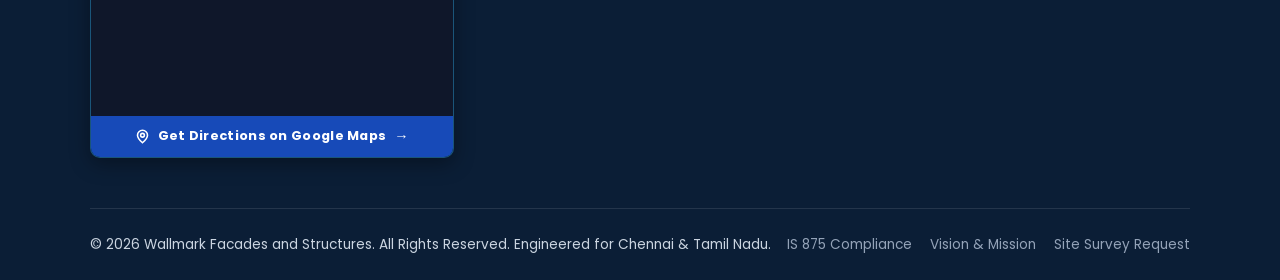
==== commit d2d8ee29: "Convert all website images to SEO-friendly lowercase hyphenated .webp under 300KB, add glazing effec" ====
--- a/index.html
+++ b/index.html
@@ -125,7 +125,6 @@
             </div>
           </li>
           <li class="nav-item"><a href="blog.html" class="nav-link">Blog</a></li>
-          <li class="nav-item"><a href="#faq" class="nav-link">FAQ</a></li>
           <li class="nav-item"><a href="contact.html" class="nav-link">Contact</a></li>
         </ul>
 
@@ -220,8 +219,8 @@
           </div>
 
           <div class="overview-col-right">
-            <div class="overview-image-wrap">
-              <img src="images/site-erection.webp" alt="Certified structural steel site erection, PEB structural steel installation, and heavy boom crane rigging by Wallmark Facades Chennai" title="Certified Site Erection & PEB Steel Structure Installation - Wallmark Facades" width="900" height="500" style="width: 100%; height: 100%; min-height: 360px; object-fit: cover; display: block;">
+            <div class="overview-image-wrap glazing-effect">
+              <img src="images/site-erection.webp" alt="Certified structural steel site erection, PEB structural steel installation, and heavy boom crane rigging by Wallmark Facades Chennai" title="Certified Site Erection & PEB Steel Structure Installation - Wallmark Facades" width="900" height="500" style="width: 100%; height: 100%; min-height: 250px; object-fit: cover; display: block;">
             </div>
             <div class="overview-floating-badge">
               <h3 style="color: #38bdf8; font-size: 1.15rem; font-weight: 800; margin-bottom: 4px;">Certified Site Erection</h3>
--- a/styles.css
+++ b/styles.css
@@ -606,7 +606,7 @@
 .hero {
   position: relative;
   background: linear-gradient(rgba(11, 30, 54, 0.82), rgba(11, 30, 54, 0.82)),
-              url('https://images.unsplash.com/photo-1486406146926-c627a92ad1ab?auto=format&fit=crop&w=2200&q=85') center right / cover no-repeat;
+              url('images/facade-installation-companies.webp') center right / cover no-repeat;
   color: var(--white);
   padding: 95px 0 105px;
   text-align: left;
@@ -718,7 +718,7 @@
 -------------------------------------------------------------- */
 .page-hero {
   background: linear-gradient(rgba(11, 30, 54, 0.88), rgba(11, 30, 54, 0.88)),
-              url('https://images.unsplash.com/photo-1486406146926-c627a92ad1ab?auto=format&fit=crop&w=2200&q=85') center right / cover no-repeat;
+              url('images/facade-installation-companies.webp') center right / cover no-repeat;
   color: var(--white);
   padding: 65px 0 75px;
 }
@@ -4448,10 +4448,86 @@
   will-change: opacity, transform;
 }
 
+[data-rv="up"] {
+  opacity: 0;
+  transform: translate3d(0, 26px, 0);
+  transition: opacity 0.75s cubic-bezier(0.16, 1, 0.3, 1), transform 0.85s cubic-bezier(0.16, 1, 0.3, 1);
+  will-change: opacity, transform;
+}
+
+[data-rv="fade"] {
+  opacity: 0;
+  transform: translate3d(0, 14px, 0);
+  transition: opacity 0.8s cubic-bezier(0.16, 1, 0.3, 1), transform 0.8s cubic-bezier(0.16, 1, 0.3, 1);
+  will-change: opacity, transform;
+}
+
 [data-rv].in {
   opacity: 1;
   transform: translateZ(0) scale(1);
 }
+
+/* =============================================================
+   HERO TEXT REVEAL & FADE-IN-UP (ALL PAGES)
+============================================================== */
+.hero .hero-badge,
+.page-hero .page-hero-badge {
+  animation: heroTextRevealUp 0.65s cubic-bezier(0.16, 1, 0.3, 1) 0.05s both;
+}
+
+.page-hero h1 {
+  animation: heroTextRevealUp 0.85s cubic-bezier(0.16, 1, 0.3, 1) 0.12s both;
+}
+
+.page-hero h2,
+.page-hero p {
+  animation: heroTextRevealUp 0.95s cubic-bezier(0.16, 1, 0.3, 1) 0.24s both;
+}
+
+.hero .hero-ctas {
+  animation: heroTextRevealUp 0.95s cubic-bezier(0.16, 1, 0.3, 1) 0.36s both;
+}
+
+.hero .hero-stats .stat-item {
+  animation: heroTextRevealUp 0.85s cubic-bezier(0.16, 1, 0.3, 1) both;
+}
+.hero .hero-stats .stat-item:nth-child(1) { animation-delay: 0.42s; }
+.hero .hero-stats .stat-item:nth-child(2) { animation-delay: 0.50s; }
+.hero .hero-stats .stat-item:nth-child(3) { animation-delay: 0.58s; }
+.hero .hero-stats .stat-item:nth-child(4) { animation-delay: 0.66s; }
+
+/* =============================================================
+   PORTFOLIO & ARCHITECTURAL IMAGE REVEAL + SUBTLE HOVER ZOOM
+============================================================== */
+.overview-image-wrap img,
+.division-overview-img-wrap img,
+.system-card-img-wrap img,
+.img-hover-zoom img {
+  transition: transform 0.6s cubic-bezier(0.16, 1, 0.3, 1);
+  will-change: transform;
+}
+
+.overview-image-wrap:hover img,
+.division-overview-card:hover .division-overview-img-wrap img,
+.system-card:hover .system-card-img-wrap img,
+.img-hover-zoom:hover img {
+  transform: scale(1.045);
+}
+
+/* =============================================================
+   STAGGERED DELAYS FOR WHY CHOOSE US & SERVICES CARDS
+============================================================== */
+.why-grid .why-card:nth-child(1) { transition-delay: 0.04s; }
+.why-grid .why-card:nth-child(2) { transition-delay: 0.12s; }
+.why-grid .why-card:nth-child(3) { transition-delay: 0.20s; }
+.why-grid .why-card:nth-child(4) { transition-delay: 0.28s; }
+
+.division-overview-grid .division-overview-card:nth-child(3n+1),
+.systems-grid .system-card:nth-child(3n+1) { transition-delay: 0.03s; }
+.division-overview-grid .division-overview-card:nth-child(3n+2),
+.systems-grid .system-card:nth-child(3n+2) { transition-delay: 0.10s; }
+.division-overview-grid .division-overview-card:nth-child(3n),
+.systems-grid .system-card:nth-child(3n) { transition-delay: 0.17s; }
 
 /* 3D Tilt Card & Glare Overlay (exact match to wallmarkfacades.com) */
 .tilt-3d {
@@ -4490,9 +4566,23 @@
   [data-rv],
   [data-rv="left"],
   [data-rv="right"],
-  [data-rv="scale"] {
+  [data-rv="scale"],
+  [data-rv="up"],
+  [data-rv="fade"],
+  .text-reveal-heading,
+  .text-reveal-paragraph,
+  .hero .hero-badge,
+  .hero .hero-ctas,
+  .hero .hero-stats .stat-item,
+  .page-hero .page-hero-badge,
+  .page-hero h1,
+  .page-hero h2,
+  .page-hero p,
+  .driver-card {
     opacity: 1 !important;
     transform: none !important;
+    filter: none !important;
+    animation: none !important;
     transition: none !important;
   }
   .tilt-3d {
@@ -4501,10 +4591,10 @@
 }
 
 /* =============================================================
-   OVERVIEW SPLIT GRID: BIGGER IMAGE + PARALLEL CERTIFIED BADGE
+   OVERVIEW SPLIT GRID: COMPACT SITE-ERECTION IMAGE + PARALLEL BADGE
 ============================================================== */
 .overview-split-grid {
-  grid-template-columns: 0.88fr 1.12fr !important;
+  grid-template-columns: 1.05fr 0.95fr !important;
   align-items: stretch !important;
   gap: 42px !important;
 }
@@ -4525,6 +4615,11 @@
   flex: 1;
 }
 
+.overview-image-wrap img {
+  max-height: 310px;
+  min-height: 250px;
+}
+
 .overview-col-right .overview-floating-badge {
   margin-top: 16px;
 }
@@ -4534,8 +4629,56 @@
     grid-template-columns: 1fr !important;
   }
   .overview-image-wrap img {
-    min-height: 240px !important;
+    min-height: 220px !important;
+    max-height: none !important;
     height: auto !important;
+  }
+}
+
+/* =============================================================
+   ARCHITECTURAL REFLECTIVE GLAZING EFFECT (IMAGE 2 & IMAGE 3)
+============================================================== */
+.glazing-effect {
+  position: relative;
+  overflow: hidden;
+}
+
+.glazing-effect::after {
+  content: '';
+  position: absolute;
+  top: -50%;
+  left: -90%;
+  width: 55%;
+  height: 200%;
+  background: linear-gradient(
+    90deg,
+    transparent 0%,
+    rgba(255, 255, 255, 0.06) 20%,
+    rgba(255, 255, 255, 0.45) 50%,
+    rgba(56, 189, 248, 0.35) 75%,
+    transparent 100%
+  );
+  transform: rotate(28deg);
+  pointer-events: none;
+  animation: architecturalGlazingSheen 5.5s ease-in-out infinite;
+  z-index: 2;
+}
+
+@keyframes architecturalGlazingSheen {
+  0% {
+    left: -90%;
+    opacity: 0;
+  }
+  15% {
+    opacity: 1;
+  }
+  45% {
+    left: 130%;
+    opacity: 1;
+  }
+  50%, 100% {
+    left: 130%;
+    opacity: 0;
   }
 }
 
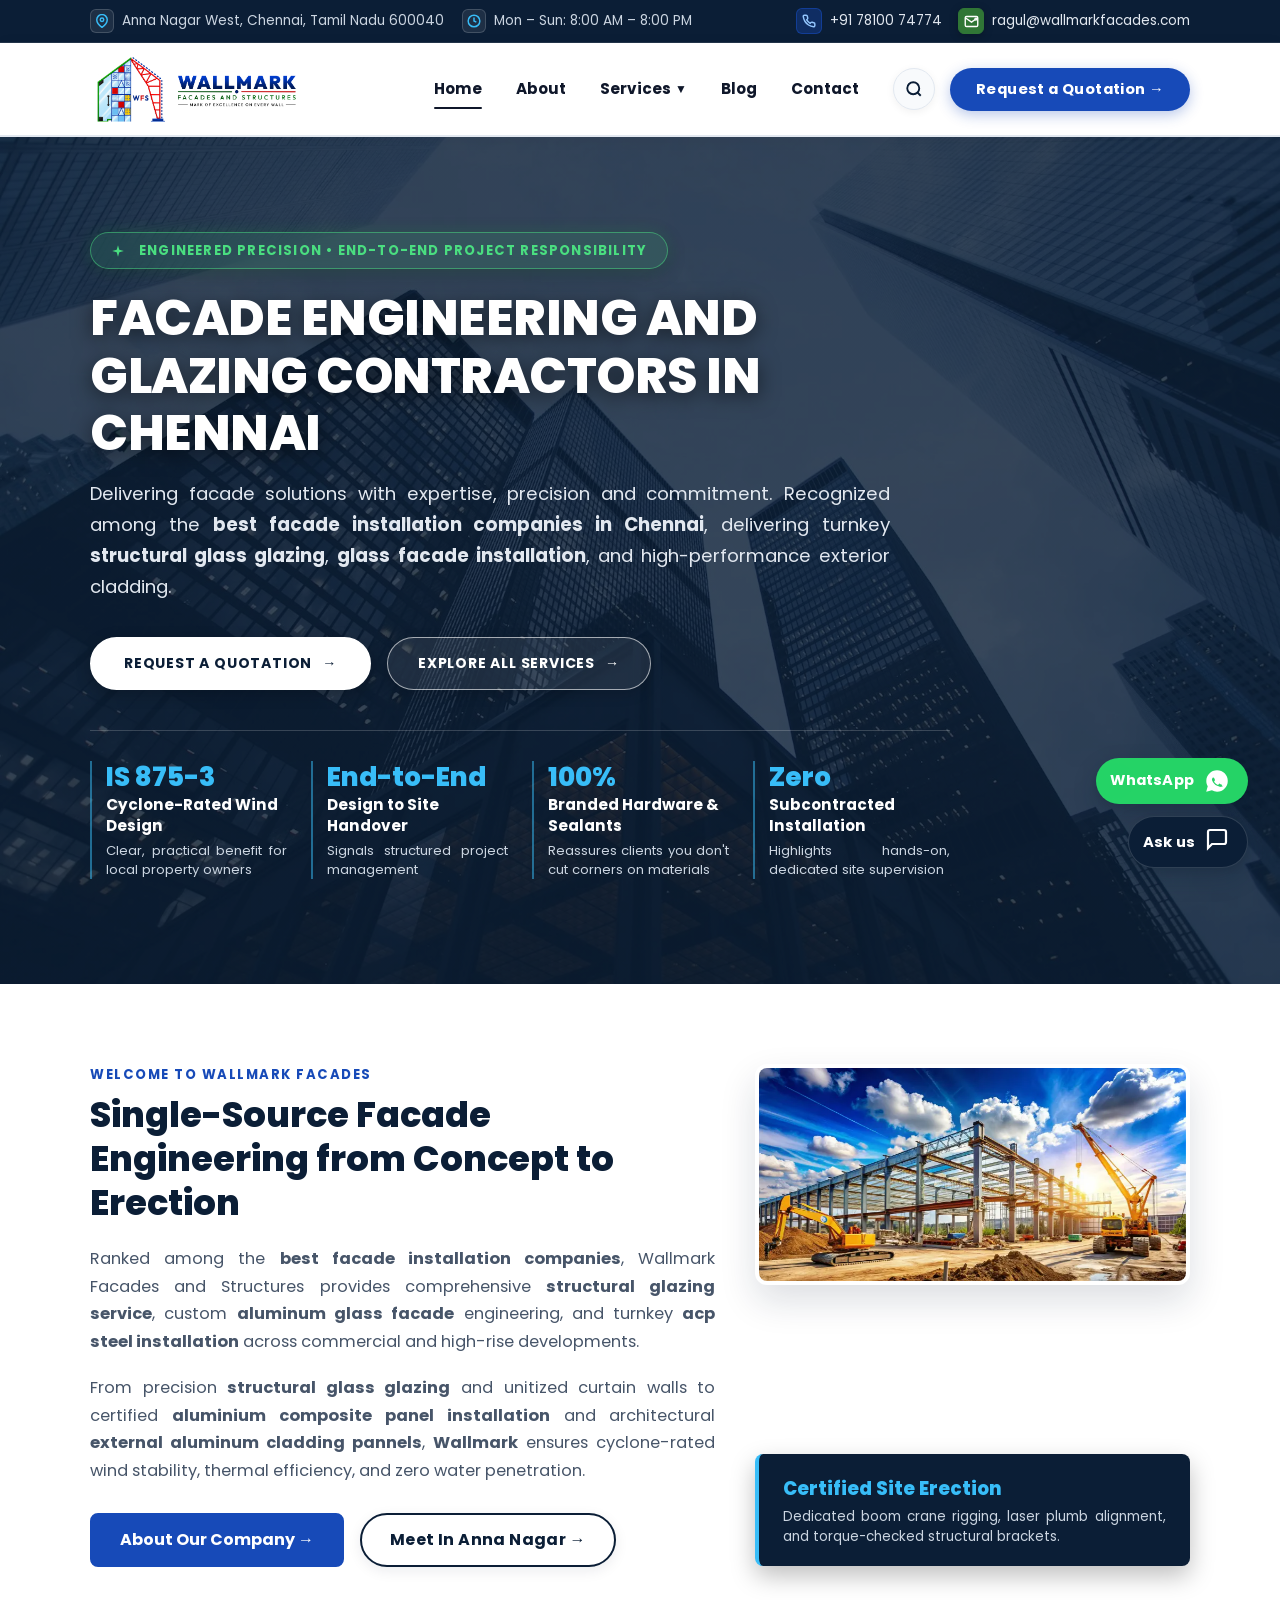
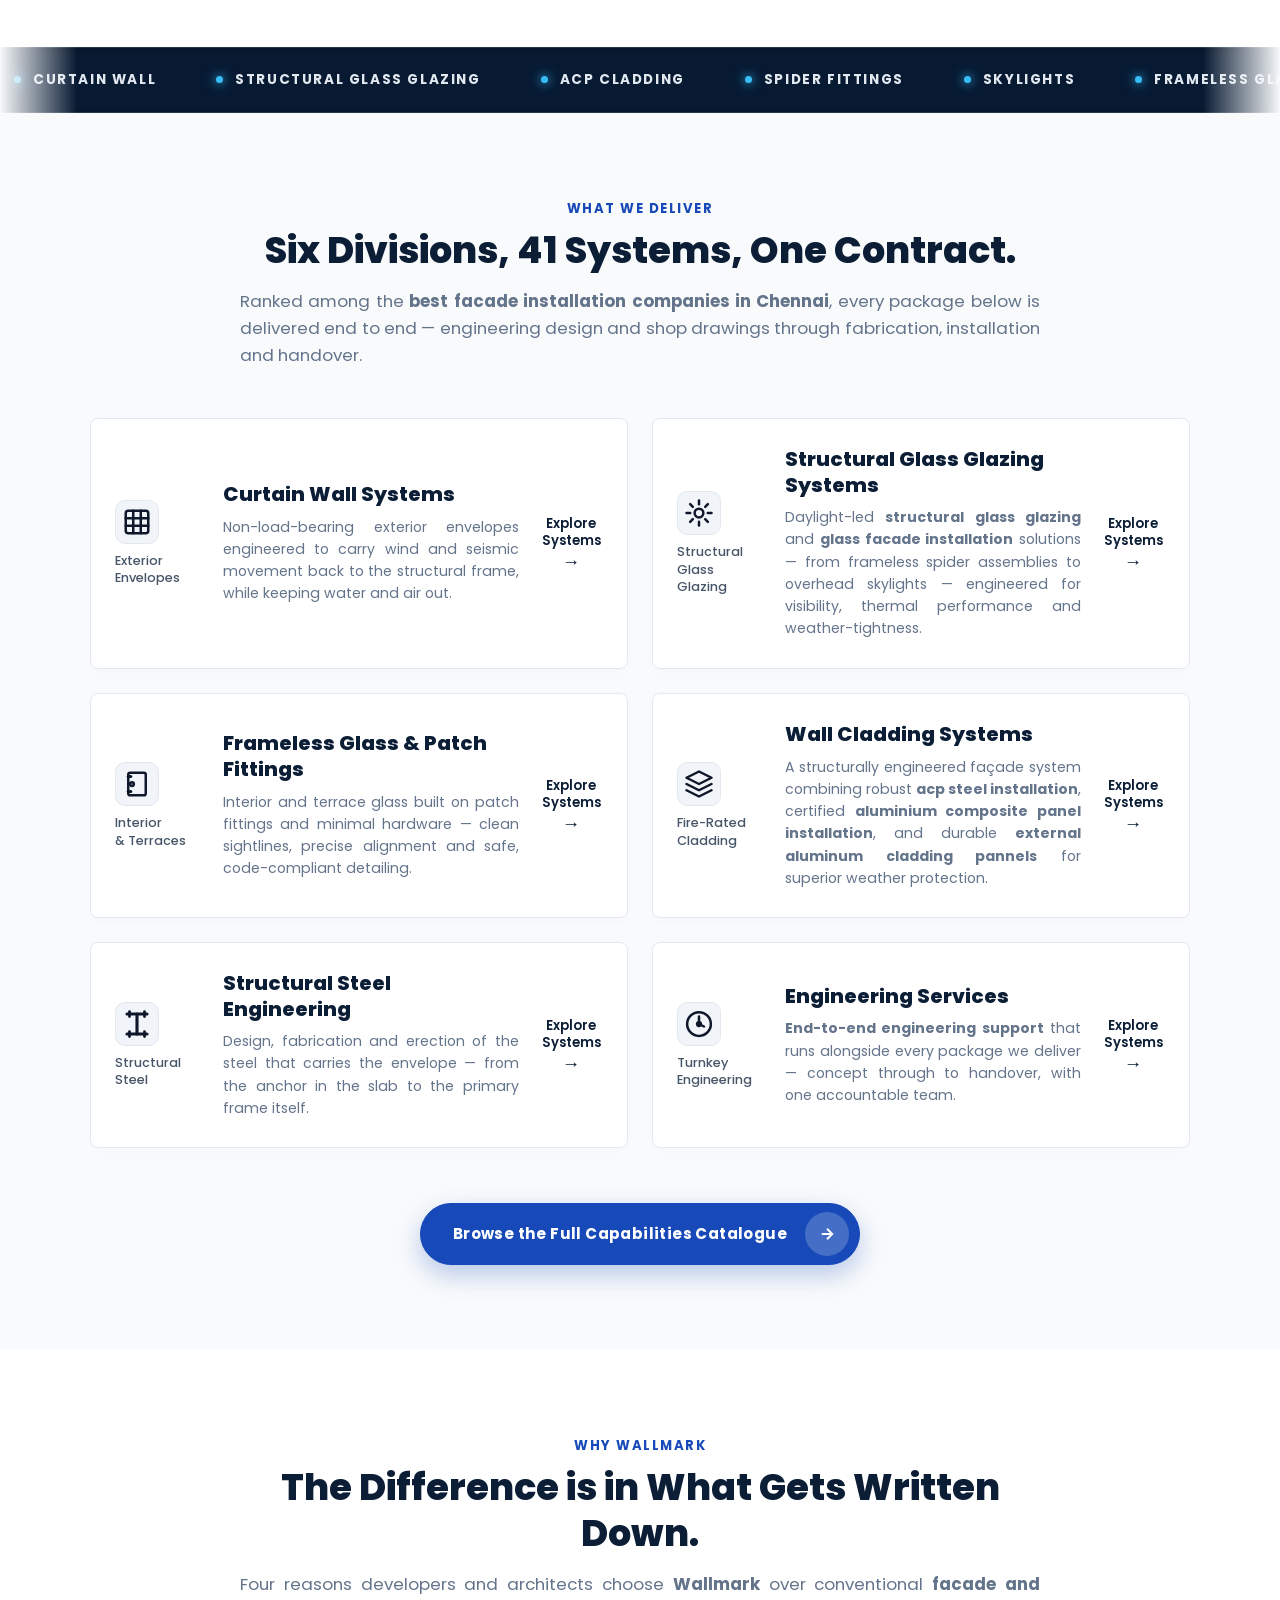
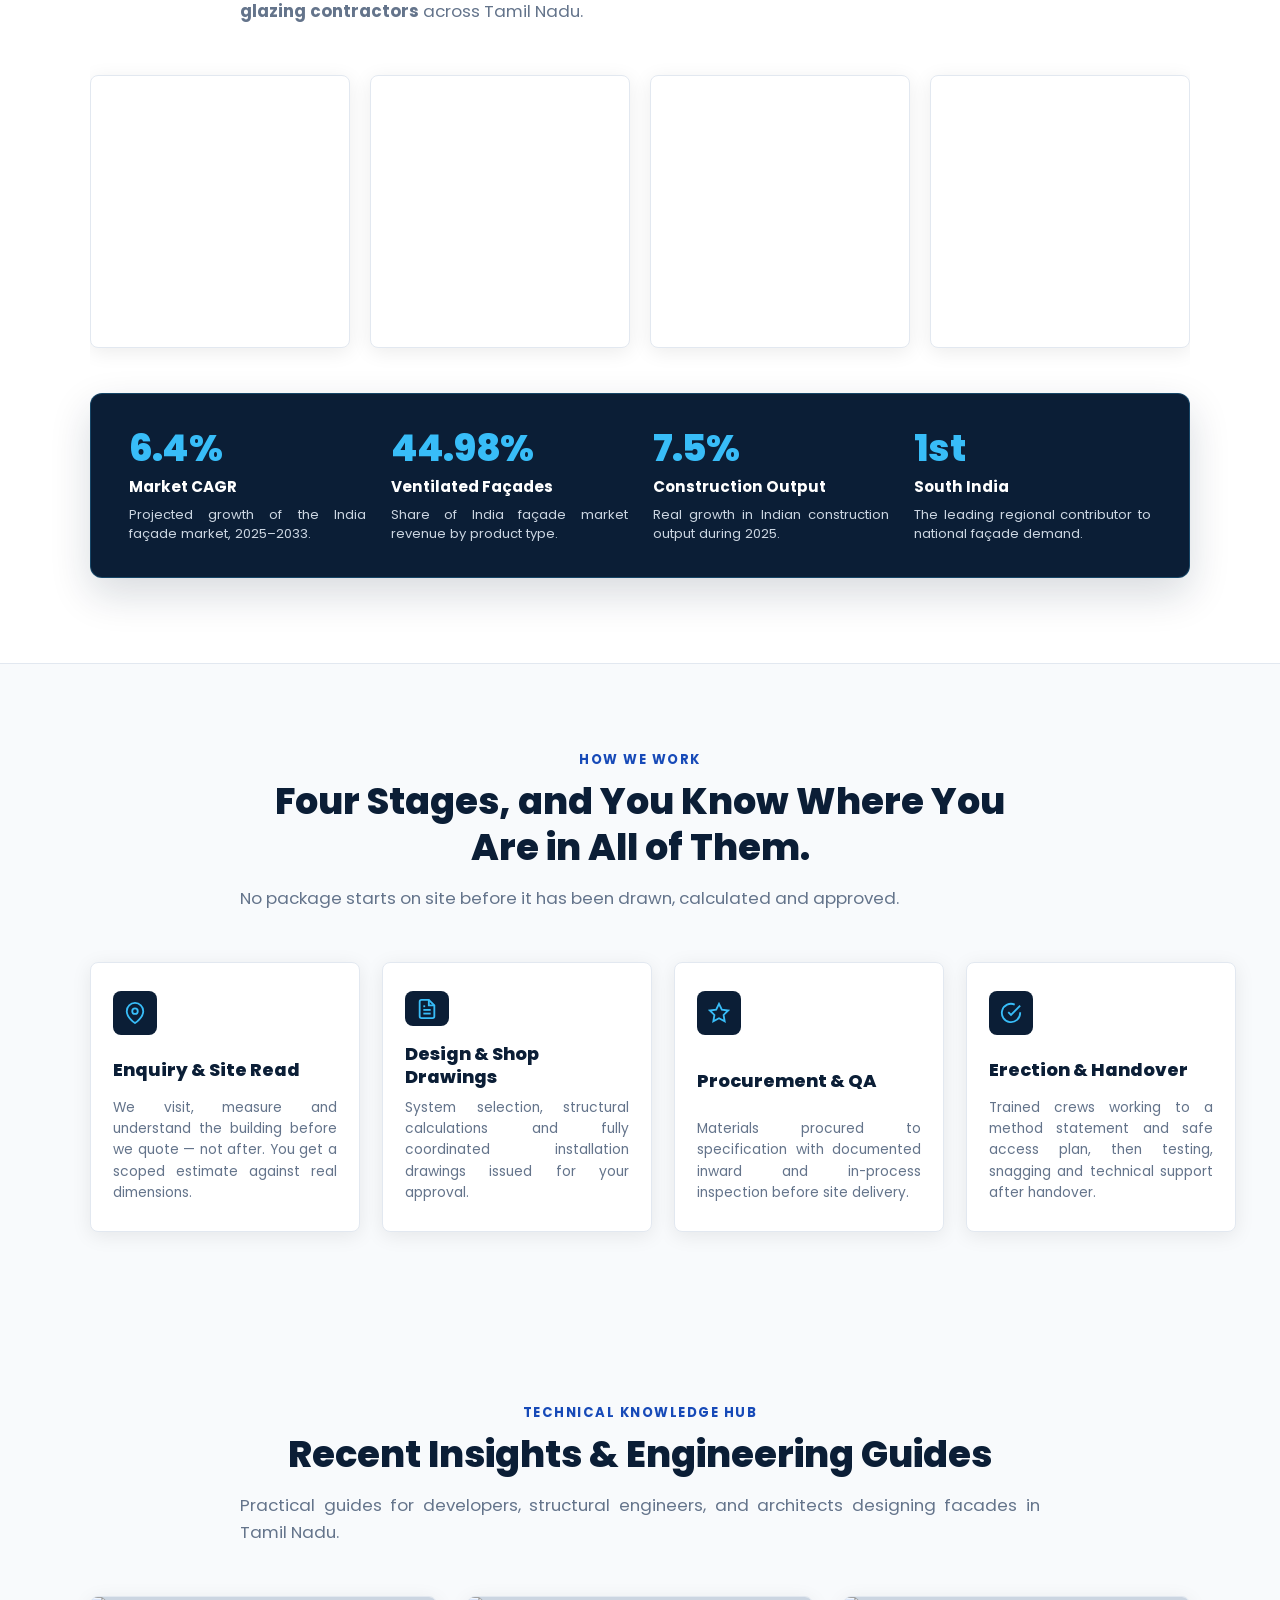
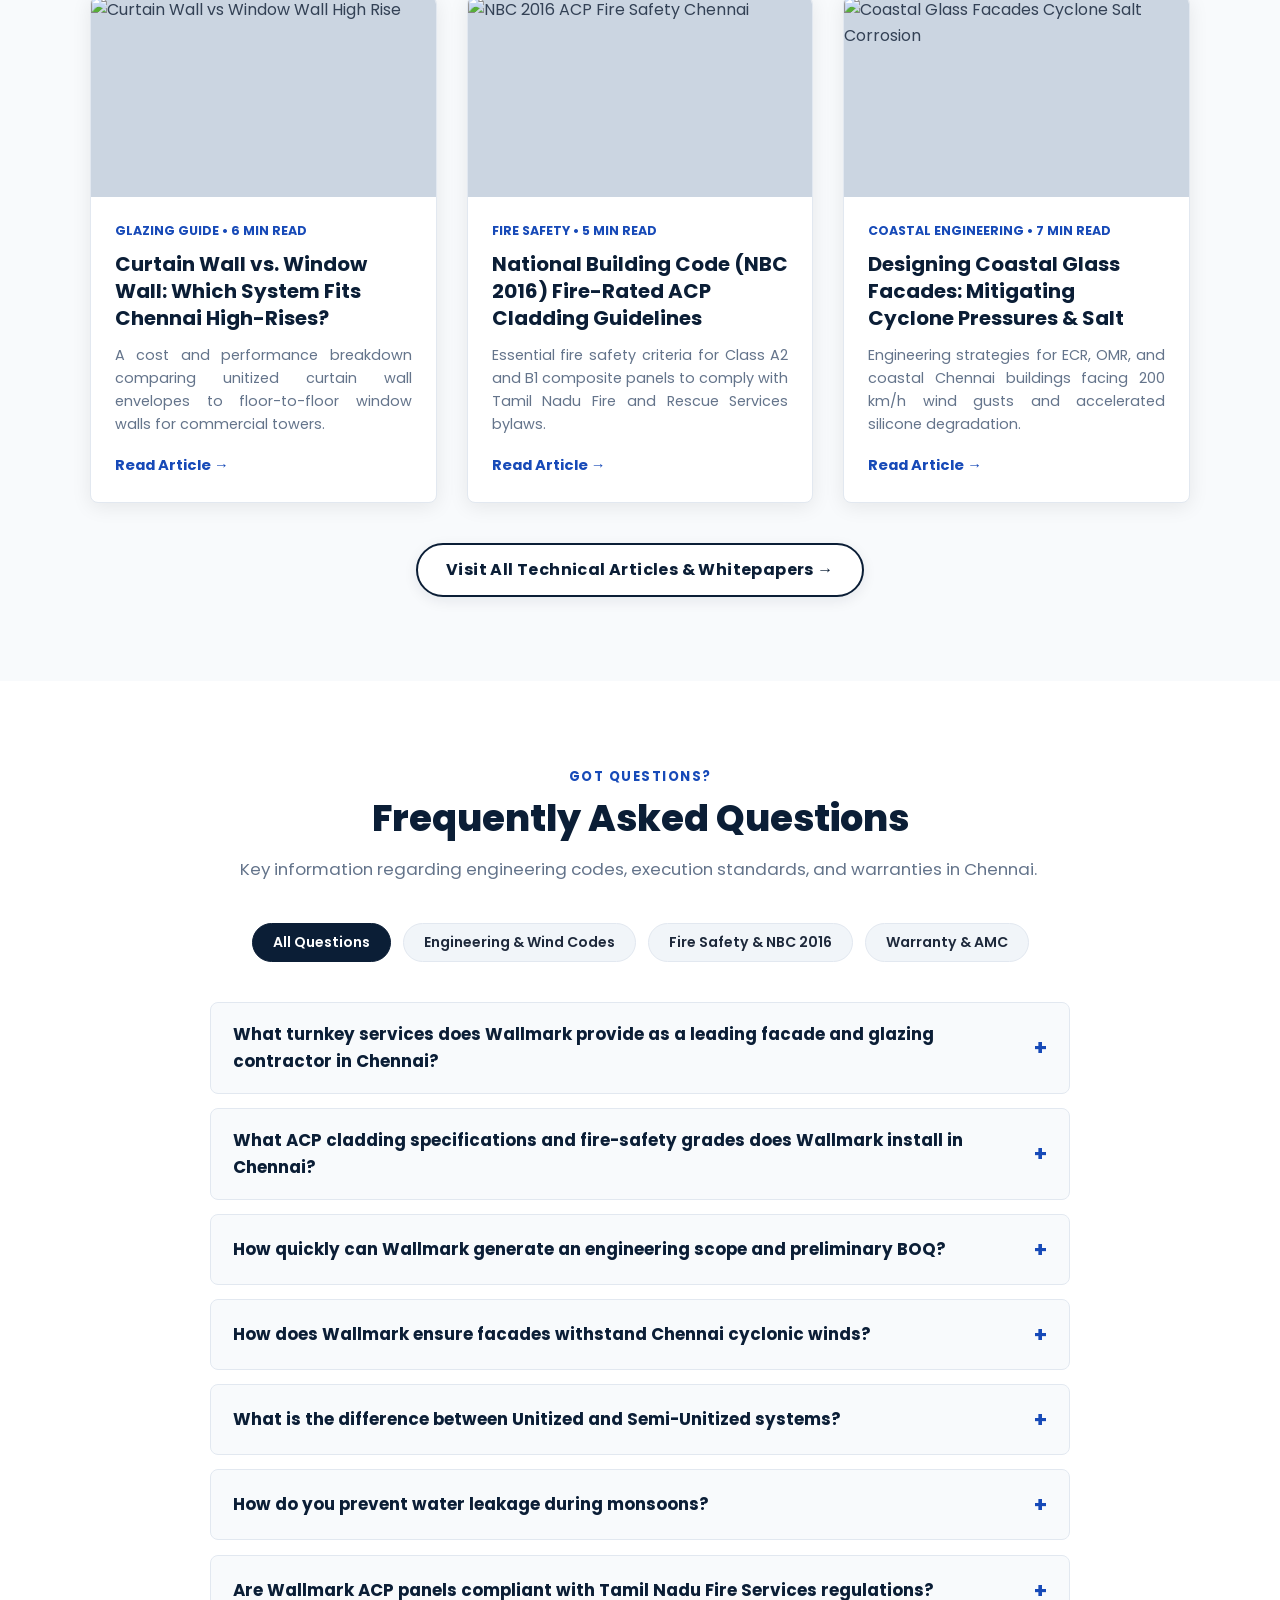
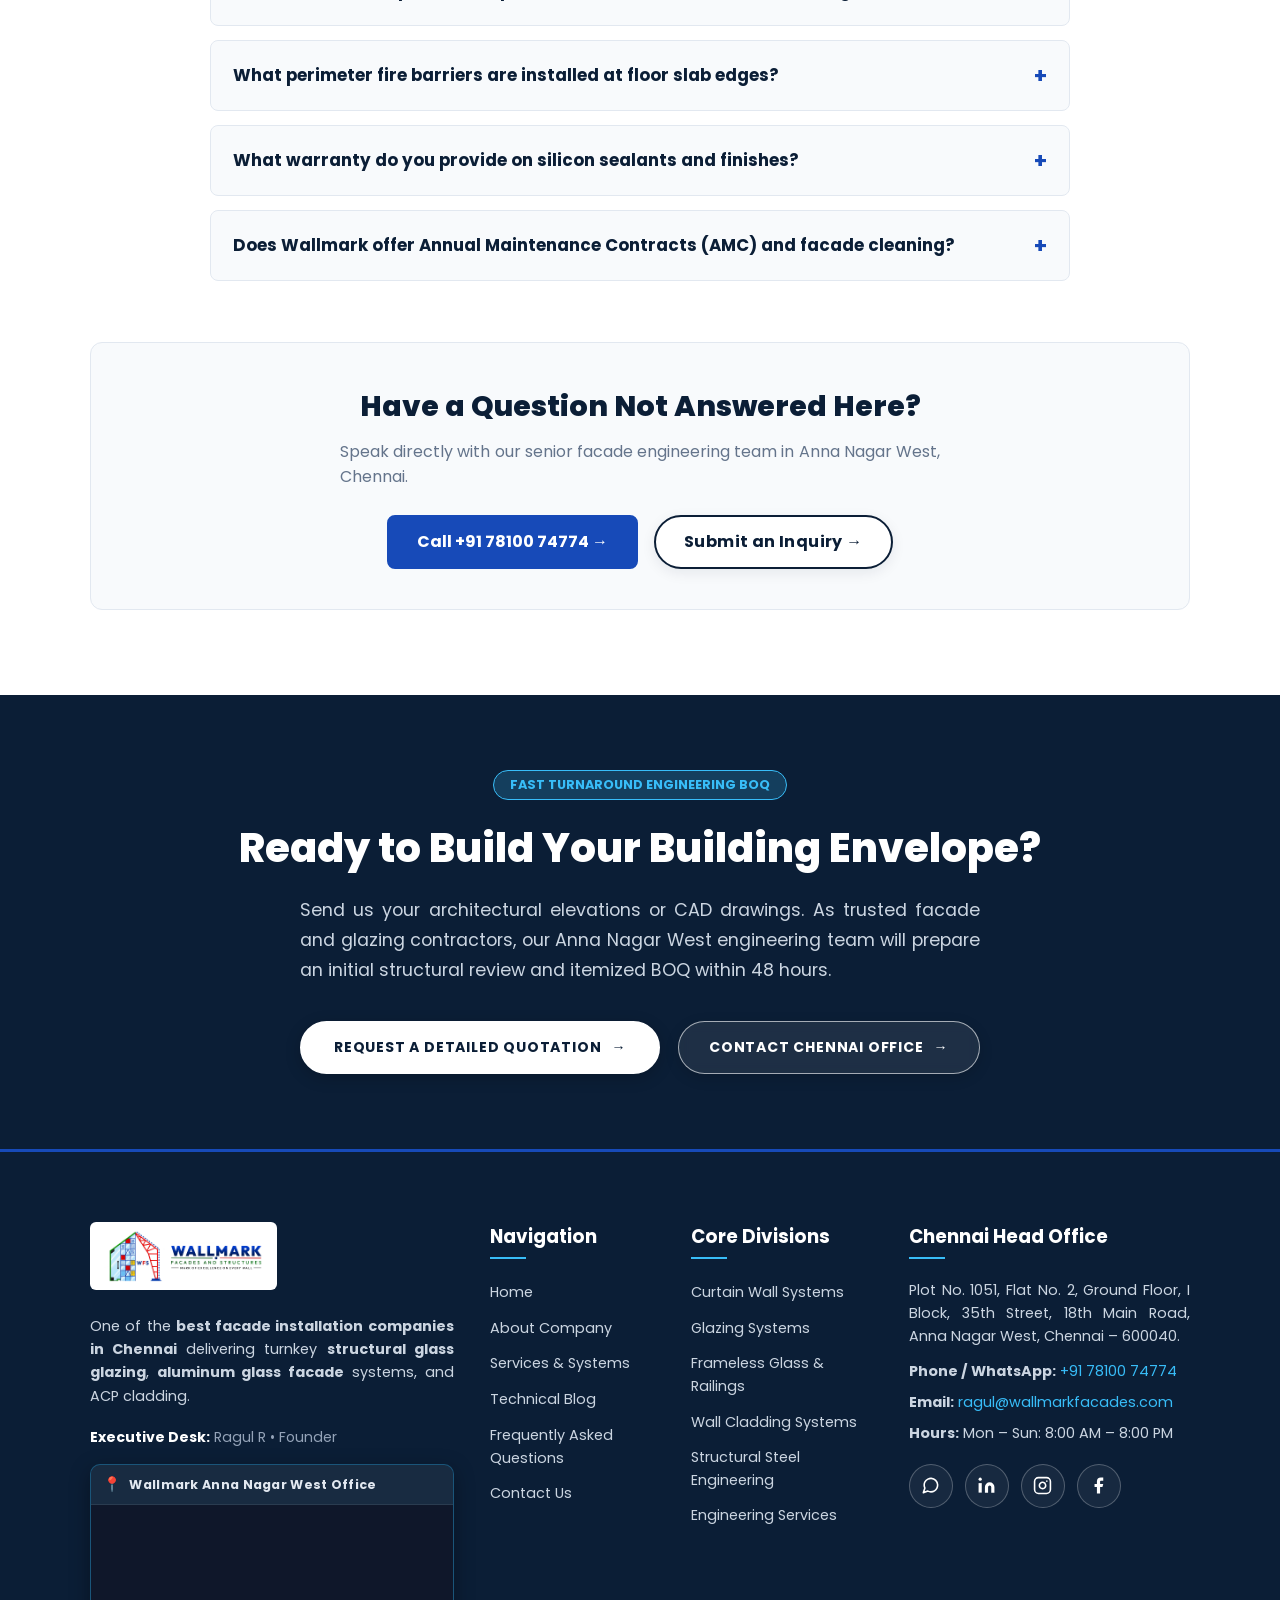
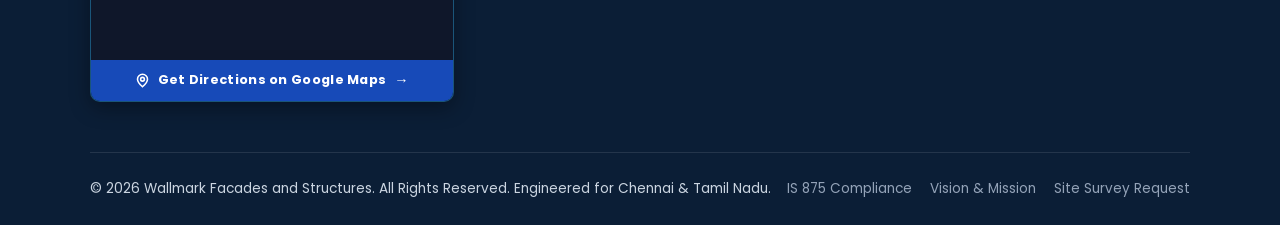
==== commit f16e1eb1: "Fit site-erection.webp cleanly with zero white gap, remove highlighted bar behind Not Sure Which Sys" ====
--- a/index.html
+++ b/index.html
@@ -220,7 +220,7 @@
 
           <div class="overview-col-right">
             <div class="overview-image-wrap glazing-effect">
-              <img src="images/site-erection.webp" alt="Certified structural steel site erection, PEB structural steel installation, and heavy boom crane rigging by Wallmark Facades Chennai" title="Certified Site Erection & PEB Steel Structure Installation - Wallmark Facades" width="900" height="500" style="width: 100%; height: 100%; min-height: 250px; object-fit: cover; display: block;">
+              <img src="images/site-erection.webp" alt="Certified structural steel site erection, PEB structural steel installation, and heavy boom crane rigging by Wallmark Facades Chennai" title="Certified Site Erection & PEB Steel Structure Installation - Wallmark Facades" width="900" height="500" style="width: 100%; height: auto; display: block;">
             </div>
             <div class="overview-floating-badge">
               <h3 style="color: #38bdf8; font-size: 1.15rem; font-weight: 800; margin-bottom: 4px;">Certified Site Erection</h3>
@@ -933,6 +933,20 @@
           <p>
             <strong>Hours:</strong> Mon &ndash; Sun: 8:00 AM &ndash; 8:00 PM
           </p>
+          <div class="footer-social-links" aria-label="Wallmark Facades Social Media">
+            <a href="https://wa.me/917810074774" target="_blank" rel="noopener noreferrer" class="footer-social-btn social-wa" aria-label="WhatsApp Wallmark Facades" title="WhatsApp">
+              <svg viewBox="0 0 24 24" fill="none" stroke="currentColor" stroke-width="2" stroke-linecap="round" stroke-linejoin="round"><path d="M21 11.5a8.38 8.38 0 0 1-.9 3.8 8.5 8.5 0 0 1-7.6 4.7 8.38 8.38 0 0 1-3.8-.9L3 21l1.9-5.7a8.38 8.38 0 0 1-.9-3.8 8.5 8.5 0 0 1 4.7-7.6 8.38 8.38 0 0 1 3.8-.9h.5a8.48 8.48 0 0 1 8 8v.5z"></path></svg>
+            </a>
+            <a href="https://www.linkedin.com/company/wallmark-facades-and-structures/" target="_blank" rel="noopener noreferrer" class="footer-social-btn social-li" aria-label="LinkedIn Wallmark Facades" title="LinkedIn">
+              <svg viewBox="0 0 24 24" fill="currentColor"><path d="M16 8a6 6 0 0 1 6 6v7h-4v-7a2 2 0 0 0-2-2 2 2 0 0 0-2 2v7h-4v-7a6 6 0 0 1 6-6z"></path><rect x="2" y="9" width="4" height="12"></rect><circle cx="4" cy="4" r="2"></circle></svg>
+            </a>
+            <a href="https://www.instagram.com/wallmarkfacades/" target="_blank" rel="noopener noreferrer" class="footer-social-btn social-ig" aria-label="Instagram Wallmark Facades" title="Instagram">
+              <svg viewBox="0 0 24 24" fill="none" stroke="currentColor" stroke-width="2" stroke-linecap="round" stroke-linejoin="round"><rect x="2" y="2" width="20" height="20" rx="5" ry="5"></rect><path d="M16 11.37A4 4 0 1 1 12.63 8 4 4 0 0 1 16 11.37z"></path><line x1="17.5" y1="6.5" x2="17.51" y2="6.5"></line></svg>
+            </a>
+            <a href="https://www.facebook.com/wallmarkfacades/" target="_blank" rel="noopener noreferrer" class="footer-social-btn social-fb" aria-label="Facebook Wallmark Facades" title="Facebook">
+              <svg viewBox="0 0 24 24" fill="currentColor"><path d="M18 2h-3a5 5 0 0 0-5 5v3H7v4h3v8h4v-8h3l1-4h-4V7a1 1 0 0 1 1-1h3z"></path></svg>
+            </a>
+          </div>
         </div>
       </div>
 
--- a/styles.css
+++ b/styles.css
@@ -4591,12 +4591,12 @@
 }
 
 /* =============================================================
-   OVERVIEW SPLIT GRID: COMPACT SITE-ERECTION IMAGE + PARALLEL BADGE
+   OVERVIEW SPLIT GRID: EVEN SMALLER SITE-ERECTION IMAGE + PARALLEL BADGE
 ============================================================== */
 .overview-split-grid {
-  grid-template-columns: 1.05fr 0.95fr !important;
+  grid-template-columns: 1.18fr 0.82fr !important;
   align-items: stretch !important;
-  gap: 42px !important;
+  gap: 40px !important;
 }
 
 .overview-col-left,
@@ -4612,12 +4612,15 @@
   box-shadow: 0 16px 36px rgba(11, 30, 54, 0.14);
   border: 4px solid #ffffff;
   background: #ffffff;
-  flex: 1;
+  flex: 0 0 auto;
 }
 
 .overview-image-wrap img {
-  max-height: 310px;
-  min-height: 250px;
+  width: 100%;
+  height: auto !important;
+  max-height: none !important;
+  min-height: 0 !important;
+  display: block;
 }
 
 .overview-col-right .overview-floating-badge {
@@ -4629,14 +4632,12 @@
     grid-template-columns: 1fr !important;
   }
   .overview-image-wrap img {
-    min-height: 220px !important;
-    max-height: none !important;
     height: auto !important;
   }
 }
 
 /* =============================================================
-   ARCHITECTURAL REFLECTIVE GLAZING EFFECT (IMAGE 2 & IMAGE 3)
+   ARCHITECTURAL REFLECTIVE GLAZING EFFECT (HOME & SERVICES HERO)
 ============================================================== */
 .glazing-effect {
   position: relative;
@@ -4653,15 +4654,15 @@
   background: linear-gradient(
     90deg,
     transparent 0%,
-    rgba(255, 255, 255, 0.06) 20%,
-    rgba(255, 255, 255, 0.45) 50%,
-    rgba(56, 189, 248, 0.35) 75%,
+    rgba(255, 255, 255, 0.08) 20%,
+    rgba(255, 255, 255, 0.55) 50%,
+    rgba(56, 189, 248, 0.40) 75%,
     transparent 100%
   );
   transform: rotate(28deg);
   pointer-events: none;
-  animation: architecturalGlazingSheen 5.5s ease-in-out infinite;
-  z-index: 2;
+  animation: architecturalGlazingSheen 4.5s ease-in-out infinite;
+  z-index: 4;
 }
 
 @keyframes architecturalGlazingSheen {
@@ -4682,6 +4683,129 @@
   }
 }
 
+/* =============================================================
+   HOLO CARD & IMAGE ZOOM-IN EFFECT FOR ALL SERVICES CARDS
+============================================================== */
+.systems-grid .system-card {
+  position: relative;
+  overflow: hidden;
+  transition: transform 0.45s cubic-bezier(0.16, 1, 0.3, 1),
+              box-shadow 0.45s cubic-bezier(0.16, 1, 0.3, 1),
+              border-color 0.35s ease;
+}
+
+.systems-grid .system-card::after {
+  content: '';
+  position: absolute;
+  inset: 0;
+  pointer-events: none;
+  z-index: 6;
+  opacity: 0;
+  background: linear-gradient(
+    125deg,
+    transparent 15%,
+    rgba(56, 189, 248, 0.22) 32%,
+    rgba(168, 85, 247, 0.18) 46%,
+    rgba(74, 222, 128, 0.18) 60%,
+    rgba(255, 255, 255, 0.38) 72%,
+    transparent 88%
+  );
+  background-size: 220% 220%;
+  background-position: 0% 0%;
+  transition: opacity 0.4s ease, background-position 0.75s cubic-bezier(0.16, 1, 0.3, 1);
+  border-radius: inherit;
+}
+
+.systems-grid .system-card:hover {
+  border-color: #38bdf8;
+  box-shadow: 0 20px 45px rgba(23, 74, 184, 0.22), 0 0 24px rgba(56, 189, 248, 0.25);
+}
+
+.systems-grid .system-card:hover::after {
+  opacity: 1;
+  background-position: 100% 100%;
+}
+
+.systems-grid .system-card .system-card-img-wrap {
+  overflow: hidden;
+}
+
+.systems-grid .system-card .system-card-img-wrap img {
+  transition: transform 0.55s cubic-bezier(0.16, 1, 0.3, 1) !important;
+  will-change: transform;
+}
+
+.systems-grid .system-card:hover .system-card-img-wrap img {
+  transform: scale(1.10) !important;
+}
+
+/* =============================================================
+   FOOTER CIRCULAR SOCIAL ICONS (WHATSAPP, LINKEDIN, IG, FB)
+============================================================== */
+.footer-social-links {
+  display: flex;
+  align-items: center;
+  gap: 12px;
+  margin-top: 18px;
+}
+
+.footer-social-btn {
+  display: inline-flex;
+  align-items: center;
+  justify-content: center;
+  width: 44px;
+  height: 44px;
+  border-radius: 50%;
+  border: 1.5px solid rgba(255, 255, 255, 0.25);
+  background: rgba(255, 255, 255, 0.05);
+  color: #ffffff;
+  text-decoration: none;
+  position: relative;
+  transition: transform 0.35s cubic-bezier(0.34, 1.56, 0.64, 1),
+              background 0.3s ease,
+              border-color 0.3s ease,
+              box-shadow 0.35s ease;
+}
+
+.footer-social-btn svg {
+  width: 19px;
+  height: 19px;
+  transition: transform 0.35s cubic-bezier(0.34, 1.56, 0.64, 1);
+}
+
+.footer-social-btn:hover {
+  transform: translateY(-5px) scale(1.1);
+  color: #ffffff;
+}
+
+.footer-social-btn:hover svg {
+  transform: scale(1.12) rotate(-6deg);
+}
+
+.footer-social-btn.social-wa:hover {
+  background: #25D366;
+  border-color: #25D366;
+  box-shadow: 0 10px 22px rgba(37, 211, 102, 0.42);
+}
+
+.footer-social-btn.social-li:hover {
+  background: #0A66C2;
+  border-color: #0A66C2;
+  box-shadow: 0 10px 22px rgba(10, 102, 194, 0.45);
+}
+
+.footer-social-btn.social-ig:hover {
+  background: #E1306C;
+  border-color: #E1306C;
+  box-shadow: 0 10px 22px rgba(225, 48, 108, 0.45);
+}
+
+.footer-social-btn.social-fb:hover {
+  background: #1877F2;
+  border-color: #1877F2;
+  box-shadow: 0 10px 22px rgba(24, 119, 242, 0.45);
+}
+
 /* Staggered timing for Divisions left & right columns */
 .divisions-grid .division-card:nth-child(1),
 .divisions-grid .division-card:nth-child(2) {
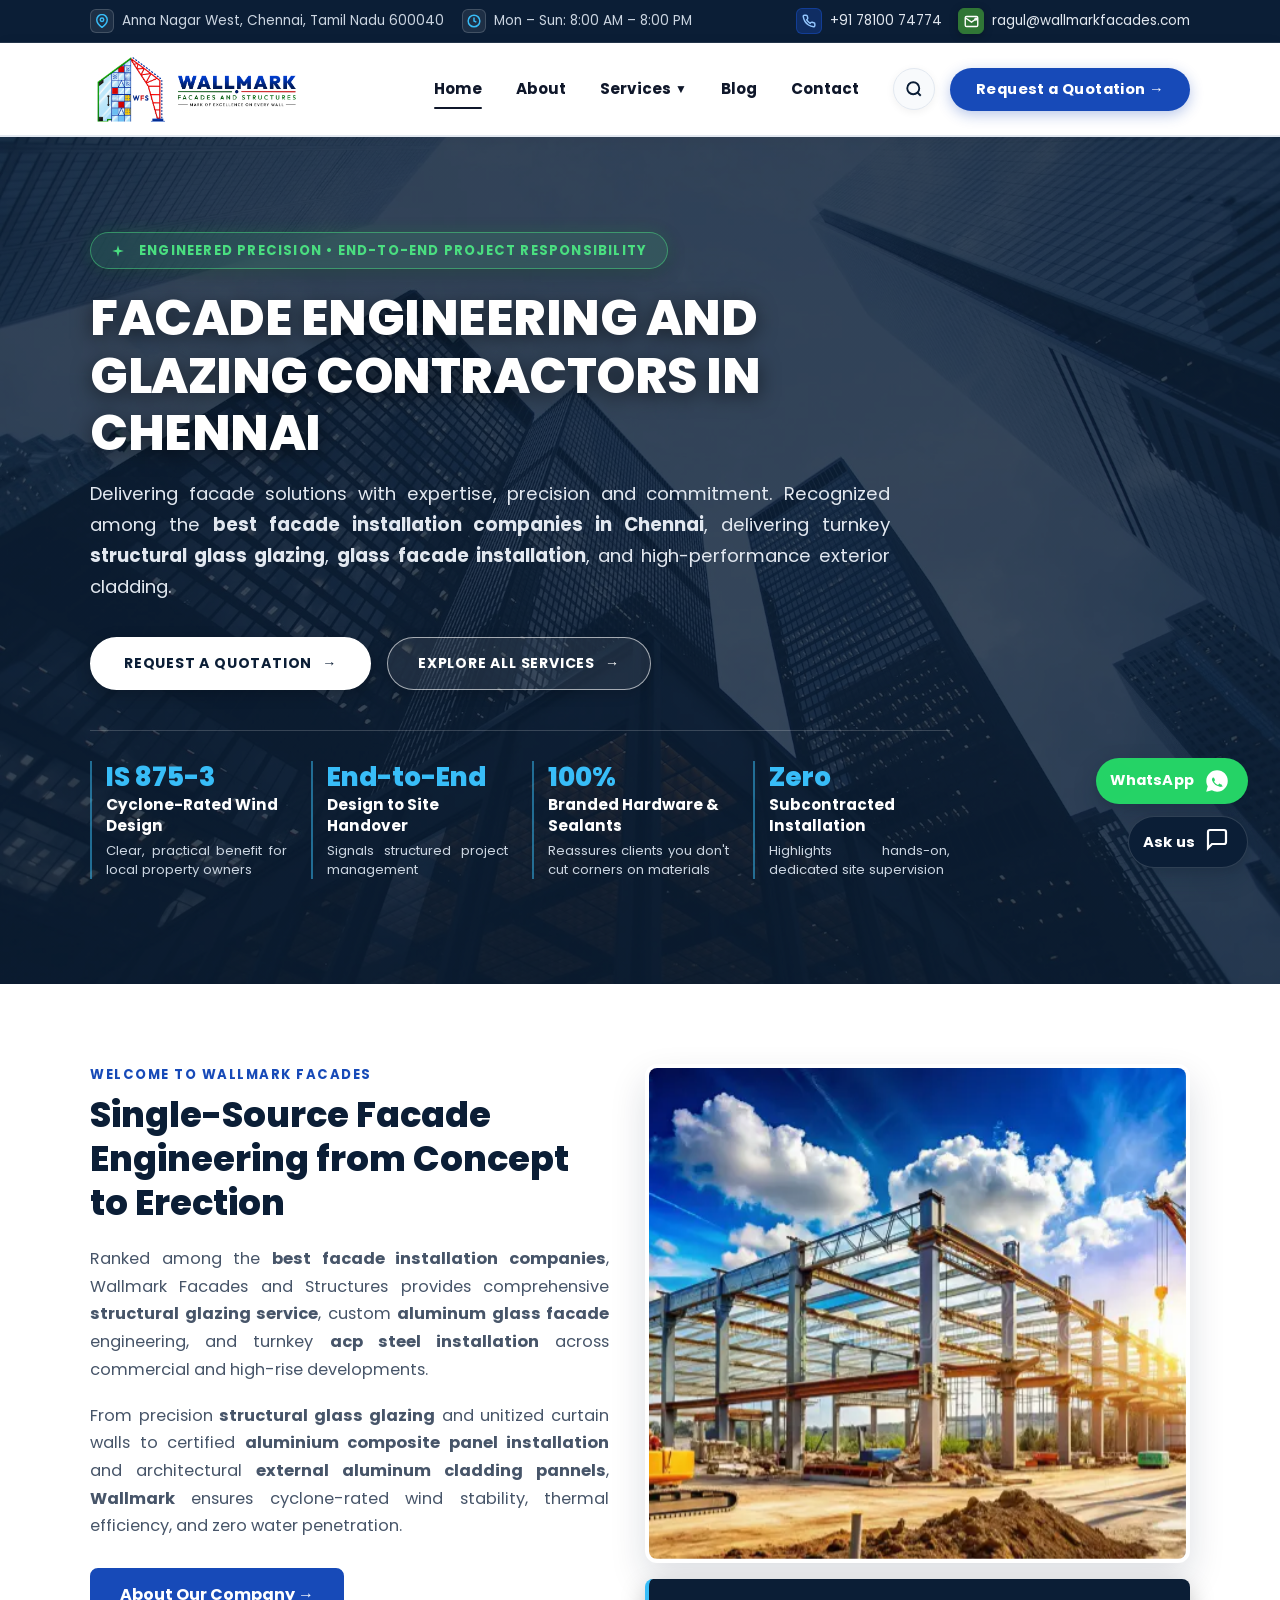
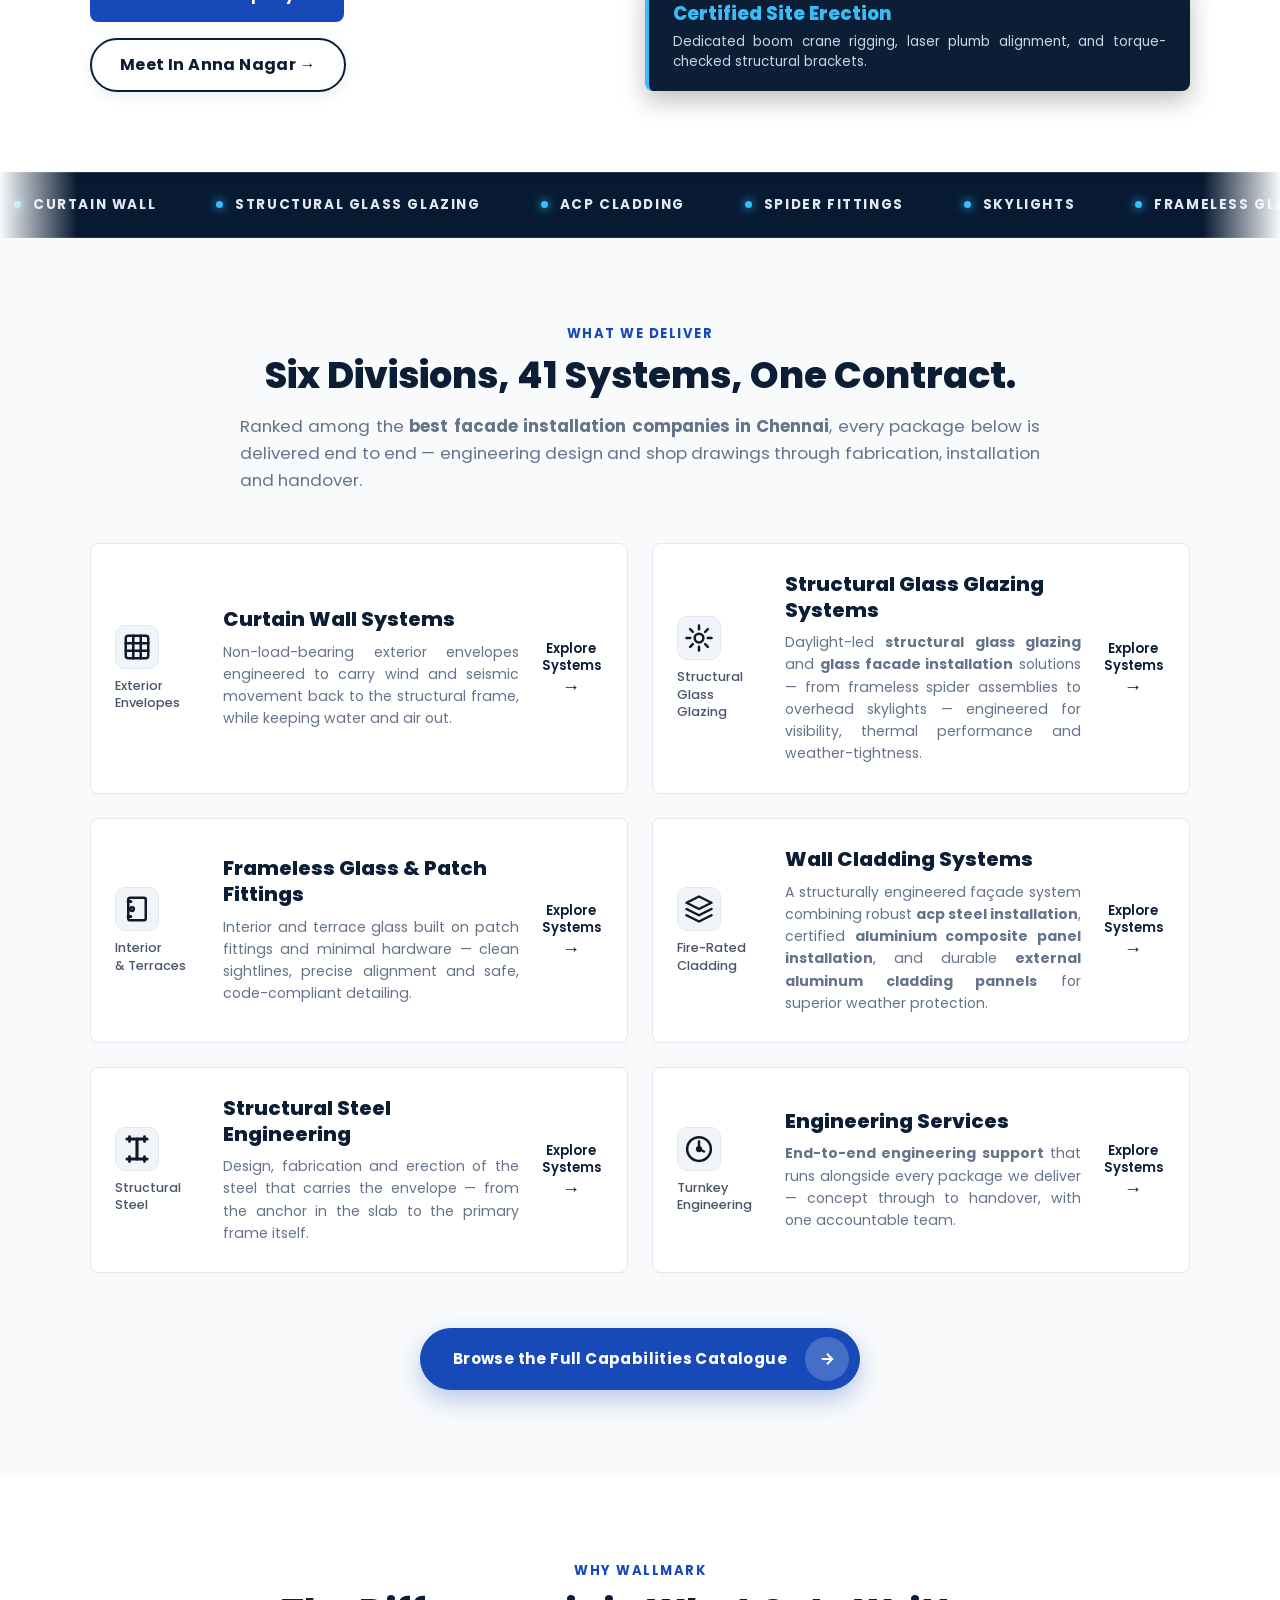
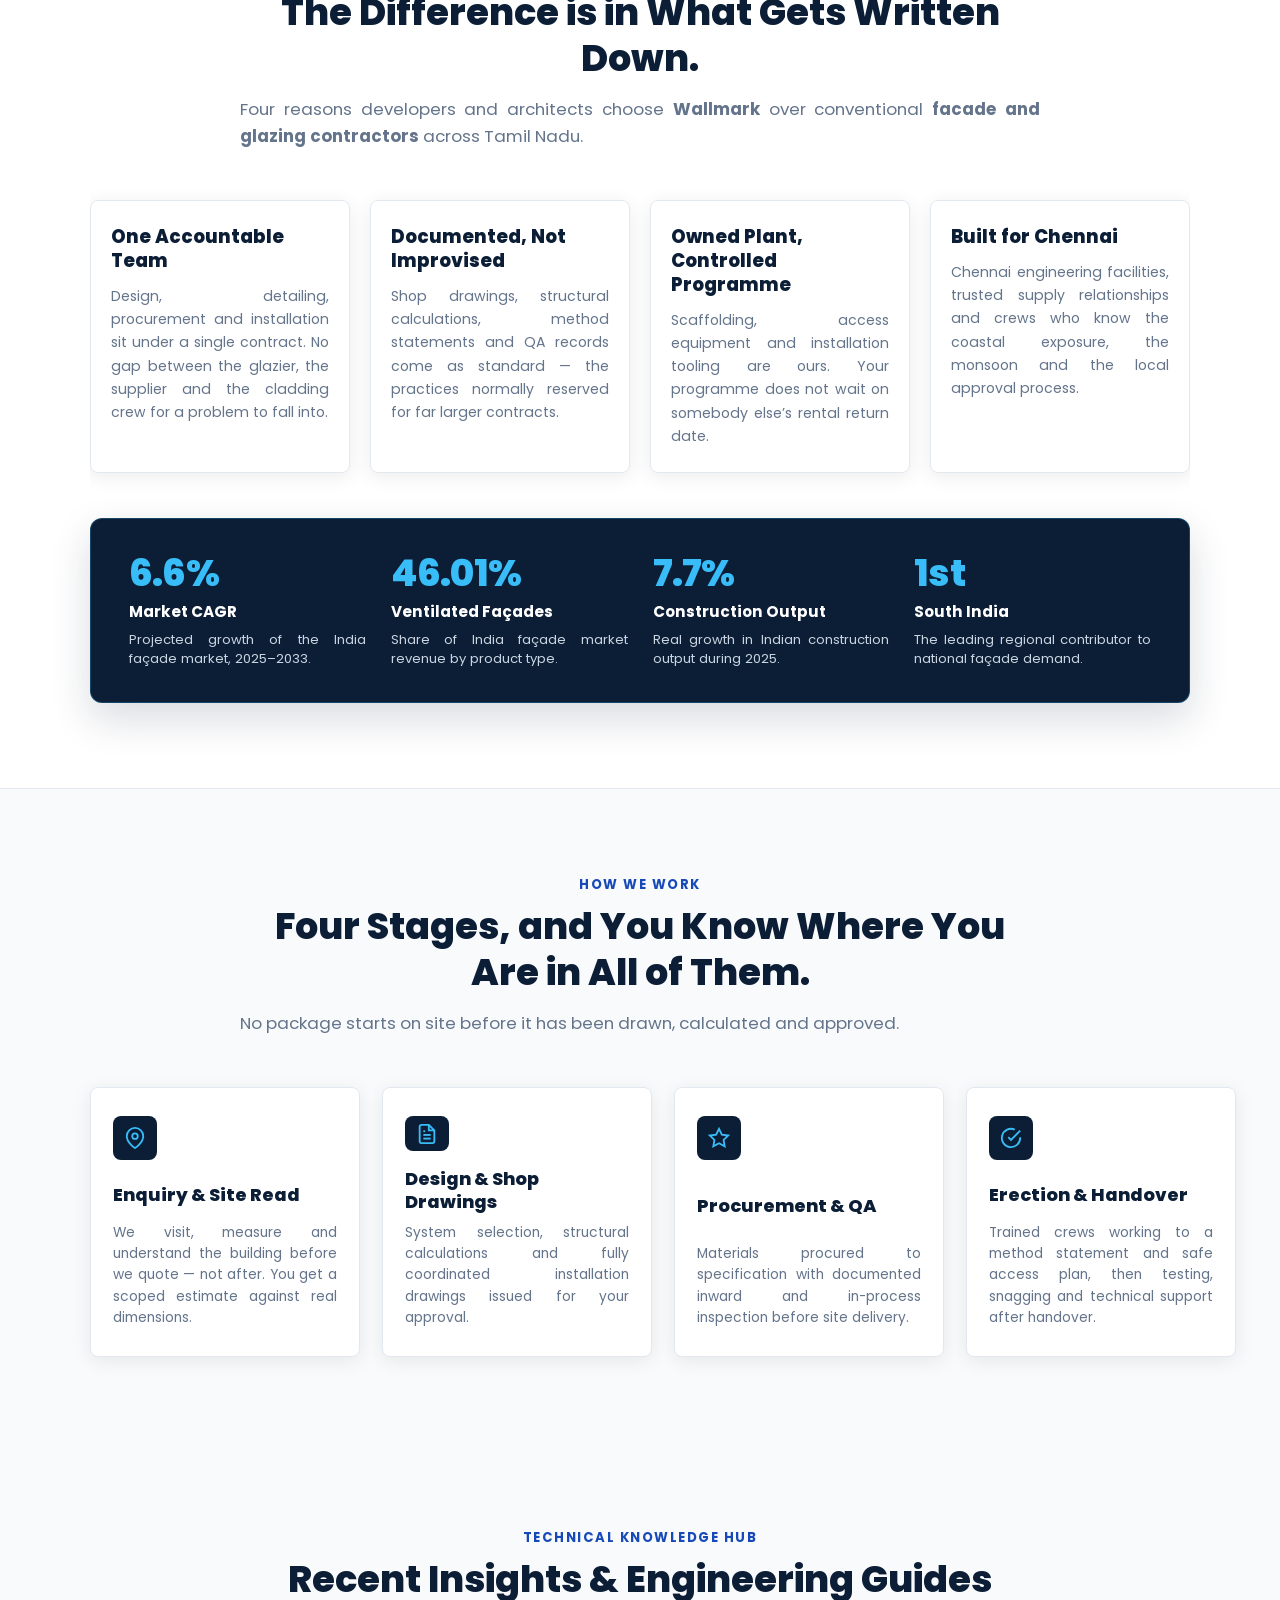
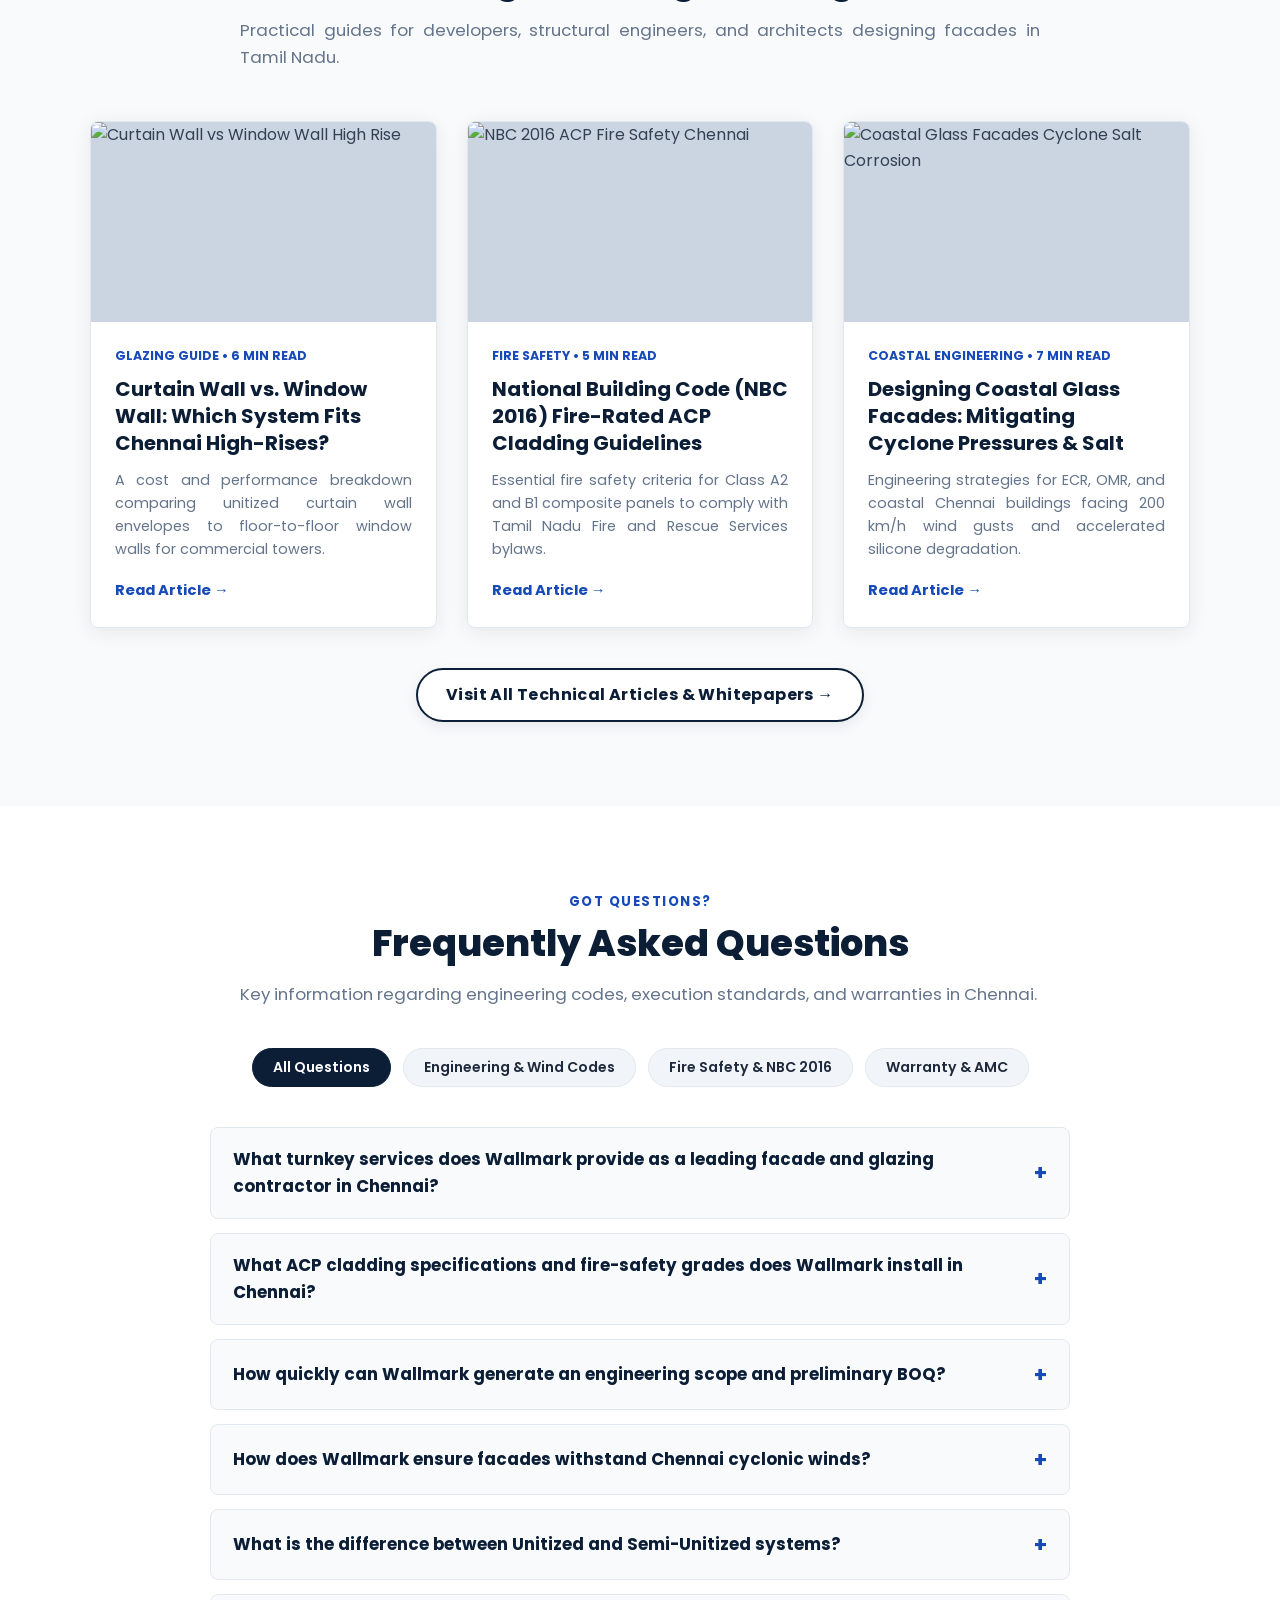
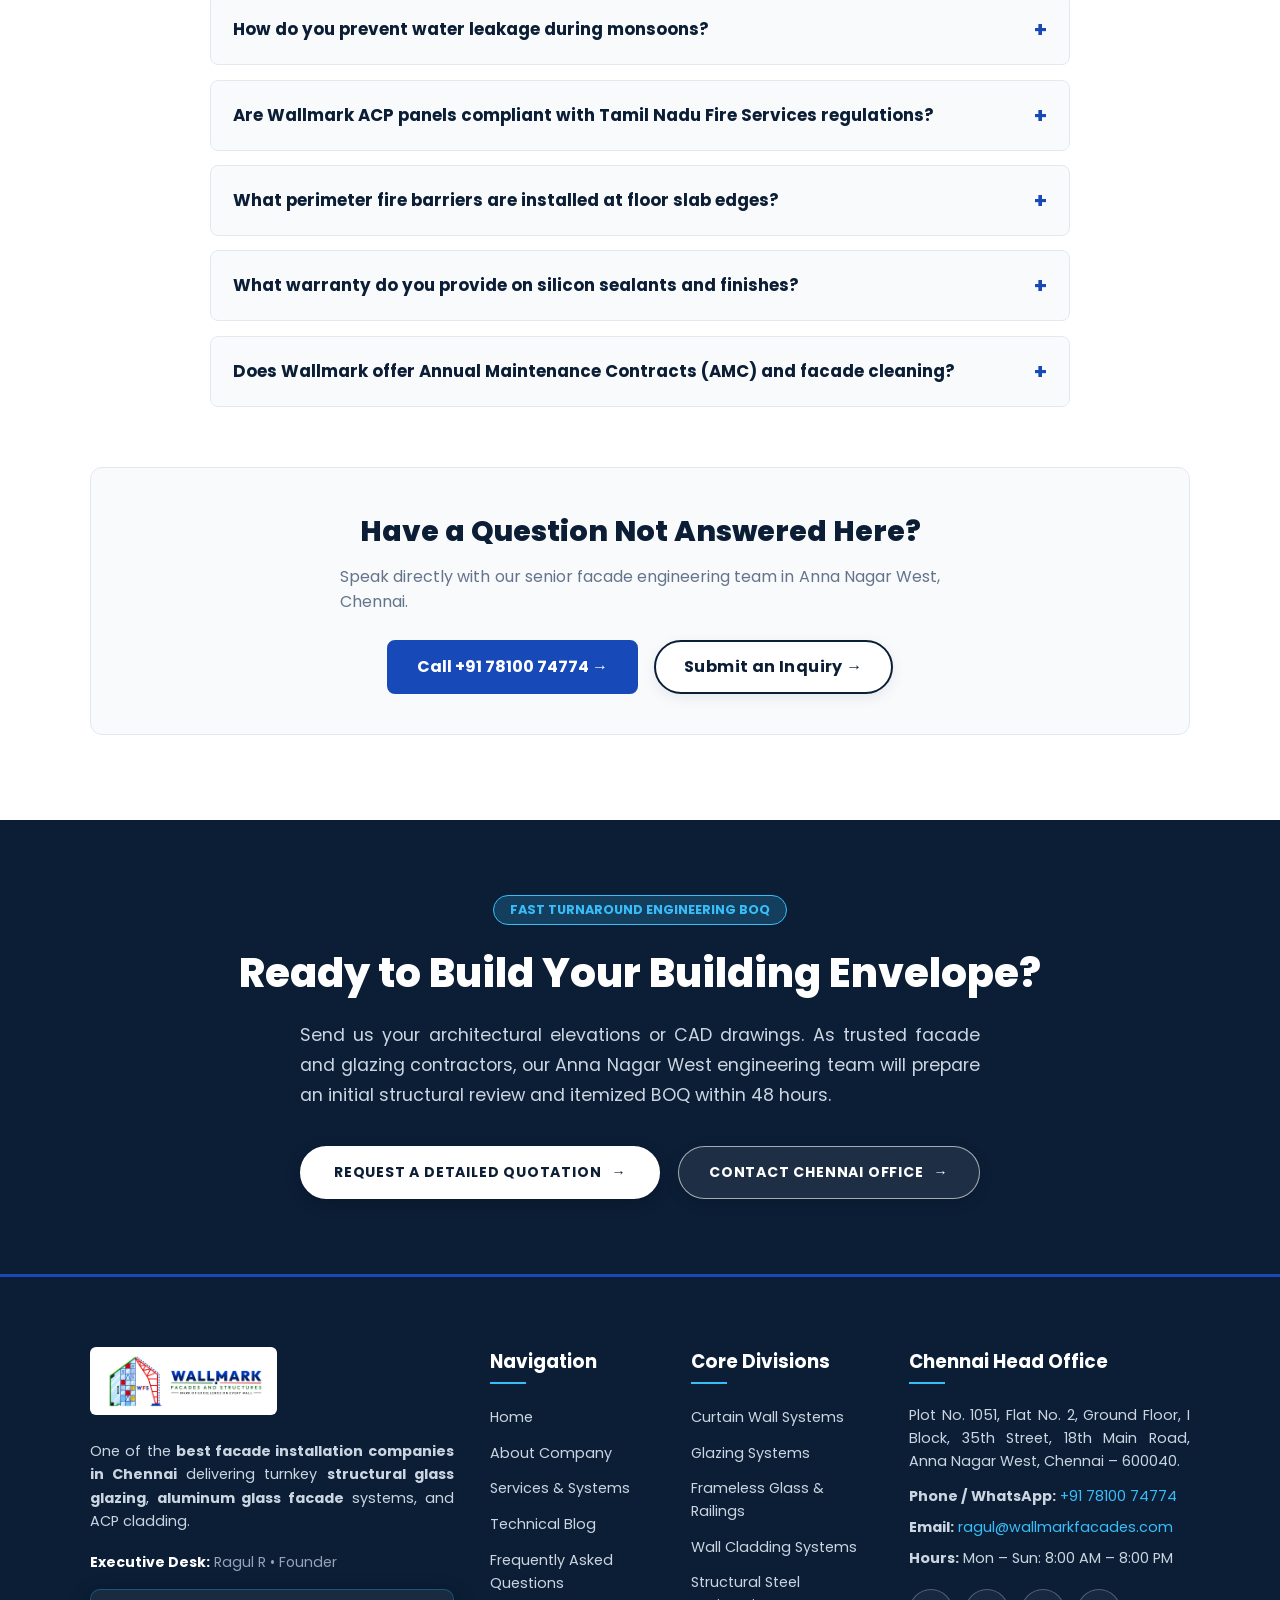
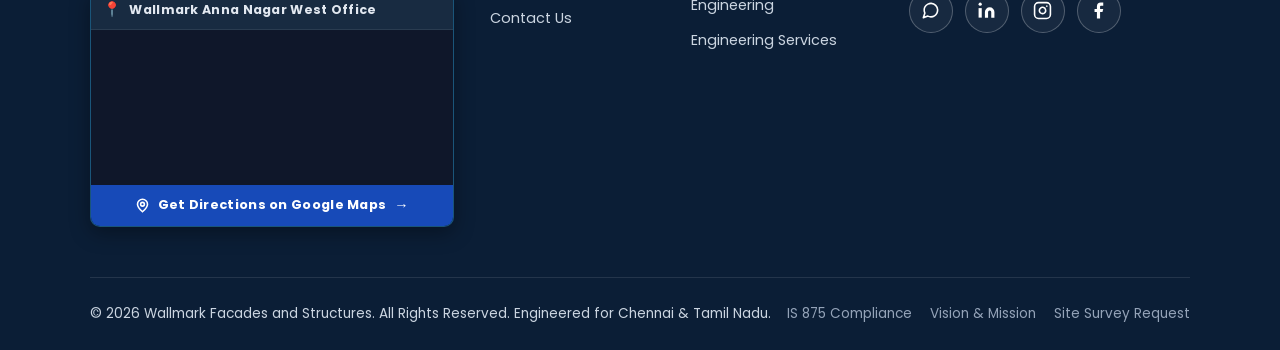
==== commit f2ae217f: "Optimize all page meta descriptions to 70-155 characters and update index.html title" ====
--- a/index.html
+++ b/index.html
@@ -3,8 +3,8 @@
 <head>
   <meta charset="UTF-8">
   <meta name="viewport" content="width=device-width, initial-scale=1.0">
-  <title>Wallmark facades and structures - Best facade installation companies in chennai</title>
-  <meta name="description" content="Wallmark Facades and Structures - Ranked among the best facade installation companies in Chennai. Specialized in structural glass glazing, glass facade installation, and ACP cladding.">
+  <title>Best facade installation companies in chennai | Wallmark facades and structures</title>
+  <meta name="description" content="Wallmark Facades, among the best facade installation companies in Chennai, delivers structural glass glazing, glass facade installation &amp; ACP cladding.">
   <meta name="keywords" content="best facade installation companies in chennai, best facade installation companies, structural glass glazing, glass facade installation, structural glazing service, aluminum glass facade, acp steel installation, aluminium composite panel installation, external aluminum cladding pannels, Wallmark Facades">
   <meta name="author" content="Wallmark Facades and Structures">
   <meta name="robots" content="index, follow">
@@ -16,8 +16,8 @@
   <link rel="apple-touch-icon" href="apple-touch-icon.png">
 
   <!-- Open Graph Meta Tags -->
-  <meta property="og:title" content="Wallmark facades and structures - Best facade installation companies in chennai">
-  <meta property="og:description" content="Ranked among the best facade installation companies in Chennai. Turnkey structural glass glazing, glass facade installation, aluminum glass facade, and ACP steel installation.">
+  <meta property="og:title" content="Best facade installation companies in chennai | Wallmark facades and structures">
+  <meta property="og:description" content="Wallmark Facades, among the best facade installation companies in Chennai, delivers structural glass glazing, glass facade installation &amp; ACP cladding.">
   <meta property="og:image" content="logo_horizontal.png">
   <meta property="og:url" content="https://www.wallmarkfacades.com/">
   <meta property="og:type" content="website">
--- a/styles.css
+++ b/styles.css
@@ -4359,10 +4359,14 @@
 section,
 main,
 .hero,
-.site-header,
 .site-footer {
   width: 100%;
   overflow-x: clip;
+}
+
+.site-header {
+  width: 100%;
+  overflow: visible !important;
 }
 
 @media (max-width: 768px) {
@@ -4591,12 +4595,12 @@
 }
 
 /* =============================================================
-   OVERVIEW SPLIT GRID: EVEN SMALLER SITE-ERECTION IMAGE + PARALLEL BADGE
+   OVERVIEW SPLIT GRID: FULL MARKED AREA IMAGE + PARALLEL BADGE
 ============================================================== */
 .overview-split-grid {
-  grid-template-columns: 1.18fr 0.82fr !important;
+  grid-template-columns: 1fr 1.05fr !important;
   align-items: stretch !important;
-  gap: 40px !important;
+  gap: 36px !important;
 }
 
 .overview-col-left,
@@ -4612,14 +4616,15 @@
   box-shadow: 0 16px 36px rgba(11, 30, 54, 0.14);
   border: 4px solid #ffffff;
   background: #ffffff;
-  flex: 0 0 auto;
+  flex: 1;
+  display: flex;
 }
 
 .overview-image-wrap img {
   width: 100%;
-  height: auto !important;
-  max-height: none !important;
-  min-height: 0 !important;
+  height: 100% !important;
+  min-height: 290px !important;
+  object-fit: cover;
   display: block;
 }
 
@@ -4631,8 +4636,12 @@
   .overview-split-grid {
     grid-template-columns: 1fr !important;
   }
+  .overview-image-wrap {
+    flex: 0 0 auto;
+  }
   .overview-image-wrap img {
     height: auto !important;
+    min-height: 220px !important;
   }
 }
 
@@ -4820,3 +4829,182 @@
   transition-delay: 0.27s;
 }
 
+/* =============================================================
+   PROPER MOBILE WEBSITE: RESPONSIVE & JUSTIFIED LAYOUT (<= 768px)
+============================================================== */
+@media (max-width: 768px) {
+  .container,
+  .nav-container {
+    padding-left: 16px !important;
+    padding-right: 16px !important;
+  }
+
+  .hero {
+    padding: 55px 0 60px !important;
+    text-align: left !important;
+  }
+
+  .hero h1 {
+    font-size: 1.85rem !important;
+    line-height: 1.25 !important;
+  }
+
+  .hero-badge {
+    font-size: 0.72rem !important;
+    padding: 6px 12px !important;
+    line-height: 1.4 !important;
+  }
+
+  .hero-subtext,
+  .page-hero p,
+  p,
+  .why-card p,
+  .division-card p,
+  .system-card-desc,
+  .driver-card p,
+  .roadmap-desc {
+    text-align: justify !important;
+    text-justify: inter-word !important;
+  }
+
+  .hero-ctas {
+    flex-direction: column !important;
+    width: 100% !important;
+    gap: 12px !important;
+  }
+
+  .hero-ctas .btn-pill-white,
+  .hero-ctas .btn-pill-outline {
+    width: 100% !important;
+    justify-content: center !important;
+    text-align: center !important;
+  }
+
+  .hero-stats {
+    grid-template-columns: repeat(2, 1fr) !important;
+    gap: 14px !important;
+    margin-top: 32px !important;
+  }
+
+  .page-hero {
+    padding: 45px 0 50px !important;
+  }
+
+  .page-hero h1 {
+    font-size: 1.75rem !important;
+    line-height: 1.25 !important;
+  }
+
+  .section-header h2,
+  h2 {
+    font-size: 1.65rem !important;
+    line-height: 1.3 !important;
+  }
+
+  .divisions-grid,
+  .why-grid,
+  .process-grid,
+  .systems-grid,
+  .division-overview-grid,
+  .drivers-grid,
+  .responsive-four-col,
+  .responsive-three-col,
+  .responsive-two-col,
+  .contact-grid,
+  .footer-grid {
+    grid-template-columns: 1fr !important;
+    gap: 18px !important;
+  }
+
+  .process-card,
+  .why-card,
+  .division-card {
+    aspect-ratio: auto !important;
+    min-height: auto !important;
+    width: 100% !important;
+    max-width: 100% !important;
+  }
+
+  .mobile-toggle {
+    display: inline-flex !important;
+    align-items: center !important;
+    justify-content: center !important;
+    position: relative !important;
+    z-index: 10002 !important;
+    cursor: pointer !important;
+    touch-action: manipulation !important;
+  }
+
+  .nav-menu {
+    z-index: 9999 !important;
+    display: flex !important;
+  }
+
+  .nav-menu.open {
+    left: 0 !important;
+    opacity: 1 !important;
+    visibility: visible !important;
+  }
+
+  .division-card {
+    grid-template-columns: 1fr !important;
+    gap: 14px !important;
+    padding: 20px 18px !important;
+  }
+
+  .division-col-left {
+    flex-direction: row !important;
+    align-items: center !important;
+    gap: 12px !important;
+    text-align: left !important;
+  }
+
+  .division-col-left br {
+    display: none;
+  }
+
+  .division-col-right {
+    flex-direction: row !important;
+    justify-content: flex-start !important;
+    gap: 8px !important;
+    border-top: 1px solid #f1f5f9;
+    padding-top: 10px;
+  }
+
+  .division-col-right br {
+    display: none;
+  }
+
+  .market-stats-strip {
+    grid-template-columns: repeat(2, 1fr) !important;
+    gap: 18px !important;
+    padding: 26px 18px !important;
+  }
+
+  .site-header-logo {
+    height: 48px !important;
+    max-width: 190px !important;
+  }
+
+  .header-actions .quote-btn {
+    display: none !important;
+  }
+
+  .footer-social-links {
+    justify-content: flex-start !important;
+  }
+
+  .footer-bottom {
+    flex-direction: column !important;
+    text-align: center !important;
+    gap: 12px !important;
+  }
+}
+
+@media (max-width: 480px) {
+  .hero-stats,
+  .market-stats-strip {
+    grid-template-columns: 1fr !important;
+  }
+}
+
